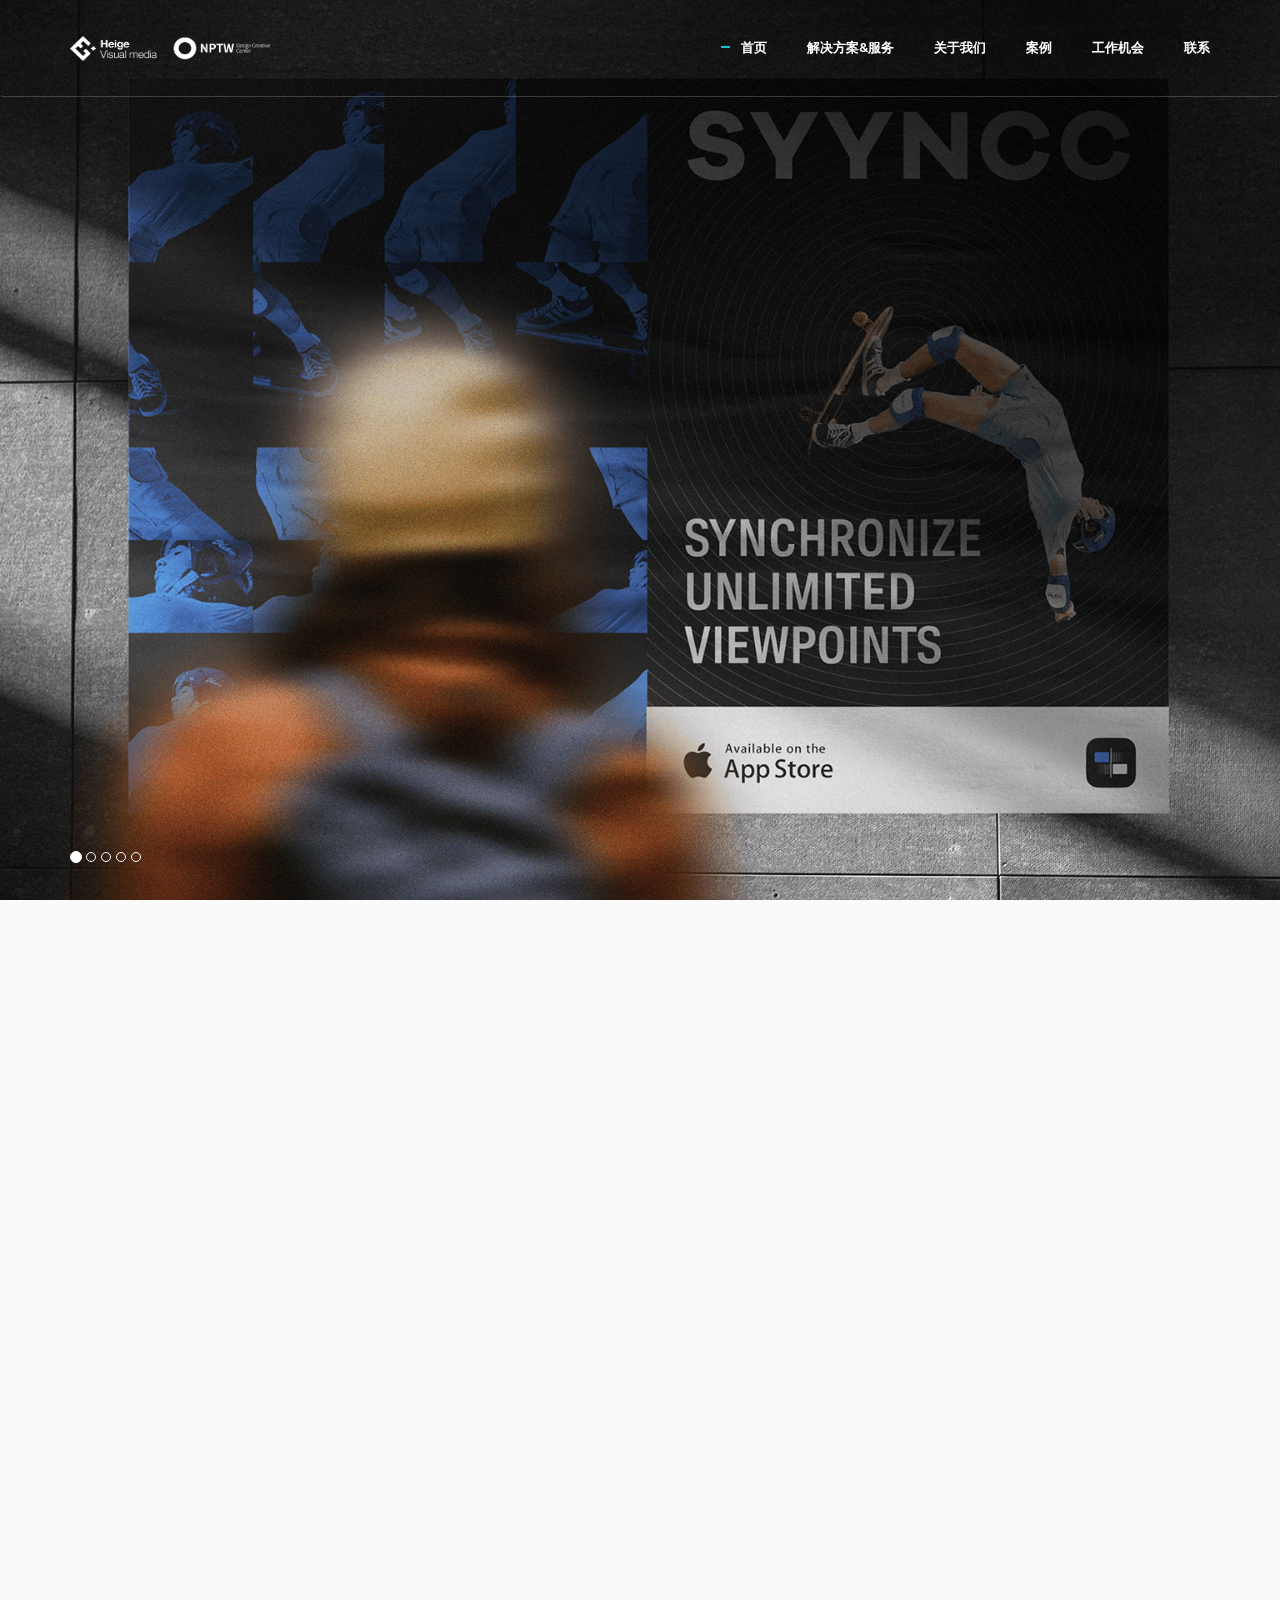
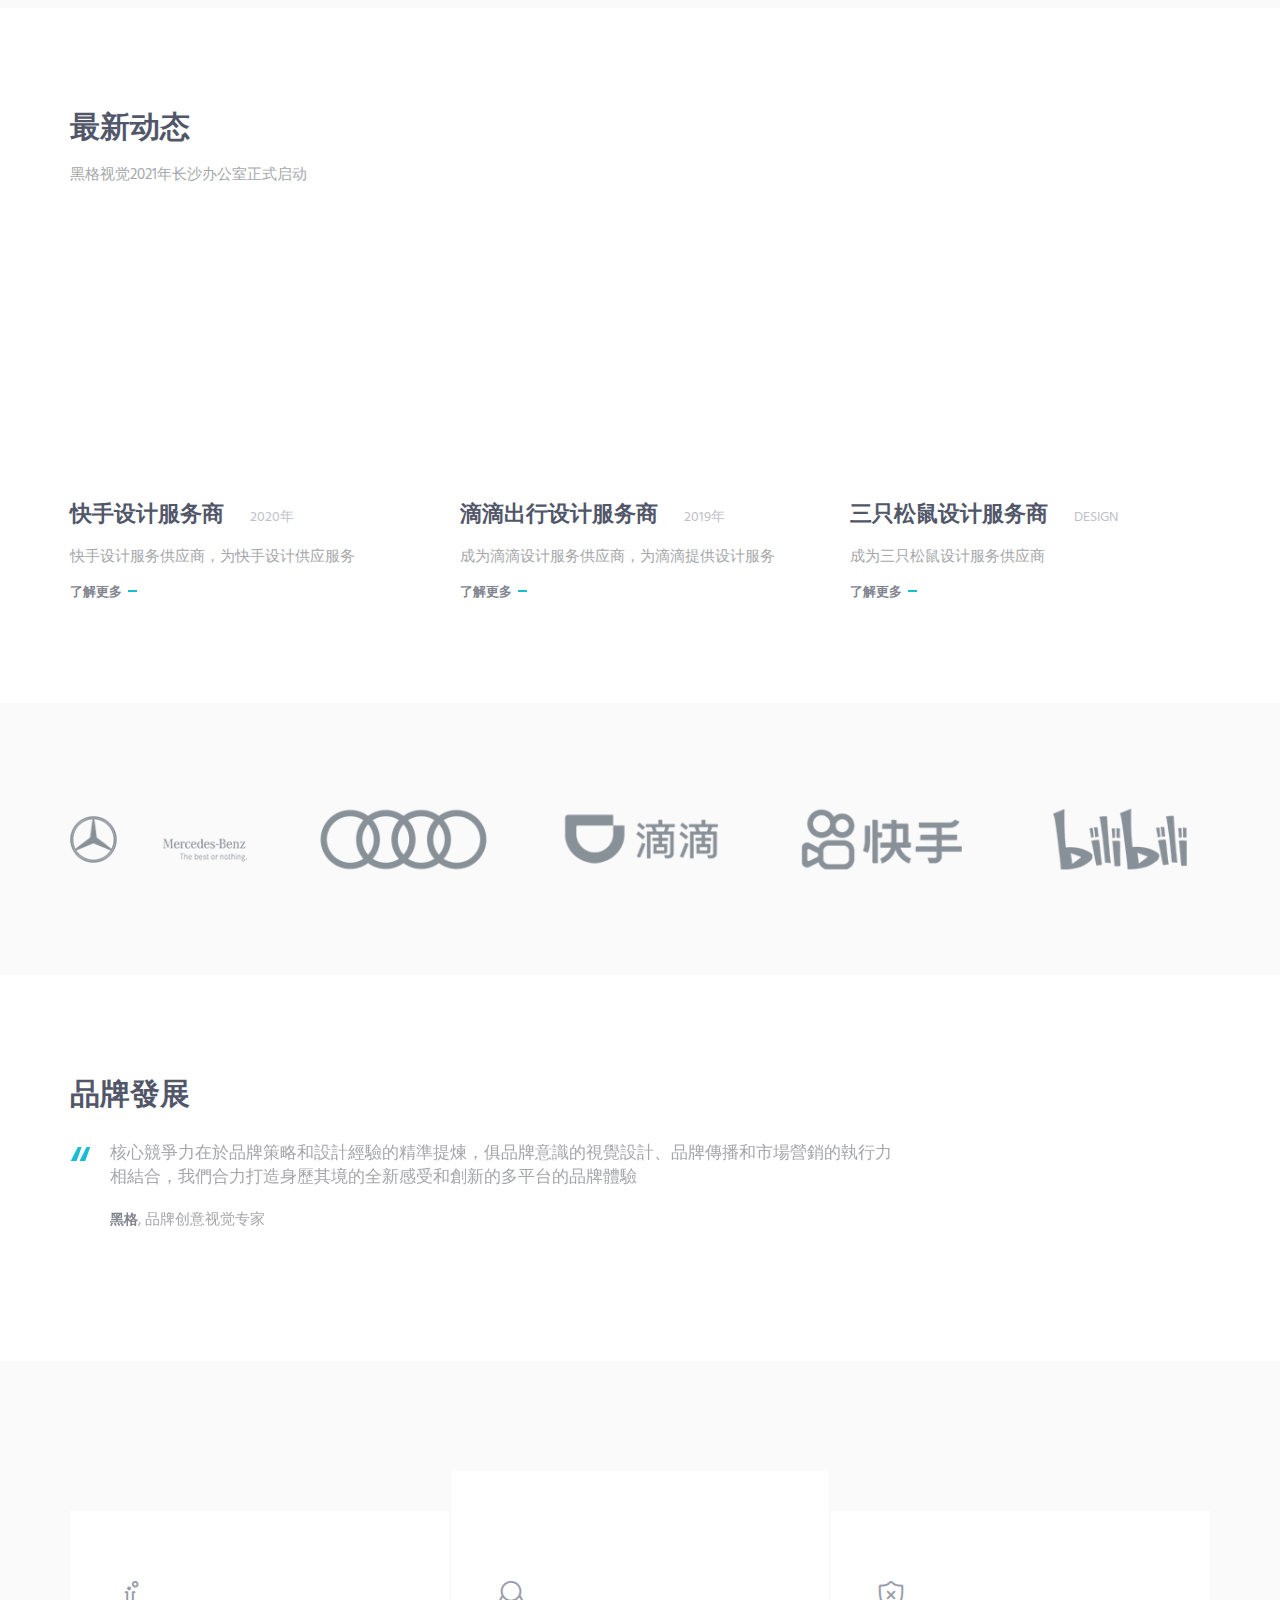
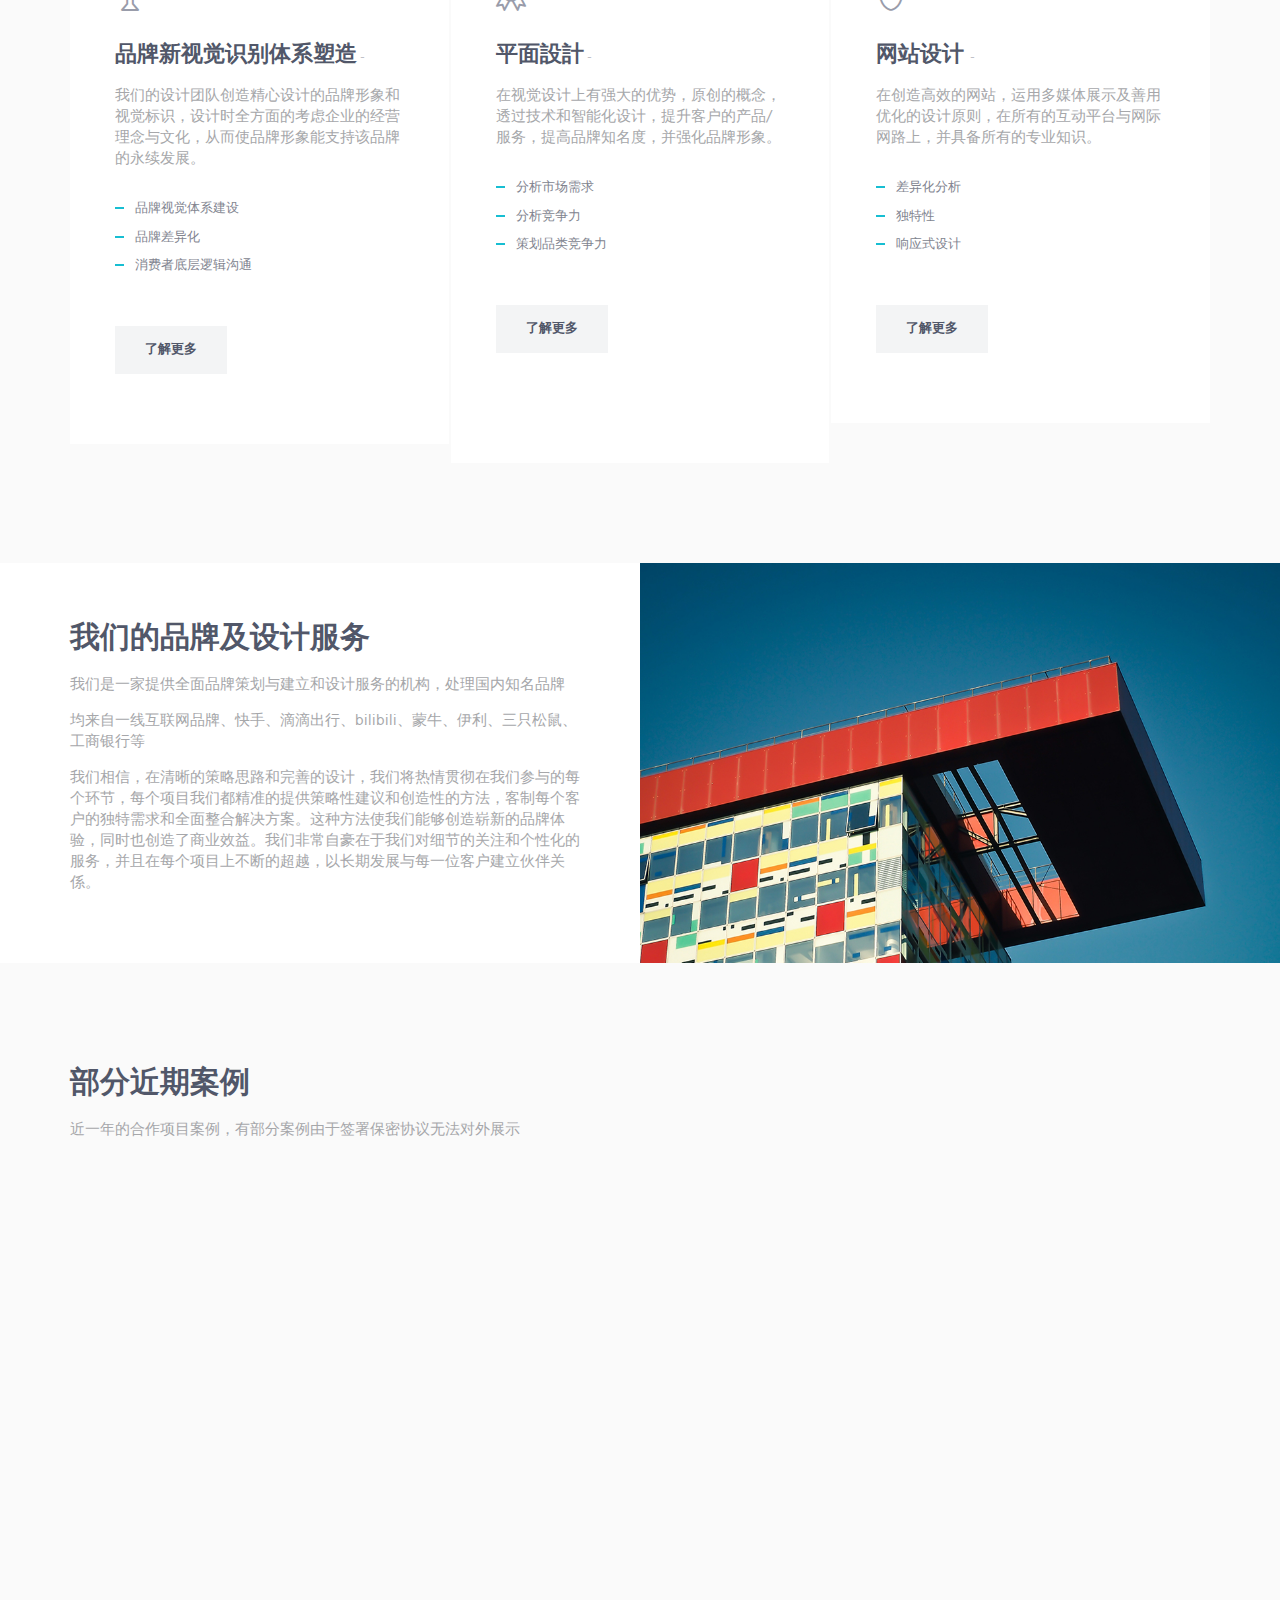
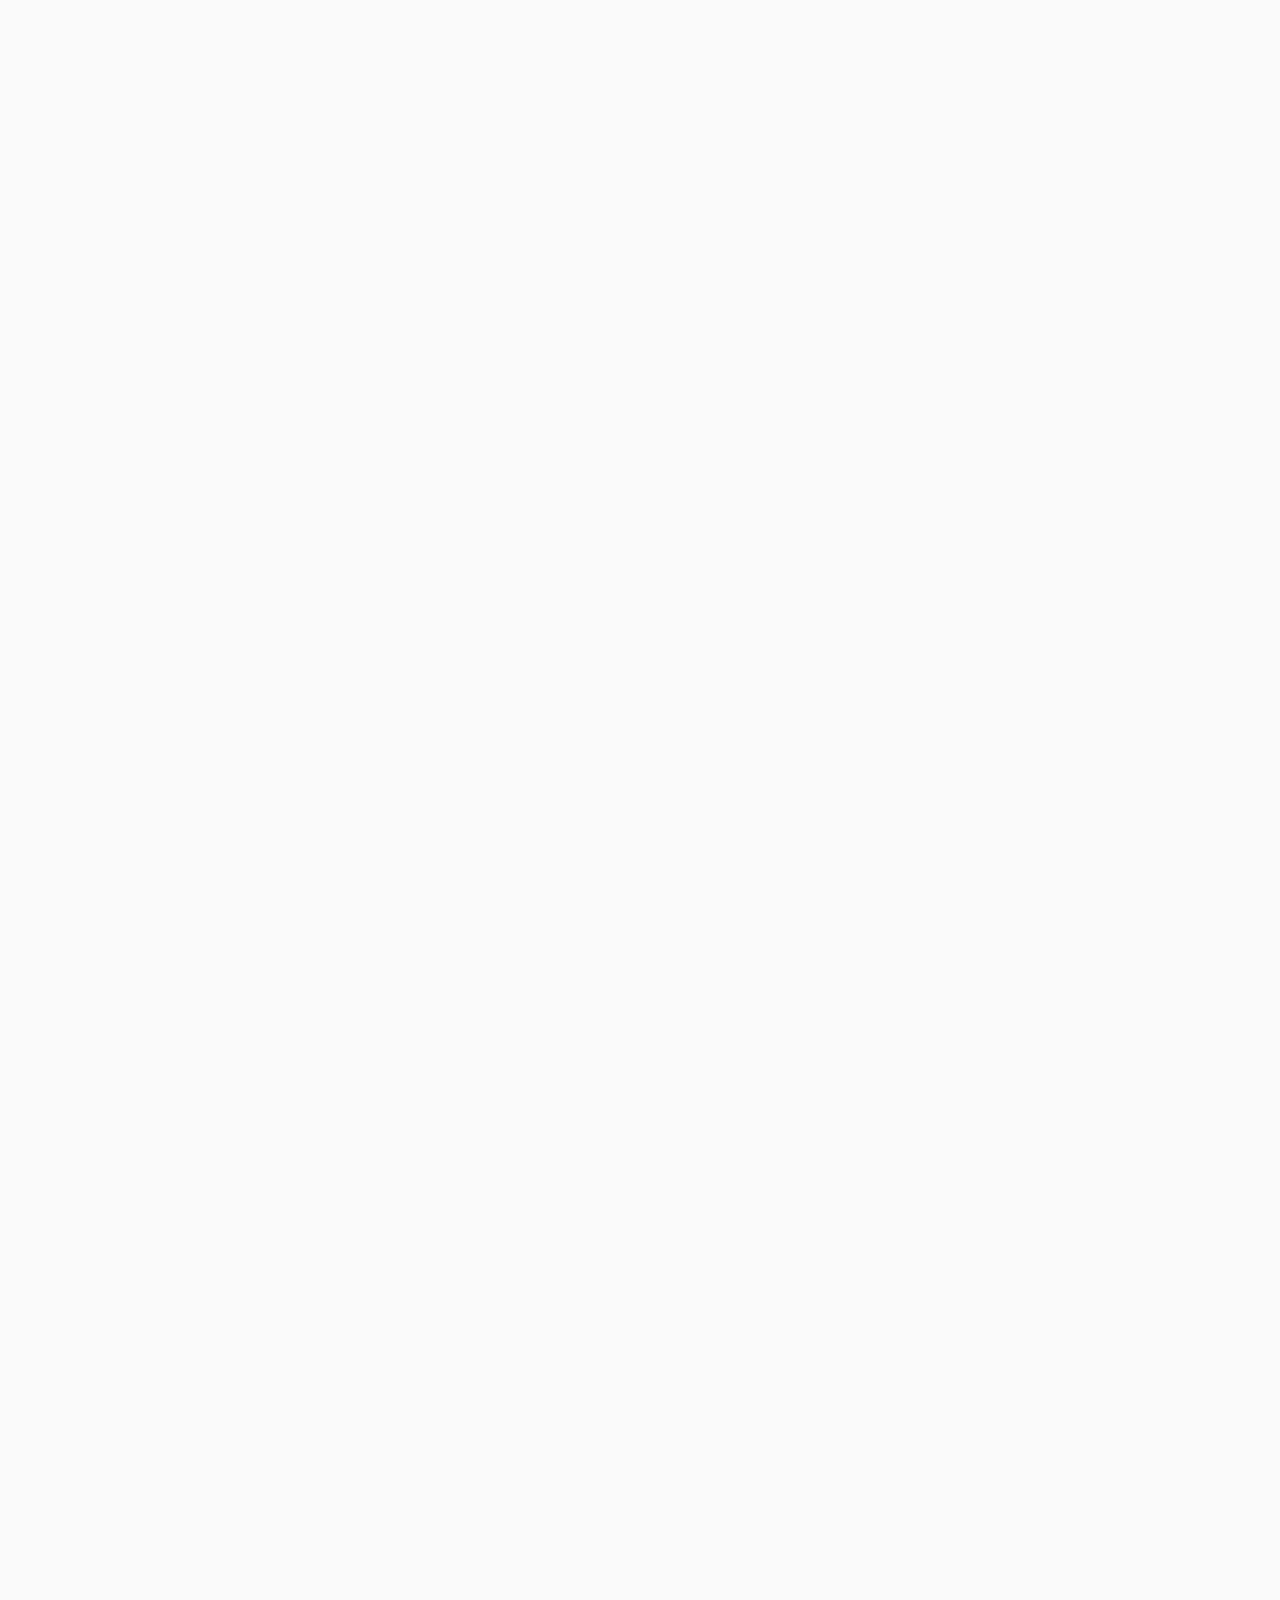
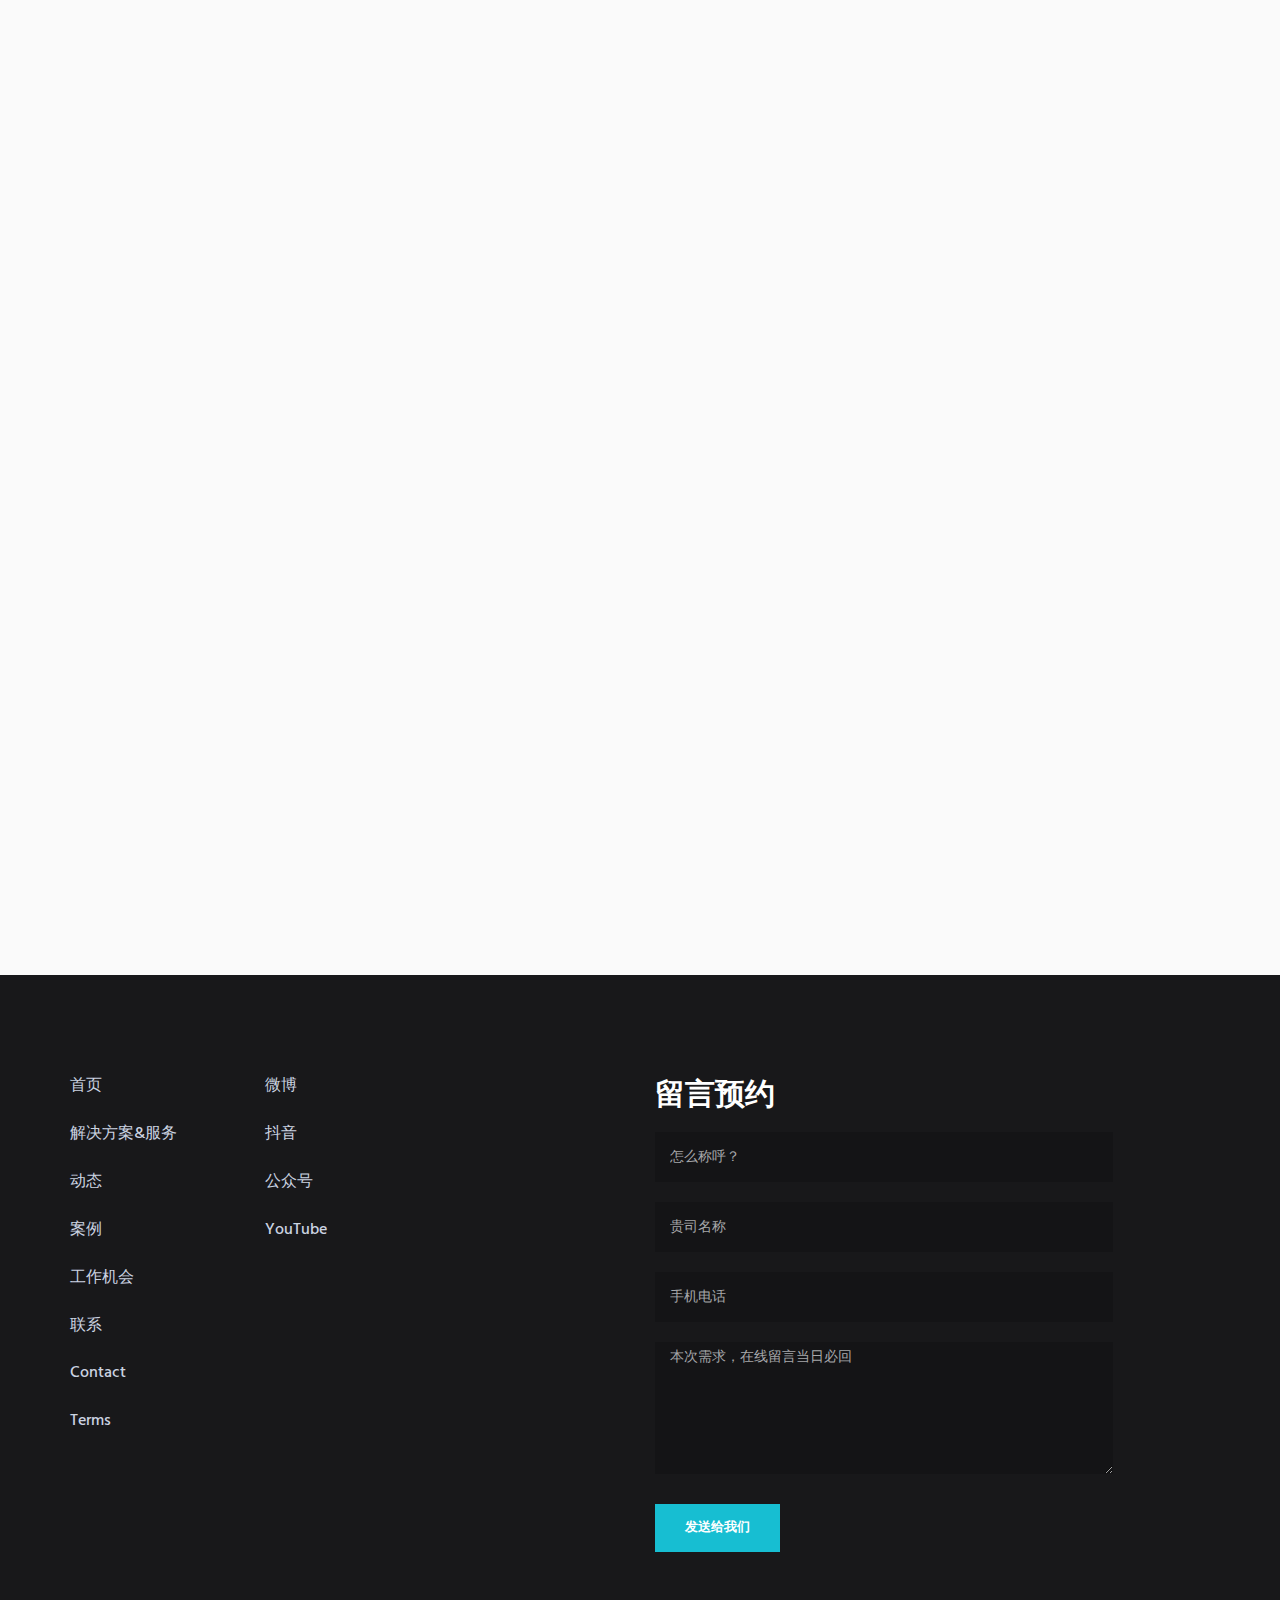
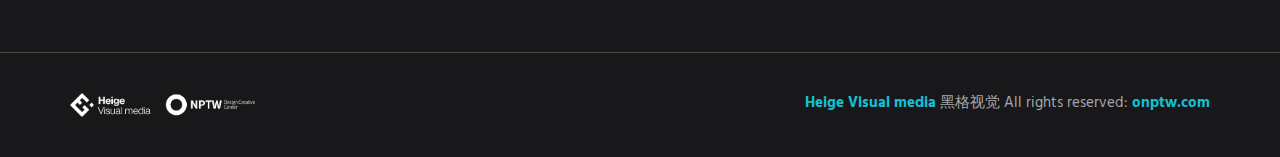
==== index.html @ 127cb897 "增加了首页，增加banner数量" ====
<!DOCTYPE html>
<!-- ==============================
    Project:        Metronic "Asentus" Frontend Freebie - Responsive HTML Template Based On Twitter Bootstrap 3.3.4
    Version:        1.0
    Author:         KeenThemes
    Primary use:    Corporate, Business Themes.
    Email:          support@keenthemes.com
    Follow:         http://www.twitter.com/keenthemes
    Like:           http://www.facebook.com/keenthemes
    Website:        http://www.keenthemes.com
    Premium:        Premium Metronic Admin Theme: http://themeforest.net/item/metronic-responsive-admin-dashboard-template/4021469?ref=keenthemes
================================== -->
<html lang="en" class="no-js">
    <!-- BEGIN HEAD -->
    <head>
        <meta charset="utf-8"/>
        <title>Heige 黑格品牌设计公司-专注品牌咨询-vi设计-电商设计-电商品牌设计-包装设计的品牌策划公司</title>
        <meta name="keywords" content="品牌设计,品牌战略咨询,品牌策划,营销策划,vi设计,设计公司,包装设计,ip吉祥物设计, logo设计,电商设计,空间设计">
        <meta name="description" content="长沙黑格品牌设计公司由业内知名总监合力智建,15年专注品牌策划、品牌设计、vi设计、logo设计、包装设计及品牌空间设计等品牌战略咨询的全案策划公司">
        <meta name="location" content="province=湖南;city=长沙">
        <meta name="location" content="province=北京;city=北京">
        <meta name="location" content="province=广州;city=广州">
        <meta http-equiv="X-UA-Compatible" content="IE=edge">
        <meta content="width=device-width, initial-scale=1" name="viewport"/>
        <meta content="" name="description"/>
        <meta content="" name="author"/>

        <!-- GLOBAL MANDATORY STYLES -->
        <link href="http://fonts.googleapis.com/css?family=Hind:300,400,500,600,700" rel="stylesheet" type="text/css">
        <link href="vendor/simple-line-icons/simple-line-icons.min.css" rel="stylesheet" type="text/css"/>
        <link href="vendor/bootstrap/css/bootstrap.min.css" rel="stylesheet" type="text/css"/>

        <!-- PAGE LEVEL PLUGIN STYLES -->
        <link href="css/animate.css" rel="stylesheet">
        <link href="vendor/swiper/css/swiper.min.css" rel="stylesheet" type="text/css"/>

        <!-- THEME STYLES -->
        <link href="css/layout.min.css" rel="stylesheet" type="text/css"/>

        <!-- Favicon -->
        <link rel="shortcut icon" href="favicon.ico"/>
    </head>
    <!-- END HEAD -->

    <!-- BODY -->
    <body>

        <!--========== HEADER ==========-->
        <header class="header navbar-fixed-top">
            <!-- Navbar -->
            <nav class="navbar" role="navigation">
                <div class="container">
                    <!-- Brand and toggle get grouped for better mobile display -->
                    <div class="menu-container">
                        <button type="button" class="navbar-toggle" data-toggle="collapse" data-target=".nav-collapse">
                            <span class="sr-only">Toggle navigation</span>
                            <span class="toggle-icon"></span>
                        </button>

                        <!-- Logo -->
                        <div class="logo">
                            <a class="logo-wrap" href="index.html">
                                <img class="logo-img logo-img-main" src="img/logo.png" alt="Asentus Logo">
                                <img class="logo-img logo-img-active" src="img/logo-dark.png" alt="Asentus Logo">
                            </a>
                        </div>
                        <!-- End Logo -->
                    </div>

                    <!-- Collect the nav links, forms, and other content for toggling -->
                    <div class="collapse navbar-collapse nav-collapse">
                        <div class="menu-container">
                            <ul class="navbar-nav navbar-nav-right">
                                <li class="nav-item"><a class="nav-item-child nav-item-hover active" href="index.html">首页</a></li>
                                <li class="nav-item"><a class="nav-item-child nav-item-hover" href="pricing.html">解决方案&服务</a></li>
                                <li class="nav-item"><a class="nav-item-child nav-item-hover" href="about.html">关于我们</a></li>
                                <li class="nav-item"><a class="nav-item-child nav-item-hover" href="products.html">案例</a></li>
                                <li class="nav-item"><a class="nav-item-child nav-item-hover" href="faq.html">工作机会</a></li>
                                <li class="nav-item"><a class="nav-item-child nav-item-hover" href="contact.html">联系</a></li>
                            </ul>
                        </div>
                    </div>
                    <!-- End Navbar Collapse -->
                </div>
            </nav>
            <!-- Navbar -->
        </header>
        <!--========== END HEADER ==========-->

        <!--========== SLIDER ==========-->
        <div id="carousel-example-generic" class="carousel slide" data-ride="carousel">
            <div class="container">
                <!-- Indicators -->
                <ol class="carousel-indicators">
                    <li data-target="#carousel-example-generic" data-slide-to="0" class="active"></li>
                    <li data-target="#carousel-example-generic" data-slide-to="1"></li>
                    <li data-target="#carousel-example-generic" data-slide-to="2"></li>
                    <li data-target="#carousel-example-generic" data-slide-to="3"></li>
                    <li data-target="#carousel-example-generic" data-slide-to="4"></li>
                </ol>
            </div>

            <!-- Wrapper for slides -->
            <div class="carousel-inner" role="listbox">
                <div class="item active">
                    <!-- <video src="vd/02.m4v" controls="controls" max-width="100%" height="1080px"></video>-->
                     <img class="img-responsive" src="img/1920x1080/00.jpg" alt="Slider Image">
                     <div class="container">
                         <!-- <div class="carousel-centered">
                              <div class="margin-b-40">
                                  <h1 class="carousel-title">14年只专注</h1>
                                  <h1 class="carousel-title">品牌视觉策划设计</h1>
                                  <p>保持高度专业，与时俱进企业品牌策划设计
                                      <br/>为注重品牌策略和品牌形象高要求客户提供品牌营销咨询，包装策划设计，品牌策划设计
                                      <br/>
                                      <br/>· 滴滴出行设计服务供应商
                                      <br/> · 快手设计服务供应商
                                      <br/> · 三只松鼠设计服务供应商 </p>
                              </div>
                              <a href="#message" class="btn-theme btn-theme-sm btn-white-brd text-uppercase">品牌专家免费咨询</a>
                          </div>-->
                      </div>
                  </div>
                <div class="item">
                     <!-- <video src="vd/00.m4v" controls="controls" max-width="100%" height="1080px"></video>-->
                    <img class="img-responsive" src="img/1920x1080/02.jpg" alt="Slider Image">
                    <div class="container">
                        <!--<div class="carousel-centered">
                         <div class="margin-b-40">
                              <h2 class="carousel-title">相信</h2>
                              <h2 class="carousel-title">品牌的力量</h2>
                              <p>国内一线互联品牌/电商品牌选择了我们
                                  <br/>
                                  <br/>· 滴滴出行设计服务供应商
                                  <br/> · 快手设计服务供应商
                                  <br/> · 三只松鼠设计服务供应商 </p>
                              </p>
                          </div>
                            <a href="#message" class="btn-theme btn-theme-sm btn-white-brd text-uppercase">品牌专家免费咨询</a>
                        </div>-->
                    </div>
                </div>
                <div class="item">
                    <!-- <video src="vd/00.m4v" controls="controls" max-width="100%" height="1080px"></video>-->
                    <img class="img-responsive" src="img/1920x1080/04.jpg" alt="Slider Image">
                    <div class="container">
                        <!--<div class="carousel-centered">
                         <div class="margin-b-40">
                              <h2 class="carousel-title">相信</h2>
                              <h2 class="carousel-title">品牌的力量</h2>
                              <p>国内一线互联品牌/电商品牌选择了我们
                                  <br/>
                                  <br/>· 滴滴出行设计服务供应商
                                  <br/> · 快手设计服务供应商
                                  <br/> · 三只松鼠设计服务供应商 </p>
                              </p>
                          </div>
                            <a href="#message" class="btn-theme btn-theme-sm btn-white-brd text-uppercase">品牌专家免费咨询</a>
                        </div>-->
                    </div>
                </div>
                <div class="item">
                    <!-- <video src="vd/00.m4v" controls="controls" max-width="100%" height="1080px"></video>-->
                    <img class="img-responsive" src="img/1920x1080/05.jpg" alt="Slider Image">
                    <div class="container">
                        <!--<div class="carousel-centered">
                         <div class="margin-b-40">
                              <h2 class="carousel-title">相信</h2>
                              <h2 class="carousel-title">品牌的力量</h2>
                              <p>国内一线互联品牌/电商品牌选择了我们
                                  <br/>
                                  <br/>· 滴滴出行设计服务供应商
                                  <br/> · 快手设计服务供应商
                                  <br/> · 三只松鼠设计服务供应商 </p>
                              </p>
                          </div>
                            <a href="#message" class="btn-theme btn-theme-sm btn-white-brd text-uppercase">品牌专家免费咨询</a>
                        </div>-->
                    </div>
                </div>
            </div>
        </div>
        <!--========== SLIDER ==========-->

        <!--========== PAGE LAYOUT ==========-->
        <!-- Service -->
        <div class="bg-color-sky-light" data-auto-height="true">
            <div class="content-lg container">
                <div class="row row-space-1 margin-b-2">
                    <div class="col-sm-4 sm-margin-b-2">
                        <div class="wow fadeInLeft" data-wow-duration=".3" data-wow-delay=".3s">
                            <div class="service" data-height="height">
                                <div class="service-element">
                                    <i class="service-icon icon-chemistry"></i>
                                </div>
                                <div class="service-info">
                                    <h3>品牌标识设计</h3>
                                    <p class="margin-b-5">常年服务国内一线互联网品牌，一线品牌帮验证价值</p>
                                </div>
                                <a href="#" class="content-wrapper-link"></a>    
                            </div>
                        </div>
                    </div>
                    <div class="col-sm-4 sm-margin-b-2">
                        <div class="wow fadeInLeft" data-wow-duration=".3" data-wow-delay=".2s">
                            <div class="service" data-height="height">
                                <div class="service-element">
                                    <i class="service-icon icon-screen-tablet"></i>
                                </div>
                                <div class="service-info">
                                    <h3>品牌新视觉体系塑造</h3>
                                    <p class="margin-b-5">顶层设计思维设计专家，为企业从0到100品牌体系塑造。</p>
                                </div>
                                <a href="#" class="content-wrapper-link"></a>    
                            </div>
                        </div>
                    </div>
                    <div class="col-sm-4">
                        <div class="wow fadeInLeft" data-wow-duration=".3" data-wow-delay=".1s">
                            <div class="service" data-height="height">
                                <div class="service-element">
                                    <i class="service-icon icon-badge"></i>
                                </div>
                                <div class="service-info">
                                    <h3>品牌视觉包装塑造</h3>
                                    <p class="margin-b-5">包装重新定位，差异化提升产品竞争力</p>
                                </div>
                                <a href="#" class="content-wrapper-link"></a>    
                            </div>
                        </div>
                    </div>
                </div>
                <!--// end row -->

                <div class="row row-space-1">
                    <div class="col-sm-4 sm-margin-b-2">
                        <div class="wow fadeInLeft" data-wow-duration=".3" data-wow-delay=".4s">
                            <div class="service" data-height="height">
                                <div class="service-element">
                                    <i class="service-icon icon-notebook"></i>
                                </div>
                                <div class="service-info">
                                    <h3>全新媒体动态视觉设计</h3>
                                    <p class="margin-b-5">5G时代来临，新媒体动态品牌视觉设计，专家为你提供解决方案</p>
                                </div>
                                <a href="#" class="content-wrapper-link"></a>    
                            </div>
                        </div>
                    </div>
                    <div class="col-sm-4 sm-margin-b-2">
                        <div class="wow fadeInLeft" data-wow-duration=".3" data-wow-delay=".5s">
                            <div class="service" data-height="height">
                                <div class="service-element">
                                    <i class="service-icon icon-speedometer"></i>
                                </div>
                                <div class="service-info">
                                    <h3>新零售视觉策划及设计</h3>
                                    <p class="margin-b-5">全新设计理念，契合产品顶层思维，塑造视觉锤新零售</p>
                                </div>
                                <a href="#" class="content-wrapper-link"></a>    
                            </div>
                        </div>
                    </div>
                    <div class="col-sm-4">
                        <div class="wow fadeInLeft" data-wow-duration=".3" data-wow-delay=".6s">
                            <div class="service" data-height="height">
                                <div class="service-element">
                                    <i class="service-icon icon-badge"></i>
                                </div>
                                <div class="service-info">
                                    <h3>3D IP形象设计</h3>
                                    <p class="margin-b-5">提高品牌亲和力，增强品牌视觉锤</p>
                                </div>
                                <a href="#" class="content-wrapper-link"></a>    
                            </div>
                        </div>
                    </div>
                </div>
                <!--// end row -->
            </div>
        </div>
        <!-- End Service -->

        <!-- Latest Products -->
        <div class="content-lg container">
            <div class="row margin-b-40">
                <div class="col-sm-6">
                    <h2>最新动态</h2>
                    <p>黑格视觉2021年长沙办公室正式启动</p>
                </div>
            </div>
            <!--// end row -->

            <div class="row">
                <!-- Latest Products -->
                <div class="col-sm-4 sm-margin-b-50">
                    <div class="margin-b-20">
                        <div class="wow zoomIn" data-wow-duration=".3" data-wow-delay=".1s">
                            <img class="img-responsive" src="img/970x647/01.jpg" alt="Latest Products Image">
                        </div>
                    </div>
                    <h4><a href="#">快手设计服务商</a> <span class="text-uppercase margin-l-20">2020年</span></h4>
                    <p>快手设计服务供应商，为快手设计供应服务</p>
                    <a class="link" href="#">了解更多</a>
                </div>
                <!-- End Latest Products -->

                <!-- Latest Products -->
                <div class="col-sm-4 sm-margin-b-50">
                    <div class="margin-b-20">
                        <div class="wow zoomIn" data-wow-duration=".3" data-wow-delay=".1s">
                            <img class="img-responsive" src="img/970x647/02.jpg" alt="Latest Products Image">
                        </div>
                    </div>
                    <h4><a href="#">滴滴出行设计服务商</a> <span class="text-uppercase margin-l-20">2019年</span></h4>
                    <p>成为滴滴设计服务供应商，为滴滴提供设计服务</p>
                    <a class="link" href="#">了解更多</a>
                </div>
                <!-- End Latest Products -->

                <!-- Latest Products -->
                <div class="col-sm-4 sm-margin-b-50">
                    <div class="margin-b-20">
                        <div class="wow zoomIn" data-wow-duration=".3" data-wow-delay=".1s">
                            <img class="img-responsive" src="img/970x647/03.jpg" alt="Latest Products Image">
                        </div>
                    </div>
                    <h4><a href="#">三只松鼠设计服务商</a> <span class="text-uppercase margin-l-20">Design</span></h4>
                    <p>成为三只松鼠设计服务供应商</p>
                    <a class="link" href="#">了解更多</a>
                </div>
                <!-- End Latest Products -->




            </div>
            <!--// end row -->
        </div>
        <!-- End Latest Products -->

        <!-- Clients -->
        <div class="bg-color-sky-light">
            <div class="content-lg container">
                <!-- Swiper Clients -->
                <div class="swiper-slider swiper-clients">
                    <!-- Swiper Wrapper -->
                    <div class="swiper-wrapper">
                        <div class="swiper-slide">
                            <img class="swiper-clients-img" src="img/clients/01.png" alt="Clients Logo">
                        </div>
                        <div class="swiper-slide">
                            <img class="swiper-clients-img" src="img/clients/02.png" alt="Clients Logo">
                        </div>
                        <div class="swiper-slide">
                            <img class="swiper-clients-img" src="img/clients/03.png" alt="Clients Logo">
                        </div>
                        <div class="swiper-slide">
                            <img class="swiper-clients-img" src="img/clients/04.png" alt="Clients Logo">
                        </div>
                        <div class="swiper-slide">
                            <img class="swiper-clients-img" src="img/clients/05.png" alt="Clients Logo">
                        </div>
                        <div class="swiper-slide">
                            <img class="swiper-clients-img" src="img/clients/06.png" alt="Clients Logo">
                        </div>
                        <div class="swiper-slide">
                            <img class="swiper-clients-img" src="img/clients/07.png" alt="Clients Logo">
                        </div>
                    </div>
                    <!-- End Swiper Wrapper -->
                </div>
                <!-- End Swiper Clients -->
            </div>
        </div>
        <!-- End Clients -->

        <!-- Testimonials -->
        <div class="content-lg container">
            <div class="row">
                <div class="col-sm-9">
                    <h2>品牌發展</h2>

                    <!-- Swiper Testimonials -->
                    <div class="swiper-slider swiper-testimonials">
                        <!-- Swiper Wrapper -->
                        <div class="swiper-wrapper">
                            <div class="swiper-slide">
                                <blockquote class="blockquote">
                                    <div class="margin-b-20">
                                        核心競爭力在於品牌策略和設計經驗的精準提煉，俱品牌意識的視覺設計、品牌傳播和市場營銷的執行力相結合，我們合力打造身歷其境的全新感受和創新的多平台的品牌體驗
                                    </div>
                                    <div class="margin-b-20">

                                    </div>
                                    <p><span class="fweight-700 color-link">黑格</span>, 品牌创意视觉专家</p>
                                </blockquote>
                            </div>
                            <div class="swiper-slide">
                                <blockquote class="blockquote">
                                    <div class="margin-b-20">
                                        我们的团队创造了鼓舞人心的设计和策略
                                        打造独特而有吸引力的品牌
                                        与受众沟通，紧密联繫。
                                    </div>
                                    <div class="margin-b-20">

                                    </div>
                                    <p><span class="fweight-700 color-link">黑格</span>, 品牌创意视觉专家</p>
                                </blockquote>
                            </div>
                        </div>
                        <!-- End Swiper Wrapper -->

                        <!-- Pagination -->
                        <div class="swiper-testimonials-pagination"></div>
                    </div>
                    <!-- End Swiper Testimonials -->
                </div>
            </div>
            <!--// end row -->
        </div>
        <!-- End Testimonials -->

        <!-- Pricing -->
        <div class="bg-color-sky-light">
            <div class="content-lg container">
                <div class="row row-space-1">
                    <div class="col-sm-4 sm-margin-b-2">
                        <!-- Pricing -->
                        <div class="pricing">
                            <div class="margin-b-30">
                                <i class="pricing-icon icon-chemistry"></i>
                                <h3>品牌新视觉识别体系塑造<span> - </span> </h3>
                                <p>我们的设计团队创造精心设计的品牌形象和视觉标识，设计时全方面的考虑企业的经营理念与文化，从而使品牌形象能支持该品牌的永续发展。</p>
                            </div>
                            <ul class="list-unstyled pricing-list margin-b-50">
                                <li class="pricing-list-item">品牌视觉体系建设</li>
                                <li class="pricing-list-item">品牌差异化</li>
                                <li class="pricing-list-item">消费者底层逻辑沟通</li>
                            </ul>
                            <a href="pricing.html" class="btn-theme btn-theme-sm btn-default-bg text-uppercase">了解更多</a>
                        </div>
                        <!-- End Pricing -->
                    </div>
                    <div class="col-sm-4 sm-margin-b-2">
                        <!-- Pricing -->
                        <div class="pricing pricing-active">
                            <div class="margin-b-30">
                                <i class="pricing-icon icon-badge"></i>
                                <h3>平面設計<span> - </span></h3>
                                <p>在视觉设计上有强大的优势，原创的概念，透过技术和智能化设计，提升客户的产品/服务，提高品牌知名度，并强化品牌形象。</p>
                            </div>
                            <ul class="list-unstyled pricing-list margin-b-50">
                                <li class="pricing-list-item">分析市场需求</li>
                                <li class="pricing-list-item">分析竞争力</li>
                                <li class="pricing-list-item">策划品类竞争力</li>
                            </ul>
                            <a href="pricing.html" class="btn-theme btn-theme-sm btn-default-bg text-uppercase">了解更多</a>
                        </div>
                        <!-- End Pricing -->
                    </div>
                    <div class="col-sm-4">
                        <!-- Pricing -->
                        <div class="pricing">
                            <div class="margin-b-30">
                                <i class="pricing-icon icon-shield"></i>
                                <h3>网站设计 <span> - </span> </h3>
                                <p>在创造高效的网站，运用多媒体展示及善用优化的设计原则，在所有的互动平台与网际网路上，并具备所有的专业知识。</p>
                            </div>
                            <ul class="list-unstyled pricing-list margin-b-50">
                                <li class="pricing-list-item">差异化分析</li>
                                <li class="pricing-list-item">独特性</li>
                                <li class="pricing-list-item">响应式设计</li>
                            </ul>
                            <a href="pricing.html" class="btn-theme btn-theme-sm btn-default-bg text-uppercase">了解更多</a>
                        </div>
                        <!-- End Pricing -->
                    </div>
                </div>
                <!--// end row -->
            </div>
        </div>
        <!-- End Pricing -->

        <!-- Promo Section -->
        <div class="promo-section overflow-h">
            <div class="container">
                <div class="clearfix">
                    <div class="ver-center">
                        <div class="ver-center-aligned">
                            <div class="promo-section-col">
                                <h2>我们的品牌及设计服务</h2>
                                <p>我们是一家提供全面品牌策划与建立和设计服务的机构，处理国内知名品牌</p>
                                <p>均来自一线互联网品牌、快手、滴滴出行、bilibili、蒙牛、伊利、三只松鼠、工商银行等</p>
                                <p>我们相信，在清晰的策略思路和完善的设计，我们将热情贯彻在我们参与的每个环节，每个项目我们都精准的提供策略性建议和创造性的方法，客制每个客户的独特需求和全面整合解决方案。这种方法使我们能够创造崭新的品牌体验，同时也创造了商业效益。我们非常自豪在于我们对细节的关注和个性化的服务，并且在每个项目上不断的超越，以长期发展与每一位客户建立伙伴关係。</p>
                            </div>
                        </div>
                    </div>
                </div>
            </div>
            <div class="promo-section-img-right">
                <img class="img-responsive" src="img/970x970/01.jpg" alt="Content Image">
            </div>
        </div>
        <!-- End Promo Section -->

        <!-- Work -->
        <div class="bg-color-sky-light overflow-h">
            <div class="content-lg container">
                <div class="row margin-b-40">
                    <div class="col-sm-6">
                        <h2>部分近期案例 </h2>
                        <p>近一年的合作项目案例，有部分案例由于签署保密协议无法对外展示</p>
                    </div>
                </div>
                <!--// end row -->

                <!-- Masonry Grid -->
                <div class="masonry-grid">
                    <div class="masonry-grid-sizer col-xs-6 col-sm-6 col-md-1"></div>
                    <div class="masonry-grid-item col-xs-12 col-sm-6 col-md-8">
                        <!-- Work -->
                        <div class="work wow fadeInUp" data-wow-duration=".3" data-wow-delay=".1s">
                            <div class="work-overlay">
                                <img class="full-width img-responsive" src="img/work/A01.jpg" alt="Portfolio Image">
                            </div>
                            <div class="work-content">
                                <h3 class="color-white margin-b-5">狮子王啤酒标志设计</h3>
                                <p class="color-white margin-b-0">狮子王与啤酒花结合视觉元素</p>
                            </div>
                            <a class="content-wrapper-link" href="#"></a>
                        </div>
                        <!-- End Work -->
                    </div>
                    <div class="masonry-grid-item col-xs-6 col-sm-6 col-md-4">
                        <!-- Work -->
                        <div class="work wow fadeInUp" data-wow-duration=".3" data-wow-delay=".2s">
                            <div class="work-overlay">
                                <img class="full-width img-responsive" src="img/work/A02-1.jpg" alt="Portfolio Image">
                            </div>
                            <div class="work-content">
                                <h3 class="color-white margin-b-5">狮子王啤酒标志设计</h3>
                                <p class="color-white margin-b-0">Lorem ipsum dolor sit amet consectetur adipiscing</p>
                            </div>
                            <a class="content-wrapper-link" href="#"></a>
                        </div>
                        <!-- End Work -->
                    </div>
                    <div class="masonry-grid-item col-xs-6 col-sm-6 col-md-4">
                        <!-- Work -->
                        <div class="work wow fadeInUp" data-wow-duration=".3" data-wow-delay=".3s">
                            <div class="work-overlay">
                                <img class="full-width img-responsive" src="img/work/01.jpg" alt="Portfolio Image">
                            </div>
                            <div class="work-content">
                                <h3 class="color-white margin-b-5">设计案例2</h3>
                                <p class="color-white margin-b-0">Lorem ipsum dolor sit amet consectetur adipiscing</p>
                            </div>
                            <a class="content-wrapper-link" href="#"></a>
                        </div>
                        <!-- End Work -->
                    </div>
                    <div class="masonry-grid-item col-xs-6 col-sm-6 col-md-4">
                        <!-- Work -->
                        <div class="work wow fadeInUp" data-wow-duration=".3" data-wow-delay=".4s">
                            <div class="work-overlay">
                                <img class="full-width img-responsive" src="img/work/02.jpg" alt="Portfolio Image">
                            </div>
                            <div class="work-content">
                                <h3 class="color-white margin-b-5">设计案例3</h3>
                                <p class="color-white margin-b-0">Lorem ipsum dolor sit amet consectetur adipiscing</p>
                            </div>
                            <a class="content-wrapper-link" href="#"></a>
                        </div>
                        <!-- End Work -->
                    </div>
                    <div class="masonry-grid-item col-xs-6 col-sm-6 col-md-4">
                        <!-- Work -->
                        <div class="work wow fadeInUp" data-wow-duration=".3" data-wow-delay=".5s">
                            <div class="work-overlay">
                                <img class="full-width img-responsive" src="img/work/03.jpg" alt="Portfolio Image">
                            </div>
                            <div class="work-content">
                                <h3 class="color-white margin-b-5">设计案例4</h3>
                                <p class="color-white margin-b-0">Lorem ipsum dolor sit amet consectetur adipiscing</p>
                            </div>
                            <a class="content-wrapper-link" href="#"></a>
                        </div>
                        <!-- End Work -->
                    </div>
                    <div class="masonry-grid-item col-xs-6 col-sm-6 col-md-4">
                        <!-- Work -->
                        <div class="work wow fadeInUp" data-wow-duration=".3" data-wow-delay=".2s">
                            <div class="work-overlay">
                                <img class="full-width img-responsive" src="img/work/A02-2.jpg" alt="Portfolio Image">
                            </div>
                            <div class="work-content">
                                <h3 class="color-white margin-b-5">狮子王啤酒标志设计</h3>
                                <p class="color-white margin-b-0">Lorem ipsum dolor sit amet consectetur adipiscing</p>
                            </div>
                            <a class="content-wrapper-link" href="#"></a>
                        </div>
                        <!-- End Work -->
                    </div>
                    <div class="masonry-grid-item col-xs-12 col-sm-6 col-md-8">
                        <!-- Work -->
                        <div class="work wow fadeInUp" data-wow-duration=".3" data-wow-delay=".1s">
                            <div class="work-overlay">
                                <img class="full-width img-responsive" src="img/work/A02.jpg" alt="Portfolio Image">
                            </div>
                            <div class="work-content">
                                <h3 class="color-white margin-b-5">狮子王啤酒标志设计</h3>
                                <p class="color-white margin-b-0">狮子王与啤酒花结合视觉元素</p>
                            </div>
                            <a class="content-wrapper-link" href="#"></a>
                        </div>
                        <!-- End Work -->
                    </div>
                    <div class="masonry-grid-item col-xs-6 col-sm-6 col-md-4">
                        <!-- Work -->
                        <div class="work wow fadeInUp" data-wow-duration=".3" data-wow-delay=".3s">
                            <div class="work-overlay">
                                <img class="full-width img-responsive" src="img/work/04.jpg" alt="Portfolio Image">
                            </div>
                            <div class="work-content">
                                <h3 class="color-white margin-b-5">设计案例2</h3>
                                <p class="color-white margin-b-0">Lorem ipsum dolor sit amet consectetur adipiscing</p>
                            </div>
                            <a class="content-wrapper-link" href="#"></a>
                        </div>
                        <!-- End Work -->
                    </div>
                    <div class="masonry-grid-item col-xs-6 col-sm-6 col-md-4">
                        <!-- Work -->
                        <div class="work wow fadeInUp" data-wow-duration=".3" data-wow-delay=".4s">
                            <div class="work-overlay">
                                <img class="full-width img-responsive" src="img/work/05.jpg" alt="Portfolio Image">
                            </div>
                            <div class="work-content">
                                <h3 class="color-white margin-b-5">设计案例3</h3>
                                <p class="color-white margin-b-0">Lorem ipsum dolor sit amet consectetur adipiscing</p>
                            </div>
                            <a class="content-wrapper-link" href="#"></a>
                        </div>
                        <!-- End Work -->
                    </div>
                    <div class="masonry-grid-item col-xs-6 col-sm-6 col-md-4">
                        <!-- Work -->
                        <div class="work wow fadeInUp" data-wow-duration=".3" data-wow-delay=".5s">
                            <div class="work-overlay">
                                <img class="full-width img-responsive" src="img/work/06.jpg" alt="Portfolio Image">
                            </div>
                            <div class="work-content">
                                <h3 class="color-white margin-b-5">设计案例4</h3>
                                <p class="color-white margin-b-0">Lorem ipsum dolor sit amet consectetur adipiscing</p>
                            </div>
                            <a class="content-wrapper-link" href="#"></a>
                        </div>
                        <!-- End Work -->
                    </div>
                    <div class="masonry-grid-item col-xs-12 col-sm-6 col-md-8">
                        <!-- Work -->
                        <div class="work wow fadeInUp" data-wow-duration=".3" data-wow-delay=".1s">
                            <div class="work-overlay">
                                <img class="full-width img-responsive" src="img/work/A04.jpg" alt="Portfolio Image">
                            </div>
                            <div class="work-content">
                                <h3 class="color-white margin-b-5">狮子王啤酒标志设计</h3>
                                <p class="color-white margin-b-0">狮子王与啤酒花结合视觉元素</p>
                            </div>
                            <a class="content-wrapper-link" href="#"></a>
                        </div>
                        <!-- End Work -->
                    </div>
                    <div class="masonry-grid-item col-xs-6 col-sm-6 col-md-4">
                        <!-- Work -->
                        <div class="work wow fadeInUp" data-wow-duration=".3" data-wow-delay=".2s">
                            <div class="work-overlay">
                                <img class="full-width img-responsive" src="img/work/A02-1.jpg" alt="Portfolio Image">
                            </div>
                            <div class="work-content">
                                <h3 class="color-white margin-b-5">狮子王啤酒标志设计</h3>
                                <p class="color-white margin-b-0">Lorem ipsum dolor sit amet consectetur adipiscing</p>
                            </div>
                            <a class="content-wrapper-link" href="#"></a>
                        </div>
                        <!-- End Work -->
                    </div>
                    <div class="masonry-grid-item col-xs-12 col-sm-6 col-md-8">
                        <!-- Work -->
                        <div class="work wow fadeInUp" data-wow-duration=".3" data-wow-delay=".1s">
                            <div class="work-overlay">
                                <img class="full-width img-responsive" src="img/work/A07.jpg" alt="Portfolio Image">
                            </div>
                            <div class="work-content">
                                <h3 class="color-white margin-b-5">狮子王啤酒标志设计</h3>
                                <p class="color-white margin-b-0">狮子王与啤酒花结合视觉元素</p>
                            </div>
                            <a class="content-wrapper-link" href="#"></a>
                        </div>
                        <!-- End Work -->
                    </div>
                    <div class="masonry-grid-item col-xs-12 col-sm-6 col-md-8">
                        <!-- Work -->
                        <div class="work wow fadeInUp" data-wow-duration=".3" data-wow-delay=".1s">
                            <div class="work-overlay">
                                <img class="full-width img-responsive" src="img/work/A09.jpg" alt="Portfolio Image">
                            </div>
                            <div class="work-content">
                                <h3 class="color-white margin-b-5">狮子王啤酒标志设计</h3>
                                <p class="color-white margin-b-0">狮子王与啤酒花结合视觉元素</p>
                            </div>
                            <a class="content-wrapper-link" href="#"></a>
                        </div>
                        <!-- End Work -->
                    </div>
                    <div class="masonry-grid-item col-xs-12 col-sm-6 col-md-8">
                        <!-- Work -->
                        <div class="work wow fadeInUp" data-wow-duration=".3" data-wow-delay=".1s">
                            <div class="work-overlay">
                                <img class="full-width img-responsive" src="img/work/A08.jpg" alt="Portfolio Image">
                            </div>
                            <div class="work-content">
                                <h3 class="color-white margin-b-5">狮子王啤酒标志设计</h3>
                                <p class="color-white margin-b-0">狮子王与啤酒花结合视觉元素</p>
                            </div>
                            <a class="content-wrapper-link" href="#"></a>
                        </div>
                        <!-- End Work -->
                    </div>




                </div>
                <!-- End Masonry Grid -->
            </div>
        </div>
        <!-- End Work -->
        <!--========== END PAGE LAYOUT ==========-->

        <!--========== FOOTER ==========-->
        <footer class="footer">
            <!-- Links -->
            <div class="footer-seperator">
                <div id="message" class="content-lg container">
                    <div class="row">
                        <div class="col-sm-2 sm-margin-b-50">
                            <!-- List -->
                            <ul class="list-unstyled footer-list">
                                <li class="footer-list-item"><a class="footer-list-link" href="#">首页</a></li>
                                <li class="footer-list-item"><a class="footer-list-link" href="#">解决方案&服务</a></li>
                                <li class="footer-list-item"><a class="footer-list-link" href="#">动态</a></li>
                                <li class="footer-list-item"><a class="footer-list-link" href="#">案例</a></li>
                                <li class="footer-list-item"><a class="footer-list-link" href="#">工作机会</a></li>
                                <li class="footer-list-item"><a class="footer-list-link" href="#">联系</a></li>
                                <li class="footer-list-item"><a class="footer-list-link" href="#">Contact</a></li>
                                <li class="footer-list-item"><a class="footer-list-link" href="#">Terms</a></li>
                            </ul>
                            <!-- End List -->
                        </div>
                        <div class="col-sm-4 sm-margin-b-30">
                            <!-- List -->
                            <ul class="list-unstyled footer-list">
                                <li class="footer-list-item"><a class="footer-list-link" href="#">微博</a></li>
                                <li class="footer-list-item"><a class="footer-list-link" href="#">抖音</a></li>
                                <li class="footer-list-item"><a class="footer-list-link" href="#">公众号</a></li>
                                <li class="footer-list-item"><a class="footer-list-link" href="#">YouTube</a></li>
                            </ul>
                            <!-- End List -->
                        </div>
                        <div class="col-sm-5 sm-margin-b-30">
                            <h2 class="color-white">留言预约</h2>
                            <input type="text" class="form-control footer-input margin-b-20" placeholder="怎么称呼？" required>
                            <input type="email" class="form-control footer-input margin-b-20" placeholder="贵司名称" required>
                            <input type="text" class="form-control footer-input margin-b-20" placeholder="手机电话" required>
                            <textarea class="form-control footer-input margin-b-30" rows="6" placeholder="本次需求，在线留言当日必回" required></textarea>
                            <button type="submit" class="btn-theme btn-theme-sm btn-base-bg text-uppercase">发送给我们</button>
                        </div>
                    </div>
                    <!--// end row -->
                </div>
            </div>
            <!-- End Links -->

            <!-- Copyright -->
            <div class="content container">
                <div class="row">
                    <div class="col-xs-6">
                        <img class="footer-logo" src="img/logo.png" alt="Asentus Logo">
                    </div>
                    <div class="col-xs-6 text-right">
                        <p class="margin-b-0"><a class="color-base fweight-700" href="http://www.onptw.com">Heige Visual media</a> 黑格视觉 All rights reserved: <a class="color-base fweight-700" href="http://www.onptw.com/"><onptw></onptw>onptw.com</a></p>
                    </div>
                </div>
                <!--// end row -->
            </div>
            <!-- End Copyright -->
        </footer>
        <!--========== END FOOTER ==========-->

        <!-- Back To Top -->
        <a href="javascript:void(0);" class="js-back-to-top back-to-top">Top</a>

        <!-- JAVASCRIPTS(Load javascripts at bottom, this will reduce page load time) -->
        <!-- CORE PLUGINS -->
        <script src="vendor/jquery.min.js" type="text/javascript"></script>
        <script src="vendor/jquery-migrate.min.js" type="text/javascript"></script>
        <script src="vendor/bootstrap/js/bootstrap.min.js" type="text/javascript"></script>

        <!-- PAGE LEVEL PLUGINS -->
        <script src="vendor/jquery.easing.js" type="text/javascript"></script>
        <script src="vendor/jquery.back-to-top.js" type="text/javascript"></script>
        <script src="vendor/jquery.smooth-scroll.js" type="text/javascript"></script>
        <script src="vendor/jquery.wow.min.js" type="text/javascript"></script>
        <script src="vendor/swiper/js/swiper.jquery.min.js" type="text/javascript"></script>
        <script src="vendor/masonry/jquery.masonry.pkgd.min.js" type="text/javascript"></script>
        <script src="vendor/masonry/imagesloaded.pkgd.min.js" type="text/javascript"></script>

        <!-- PAGE LEVEL SCRIPTS -->
        <script src="js/layout.min.js" type="text/javascript"></script>
        <script src="js/components/wow.min.js" type="text/javascript"></script>
        <script src="js/components/swiper.min.js" type="text/javascript"></script>
        <script src="js/components/masonry.min.js" type="text/javascript"></script>

    </body>
    <!-- END BODY -->
</html>
---- css/layout.min.css ----
@charset "UTF-8";
.blockquote,
.btn-theme,
p {
  line-height: 1.4;
}
.btn-theme.active.focus,
.btn-theme.active:focus,
.btn-theme.focus,
.btn-theme:active.focus,
.btn-theme:active:focus,
.btn-theme:focus,
:active,
:focus,
a,
a:active,
a:focus,
a:hover {
  outline: 0;
}
.btn-theme:hover,
.service .service-element,
.service .service-info,
.service:hover .service-element,
.service:hover .service-info {
  transition-duration: 0.3s;
  transition-property: all;
  transition-timing-function: cubic-bezier(0.7, 1, 0.7, 1);
}
.blockquote,
.header .nav-item-child,
.link,
a,
body,
em,
h1,
h2,
h3,
h4,
h5,
h6,
li,
li a,
p,
span {
  font-family: Hind, sans-serif;
}
.back-to-top:focus,
.back-to-top:hover,
.btn-theme.focus,
.btn-theme:focus,
.btn-theme:hover,
.content-wrapper-link,
.header .logo-wrap:focus,
.header .logo-wrap:hover,
a:active,
a:focus,
a:hover,
h1 > a:focus,
h2 > a:focus,
h3 > a:focus,
h4 > a:focus,
h5 > a:focus,
h6 > a:focus {
  text-decoration: none;
}
.back-to-top,
.carousel-title,
.header .nav-item-child,
.link {
  text-transform: uppercase;
}
.container-full-width:after,
.masonry-grid:after {
  clear: both;
}
html {
  overflow-x: hidden;
}
body,
html,
html a {
  -webkit-font-smoothing: antialiased;
}
p {
  font-size: 15px;
  font-weight: 400;
  color: #a6a7aa;
  margin-bottom: 15px;
}
em,
li,
li a {
  font-size: 16px;
  font-weight: 500;
  color: #515769;
}
a {
  color: #81848f;
}
a:active,
a:focus,
a:hover {
  color: #999caa;
}
.link {
  position: relative;
  font-size: 13px;
  font-weight: 600;
}
.link:after {
  position: absolute;
  top: 8px;
  right: -15px;
  width: 9px;
  height: 2px;
  background: #17bed2;
  content: " ";
}
span {
  font-size: 14px;
  font-weight: 400;
  color: #bfc1c7;
}
h1,
h2,
h3,
h4,
h5,
h6 {
  font-weight: 700;
  color: #515769;
  line-height: 1.4;
  margin: 0 0 15px;
}
h1 > a,
h2 > a,
h3 > a,
h4 > a,
h5 > a,
h6 > a {
  color: #515769;
}
h1 > a:hover,
h2 > a:hover,
h3 > a:hover,
h4 > a:hover,
h5 > a:hover,
h6 > a:hover {
  color: #999caa;
  text-decoration: none;
}
h1 {
  font-size: 40px;
}
h2 {
  font-size: 30px;
}
h3,
h4 {
  font-size: 22px;
}
::selection {
  color: #fff;
  background: #17bed2;
  text-shadow: none;
}
::-webkit-selection {
  color: #fff;
  background: #17bed2;
  text-shadow: none;
}
::-moz-selection {
  color: #fff;
  background: #17bed2;
  text-shadow: none;
}
.section-seperator {
  border-bottom: 1px solid #edf0f2;
}
.content-wrapper-link {
  position: absolute;
  top: 0;
  left: 0;
  right: 0;
  bottom: 0;
  display: block;
  z-index: 3;
}
.blockquote {
  position: relative;
  font-size: 17px;
  font-weight: 400;
  color: #a6a7aa;
  border-left: none;
  margin-left: 20px;
}
.blockquote:before {
  position: absolute;
  top: 0;
  left: -20px;
  font-size: 60px;
  display: inline-block;
  color: #17bed2;
  content: "“";
}
.btn-theme {
  position: relative;
  display: inline-block;
  text-align: center;
  background-image: none;
  border-style: solid;
  white-space: nowrap;
  vertical-align: middle;
  -ms-touch-action: manipulation;
  touch-action: manipulation;
  cursor: pointer;
  -webkit-user-select: none;
  -moz-user-select: none;
  -ms-user-select: none;
  user-select: none;
}
.btn-theme.active,
.btn-theme:active {
  background-image: none;
  outline: 0;
}
.btn-theme.disabled,
.btn-theme[disabled],
fieldset[disabled] .btn-theme {
  cursor: not-allowed;
  box-shadow: none;
  opacity: 0.65;
  pointer-events: none;
}
.btn-white-brd {
  color: #fff;
  background: 0 0;
  border-color: rgba(255, 255, 255, 0.3);
  border-width: 1px;
}
.btn-white-brd.focus,
.btn-white-brd:focus,
.btn-white-brd:hover {
  color: #515769;
  background: #fff;
  border-color: transparent;
}
.btn-default-bg {
  color: #515769;
  background: #f3f4f5;
  border-color: transparent;
  border-width: 0;
}
.btn-base-bg,
.btn-default-bg.focus,
.btn-default-bg:focus,
.btn-default-bg:hover {
  background: #17bed2;
  color: #fff;
  border-color: transparent;
}
.btn-base-bg {
  border-width: 0;
}
.btn-base-bg.focus,
.btn-base-bg:focus,
.btn-base-bg:hover {
  color: #fff;
  background: #63cbd7;
  border-color: transparent;
}
.footer .footer-seperator,
.header .navbar {
  border-bottom: 1px solid rgba(255, 255, 255, 0.2);
}
.btn-theme-sm {
  font-size: 13px;
  font-weight: 600;
  padding: 15px 30px;
}
.pricing {
  padding: 70px 45px;
  background: #fff;
  margin-top: 50px;
}
@media (max-width: 768px) {
  .pricing {
    margin-top: 0;
  }
}
.pricing.pricing-active {
  padding-top: 110px;
  padding-bottom: 110px;
  margin-top: 10px;
}
@media (max-width: 768px) {
  .pricing.pricing-active {
    margin-top: 0;
  }
}
.pricing .pricing-icon {
  display: block;
  font-size: 30px;
  color: #999caa;
  margin-bottom: 30px;
}
.pricing .pricing-list-item {
  position: relative;
  font-size: 13px;
  color: #81848f;
  padding-left: 20px;
  margin-bottom: 10px;
}
.pricing .pricing-list-item:before {
  position: absolute;
  top: 7px;
  left: 0;
  width: 9px;
  height: 2px;
  background: #17bed2;
  content: " ";
  margin-right: 10px;
}
@media (max-width: 991px) {
  .promo-section .promo-section-col {
    padding-top: 100px;
    padding-bottom: 100px;
  }
}
@media (min-width: 992px) {
  .promo-section {
    position: relative;
    height: 400px;
  }
  .promo-section .promo-section-col {
    width: 45%;
  }
  .promo-section .promo-section-img-left {
    position: absolute;
    top: 0;
    right: 50%;
  }
  .promo-section .promo-section-img-right {
    position: absolute;
    top: 0;
    left: 50%;
  }
  .promo-section .ver-center {
    display: table;
    height: 400px;
  }
  .promo-section .ver-center-aligned {
    display: table-cell;
    vertical-align: middle;
  }
}
.service {
  background: #fff;
  padding: 50px;
}
.service .service-element,
.service .service-info {
  -webkit-transform: translate3d(0, 0, 0);
  -moz-transform: translate3d(0, 0, 0);
  transform: translate3d(0, 0, 0);
}
.service .service-icon {
  display: block;
  font-size: 30px;
  color: #999caa;
  margin-bottom: 30px;
}
.header .logo-img,
.header .logo-img-main,
.header .logo-wrap {
  display: inline-block;
}
.service:hover .service-element {
  opacity: 0;
  -webkit-transform: translate3d(0, -100%, 0);
  -moz-transform: translate3d(0, -100%, 0);
  transform: translate3d(0, -100%, 0);
}
.service:hover .service-info {
  -webkit-transform: translate3d(0, -30%, 0);
  -moz-transform: translate3d(0, -30%, 0);
  transform: translate3d(0, -30%, 0);
}
.work,
.work .work-overlay {
  position: relative;
}
.work .work-content,
.work .work-overlay:before {
  position: absolute;
  transition-property: all;
  transition-timing-function: cubic-bezier(0.7, 1, 0.7, 1);
  transition-duration: 0.3s;
  left: 0;
}
.work .work-overlay:before {
  top: 0;
  width: 100%;
  height: 100%;
  background: 0 0;
  content: " ";
}
.work .work-content {
  bottom: 0;
  opacity: 0;
  padding: 25px;
  -webkit-transform: translate3d(0, 20px, 0);
  -moz-transform: translate3d(0, 20px, 0);
  transform: translate3d(0, 20px, 0);
}
.work:hover .work-overlay:before {
  background: rgba(0, 0, 0, 0.5);
  transition-duration: 0.3s;
  transition-property: all;
  transition-timing-function: cubic-bezier(0.7, 1, 0.7, 1);
}
.work:hover .work-content {
  opacity: 1;
  -webkit-transform: translate3d(0, 0, 0);
  -moz-transform: translate3d(0, 0, 0);
  transform: translate3d(0, 0, 0);
  transition-duration: 0.3s;
  transition-property: all;
  transition-timing-function: cubic-bezier(0.7, 1, 0.7, 1);
}
.footer {
  background: url(../img/1920x1080/03.jpg) center center no-repeat;
  background-size: cover;
}
.footer .footer-list {
  margin-bottom: 0;
}
.footer .footer-list-item {
  color: #cbd3e1;
  margin-bottom: 25px;
}
.footer .footer-list-link {
  color: #cbd3e1;
}
.footer .footer-list-link:hover {
  color: #fff;
}
.footer .footer-input {
  background: rgba(0, 0, 0, 0.15);
}
.footer .footer-logo {
  width: 185px;
  height: auto;
}
.navbar-fixed-top .navbar-collapse {
  max-height: 100%;
}
.header .navbar {
  margin-bottom: 0;
  transition-duration: 0.3s;
  transition-property: all;
  transition-timing-function: cubic-bezier(0.7, 1, 0.7, 1);
}
.header .navbar-toggle {
  width: 25px;
  height: 25px;
  border: none;
  padding: 0;
  margin: 35px 0;
}
.header .navbar-toggle .toggle-icon {
  position: relative;
  width: 21px;
  height: 1px;
  display: inline-block;
  background: #515769;
  transition-duration: 0.3s;
  transition-property: all;
  transition-timing-function: cubic-bezier(0.7, 1, 0.7, 1);
}
.header .navbar-toggle .toggle-icon:after,
.header .navbar-toggle .toggle-icon:before {
  position: absolute;
  left: 0;
  background: #515769;
  content: " ";
}
.header .navbar-toggle .toggle-icon:before {
  width: 10px;
  height: 1px;
  bottom: 10px;
  -webkit-transform: rotate(0);
  -moz-transform: rotate(0);
  transform: rotate(0);
  transition-duration: 0.3s;
  transition-property: all;
  transition-timing-function: cubic-bezier(0.7, 1, 0.7, 1);
}
.header .navbar-toggle .toggle-icon:after {
  width: 16px;
  height: 1px;
  top: -5px;
  -webkit-transform: rotate(0);
  -moz-transform: rotate(0);
  transform: rotate(0);
  transition-duration: 0.3s;
  transition-property: all;
  transition-timing-function: cubic-bezier(0.7, 1, 0.7, 1);
}
.header .navbar-toggle:hover .toggle-icon {
  background: #17bed2;
  transition-duration: 0.3s;
  transition-property: all;
  transition-timing-function: cubic-bezier(0.7, 1, 0.7, 1);
}
.header .navbar-toggle:hover .toggle-icon:after,
.header .navbar-toggle:hover .toggle-icon:before {
  width: 21px;
  height: 1px;
  background: #17bed2;
  transition-duration: 0.3s;
  transition-property: all;
  transition-timing-function: cubic-bezier(0.7, 1, 0.7, 1);
}
.header .logo-img-active,
.header .logo-img-main,
.header .nav-item .nav-item-hover.active:after,
.header .nav-item:hover .nav-item-hover:after {
  transition-duration: 0.4s;
  transition-property: all;
  transition-timing-function: cubic-bezier(0.7, 1, 0.7, 1);
}
.header .navbar-toggle:hover .toggle-icon.is-clicked {
  background: rgba(81, 87, 105, 0);
}
.header .logo {
  width: 100px;
  height: 100px;
  float: left;
  max-height: 95px;
  line-height: 65px;
}
.header .logo-wrap {
  padding: 15px 0;
}
.header .logo-img {
  width: 200px;
  height: auto;
  max-height: 100%;
  vertical-align: middle;
}
.header .logo-img-active {
  display: none;
}
.header .nav-item,
.header .nav-item-child {
  display: block;
  position: relative;
}
.header .navbar-nav {
  padding-left: 0;
  margin-bottom: 0;
  list-style: none;
}
.header .nav-item:last-child .nav-item-child {
  padding-right: 0;
}
.header .nav-item .nav-item-hover.active:after,
.header .nav-item:hover .nav-item-hover:after {
  opacity: 1;
}
.header .nav-item-child {
  font-size: 13px;
  font-weight: 600;
  color: #fff;
  line-height: 55px;
  padding: 20px;
  transition-duration: 0.3s;
  transition-property: all;
  transition-timing-function: cubic-bezier(0.7, 1, 0.7, 1);
}
.header .nav-item-hover {
  position: relative;
}
.header .nav-item-hover:after {
  position: absolute;
  top: 45px;
  left: 0;
  width: 9px;
  height: 2px;
  background: #17bed2;
  opacity: 0;
  content: " ";
  transition-duration: 0.4s;
  transition-property: all;
  transition-timing-function: cubic-bezier(0.7, 1, 0.7, 1);
}
@media (max-width: 991px) {
  .header {
    background: #fff;
  }
  .header .navbar-toggle {
    display: block;
  }
  .header .navbar-collapse.collapse {
    display: none !important;
  }
  .header .navbar-collapse.collapse.in {
    display: block !important;
  }
  .header .nav-collapse {
    padding-left: 0;
    padding-right: 0;
  }
  .header .navbar-nav {
    margin: 0;
    float: none;
  }
  .header .navbar-nav .nav-item {
    float: none;
  }
  .header .menu-container:after,
  .header .menu-container:before {
    content: " ";
    display: table;
  }
  .header .menu-container:after {
    clear: both;
  }
  .header .logo .logo-img-main {
    display: none;
  }
  .header .logo .logo-img-active {
    display: inline-block;
  }
  .header .nav-item-child {
    color: #515769;
    line-height: 1.4;
    padding: 12px 12px 12px 15px;
  }
  .header .nav-item-hover:after {
    position: absolute;
    top: 19px;
  }
}
@media (max-width: 767px) {
  .header .menu-container {
    padding-left: 15px;
    padding-right: 15px;
    margin-left: 0;
    margin-right: 0;
  }
  .header .navbar > .container,
  .header .navbar > .container > .nav-collapse {
    padding-left: 0;
    padding-right: 0;
    margin-left: 0;
    margin-right: 0;
  }
  .header .navbar > .container {
    width: auto;
  }
}
@media (min-width: 992px) {
  .header .navbar-nav-right {
    float: right;
  }
  .page-on-scroll .header .navbar {
    background: #fff;
    border-bottom-color: #f0f0f0;
    transition-duration: 0.3s;
    transition-property: all;
    transition-timing-function: cubic-bezier(0.7, 1, 0.7, 1);
  }
  .page-on-scroll .header .logo-img-active,
  .page-on-scroll .header .logo-img-main {
    transition-duration: 0.4s;
    transition-property: all;
    transition-timing-function: cubic-bezier(0.7, 1, 0.7, 1);
  }
  .page-on-scroll .header .logo-img-main {
    display: none;
  }
  .page-on-scroll .header .logo-img-active {
    display: inline-block;
  }
  .page-on-scroll .header .nav-item-child {
    color: #515769;
    transition-duration: 0.3s;
    transition-property: all;
    transition-timing-function: cubic-bezier(0.7, 1, 0.7, 1);
  }
}
.contact-list > li {
  font-size: 13px;
  color: #81848f;
  margin-bottom: 10px;
}
.back-to-top,
.back-to-top:hover {
  color: #fff;
  transition-property: all;
  transition-timing-function: cubic-bezier(0.7, 1, 0.7, 1);
  transition-duration: 0.3s;
}
.back-to-top {
  position: fixed;
  right: 10px;
  bottom: 10px;
  display: inline-block;
  z-index: 9;
  width: 40px;
  height: 40px;
  font-size: 11px;
  font-weight: 400;
  text-align: center;
  line-height: 3;
  letter-spacing: 1px;
  background: #515769;
  border-radius: 3px;
  visibility: hidden;
  opacity: 0;
  padding: 5px;
  -webkit-transform: translate3d(0, 50px, 0);
  -moz-transform: translate3d(0, 50px, 0);
  transform: translate3d(0, 50px, 0);
}
.back-to-top.back-to-top-is-visible {
  visibility: visible;
  opacity: 0.6;
  -webkit-transform: translate3d(0, 0, 0);
  -moz-transform: translate3d(0, 0, 0);
  transform: translate3d(0, 0, 0);
  transition-duration: 0.3s;
  transition-property: all;
  transition-timing-function: cubic-bezier(0.7, 1, 0.7, 1);
}
.back-to-top.back-to-top-is-visible:hover {
  opacity: 1;
  transition-duration: 0.3s;
  transition-property: all;
  transition-timing-function: cubic-bezier(0.7, 1, 0.7, 1);
}
.back-to-top.back-to-top-fade-out {
  opacity: 0.4;
}
.back-to-top.back-to-top-fade-out:hover {
  opacity: 1;
  transition-duration: 0.3s;
  transition-property: all;
  transition-timing-function: cubic-bezier(0.7, 1, 0.7, 1);
}
.swiper-clients-img,
.swiper-clients-img:hover {
  transition-duration: 0.2s;
  transition-property: all;
  transition-timing-function: cubic-bezier(0.7, 1, 0.7, 1);
}
.form-control {
  height: 50px;
  font-size: 14px;
  font-weight: 400;
  color: #a6a7aa;
  background: #fafafa;
  border: none;
  box-shadow: none;
  border-radius: 0;
  padding-left: 15px;
}
.form-control::-moz-placeholder {
  color: #a6a7aa;
}
.form-control:-ms-input-placeholder {
  color: #a6a7aa;
}
.form-control::-webkit-input-placeholder {
  color: #a6a7aa;
}
.form-control:focus {
  color: #515769;
  box-shadow: none;
}
.form-control:focus::-moz-placeholder {
  color: #515769;
}
.form-control:focus:-ms-input-placeholder {
  color: #515769;
}
.form-control:focus::-webkit-input-placeholder {
  color: #515769;
}
.full-screen {
  background-size: cover;
  background-position: center;
  background-repeat: no-repeat;
}
.carousel-indicators {
  left: auto;
  width: auto;
  padding-left: 0;
  margin-left: 0;
}
.carousel-centered {
  position: absolute;
  top: 50%;
  -webkit-transform: translate3d(0, -50%, 0);
  -moz-transform: translate3d(0, -50%, 0);
  transform: translate3d(0, -50%, 0);
}
.carousel-title {
  font-size: 80px;
  font-weight: 700;
  color: #fff;
  line-height: 1.1;
}
@media (max-width: 768px) {
  .carousel-title {
    font-size: 60px;
  }
}
.gm-style > div:first-child > div + div > div:last-child > div > div:first-child > div,
.gm-style > div:first-child > div + div > div:last-child > div > div:first-child > div > div > div {
  background-color: #fff !important;
  box-shadow: none !important;
}
.gm-style > div:first-child > div + div > div:last-child > div > div:first-child > div:first-child,
.gm-style > div:first-child > div + div > div:last-child > div > div:last-child > img {
  display: none;
}
.gm-style > div:first-child > div + div > div:last-child > div > div:last-child {
  overflow: inherit !important;
}
.overflow-h,
.swiper-slider {
  overflow: hidden;
}
.gm-style > div:first-child > div + div > div:last-child > div > div:last-child:after {
  position: absolute;
  top: 0;
  right: 0;
  font-size: 15px;
  font-family: Simple-Line-Icons;
  color: #515769;
  content: "\e082";
}
.gm-style-iw {
  top: 22px !important;
  left: 22px !important;
}
.masonry-grid {
  position: relative;
  margin: 0 -2px;
}
.masonry-grid:after,
.masonry-grid:before {
  content: " ";
  display: table;
}
.masonry-grid .masonry-grid-item {
  display: block;
  float: left;
  vertical-align: top;
  padding: 0 2px;
  margin-bottom: 4px;
}
.masonry-grid .masonry-grid-item.col-12 {
  width: 100%;
}
.masonry-grid .masonry-grid-item.col-11 {
  width: 91.66666667%;
}
.masonry-grid .masonry-grid-item.col-10 {
  width: 83.33333333%;
}
.masonry-grid .masonry-grid-item.col-9 {
  width: 75%;
}
.masonry-grid .masonry-grid-item.col-8 {
  width: 66.66666667%;
}
.masonry-grid .masonry-grid-item.col-7 {
  width: 58.33333333%;
}
.masonry-grid .masonry-grid-item.col-6 {
  width: 50%;
}
.masonry-grid .masonry-grid-item.col-5 {
  width: 41.66666667%;
}
.masonry-grid .masonry-grid-item.col-4 {
  width: 33.33333333%;
}
.masonry-grid .masonry-grid-item.col-3 {
  width: 25%;
}
.masonry-grid .masonry-grid-item.col-2 {
  width: 16.66666667%;
}
.masonry-grid .masonry-grid-item.col-1 {
  width: 8.33333333%;
}
@media (max-width: 768px) {
  .masonry-grid .masonry-grid-item,
  .masonry-grid .masonry-grid-item.col-1,
  .masonry-grid .masonry-grid-item.col-10,
  .masonry-grid .masonry-grid-item.col-11,
  .masonry-grid .masonry-grid-item.col-12,
  .masonry-grid .masonry-grid-item.col-2,
  .masonry-grid .masonry-grid-item.col-3,
  .masonry-grid .masonry-grid-item.col-4,
  .masonry-grid .masonry-grid-item.col-5,
  .masonry-grid .masonry-grid-item.col-6,
  .masonry-grid .masonry-grid-item.col-7,
  .masonry-grid .masonry-grid-item.col-8,
  .masonry-grid .masonry-grid-item.col-9 {
    width: 50%;
  }
}
@media (max-width: 600px) {
  .masonry-grid .masonry-grid-item,
  .masonry-grid .masonry-grid-item.col-1,
  .masonry-grid .masonry-grid-item.col-10,
  .masonry-grid .masonry-grid-item.col-11,
  .masonry-grid .masonry-grid-item.col-12,
  .masonry-grid .masonry-grid-item.col-2,
  .masonry-grid .masonry-grid-item.col-3,
  .masonry-grid .masonry-grid-item.col-4,
  .masonry-grid .masonry-grid-item.col-5,
  .masonry-grid .masonry-grid-item.col-6,
  .masonry-grid .masonry-grid-item.col-7,
  .masonry-grid .masonry-grid-item.col-8,
  .masonry-grid .masonry-grid-item.col-9 {
    width: 100%;
  }
}
.swiper-slider {
  position: relative;
  width: 100%;
  height: 100%;
}
.swiper-clients-img {
  display: block;
  width: 190px;
  height: auto;
  margin: 0 auto;
  opacity: 1;
  cursor: pointer;
}
.swiper-clients-img:hover {
  opacity: 0.8;
}
.color-base {
  color: #17bed2;
}
.color-white {
  color: #fff;
}
.color-heading {
  color: #515769;
}
.color-subtitle {
  color: #a6a7aa;
}
.color-link {
  color: #81848f;
}
.color-link-hover {
  color: #999caa;
}
.color-sky-light {
  color: #fafafa;
}
.bg-color-base {
  background: #17bed2;
}
.bg-color-white {
  background: #fff;
}
.bg-color-heading {
  background: #515769;
}
.bg-color-subtitle {
  background: #a6a7aa;
}
.bg-color-link {
  background: #81848f;
}
.bg-color-link-hover {
  background: #999caa;
}
.bg-color-sky-light {
  background: #fafafa;
}
.row-space-1 {
  margin-right: -1px;
  margin-left: -1px;
}
.row-space-1 > [class*="col-"] {
  padding-left: 1px;
  padding-right: 1px;
}
.content {
  padding-top: 40px;
  padding-bottom: 40px;
}
.content-sm {
  padding-top: 60px;
  padding-bottom: 60px;
}
.content-md {
  padding-top: 80px;
  padding-bottom: 80px;
}
.content-lg {
  padding-top: 100px;
  padding-bottom: 100px;
}
.parallax-content {
  padding-top: 220px;
  padding-bottom: 120px;
}
.full-width {
  width: 100%;
  height: auto;
}
.container-full-width {
  width: 100%;
}
.container-full-width:after,
.container-full-width:before {
  content: " ";
  display: table;
}
.fweight-300 {
  font-weight: 300 !important;
}
.fweight-400 {
  font-weight: 400 !important;
}
.fweight-500 {
  font-weight: 500 !important;
}
.fweight-600 {
  font-weight: 600 !important;
}
.fweight-700 {
  font-weight: 700 !important;
}
.margin-l-0 {
  margin-left: 0 !important;
}
.margin-l-5 {
  margin-left: 5px !important;
}
.margin-l-10 {
  margin-left: 10px !important;
}
.margin-l-20 {
  margin-left: 20px !important;
}
.margin-r-0 {
  margin-right: 0 !important;
}
.margin-r-5 {
  margin-right: 5px !important;
}
.margin-r-10 {
  margin-right: 10px !important;
}
.margin-r-20 {
  margin-right: 20px !important;
}
.margin-b-0 {
  margin-bottom: 0 !important;
}
.margin-b-2 {
  margin-bottom: 2px !important;
}
.margin-b-5 {
  margin-bottom: 5px !important;
}
.margin-b-10 {
  margin-bottom: 10px !important;
}
.margin-b-20 {
  margin-bottom: 20px !important;
}
.margin-b-30 {
  margin-bottom: 30px !important;
}
.margin-b-40 {
  margin-bottom: 40px !important;
}
.margin-b-50 {
  margin-bottom: 50px !important;
}
.margin-b-60 {
  margin-bottom: 60px !important;
}
.margin-b-70 {
  margin-bottom: 70px !important;
}
.margin-b-80 {
  margin-bottom: 80px !important;
}
.margin-b-90 {
  margin-bottom: 90px !important;
}
.margin-b-100 {
  margin-bottom: 100px !important;
}
@media (max-width: 992px) {
  .md-margin-b-0 {
    margin-bottom: 0 !important;
  }
  .md-margin-b-2 {
    margin-bottom: 2px !important;
  }
  .md-margin-b-5 {
    margin-bottom: 5px !important;
  }
  .md-margin-b-10 {
    margin-bottom: 10px !important;
  }
  .md-margin-b-20 {
    margin-bottom: 20px !important;
  }
  .md-margin-b-30 {
    margin-bottom: 30px !important;
  }
  .md-margin-b-40 {
    margin-bottom: 40px !important;
  }
  .md-margin-b-50 {
    margin-bottom: 50px !important;
  }
  .md-margin-b-60 {
    margin-bottom: 60px !important;
  }
  .md-margin-b-70 {
    margin-bottom: 70px !important;
  }
  .md-margin-b-80 {
    margin-bottom: 80px !important;
  }
  .md-margin-b-90 {
    margin-bottom: 90px !important;
  }
  .md-margin-b-100 {
    margin-bottom: 100px !important;
  }
}
@media (max-width: 768px) {
  .sm-margin-b-0 {
    margin-bottom: 0 !important;
  }
  .sm-margin-b-2 {
    margin-bottom: 2px !important;
  }
  .sm-margin-b-5 {
    margin-bottom: 5px !important;
  }
  .sm-margin-b-10 {
    margin-bottom: 10px !important;
  }
  .sm-margin-b-20 {
    margin-bottom: 20px !important;
  }
  .sm-margin-b-30 {
    margin-bottom: 30px !important;
  }
  .sm-margin-b-40 {
    margin-bottom: 40px !important;
  }
  .sm-margin-b-50 {
    margin-bottom: 50px !important;
  }
  .sm-margin-b-60 {
    margin-bottom: 60px !important;
  }
  .sm-margin-b-70 {
    margin-bottom: 70px !important;
  }
  .sm-margin-b-80 {
    margin-bottom: 80px !important;
  }
  .sm-margin-b-90 {
    margin-bottom: 90px !important;
  }
  .sm-margin-b-100 {
    margin-bottom: 100px !important;
  }
}
@media (max-width: 480px) {
  .xs-margin-b-0 {
    margin-bottom: 0 !important;
  }
  .xs-margin-b-2 {
    margin-bottom: 2px !important;
  }
  .xs-margin-b-5 {
    margin-bottom: 5px !important;
  }
  .xs-margin-b-10 {
    margin-bottom: 10px !important;
  }
  .xs-margin-b-20 {
    margin-bottom: 20px !important;
  }
  .xs-margin-b-30 {
    margin-bottom: 30px !important;
  }
  .xs-margin-b-40 {
    margin-bottom: 40px !important;
  }
  .xs-margin-b-50 {
    margin-bottom: 50px !important;
  }
  .xs-margin-b-60 {
    margin-bottom: 60px !important;
  }
  .xs-margin-b-70 {
    margin-bottom: 70px !important;
  }
  .xs-margin-b-80 {
    margin-bottom: 80px !important;
  }
  .xs-margin-b-90 {
    margin-bottom: 90px !important;
  }
  .xs-margin-b-100 {
    margin-bottom: 100px !important;
  }
}
.height-100 {
  height: 100px !important;
}
.height-200 {
  height: 200px !important;
}
.height-300 {
  height: 300px !important;
}
.height-400 {
  height: 400px !important;
}
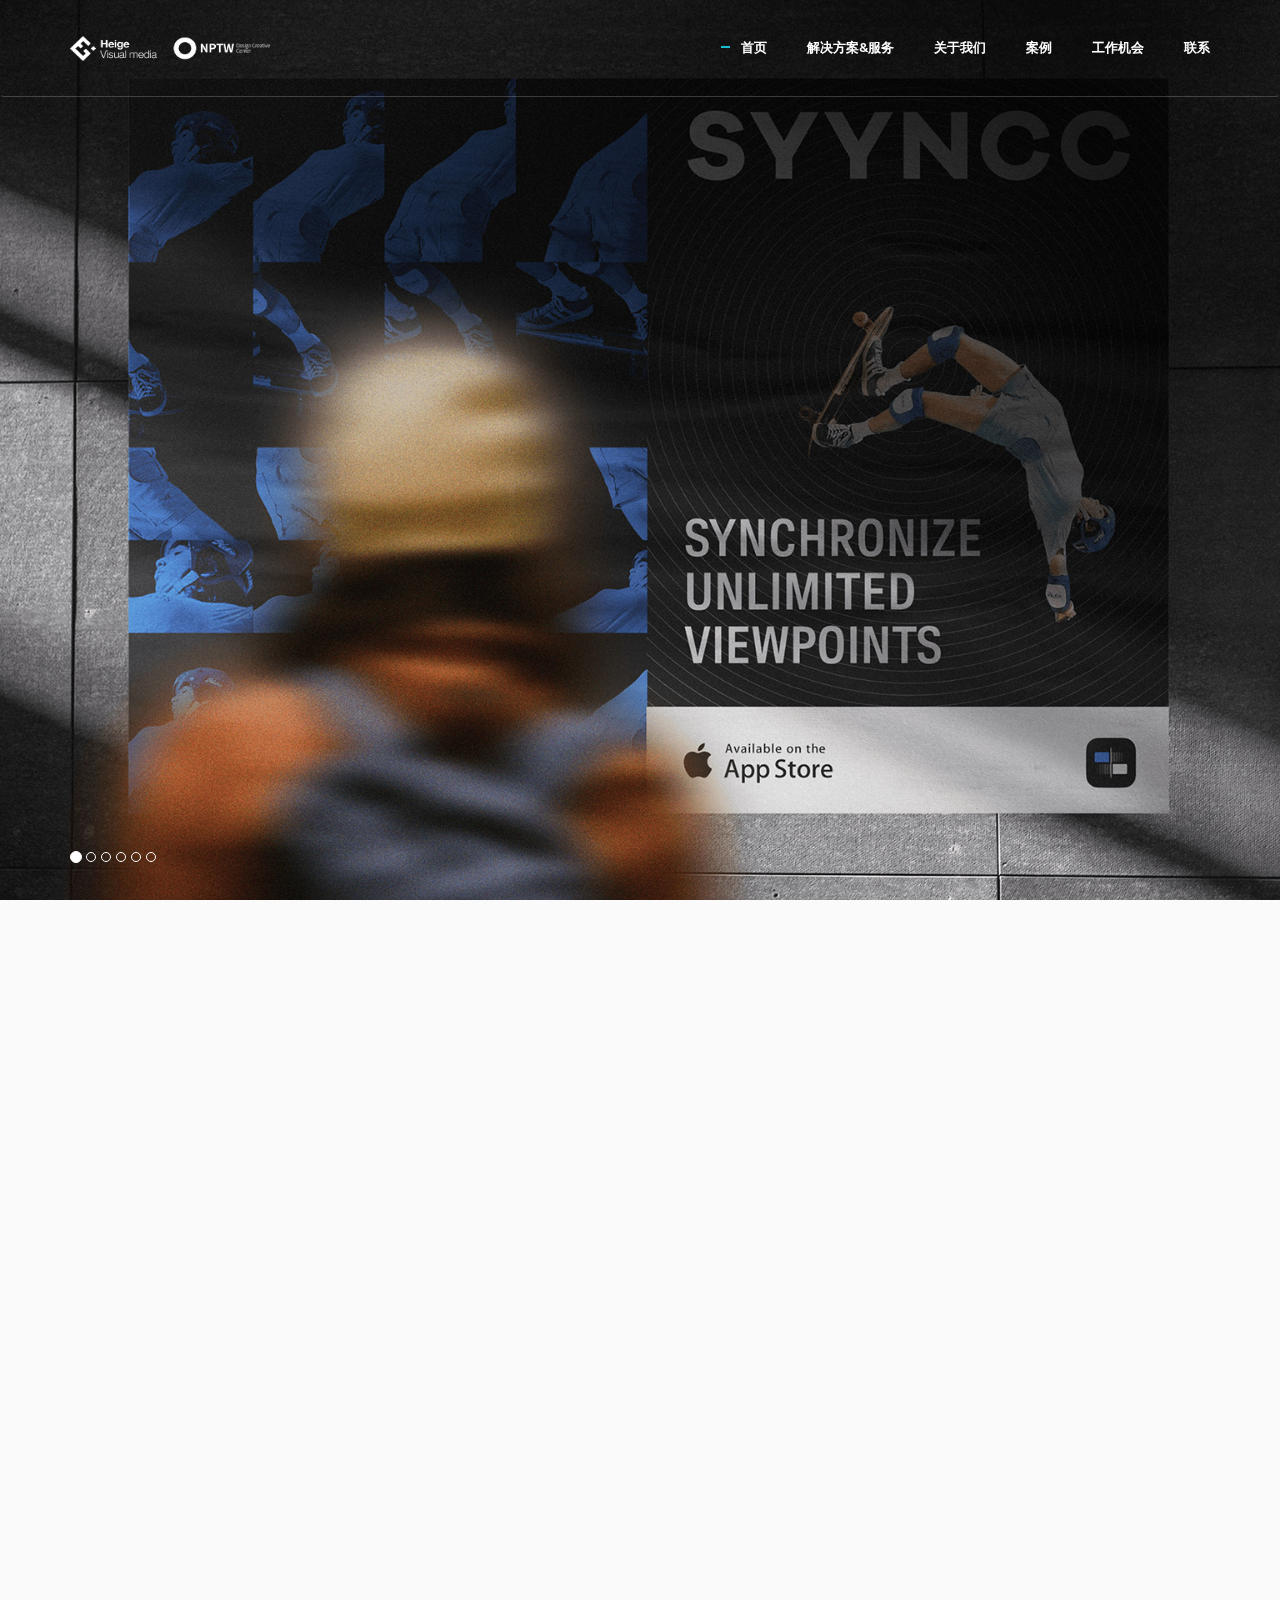
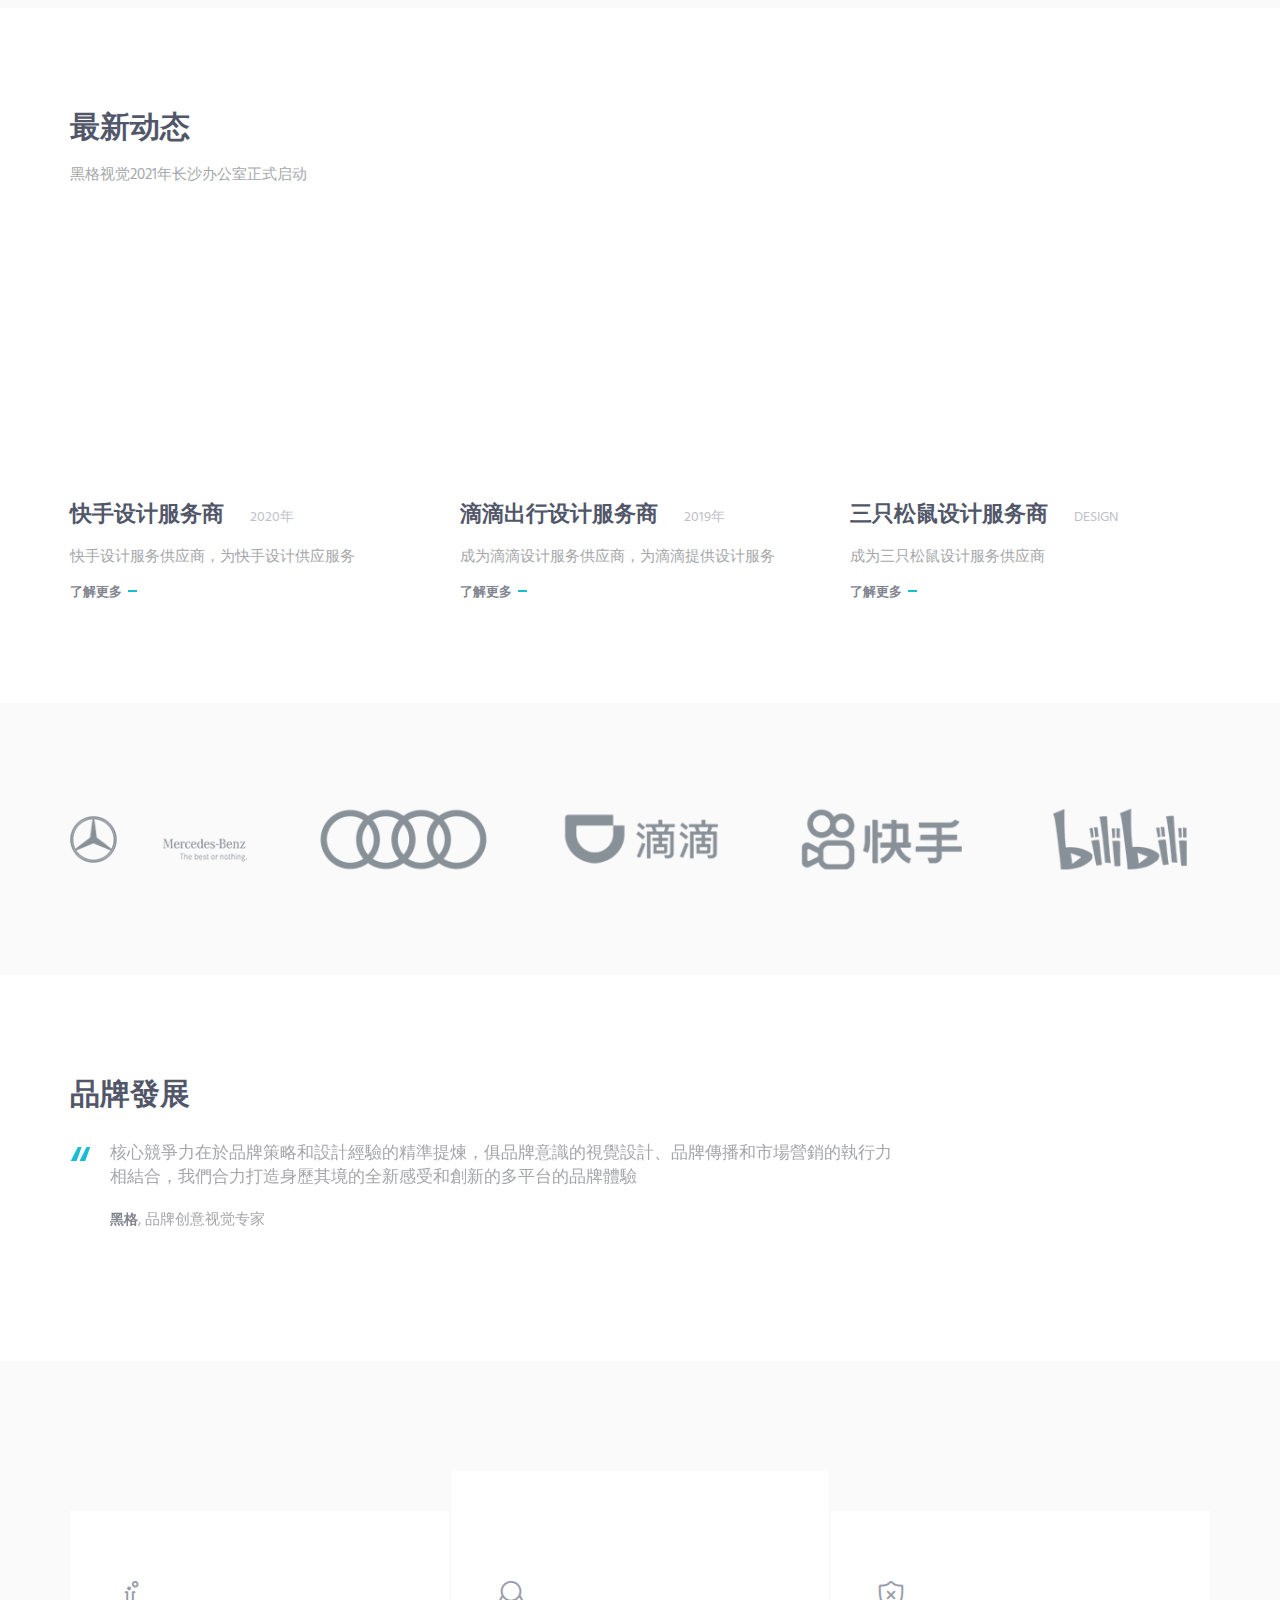
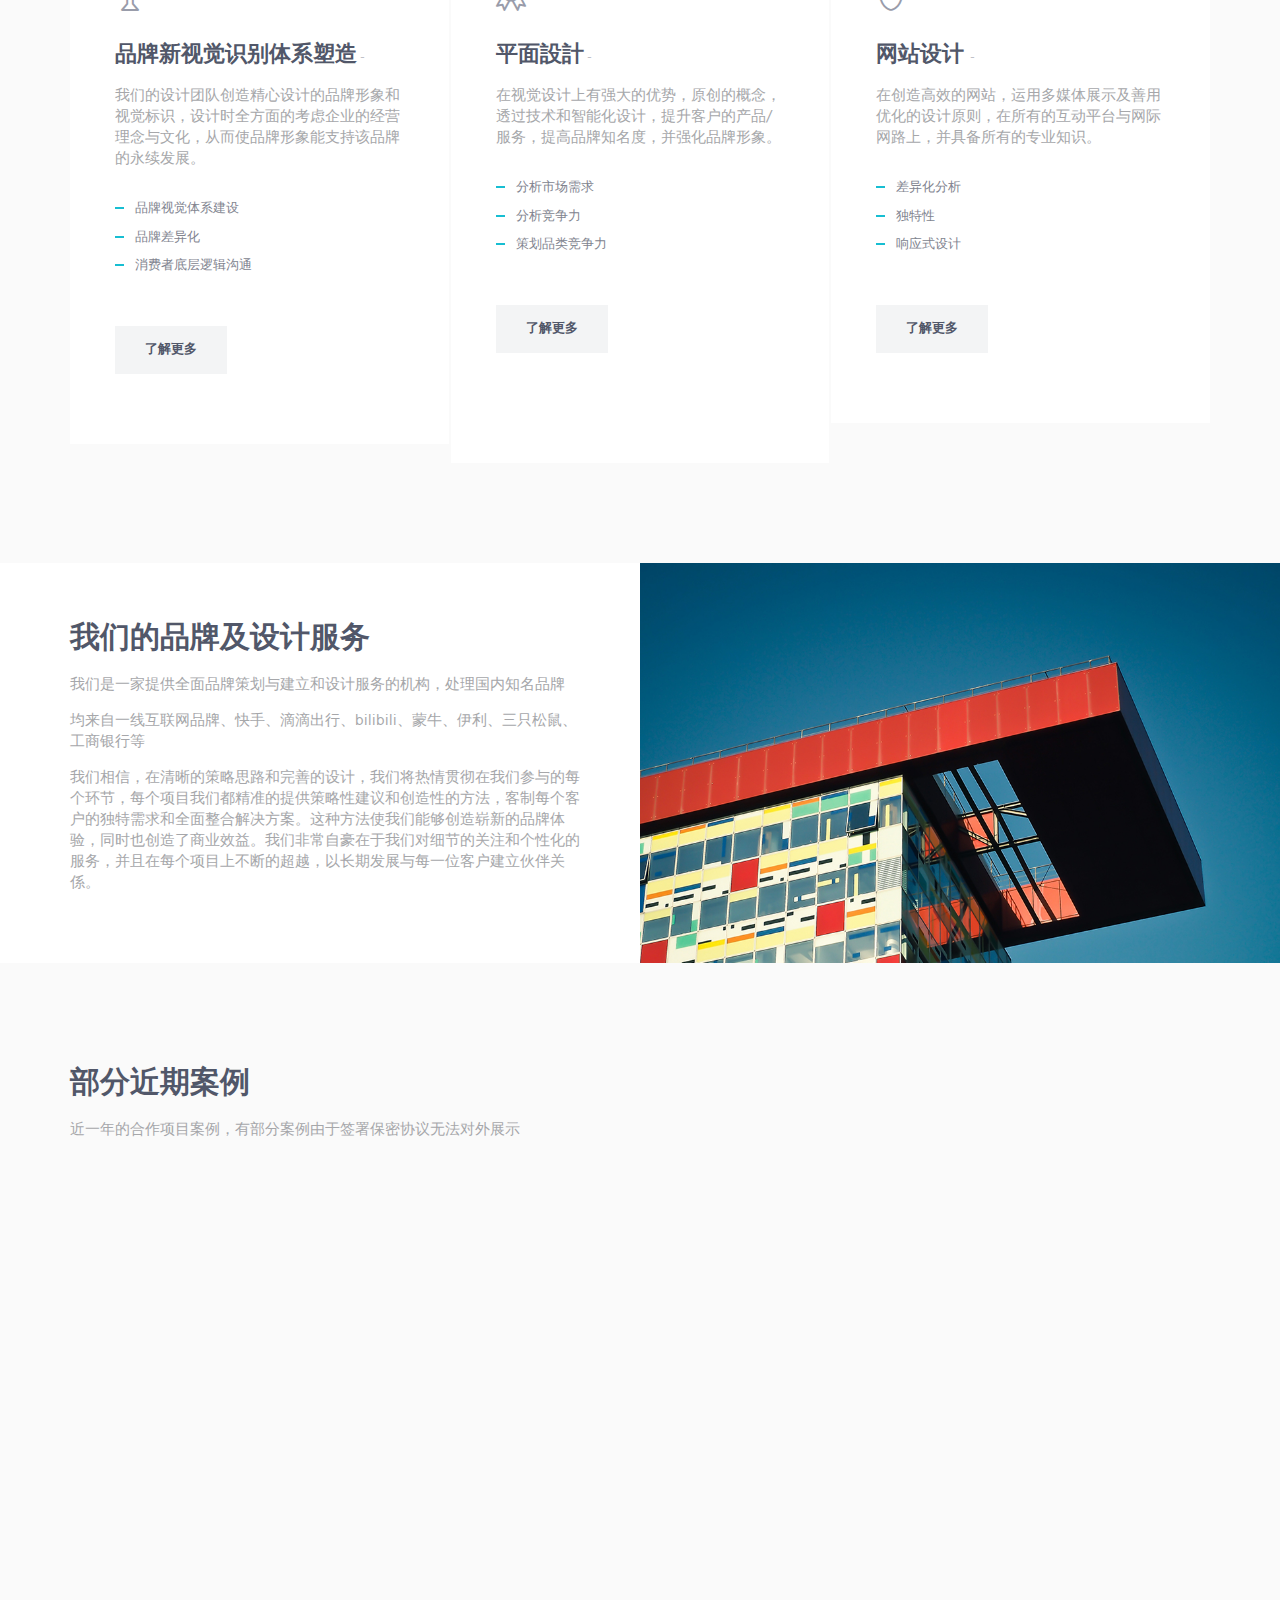
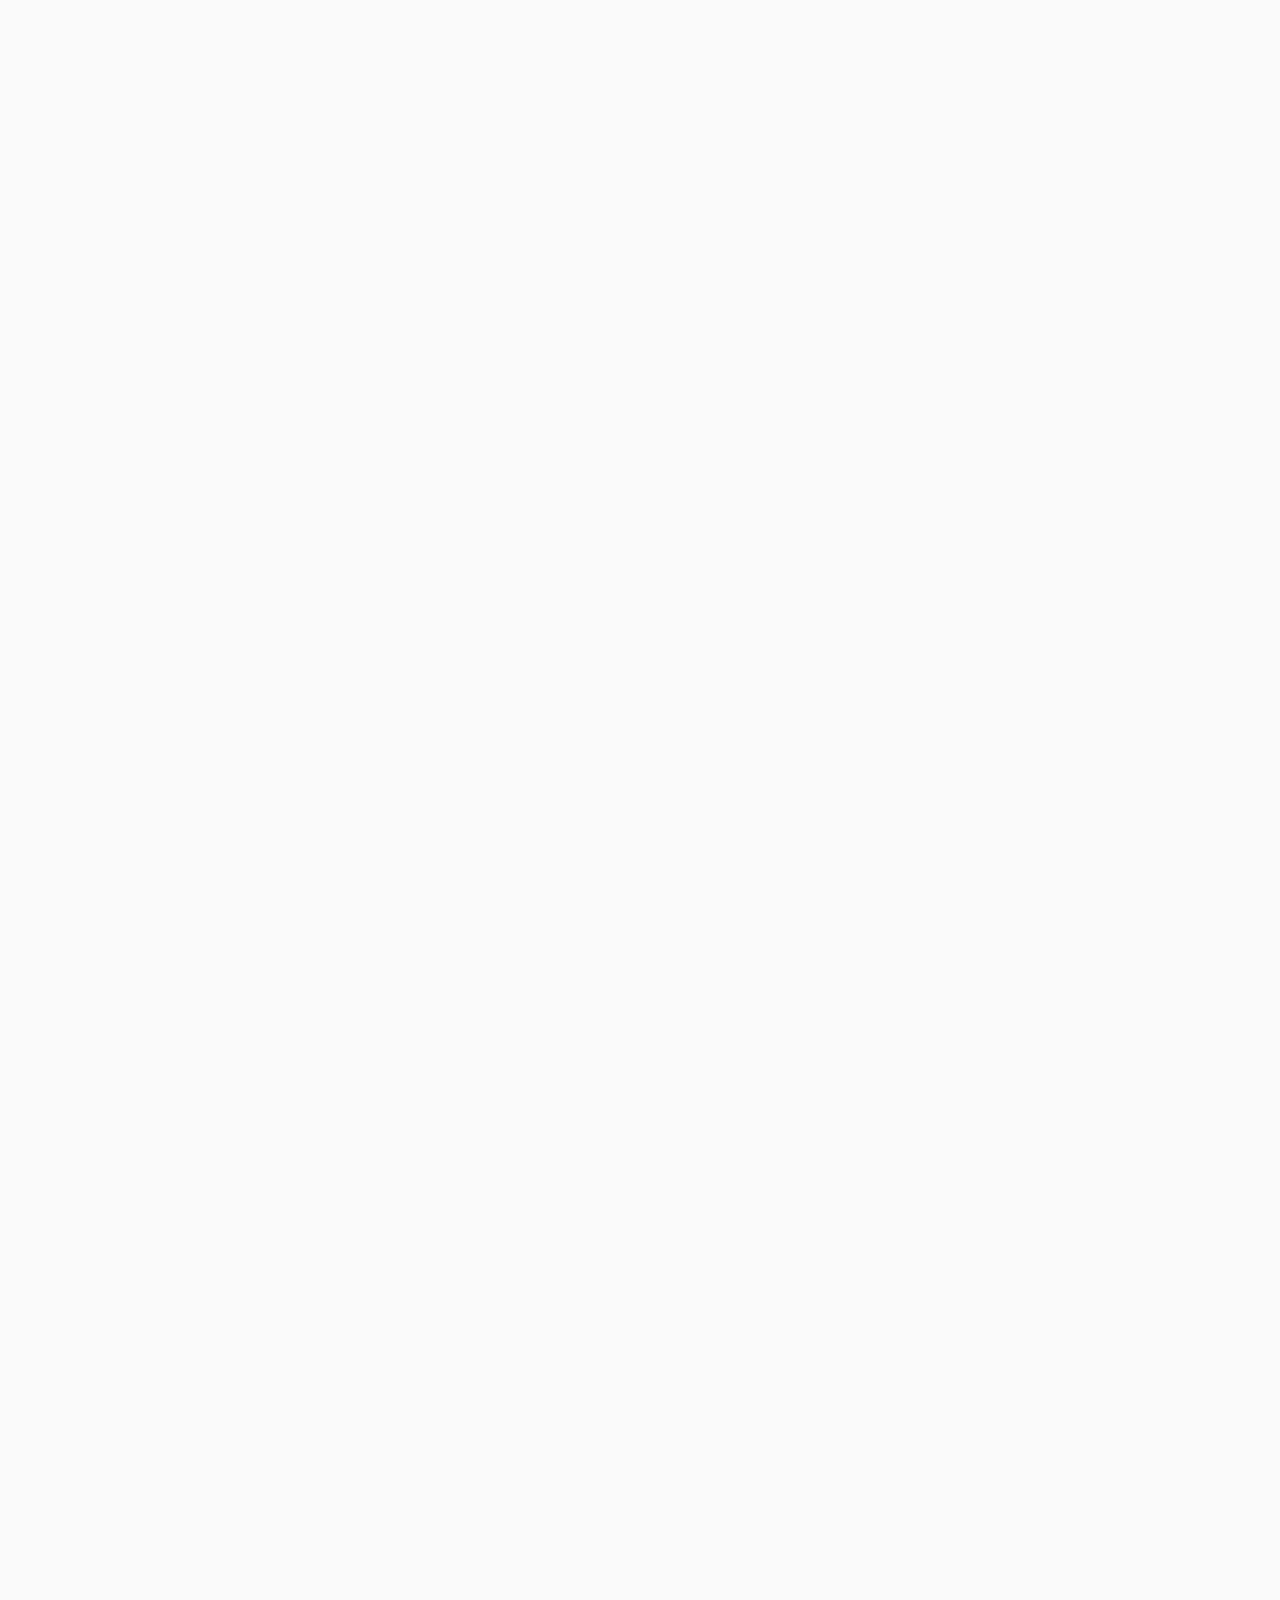
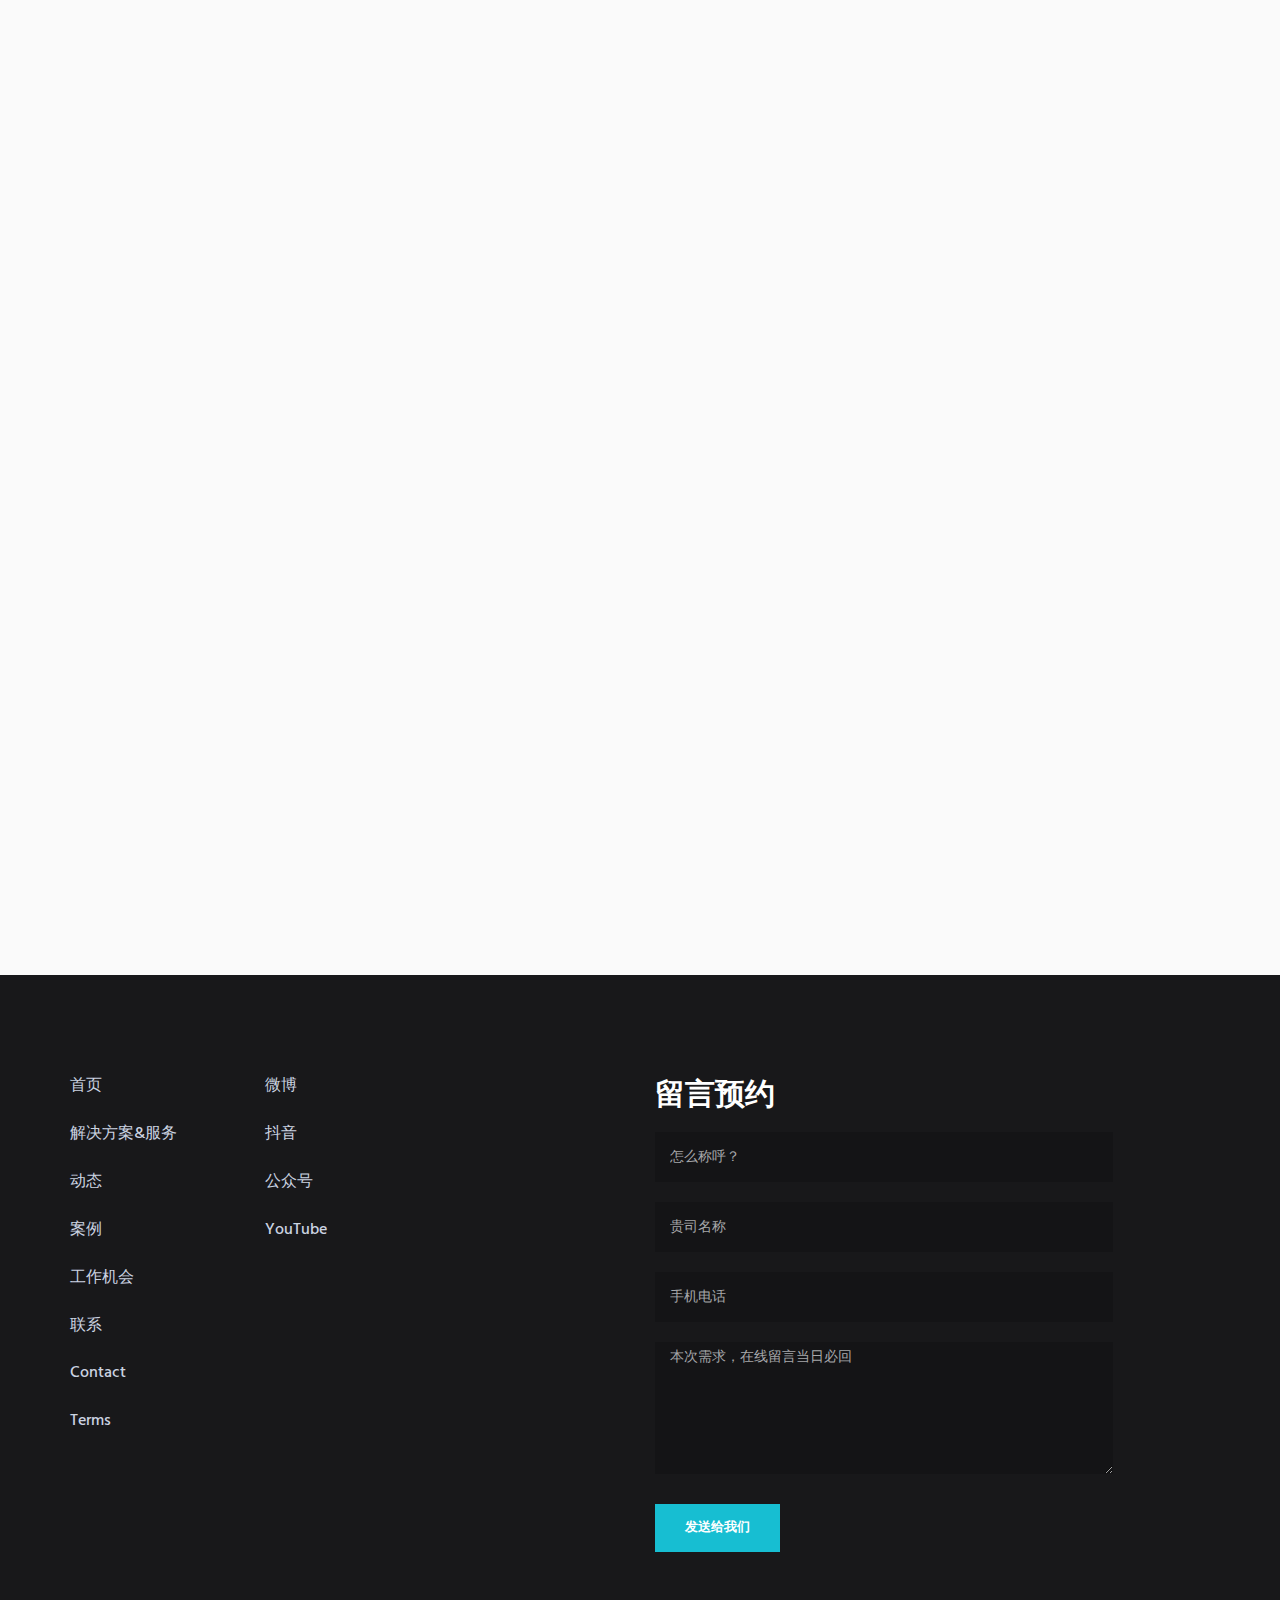
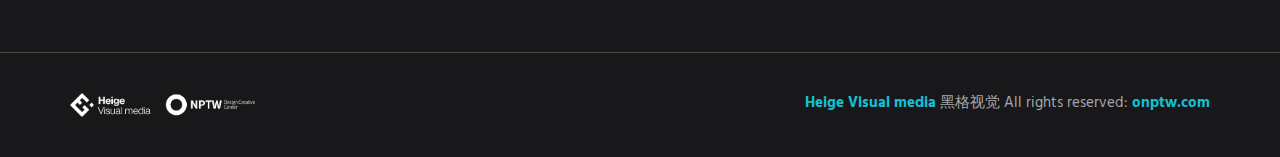
==== commit 714bd7d0: "增加了首页，增加banner数量" ====
--- a/index.html
+++ b/index.html
@@ -97,6 +97,7 @@
                     <li data-target="#carousel-example-generic" data-slide-to="2"></li>
                     <li data-target="#carousel-example-generic" data-slide-to="3"></li>
                     <li data-target="#carousel-example-generic" data-slide-to="4"></li>
+                    <li data-target="#carousel-example-generic" data-slide-to="5"></li>
                 </ol>
             </div>
 
@@ -178,6 +179,44 @@
                         </div>-->
                     </div>
                 </div>
+                <div class="item">
+                    <video src="vd/00.m4v" controls="controls" max-width="100%" height="1080px"></video>
+                    <!-- <img class="img-responsive" src="img/1920x1080/05.jpg" alt="Slider Image">-->
+                    <div class="container">
+                        <!--<div class="carousel-centered">
+                         <div class="margin-b-40">
+                              <h2 class="carousel-title">相信</h2>
+                              <h2 class="carousel-title">品牌的力量</h2>
+                              <p>国内一线互联品牌/电商品牌选择了我们
+                                  <br/>
+                                  <br/>· 滴滴出行设计服务供应商
+                                  <br/> · 快手设计服务供应商
+                                  <br/> · 三只松鼠设计服务供应商 </p>
+                              </p>
+                          </div>
+                            <a href="#message" class="btn-theme btn-theme-sm btn-white-brd text-uppercase">品牌专家免费咨询</a>
+                        </div>-->
+                    </div>
+                </div>
+                <div class="item">
+                    <video src="vd/02.m4v" controls="controls" max-width="100%" height="1080px"></video>
+                    <!-- <img class="img-responsive" src="img/1920x1080/05.jpg" alt="Slider Image">-->
+                    <div class="container">
+                        <!--<div class="carousel-centered">
+                         <div class="margin-b-40">
+                              <h2 class="carousel-title">相信</h2>
+                              <h2 class="carousel-title">品牌的力量</h2>
+                              <p>国内一线互联品牌/电商品牌选择了我们
+                                  <br/>
+                                  <br/>· 滴滴出行设计服务供应商
+                                  <br/> · 快手设计服务供应商
+                                  <br/> · 三只松鼠设计服务供应商 </p>
+                              </p>
+                          </div>
+                            <a href="#message" class="btn-theme btn-theme-sm btn-white-brd text-uppercase">品牌专家免费咨询</a>
+                        </div>-->
+                    </div>
+                </div>
             </div>
         </div>
         <!--========== SLIDER ==========-->
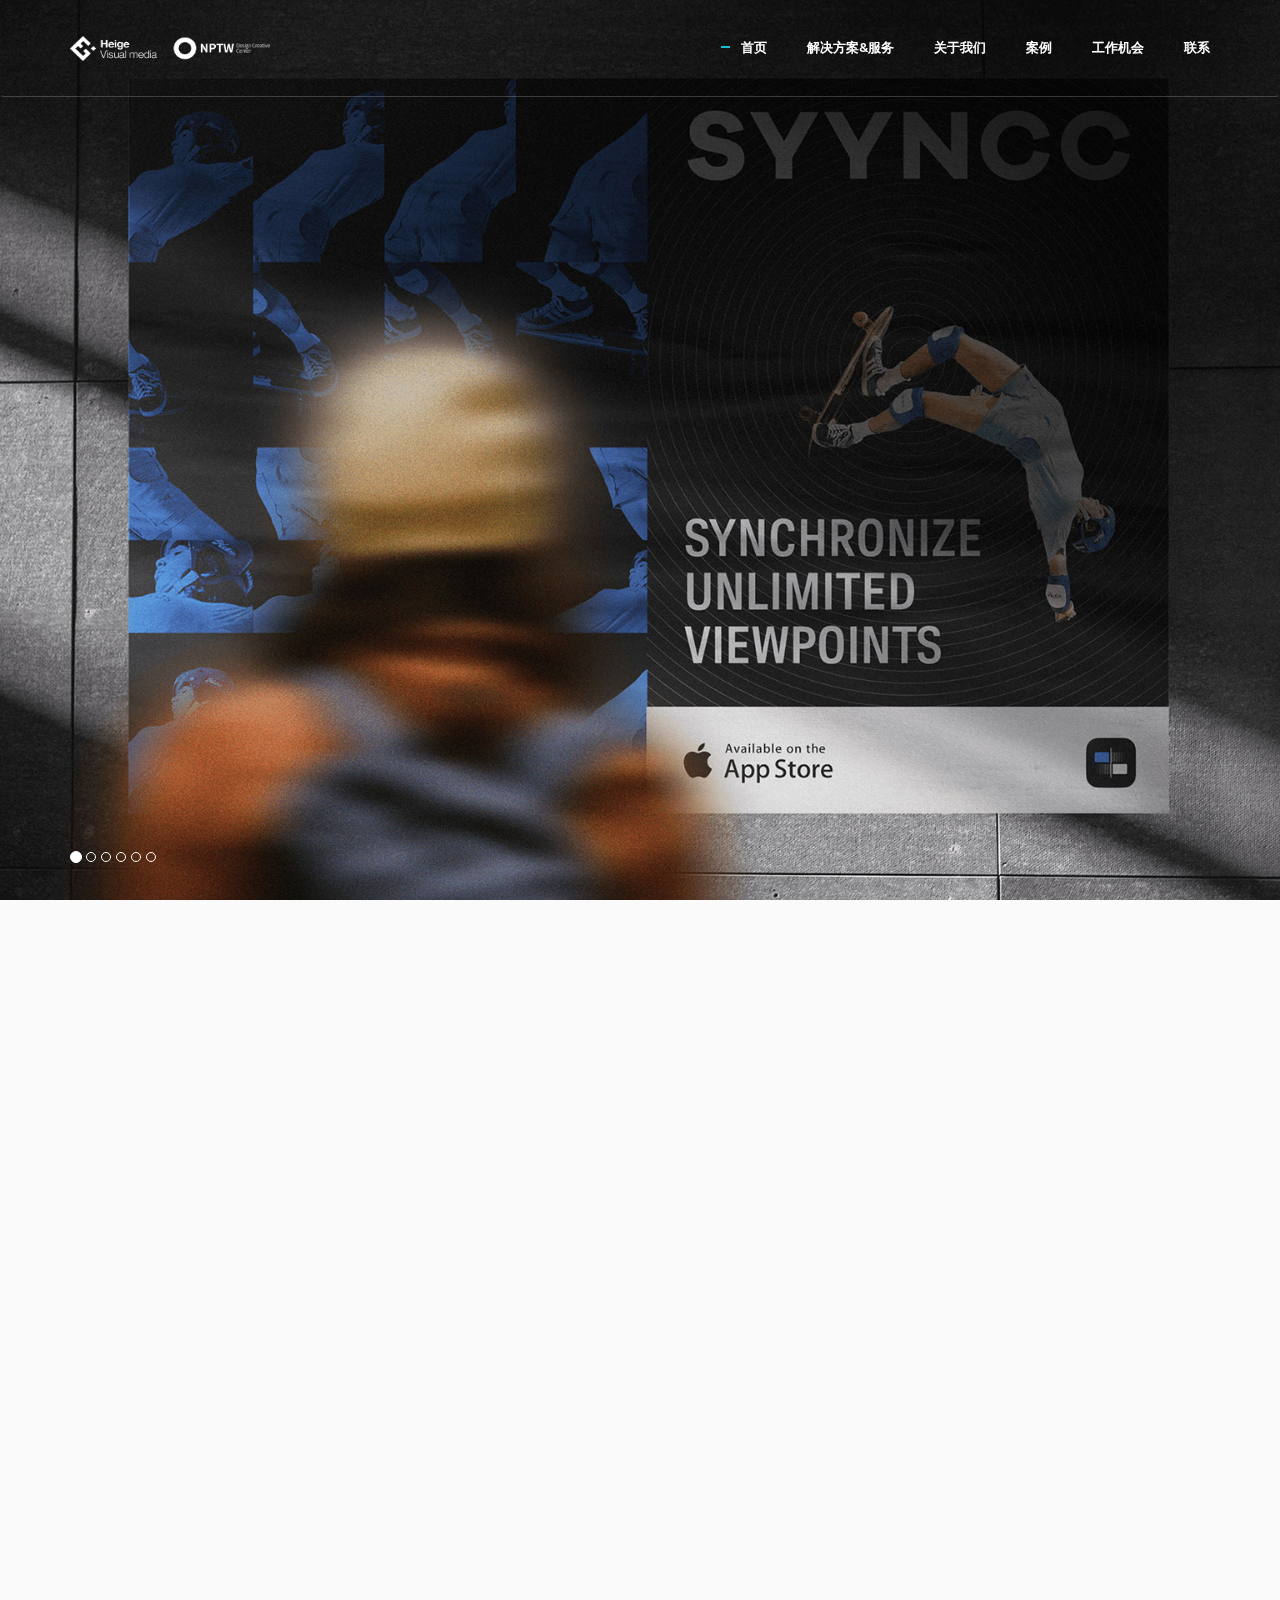
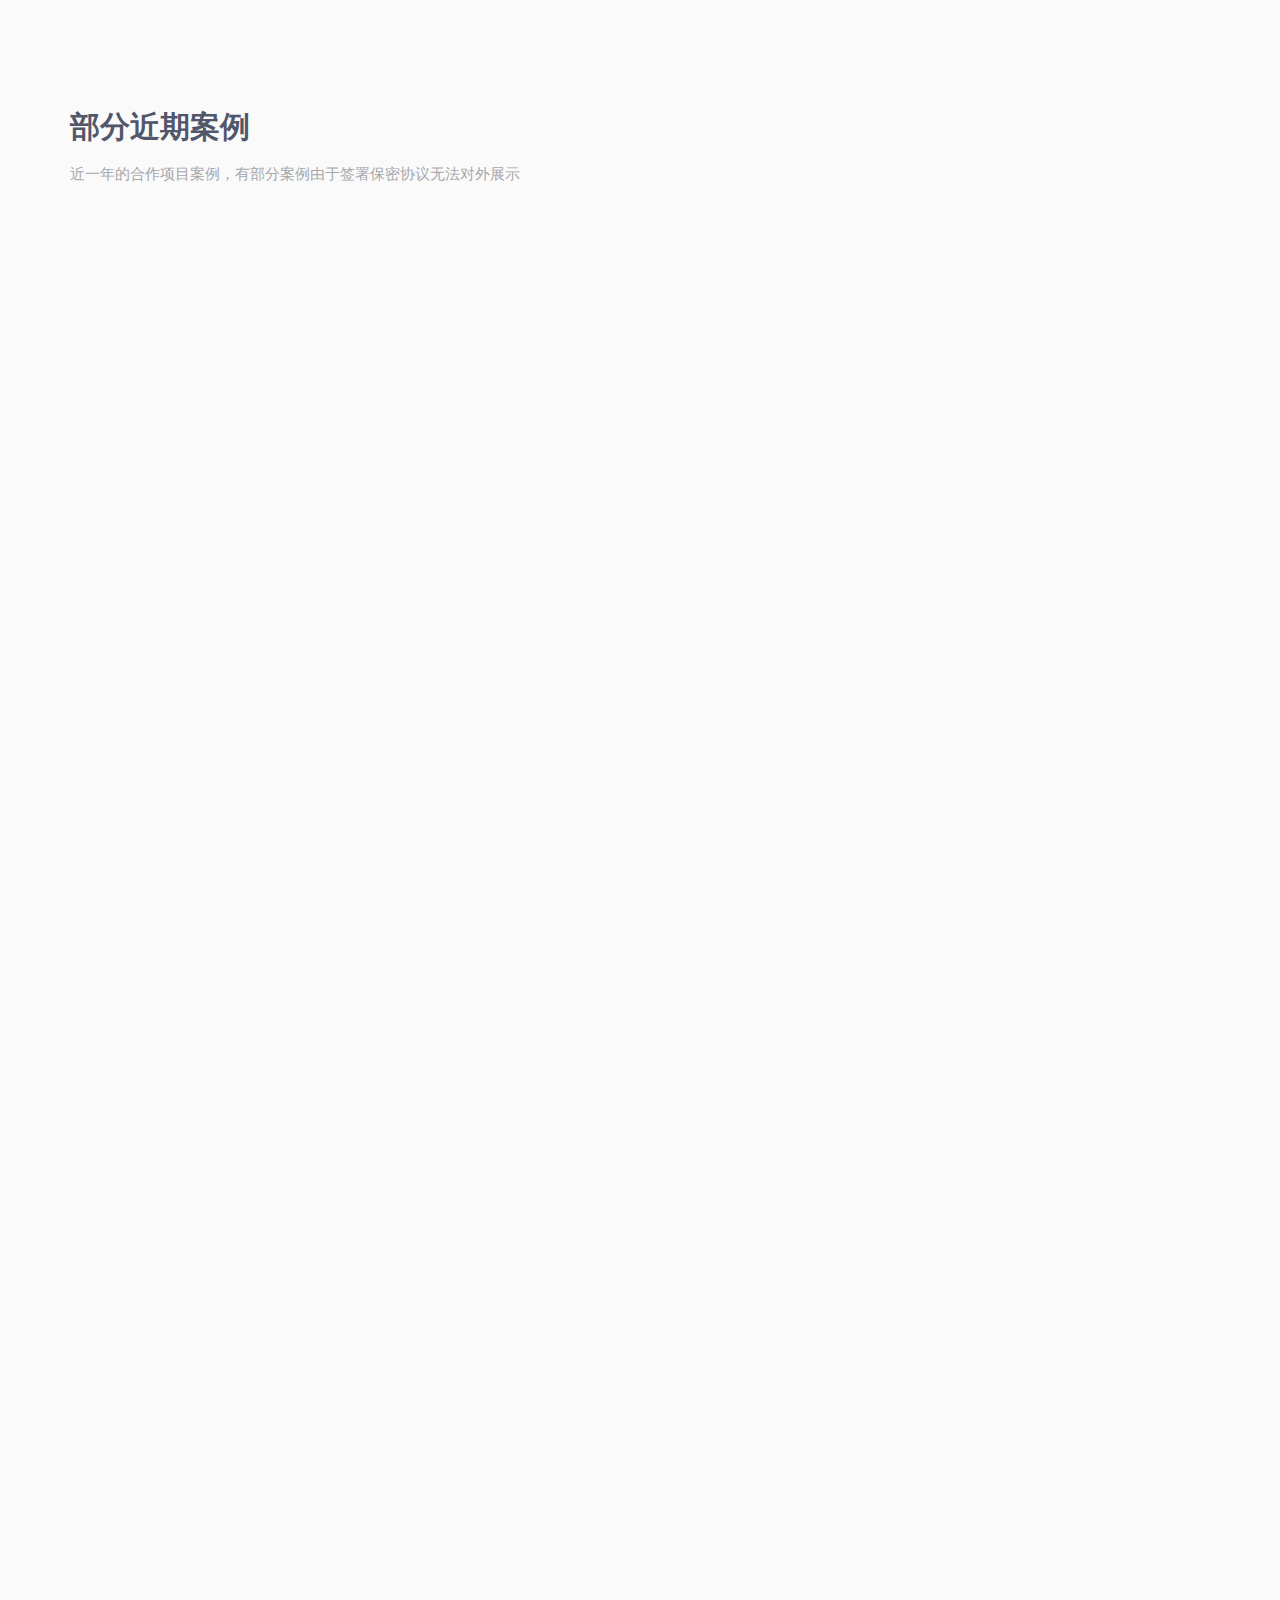
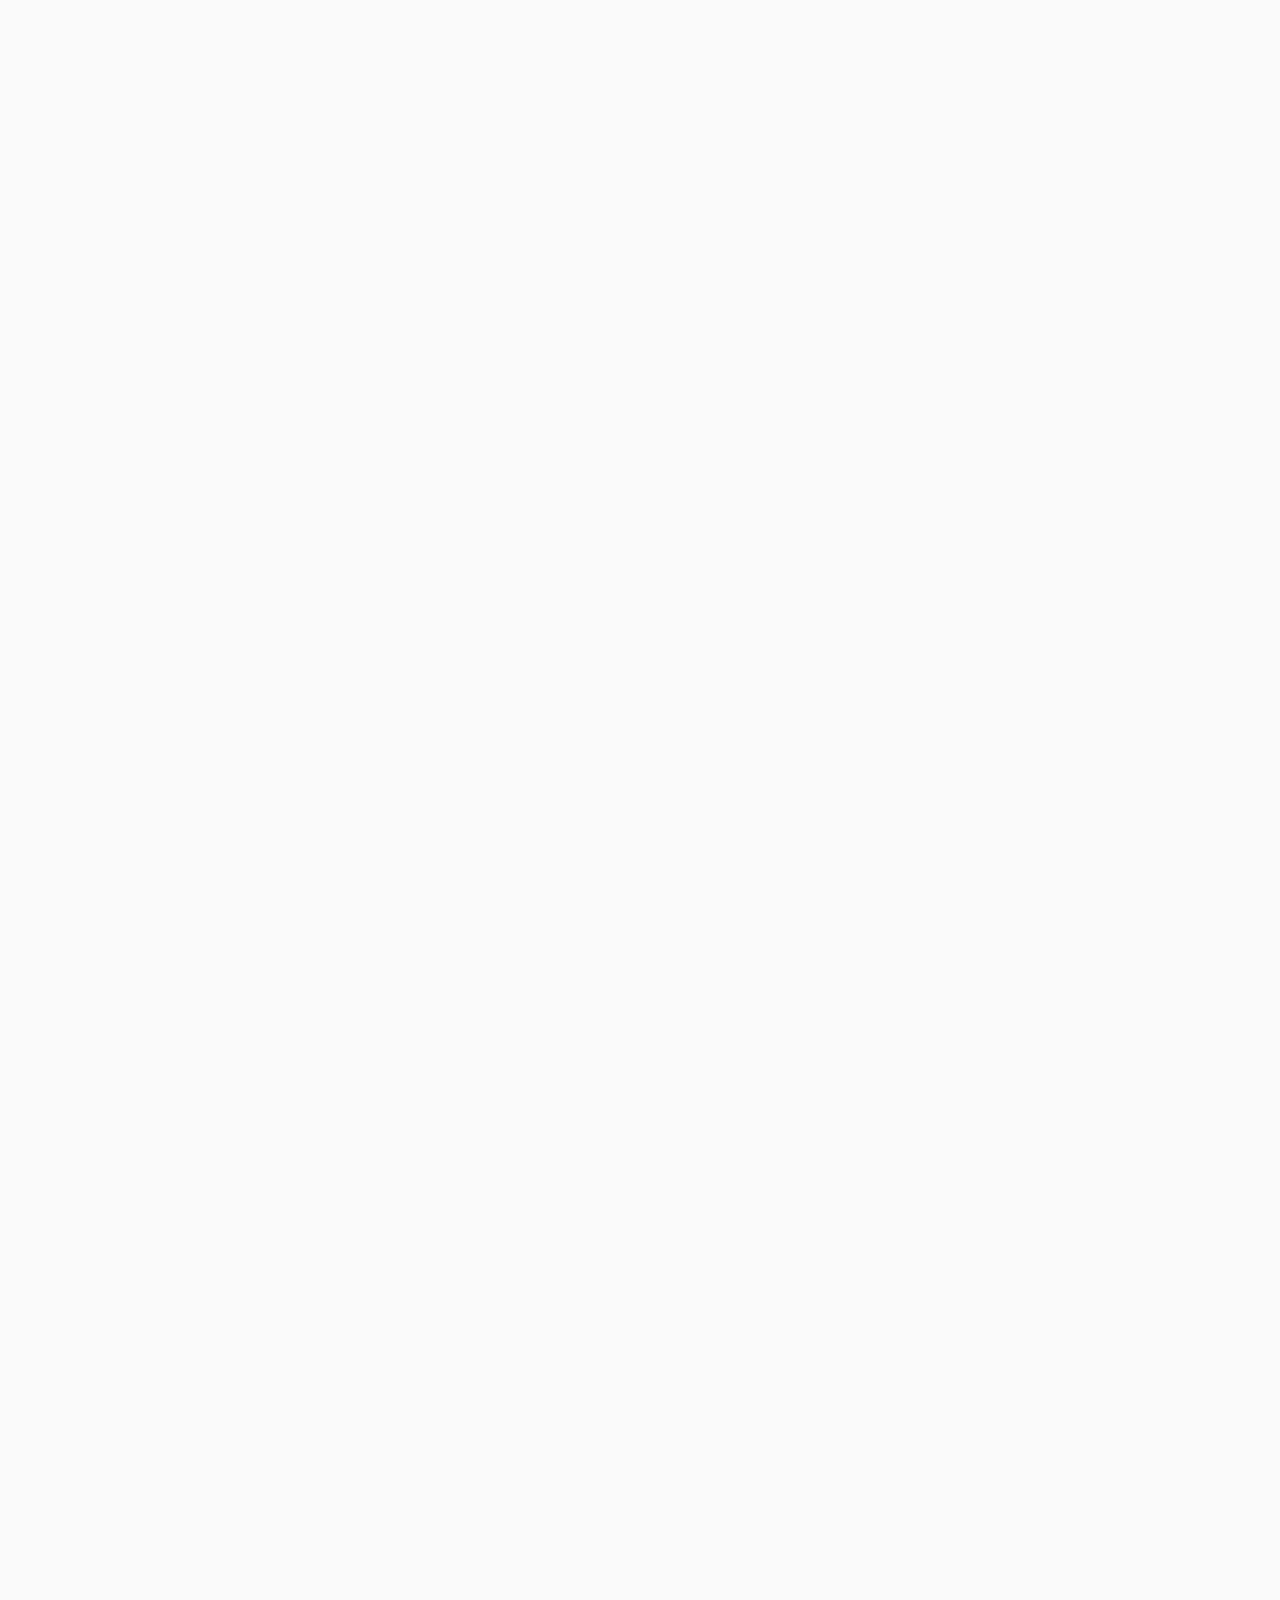
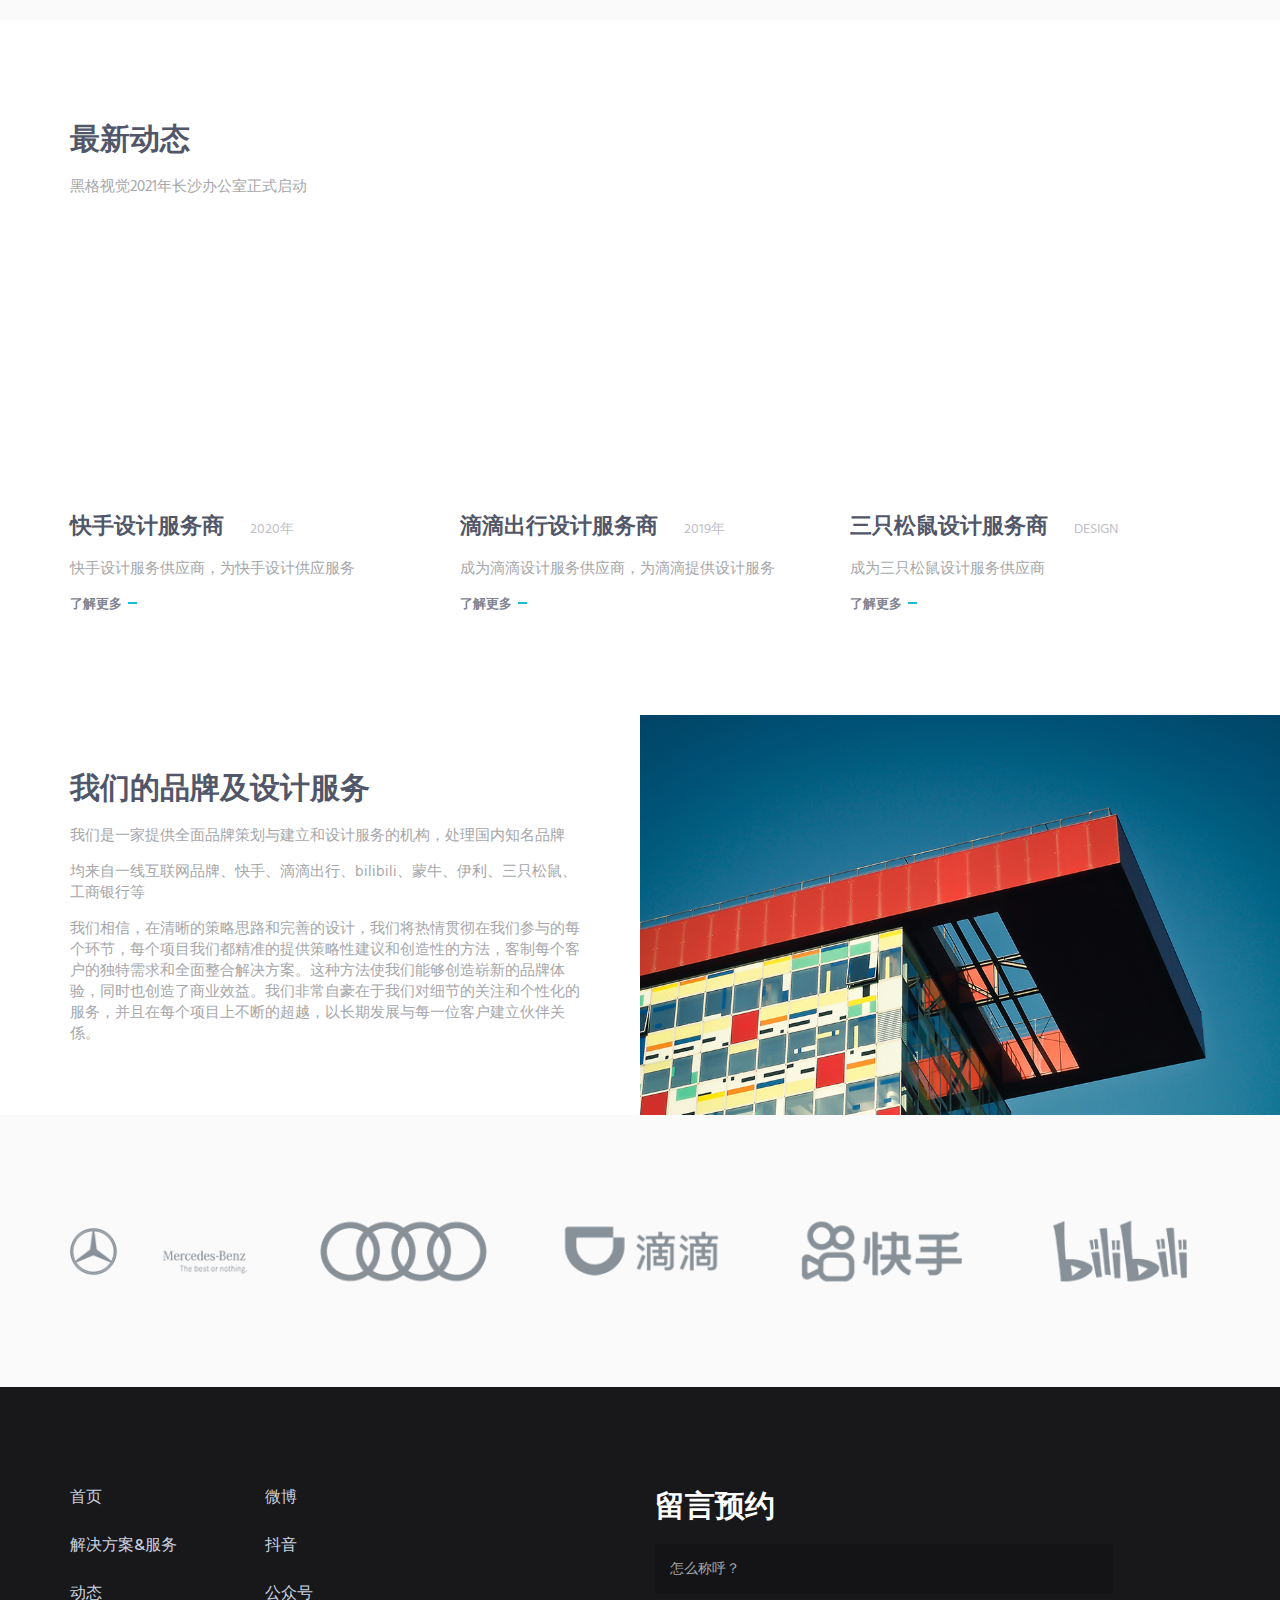
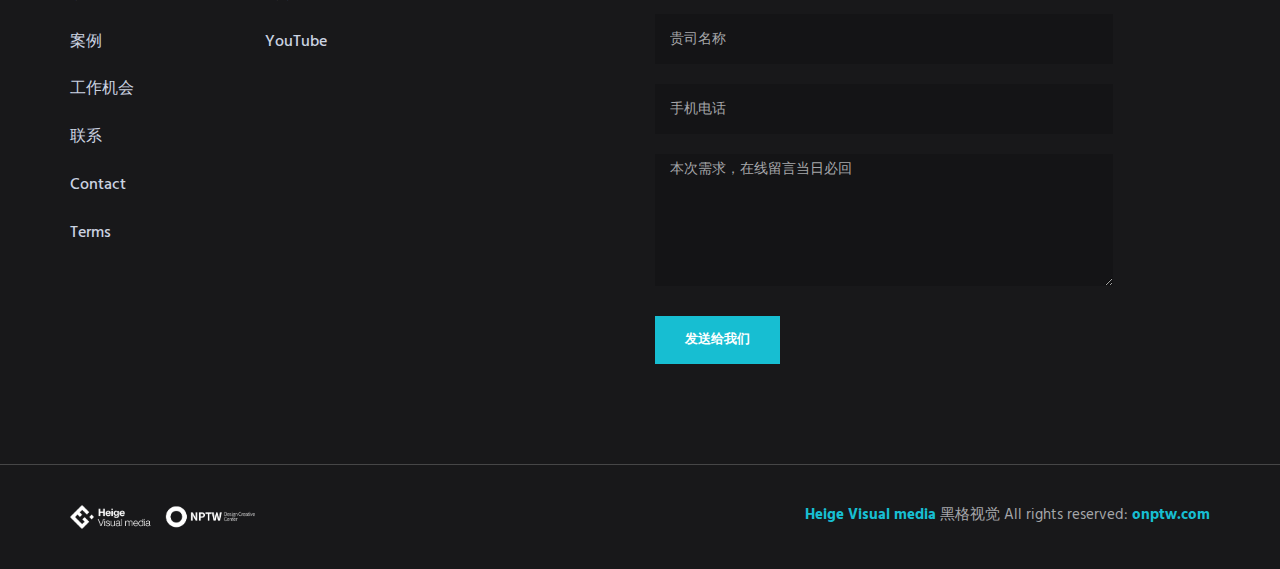
==== commit 6300afa3: "首页、关于我们修改修改" ====
--- a/index.html
+++ b/index.html
@@ -319,6 +319,239 @@
             </div>
         </div>
         <!-- End Service -->
+        <!-- Work -->
+        <div class="bg-color-sky-light overflow-h">
+            <div class="content-lg container">
+                <div class="row margin-b-40">
+                    <div class="col-sm-6">
+                        <h2>部分近期案例 </h2>
+                        <p>近一年的合作项目案例，有部分案例由于签署保密协议无法对外展示</p>
+                    </div>
+                </div>
+                <!--// end row -->
+
+                <!-- Masonry Grid -->
+                <div class="masonry-grid">
+                    <div class="masonry-grid-sizer col-xs-6 col-sm-6 col-md-1"></div>
+                    <div class="masonry-grid-item col-xs-12 col-sm-6 col-md-8">
+                        <!-- Work -->
+                        <div class="work wow fadeInUp" data-wow-duration=".3" data-wow-delay=".1s">
+                            <div class="work-overlay">
+                                <img class="full-width img-responsive" src="img/work/A01.jpg" alt="Portfolio Image">
+                            </div>
+                            <div class="work-content">
+                                <h3 class="color-white margin-b-5">狮子王啤酒标志设计</h3>
+                                <p class="color-white margin-b-0">狮子王与啤酒花结合视觉元素</p>
+                            </div>
+                            <a class="content-wrapper-link" href="#"></a>
+                        </div>
+                        <!-- End Work -->
+                    </div>
+                    <div class="masonry-grid-item col-xs-6 col-sm-6 col-md-4">
+                        <!-- Work -->
+                        <div class="work wow fadeInUp" data-wow-duration=".3" data-wow-delay=".2s">
+                            <div class="work-overlay">
+                                <img class="full-width img-responsive" src="img/work/A02-1.jpg" alt="Portfolio Image">
+                            </div>
+                            <div class="work-content">
+                                <h3 class="color-white margin-b-5">机械键盘详情页策划设计</h3>
+                                <p class="color-white margin-b-0">详情页策划</p>
+                            </div>
+                            <a class="content-wrapper-link" href="#"></a>
+                        </div>
+                        <!-- End Work -->
+                    </div>
+                    <div class="masonry-grid-item col-xs-6 col-sm-6 col-md-4">
+                        <!-- Work -->
+                        <div class="work wow fadeInUp" data-wow-duration=".3" data-wow-delay=".3s">
+                            <div class="work-overlay">
+                                <img class="full-width img-responsive" src="img/work/01.jpg" alt="Portfolio Image">
+                            </div>
+                            <div class="work-content">
+                                <h3 class="color-white margin-b-5">饿了么创意广告</h3>
+                                <p class="color-white margin-b-0">一站式服务广告创意设计</p>
+                            </div>
+                            <a class="content-wrapper-link" href="#"></a>
+                        </div>
+                        <!-- End Work -->
+                    </div>
+                    <div class="masonry-grid-item col-xs-6 col-sm-6 col-md-4">
+                        <!-- Work -->
+                        <div class="work wow fadeInUp" data-wow-duration=".3" data-wow-delay=".4s">
+                            <div class="work-overlay">
+                                <img class="full-width img-responsive" src="img/work/02.jpg" alt="Portfolio Image">
+                            </div>
+                            <div class="work-content">
+                                <h3 class="color-white margin-b-5">618专题设计</h3>
+                                <p class="color-white margin-b-0">618专题视觉设计</p>
+                            </div>
+                            <a class="content-wrapper-link" href="#"></a>
+                        </div>
+                        <!-- End Work -->
+                    </div>
+                    <div class="masonry-grid-item col-xs-6 col-sm-6 col-md-4">
+                        <!-- Work -->
+                        <div class="work wow fadeInUp" data-wow-duration=".3" data-wow-delay=".5s">
+                            <div class="work-overlay">
+                                <img class="full-width img-responsive" src="img/work/03.jpg" alt="Portfolio Image">
+                            </div>
+                            <div class="work-content">
+                                <h3 class="color-white margin-b-5">设计案例4</h3>
+                                <p class="color-white margin-b-0">Lorem ipsum dolor sit amet consectetur adipiscing</p>
+                            </div>
+                            <a class="content-wrapper-link" href="#"></a>
+                        </div>
+                        <!-- End Work -->
+                    </div>
+                    <div class="masonry-grid-item col-xs-6 col-sm-6 col-md-4">
+                        <!-- Work -->
+                        <div class="work wow fadeInUp" data-wow-duration=".3" data-wow-delay=".2s">
+                            <div class="work-overlay">
+                                <img class="full-width img-responsive" src="img/work/A02-2.jpg" alt="Portfolio Image">
+                            </div>
+                            <div class="work-content">
+                                <h3 class="color-white margin-b-5">滴滴双十一送抢红包</h3>
+                                <p class="color-white margin-b-0">抢红包线上线下活动</p>
+                            </div>
+                            <a class="content-wrapper-link" href="#"></a>
+                        </div>
+                        <!-- End Work -->
+                    </div>
+                    <div class="masonry-grid-item col-xs-12 col-sm-6 col-md-8">
+                        <!-- Work -->
+                        <div class="work wow fadeInUp" data-wow-duration=".3" data-wow-delay=".1s">
+                            <div class="work-overlay">
+                                <img class="full-width img-responsive" src="img/work/A02.jpg" alt="Portfolio Image">
+                            </div>
+                            <div class="work-content">
+                                <h3 class="color-white margin-b-5">产品渲染建模</h3>
+                                <p class="color-white margin-b-0">护肤品化妆建模渲染</p>
+                            </div>
+                            <a class="content-wrapper-link" href="#"></a>
+                        </div>
+                        <!-- End Work -->
+                    </div>
+                    <div class="masonry-grid-item col-xs-6 col-sm-6 col-md-4">
+                        <!-- Work -->
+                        <div class="work wow fadeInUp" data-wow-duration=".3" data-wow-delay=".3s">
+                            <div class="work-overlay">
+                                <img class="full-width img-responsive" src="img/work/04.jpg" alt="Portfolio Image">
+                            </div>
+                            <div class="work-content">
+                                <h3 class="color-white margin-b-5">九阳豆浆活动专题设计</h3>
+                                <p class="color-white margin-b-0">7月29日活动专题设计</p>
+                            </div>
+                            <a class="content-wrapper-link" href="#"></a>
+                        </div>
+                        <!-- End Work -->
+                    </div>
+                    <div class="masonry-grid-item col-xs-6 col-sm-6 col-md-4">
+                        <!-- Work -->
+                        <div class="work wow fadeInUp" data-wow-duration=".3" data-wow-delay=".4s">
+                            <div class="work-overlay">
+                                <img class="full-width img-responsive" src="img/work/05.jpg" alt="Portfolio Image">
+                            </div>
+                            <div class="work-content">
+                                <h3 class="color-white margin-b-5">珍珠面膜详情页设计</h3>
+                                <p class="color-white margin-b-0">Lorem ipsum dolor sit amet consectetur adipiscing</p>
+                            </div>
+                            <a class="content-wrapper-link" href="#"></a>
+                        </div>
+                        <!-- End Work -->
+                    </div>
+                    <div class="masonry-grid-item col-xs-6 col-sm-6 col-md-4">
+                        <!-- Work -->
+                        <div class="work wow fadeInUp" data-wow-duration=".3" data-wow-delay=".5s">
+                            <div class="work-overlay">
+                                <img class="full-width img-responsive" src="img/work/06.jpg" alt="Portfolio Image">
+                            </div>
+                            <div class="work-content">
+                                <h3 class="color-white margin-b-5">惠普行车记录仪</h3>
+                                <p class="color-white margin-b-0">惠普行车记录仪详情页策划设计</p>
+                            </div>
+                            <a class="content-wrapper-link" href="#"></a>
+                        </div>
+                        <!-- End Work -->
+                    </div>
+                    <div class="masonry-grid-item col-xs-12 col-sm-6 col-md-8">
+                        <!-- Work -->
+                        <div class="work wow fadeInUp" data-wow-duration=".3" data-wow-delay=".1s">
+                            <div class="work-overlay">
+                                <img class="full-width img-responsive" src="img/work/A04.jpg" alt="Portfolio Image">
+                            </div>
+                            <div class="work-content">
+                                <h3 class="color-white margin-b-5">数据化展示设计</h3>
+                                <p class="color-white margin-b-0">出行数据可视化设计</p>
+                            </div>
+                            <a class="content-wrapper-link" href="#"></a>
+                        </div>
+                        <!-- End Work -->
+                    </div>
+                    <div class="masonry-grid-item col-xs-6 col-sm-6 col-md-4">
+                        <!-- Work -->
+                        <div class="work wow fadeInUp" data-wow-duration=".3" data-wow-delay=".2s">
+                            <div class="work-overlay">
+                                <img class="full-width img-responsive" src="img/work/A02-3.jpg" alt="Portfolio Image">
+                            </div>
+                            <div class="work-content">
+                                <h3 class="color-white margin-b-5">免费品牌专家咨询</h3>
+                                <p class="color-white margin-b-0">扫描咨询</p>
+                            </div>
+                            <a class="content-wrapper-link" href="#"></a>
+                        </div>
+                        <!-- End Work -->
+                    </div>
+                    <div class="masonry-grid-item col-xs-12 col-sm-6 col-md-8">
+                        <!-- Work -->
+                        <div class="work wow fadeInUp" data-wow-duration=".3" data-wow-delay=".1s">
+                            <div class="work-overlay">
+                                <img class="full-width img-responsive" src="img/work/A07.jpg" alt="Portfolio Image">
+                            </div>
+                            <div class="work-content">
+                                <h3 class="color-white margin-b-5">W女性联盟品牌设计</h3>
+                                <p class="color-white margin-b-0">品牌设计</p>
+                            </div>
+                            <a class="content-wrapper-link" href="#"></a>
+                        </div>
+                        <!-- End Work -->
+                    </div>
+                    <div class="masonry-grid-item col-xs-12 col-sm-6 col-md-8">
+                        <!-- Work -->
+                        <div class="work wow fadeInUp" data-wow-duration=".3" data-wow-delay=".1s">
+                            <div class="work-overlay">
+                                <img class="full-width img-responsive" src="img/work/A09.jpg" alt="Portfolio Image">
+                            </div>
+                            <div class="work-content">
+                                <h3 class="color-white margin-b-5">自行车渲染设计</h3>
+                                <p class="color-white margin-b-0">自行车渲染设计</p>
+                            </div>
+                            <a class="content-wrapper-link" href="#"></a>
+                        </div>
+                        <!-- End Work -->
+                    </div>
+                    <div class="masonry-grid-item col-xs-12 col-sm-6 col-md-8">
+                        <!-- Work -->
+                        <div class="work wow fadeInUp" data-wow-duration=".3" data-wow-delay=".1s">
+                            <div class="work-overlay">
+                                <img class="full-width img-responsive" src="img/work/A08.jpg" alt="Portfolio Image">
+                            </div>
+                            <div class="work-content">
+                                <h3 class="color-white margin-b-5">IBT品牌视觉系统设计</h3>
+                                <p class="color-white margin-b-0">品牌视觉系统设计</p>
+                            </div>
+                            <a class="content-wrapper-link" href="#"></a>
+                        </div>
+                        <!-- End Work -->
+                    </div>
+
+
+
+
+                </div>
+                <!-- End Masonry Grid -->
+            </div>
+        </div>
+        <!-- End Work -->
 
         <!-- Latest Products -->
         <div class="content-lg container">
@@ -377,151 +610,6 @@
             <!--// end row -->
         </div>
         <!-- End Latest Products -->
-
-        <!-- Clients -->
-        <div class="bg-color-sky-light">
-            <div class="content-lg container">
-                <!-- Swiper Clients -->
-                <div class="swiper-slider swiper-clients">
-                    <!-- Swiper Wrapper -->
-                    <div class="swiper-wrapper">
-                        <div class="swiper-slide">
-                            <img class="swiper-clients-img" src="img/clients/01.png" alt="Clients Logo">
-                        </div>
-                        <div class="swiper-slide">
-                            <img class="swiper-clients-img" src="img/clients/02.png" alt="Clients Logo">
-                        </div>
-                        <div class="swiper-slide">
-                            <img class="swiper-clients-img" src="img/clients/03.png" alt="Clients Logo">
-                        </div>
-                        <div class="swiper-slide">
-                            <img class="swiper-clients-img" src="img/clients/04.png" alt="Clients Logo">
-                        </div>
-                        <div class="swiper-slide">
-                            <img class="swiper-clients-img" src="img/clients/05.png" alt="Clients Logo">
-                        </div>
-                        <div class="swiper-slide">
-                            <img class="swiper-clients-img" src="img/clients/06.png" alt="Clients Logo">
-                        </div>
-                        <div class="swiper-slide">
-                            <img class="swiper-clients-img" src="img/clients/07.png" alt="Clients Logo">
-                        </div>
-                    </div>
-                    <!-- End Swiper Wrapper -->
-                </div>
-                <!-- End Swiper Clients -->
-            </div>
-        </div>
-        <!-- End Clients -->
-
-        <!-- Testimonials -->
-        <div class="content-lg container">
-            <div class="row">
-                <div class="col-sm-9">
-                    <h2>品牌發展</h2>
-
-                    <!-- Swiper Testimonials -->
-                    <div class="swiper-slider swiper-testimonials">
-                        <!-- Swiper Wrapper -->
-                        <div class="swiper-wrapper">
-                            <div class="swiper-slide">
-                                <blockquote class="blockquote">
-                                    <div class="margin-b-20">
-                                        核心競爭力在於品牌策略和設計經驗的精準提煉，俱品牌意識的視覺設計、品牌傳播和市場營銷的執行力相結合，我們合力打造身歷其境的全新感受和創新的多平台的品牌體驗
-                                    </div>
-                                    <div class="margin-b-20">
-
-                                    </div>
-                                    <p><span class="fweight-700 color-link">黑格</span>, 品牌创意视觉专家</p>
-                                </blockquote>
-                            </div>
-                            <div class="swiper-slide">
-                                <blockquote class="blockquote">
-                                    <div class="margin-b-20">
-                                        我们的团队创造了鼓舞人心的设计和策略
-                                        打造独特而有吸引力的品牌
-                                        与受众沟通，紧密联繫。
-                                    </div>
-                                    <div class="margin-b-20">
-
-                                    </div>
-                                    <p><span class="fweight-700 color-link">黑格</span>, 品牌创意视觉专家</p>
-                                </blockquote>
-                            </div>
-                        </div>
-                        <!-- End Swiper Wrapper -->
-
-                        <!-- Pagination -->
-                        <div class="swiper-testimonials-pagination"></div>
-                    </div>
-                    <!-- End Swiper Testimonials -->
-                </div>
-            </div>
-            <!--// end row -->
-        </div>
-        <!-- End Testimonials -->
-
-        <!-- Pricing -->
-        <div class="bg-color-sky-light">
-            <div class="content-lg container">
-                <div class="row row-space-1">
-                    <div class="col-sm-4 sm-margin-b-2">
-                        <!-- Pricing -->
-                        <div class="pricing">
-                            <div class="margin-b-30">
-                                <i class="pricing-icon icon-chemistry"></i>
-                                <h3>品牌新视觉识别体系塑造<span> - </span> </h3>
-                                <p>我们的设计团队创造精心设计的品牌形象和视觉标识，设计时全方面的考虑企业的经营理念与文化，从而使品牌形象能支持该品牌的永续发展。</p>
-                            </div>
-                            <ul class="list-unstyled pricing-list margin-b-50">
-                                <li class="pricing-list-item">品牌视觉体系建设</li>
-                                <li class="pricing-list-item">品牌差异化</li>
-                                <li class="pricing-list-item">消费者底层逻辑沟通</li>
-                            </ul>
-                            <a href="pricing.html" class="btn-theme btn-theme-sm btn-default-bg text-uppercase">了解更多</a>
-                        </div>
-                        <!-- End Pricing -->
-                    </div>
-                    <div class="col-sm-4 sm-margin-b-2">
-                        <!-- Pricing -->
-                        <div class="pricing pricing-active">
-                            <div class="margin-b-30">
-                                <i class="pricing-icon icon-badge"></i>
-                                <h3>平面設計<span> - </span></h3>
-                                <p>在视觉设计上有强大的优势，原创的概念，透过技术和智能化设计，提升客户的产品/服务，提高品牌知名度，并强化品牌形象。</p>
-                            </div>
-                            <ul class="list-unstyled pricing-list margin-b-50">
-                                <li class="pricing-list-item">分析市场需求</li>
-                                <li class="pricing-list-item">分析竞争力</li>
-                                <li class="pricing-list-item">策划品类竞争力</li>
-                            </ul>
-                            <a href="pricing.html" class="btn-theme btn-theme-sm btn-default-bg text-uppercase">了解更多</a>
-                        </div>
-                        <!-- End Pricing -->
-                    </div>
-                    <div class="col-sm-4">
-                        <!-- Pricing -->
-                        <div class="pricing">
-                            <div class="margin-b-30">
-                                <i class="pricing-icon icon-shield"></i>
-                                <h3>网站设计 <span> - </span> </h3>
-                                <p>在创造高效的网站，运用多媒体展示及善用优化的设计原则，在所有的互动平台与网际网路上，并具备所有的专业知识。</p>
-                            </div>
-                            <ul class="list-unstyled pricing-list margin-b-50">
-                                <li class="pricing-list-item">差异化分析</li>
-                                <li class="pricing-list-item">独特性</li>
-                                <li class="pricing-list-item">响应式设计</li>
-                            </ul>
-                            <a href="pricing.html" class="btn-theme btn-theme-sm btn-default-bg text-uppercase">了解更多</a>
-                        </div>
-                        <!-- End Pricing -->
-                    </div>
-                </div>
-                <!--// end row -->
-            </div>
-        </div>
-        <!-- End Pricing -->
-
         <!-- Promo Section -->
         <div class="promo-section overflow-h">
             <div class="container">
@@ -544,239 +632,50 @@
         </div>
         <!-- End Promo Section -->
 
-        <!-- Work -->
-        <div class="bg-color-sky-light overflow-h">
+        <!-- Clients -->
+        <div class="bg-color-sky-light">
             <div class="content-lg container">
-                <div class="row margin-b-40">
-                    <div class="col-sm-6">
-                        <h2>部分近期案例 </h2>
-                        <p>近一年的合作项目案例，有部分案例由于签署保密协议无法对外展示</p>
-                    </div>
-                </div>
-                <!--// end row -->
-
-                <!-- Masonry Grid -->
-                <div class="masonry-grid">
-                    <div class="masonry-grid-sizer col-xs-6 col-sm-6 col-md-1"></div>
-                    <div class="masonry-grid-item col-xs-12 col-sm-6 col-md-8">
-                        <!-- Work -->
-                        <div class="work wow fadeInUp" data-wow-duration=".3" data-wow-delay=".1s">
-                            <div class="work-overlay">
-                                <img class="full-width img-responsive" src="img/work/A01.jpg" alt="Portfolio Image">
-                            </div>
-                            <div class="work-content">
-                                <h3 class="color-white margin-b-5">狮子王啤酒标志设计</h3>
-                                <p class="color-white margin-b-0">狮子王与啤酒花结合视觉元素</p>
-                            </div>
-                            <a class="content-wrapper-link" href="#"></a>
-                        </div>
-                        <!-- End Work -->
-                    </div>
-                    <div class="masonry-grid-item col-xs-6 col-sm-6 col-md-4">
-                        <!-- Work -->
-                        <div class="work wow fadeInUp" data-wow-duration=".3" data-wow-delay=".2s">
-                            <div class="work-overlay">
-                                <img class="full-width img-responsive" src="img/work/A02-1.jpg" alt="Portfolio Image">
-                            </div>
-                            <div class="work-content">
-                                <h3 class="color-white margin-b-5">狮子王啤酒标志设计</h3>
-                                <p class="color-white margin-b-0">Lorem ipsum dolor sit amet consectetur adipiscing</p>
-                            </div>
-                            <a class="content-wrapper-link" href="#"></a>
-                        </div>
-                        <!-- End Work -->
-                    </div>
-                    <div class="masonry-grid-item col-xs-6 col-sm-6 col-md-4">
-                        <!-- Work -->
-                        <div class="work wow fadeInUp" data-wow-duration=".3" data-wow-delay=".3s">
-                            <div class="work-overlay">
-                                <img class="full-width img-responsive" src="img/work/01.jpg" alt="Portfolio Image">
-                            </div>
-                            <div class="work-content">
-                                <h3 class="color-white margin-b-5">设计案例2</h3>
-                                <p class="color-white margin-b-0">Lorem ipsum dolor sit amet consectetur adipiscing</p>
-                            </div>
-                            <a class="content-wrapper-link" href="#"></a>
-                        </div>
-                        <!-- End Work -->
-                    </div>
-                    <div class="masonry-grid-item col-xs-6 col-sm-6 col-md-4">
-                        <!-- Work -->
-                        <div class="work wow fadeInUp" data-wow-duration=".3" data-wow-delay=".4s">
-                            <div class="work-overlay">
-                                <img class="full-width img-responsive" src="img/work/02.jpg" alt="Portfolio Image">
-                            </div>
-                            <div class="work-content">
-                                <h3 class="color-white margin-b-5">设计案例3</h3>
-                                <p class="color-white margin-b-0">Lorem ipsum dolor sit amet consectetur adipiscing</p>
-                            </div>
-                            <a class="content-wrapper-link" href="#"></a>
-                        </div>
-                        <!-- End Work -->
-                    </div>
-                    <div class="masonry-grid-item col-xs-6 col-sm-6 col-md-4">
-                        <!-- Work -->
-                        <div class="work wow fadeInUp" data-wow-duration=".3" data-wow-delay=".5s">
-                            <div class="work-overlay">
-                                <img class="full-width img-responsive" src="img/work/03.jpg" alt="Portfolio Image">
-                            </div>
-                            <div class="work-content">
-                                <h3 class="color-white margin-b-5">设计案例4</h3>
-                                <p class="color-white margin-b-0">Lorem ipsum dolor sit amet consectetur adipiscing</p>
-                            </div>
-                            <a class="content-wrapper-link" href="#"></a>
-                        </div>
-                        <!-- End Work -->
-                    </div>
-                    <div class="masonry-grid-item col-xs-6 col-sm-6 col-md-4">
-                        <!-- Work -->
-                        <div class="work wow fadeInUp" data-wow-duration=".3" data-wow-delay=".2s">
-                            <div class="work-overlay">
-                                <img class="full-width img-responsive" src="img/work/A02-2.jpg" alt="Portfolio Image">
-                            </div>
-                            <div class="work-content">
-                                <h3 class="color-white margin-b-5">狮子王啤酒标志设计</h3>
-                                <p class="color-white margin-b-0">Lorem ipsum dolor sit amet consectetur adipiscing</p>
-                            </div>
-                            <a class="content-wrapper-link" href="#"></a>
-                        </div>
-                        <!-- End Work -->
-                    </div>
-                    <div class="masonry-grid-item col-xs-12 col-sm-6 col-md-8">
-                        <!-- Work -->
-                        <div class="work wow fadeInUp" data-wow-duration=".3" data-wow-delay=".1s">
-                            <div class="work-overlay">
-                                <img class="full-width img-responsive" src="img/work/A02.jpg" alt="Portfolio Image">
-                            </div>
-                            <div class="work-content">
-                                <h3 class="color-white margin-b-5">狮子王啤酒标志设计</h3>
-                                <p class="color-white margin-b-0">狮子王与啤酒花结合视觉元素</p>
-                            </div>
-                            <a class="content-wrapper-link" href="#"></a>
-                        </div>
-                        <!-- End Work -->
-                    </div>
-                    <div class="masonry-grid-item col-xs-6 col-sm-6 col-md-4">
-                        <!-- Work -->
-                        <div class="work wow fadeInUp" data-wow-duration=".3" data-wow-delay=".3s">
-                            <div class="work-overlay">
-                                <img class="full-width img-responsive" src="img/work/04.jpg" alt="Portfolio Image">
-                            </div>
-                            <div class="work-content">
-                                <h3 class="color-white margin-b-5">设计案例2</h3>
-                                <p class="color-white margin-b-0">Lorem ipsum dolor sit amet consectetur adipiscing</p>
-                            </div>
-                            <a class="content-wrapper-link" href="#"></a>
-                        </div>
-                        <!-- End Work -->
-                    </div>
-                    <div class="masonry-grid-item col-xs-6 col-sm-6 col-md-4">
-                        <!-- Work -->
-                        <div class="work wow fadeInUp" data-wow-duration=".3" data-wow-delay=".4s">
-                            <div class="work-overlay">
-                                <img class="full-width img-responsive" src="img/work/05.jpg" alt="Portfolio Image">
-                            </div>
-                            <div class="work-content">
-                                <h3 class="color-white margin-b-5">设计案例3</h3>
-                                <p class="color-white margin-b-0">Lorem ipsum dolor sit amet consectetur adipiscing</p>
-                            </div>
-                            <a class="content-wrapper-link" href="#"></a>
-                        </div>
-                        <!-- End Work -->
-                    </div>
-                    <div class="masonry-grid-item col-xs-6 col-sm-6 col-md-4">
-                        <!-- Work -->
-                        <div class="work wow fadeInUp" data-wow-duration=".3" data-wow-delay=".5s">
-                            <div class="work-overlay">
-                                <img class="full-width img-responsive" src="img/work/06.jpg" alt="Portfolio Image">
-                            </div>
-                            <div class="work-content">
-                                <h3 class="color-white margin-b-5">设计案例4</h3>
-                                <p class="color-white margin-b-0">Lorem ipsum dolor sit amet consectetur adipiscing</p>
-                            </div>
-                            <a class="content-wrapper-link" href="#"></a>
-                        </div>
-                        <!-- End Work -->
-                    </div>
-                    <div class="masonry-grid-item col-xs-12 col-sm-6 col-md-8">
-                        <!-- Work -->
-                        <div class="work wow fadeInUp" data-wow-duration=".3" data-wow-delay=".1s">
-                            <div class="work-overlay">
-                                <img class="full-width img-responsive" src="img/work/A04.jpg" alt="Portfolio Image">
-                            </div>
-                            <div class="work-content">
-                                <h3 class="color-white margin-b-5">狮子王啤酒标志设计</h3>
-                                <p class="color-white margin-b-0">狮子王与啤酒花结合视觉元素</p>
-                            </div>
-                            <a class="content-wrapper-link" href="#"></a>
-                        </div>
-                        <!-- End Work -->
-                    </div>
-                    <div class="masonry-grid-item col-xs-6 col-sm-6 col-md-4">
-                        <!-- Work -->
-                        <div class="work wow fadeInUp" data-wow-duration=".3" data-wow-delay=".2s">
-                            <div class="work-overlay">
-                                <img class="full-width img-responsive" src="img/work/A02-1.jpg" alt="Portfolio Image">
-                            </div>
-                            <div class="work-content">
-                                <h3 class="color-white margin-b-5">狮子王啤酒标志设计</h3>
-                                <p class="color-white margin-b-0">Lorem ipsum dolor sit amet consectetur adipiscing</p>
-                            </div>
-                            <a class="content-wrapper-link" href="#"></a>
-                        </div>
-                        <!-- End Work -->
-                    </div>
-                    <div class="masonry-grid-item col-xs-12 col-sm-6 col-md-8">
-                        <!-- Work -->
-                        <div class="work wow fadeInUp" data-wow-duration=".3" data-wow-delay=".1s">
-                            <div class="work-overlay">
-                                <img class="full-width img-responsive" src="img/work/A07.jpg" alt="Portfolio Image">
-                            </div>
-                            <div class="work-content">
-                                <h3 class="color-white margin-b-5">狮子王啤酒标志设计</h3>
-                                <p class="color-white margin-b-0">狮子王与啤酒花结合视觉元素</p>
-                            </div>
-                            <a class="content-wrapper-link" href="#"></a>
-                        </div>
-                        <!-- End Work -->
-                    </div>
-                    <div class="masonry-grid-item col-xs-12 col-sm-6 col-md-8">
-                        <!-- Work -->
-                        <div class="work wow fadeInUp" data-wow-duration=".3" data-wow-delay=".1s">
-                            <div class="work-overlay">
-                                <img class="full-width img-responsive" src="img/work/A09.jpg" alt="Portfolio Image">
-                            </div>
-                            <div class="work-content">
-                                <h3 class="color-white margin-b-5">狮子王啤酒标志设计</h3>
-                                <p class="color-white margin-b-0">狮子王与啤酒花结合视觉元素</p>
-                            </div>
-                            <a class="content-wrapper-link" href="#"></a>
-                        </div>
-                        <!-- End Work -->
-                    </div>
-                    <div class="masonry-grid-item col-xs-12 col-sm-6 col-md-8">
-                        <!-- Work -->
-                        <div class="work wow fadeInUp" data-wow-duration=".3" data-wow-delay=".1s">
-                            <div class="work-overlay">
-                                <img class="full-width img-responsive" src="img/work/A08.jpg" alt="Portfolio Image">
-                            </div>
-                            <div class="work-content">
-                                <h3 class="color-white margin-b-5">狮子王啤酒标志设计</h3>
-                                <p class="color-white margin-b-0">狮子王与啤酒花结合视觉元素</p>
-                            </div>
-                            <a class="content-wrapper-link" href="#"></a>
-                        </div>
-                        <!-- End Work -->
-                    </div>
-
-
-
-
-                </div>
-                <!-- End Masonry Grid -->
+                <!-- Swiper Clients -->
+                <div class="swiper-slider swiper-clients">
+                    <!-- Swiper Wrapper -->
+                    <div class="swiper-wrapper">
+                        <div class="swiper-slide">
+                            <img class="swiper-clients-img" src="img/clients/01.png" alt="Clients Logo">
+                        </div>
+                        <div class="swiper-slide">
+                            <img class="swiper-clients-img" src="img/clients/02.png" alt="Clients Logo">
+                        </div>
+                        <div class="swiper-slide">
+                            <img class="swiper-clients-img" src="img/clients/03.png" alt="Clients Logo">
+                        </div>
+                        <div class="swiper-slide">
+                            <img class="swiper-clients-img" src="img/clients/04.png" alt="Clients Logo">
+                        </div>
+                        <div class="swiper-slide">
+                            <img class="swiper-clients-img" src="img/clients/05.png" alt="Clients Logo">
+                        </div>
+                        <div class="swiper-slide">
+                            <img class="swiper-clients-img" src="img/clients/06.png" alt="Clients Logo">
+                        </div>
+                        <div class="swiper-slide">
+                            <img class="swiper-clients-img" src="img/clients/07.png" alt="Clients Logo">
+                        </div>
+                    </div>
+                    <!-- End Swiper Wrapper -->
+                </div>
+                <!-- End Swiper Clients -->
             </div>
         </div>
-        <!-- End Work -->
+        <!-- End Clients -->
+
+
+        <!-- Pricing -->
+
+        <!-- End Pricing -->
+
+
+
+
         <!--========== END PAGE LAYOUT ==========-->
 
         <!--========== FOOTER ==========-->
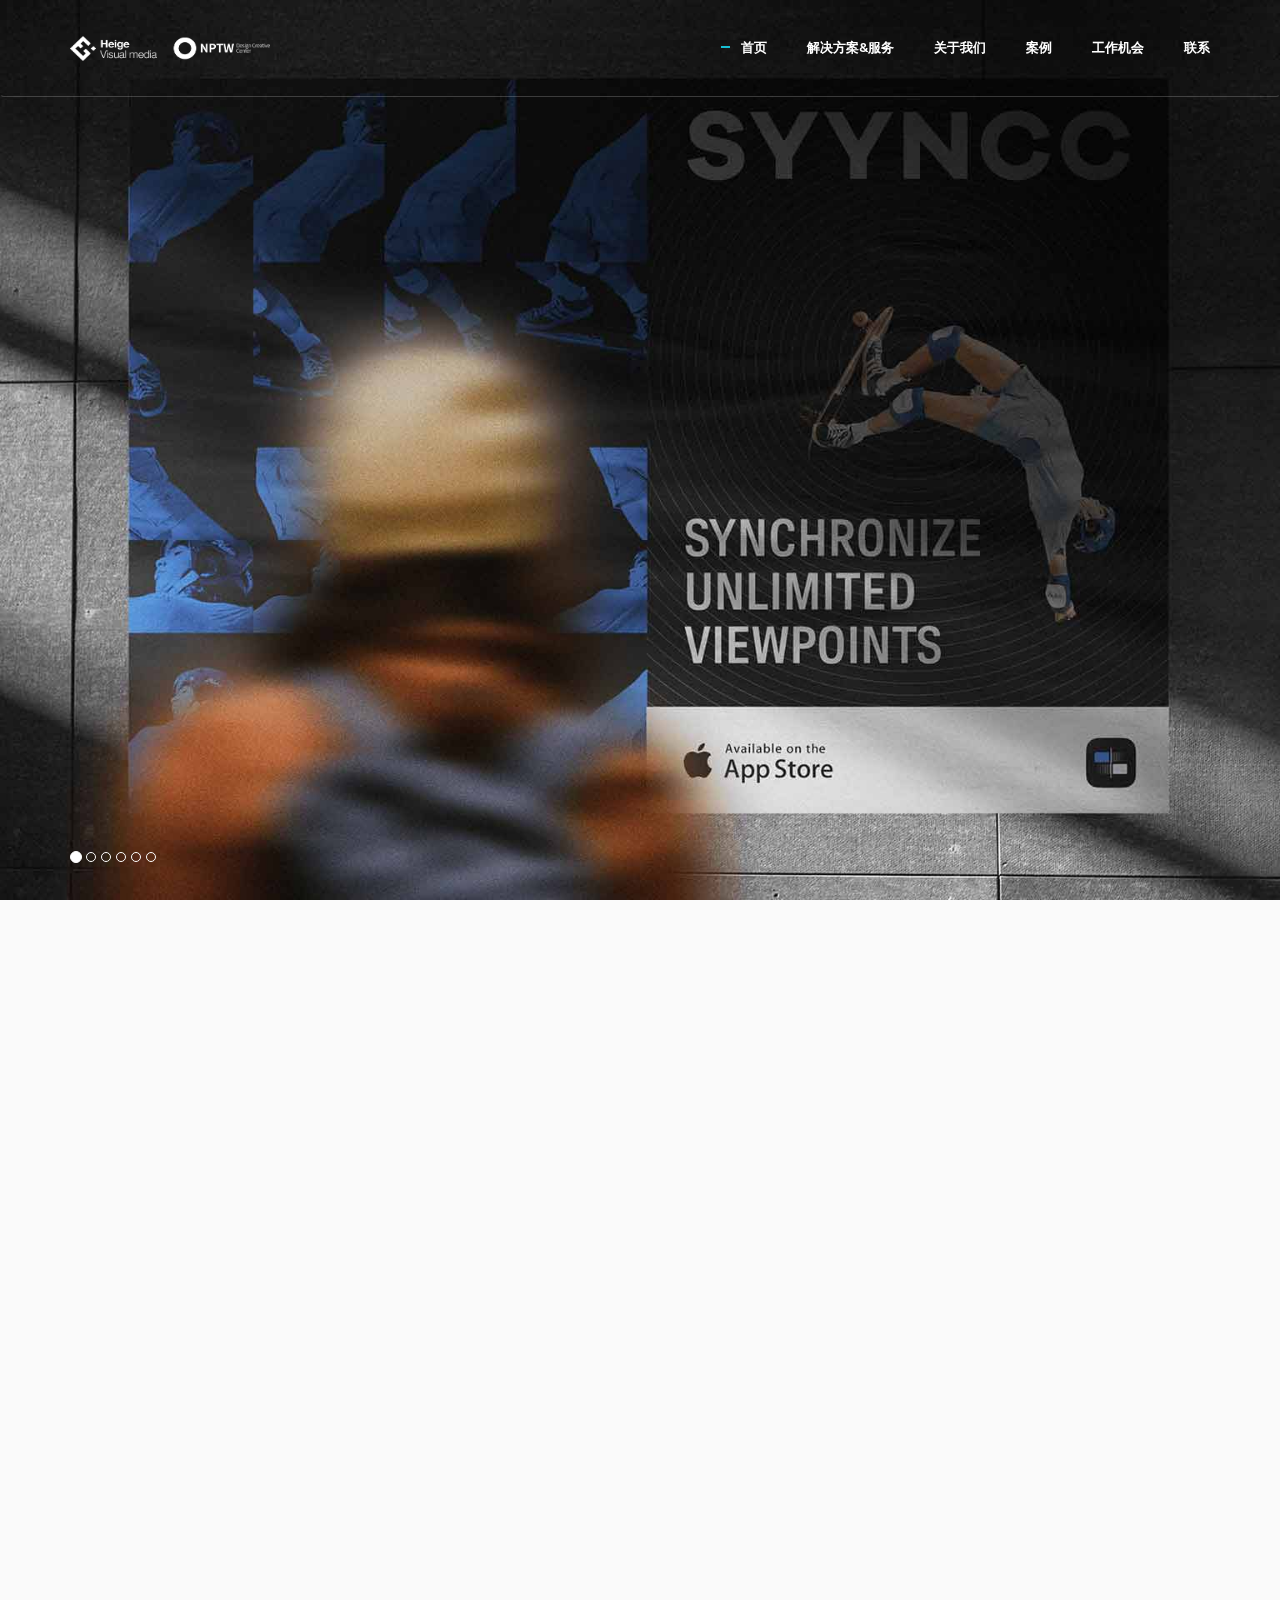
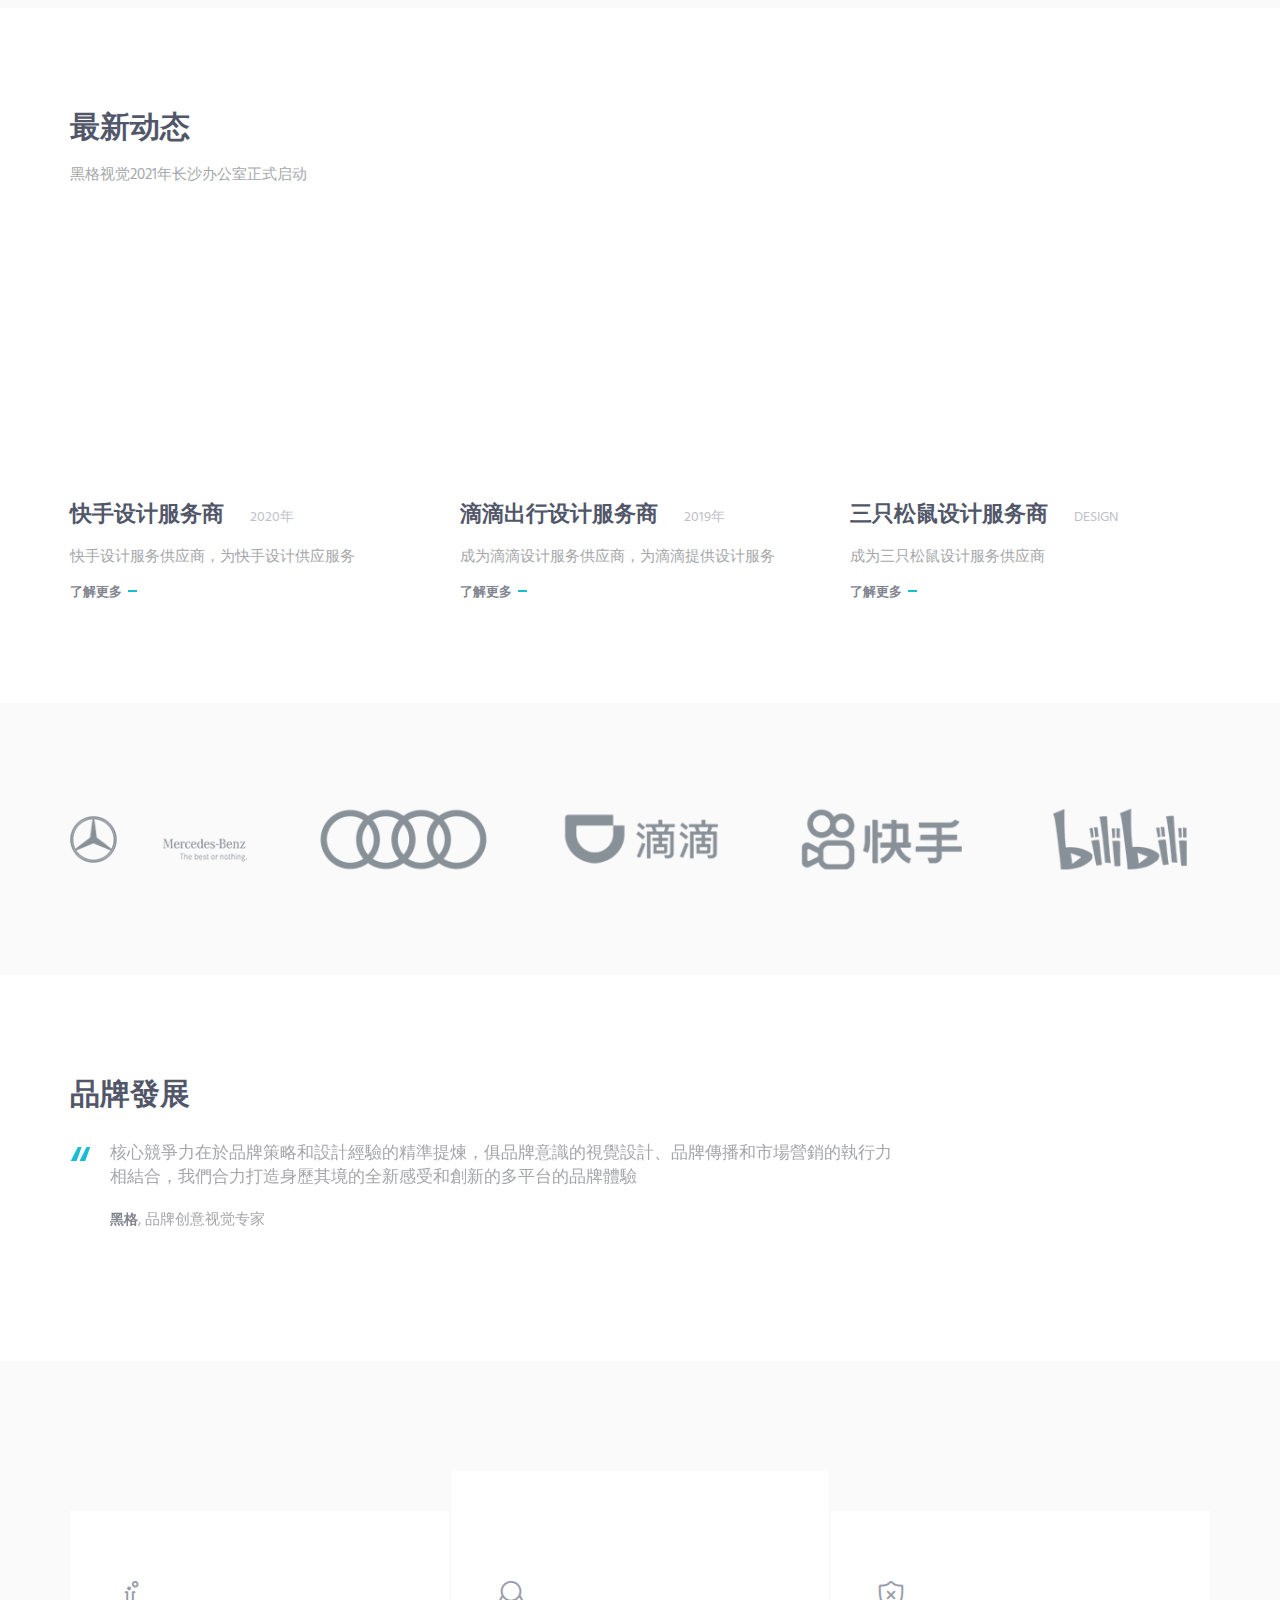
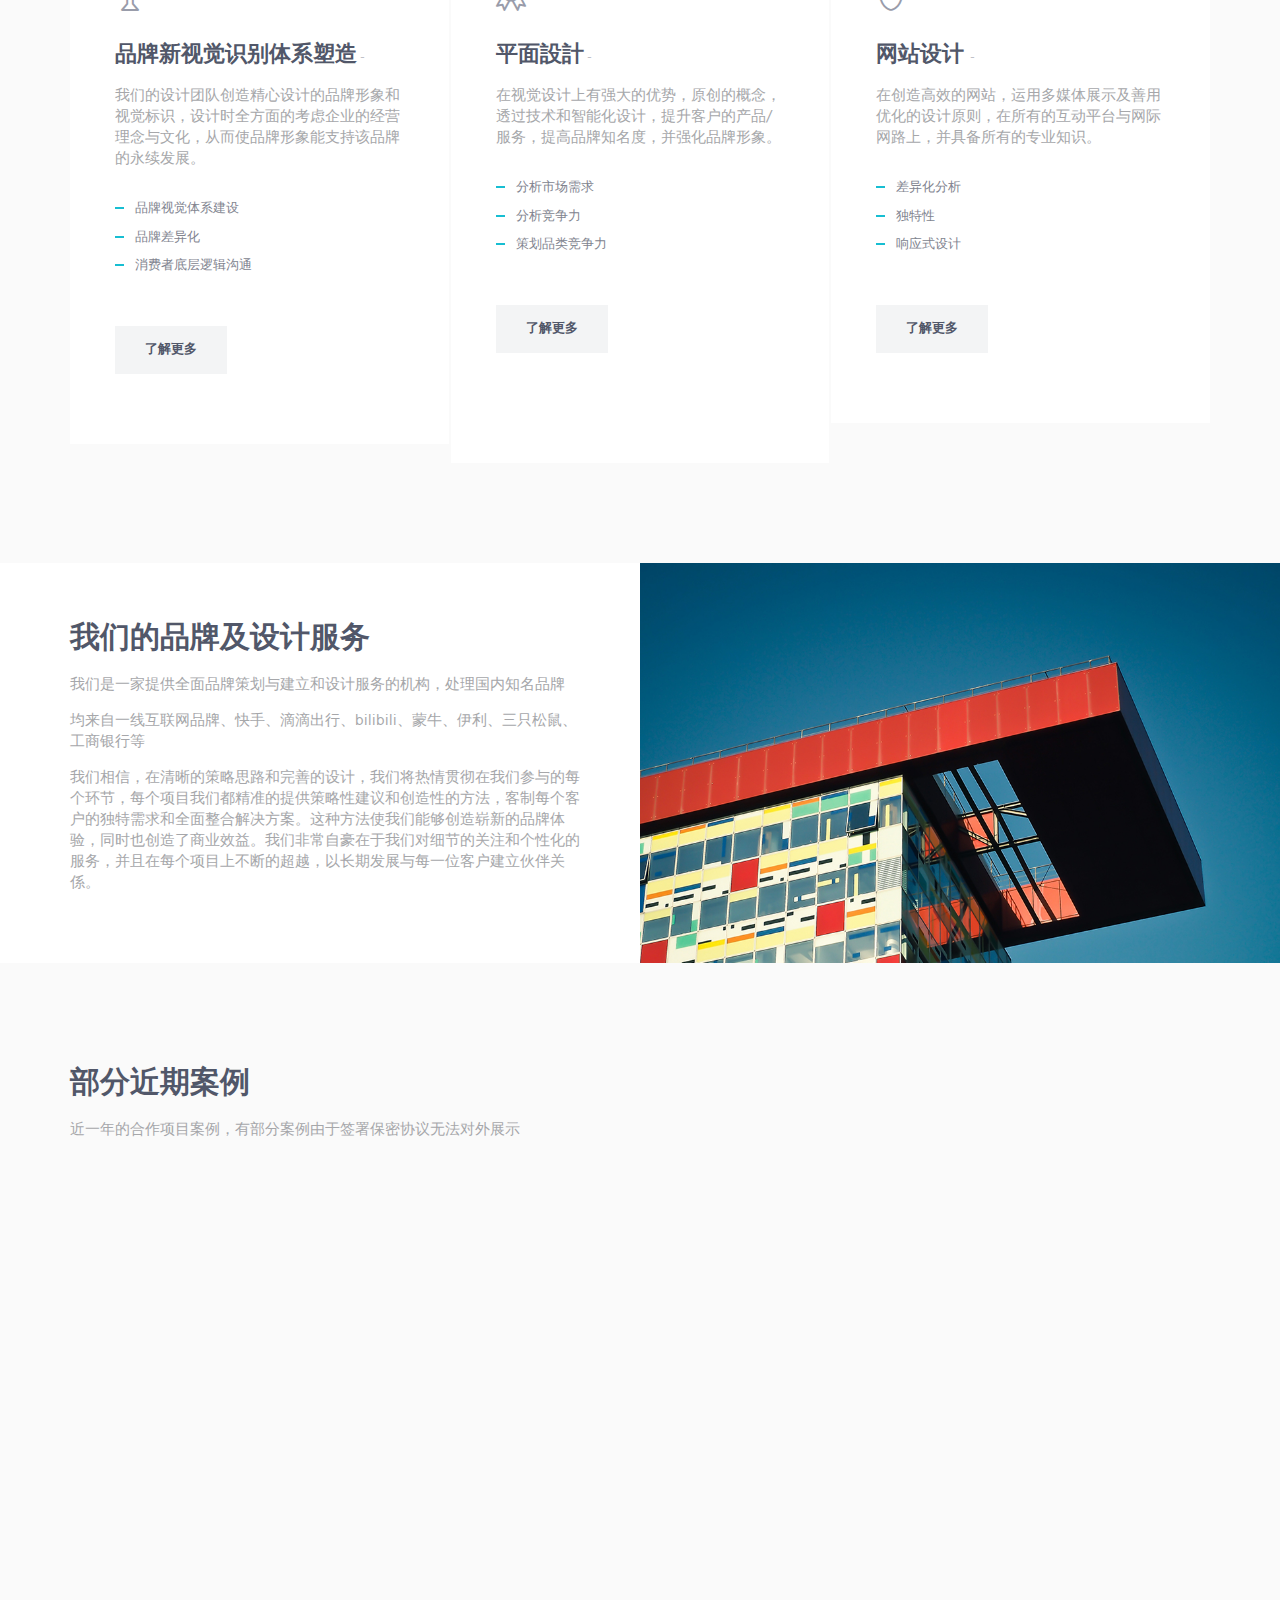
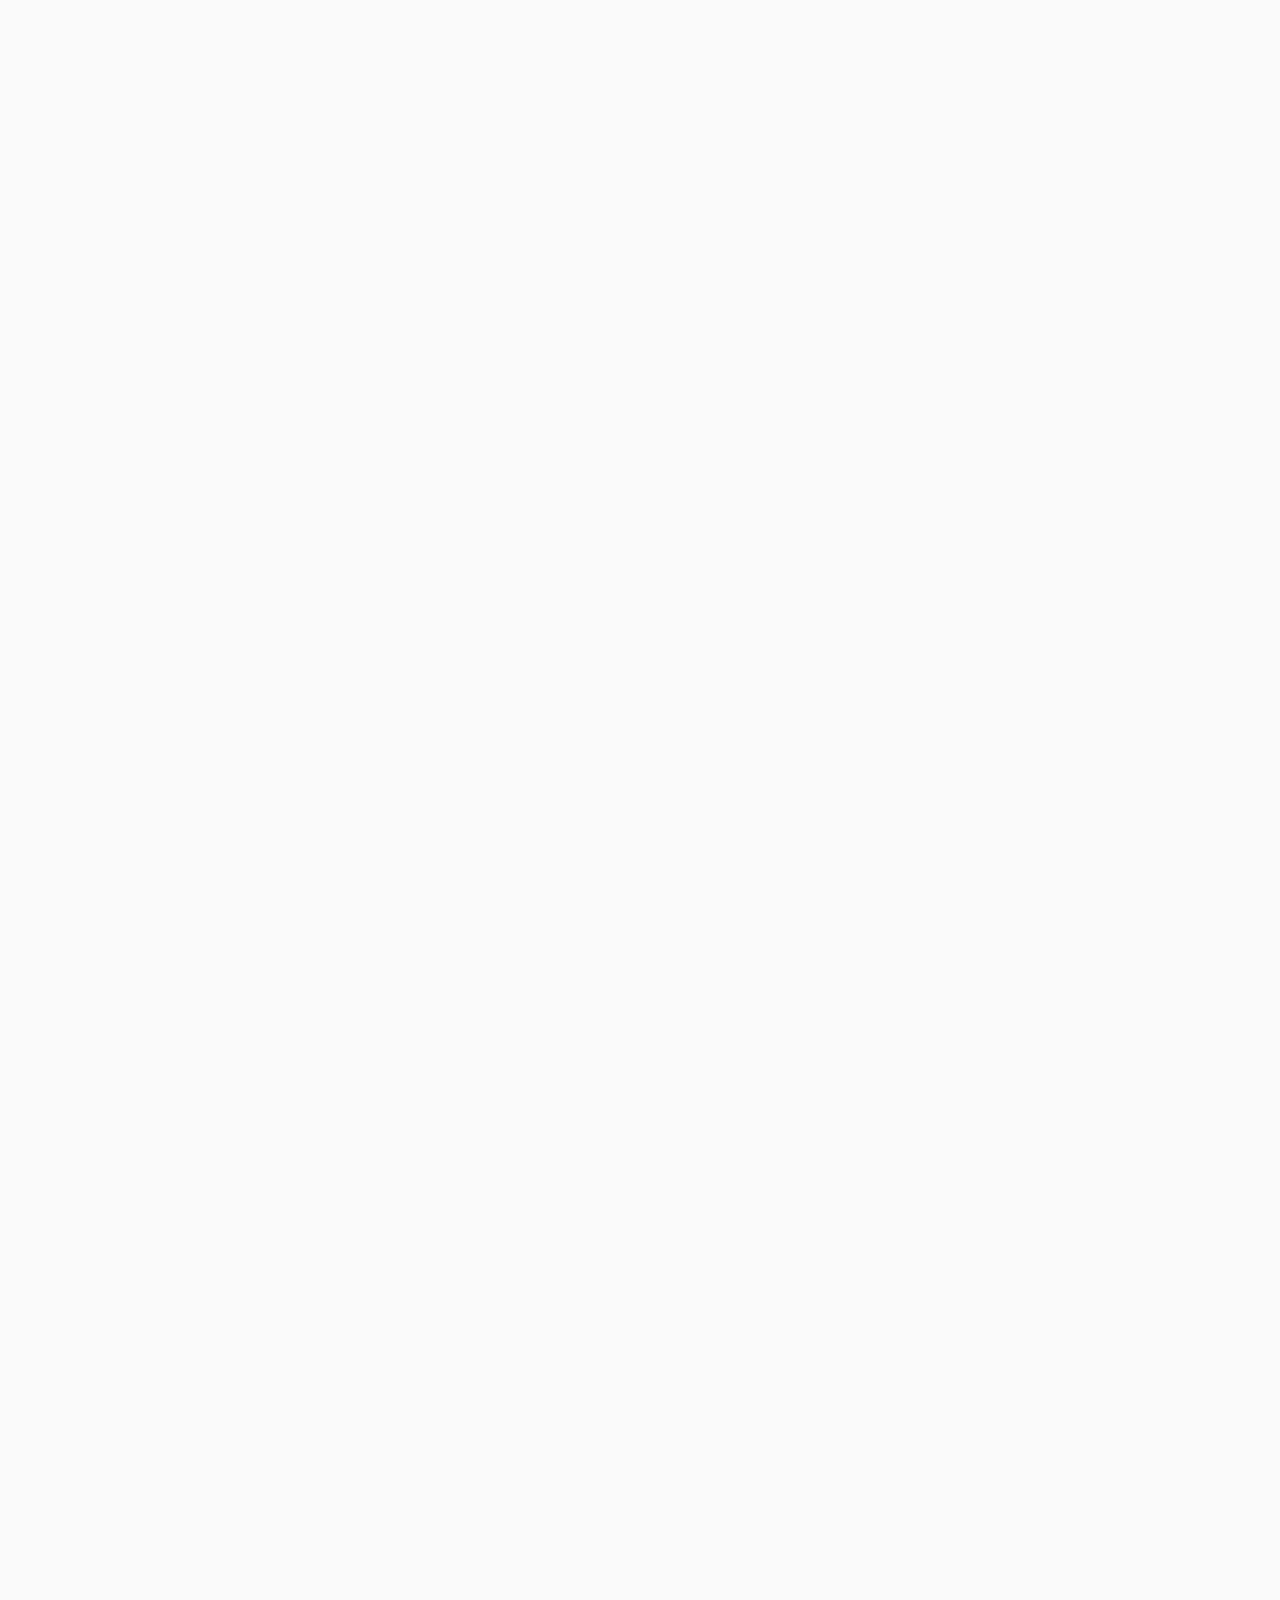
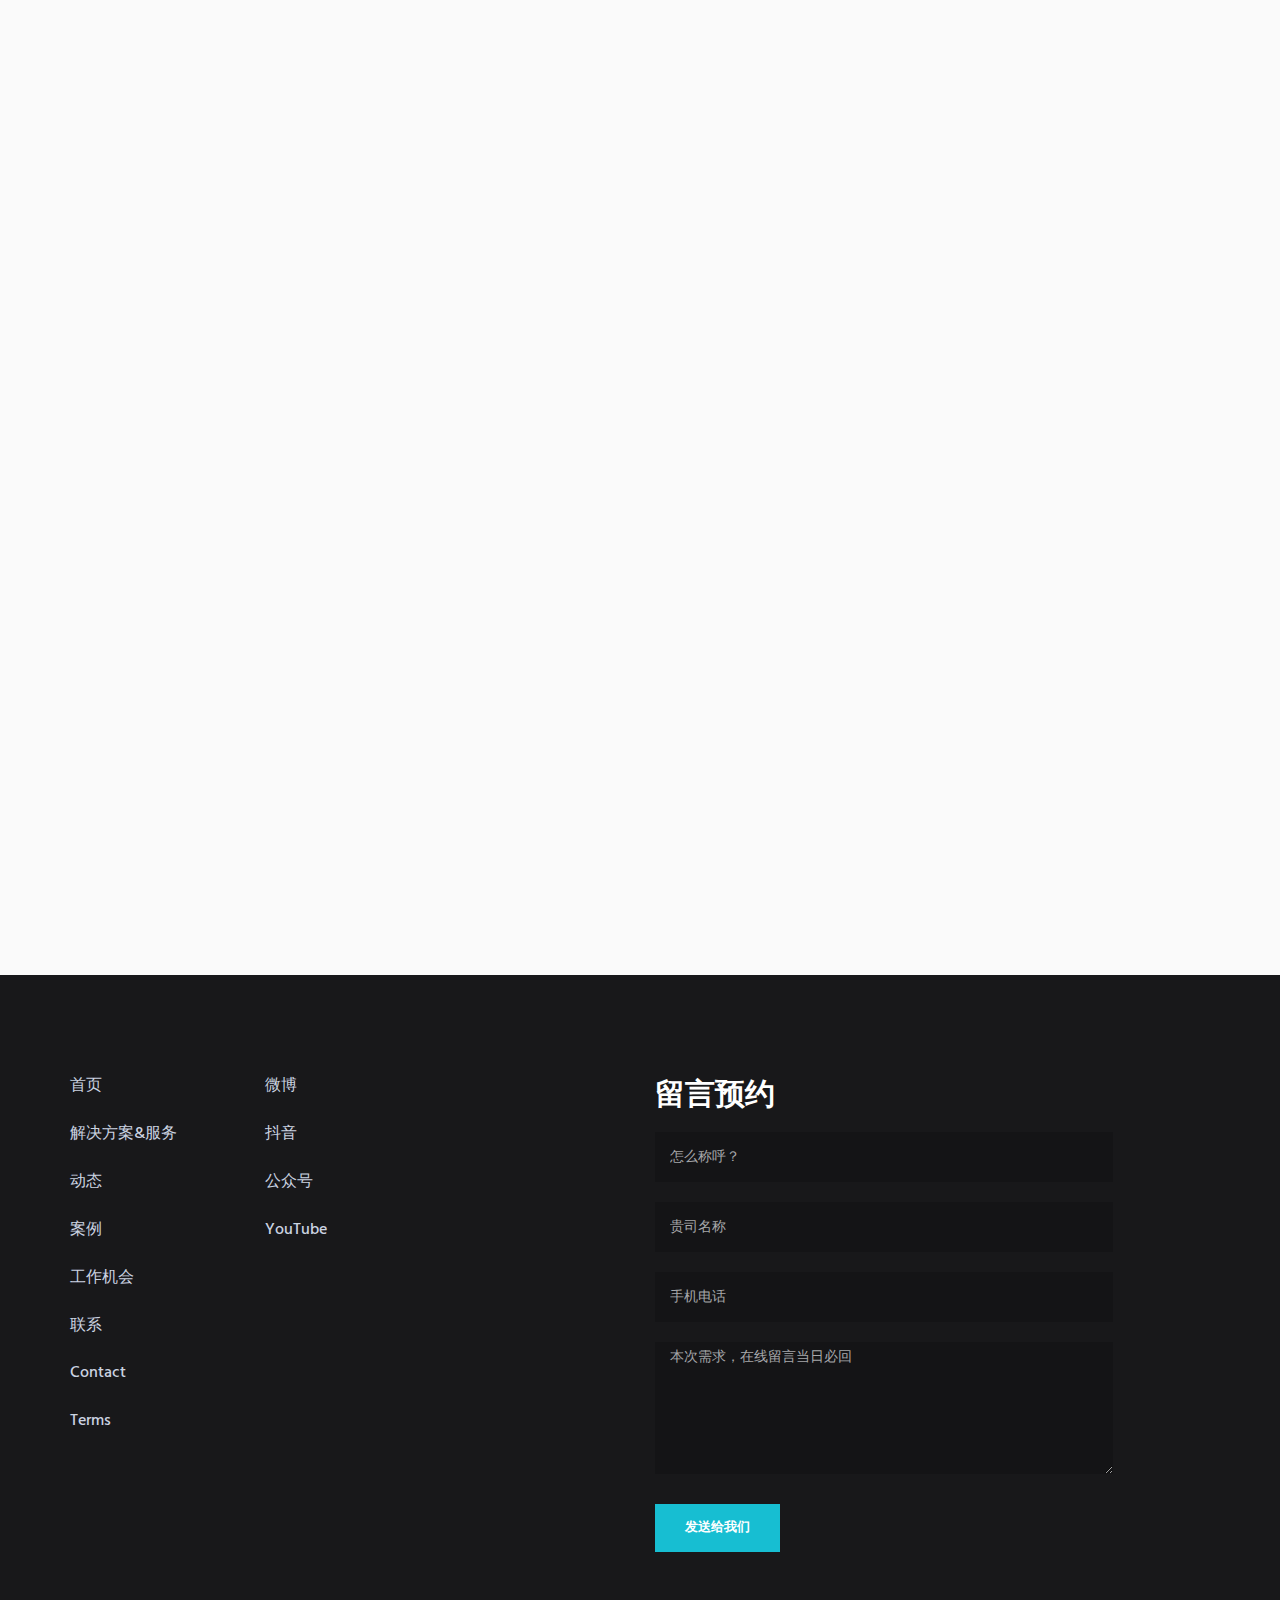
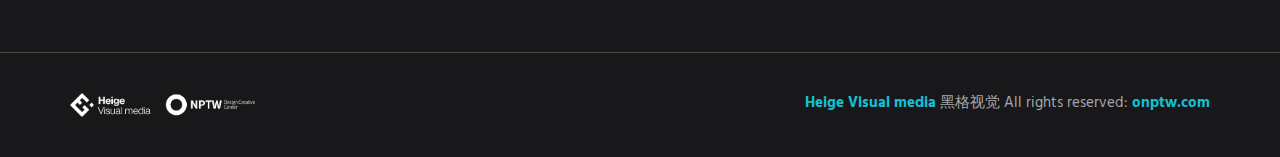
==== commit b02135ff: "Merge remote-tracking branch 'origin/main' into main" ====
--- a/index.html
+++ b/index.html
@@ -319,239 +319,6 @@
             </div>
         </div>
         <!-- End Service -->
-        <!-- Work -->
-        <div class="bg-color-sky-light overflow-h">
-            <div class="content-lg container">
-                <div class="row margin-b-40">
-                    <div class="col-sm-6">
-                        <h2>部分近期案例 </h2>
-                        <p>近一年的合作项目案例，有部分案例由于签署保密协议无法对外展示</p>
-                    </div>
-                </div>
-                <!--// end row -->
-
-                <!-- Masonry Grid -->
-                <div class="masonry-grid">
-                    <div class="masonry-grid-sizer col-xs-6 col-sm-6 col-md-1"></div>
-                    <div class="masonry-grid-item col-xs-12 col-sm-6 col-md-8">
-                        <!-- Work -->
-                        <div class="work wow fadeInUp" data-wow-duration=".3" data-wow-delay=".1s">
-                            <div class="work-overlay">
-                                <img class="full-width img-responsive" src="img/work/A01.jpg" alt="Portfolio Image">
-                            </div>
-                            <div class="work-content">
-                                <h3 class="color-white margin-b-5">狮子王啤酒标志设计</h3>
-                                <p class="color-white margin-b-0">狮子王与啤酒花结合视觉元素</p>
-                            </div>
-                            <a class="content-wrapper-link" href="#"></a>
-                        </div>
-                        <!-- End Work -->
-                    </div>
-                    <div class="masonry-grid-item col-xs-6 col-sm-6 col-md-4">
-                        <!-- Work -->
-                        <div class="work wow fadeInUp" data-wow-duration=".3" data-wow-delay=".2s">
-                            <div class="work-overlay">
-                                <img class="full-width img-responsive" src="img/work/A02-1.jpg" alt="Portfolio Image">
-                            </div>
-                            <div class="work-content">
-                                <h3 class="color-white margin-b-5">机械键盘详情页策划设计</h3>
-                                <p class="color-white margin-b-0">详情页策划</p>
-                            </div>
-                            <a class="content-wrapper-link" href="#"></a>
-                        </div>
-                        <!-- End Work -->
-                    </div>
-                    <div class="masonry-grid-item col-xs-6 col-sm-6 col-md-4">
-                        <!-- Work -->
-                        <div class="work wow fadeInUp" data-wow-duration=".3" data-wow-delay=".3s">
-                            <div class="work-overlay">
-                                <img class="full-width img-responsive" src="img/work/01.jpg" alt="Portfolio Image">
-                            </div>
-                            <div class="work-content">
-                                <h3 class="color-white margin-b-5">饿了么创意广告</h3>
-                                <p class="color-white margin-b-0">一站式服务广告创意设计</p>
-                            </div>
-                            <a class="content-wrapper-link" href="#"></a>
-                        </div>
-                        <!-- End Work -->
-                    </div>
-                    <div class="masonry-grid-item col-xs-6 col-sm-6 col-md-4">
-                        <!-- Work -->
-                        <div class="work wow fadeInUp" data-wow-duration=".3" data-wow-delay=".4s">
-                            <div class="work-overlay">
-                                <img class="full-width img-responsive" src="img/work/02.jpg" alt="Portfolio Image">
-                            </div>
-                            <div class="work-content">
-                                <h3 class="color-white margin-b-5">618专题设计</h3>
-                                <p class="color-white margin-b-0">618专题视觉设计</p>
-                            </div>
-                            <a class="content-wrapper-link" href="#"></a>
-                        </div>
-                        <!-- End Work -->
-                    </div>
-                    <div class="masonry-grid-item col-xs-6 col-sm-6 col-md-4">
-                        <!-- Work -->
-                        <div class="work wow fadeInUp" data-wow-duration=".3" data-wow-delay=".5s">
-                            <div class="work-overlay">
-                                <img class="full-width img-responsive" src="img/work/03.jpg" alt="Portfolio Image">
-                            </div>
-                            <div class="work-content">
-                                <h3 class="color-white margin-b-5">设计案例4</h3>
-                                <p class="color-white margin-b-0">Lorem ipsum dolor sit amet consectetur adipiscing</p>
-                            </div>
-                            <a class="content-wrapper-link" href="#"></a>
-                        </div>
-                        <!-- End Work -->
-                    </div>
-                    <div class="masonry-grid-item col-xs-6 col-sm-6 col-md-4">
-                        <!-- Work -->
-                        <div class="work wow fadeInUp" data-wow-duration=".3" data-wow-delay=".2s">
-                            <div class="work-overlay">
-                                <img class="full-width img-responsive" src="img/work/A02-2.jpg" alt="Portfolio Image">
-                            </div>
-                            <div class="work-content">
-                                <h3 class="color-white margin-b-5">滴滴双十一送抢红包</h3>
-                                <p class="color-white margin-b-0">抢红包线上线下活动</p>
-                            </div>
-                            <a class="content-wrapper-link" href="#"></a>
-                        </div>
-                        <!-- End Work -->
-                    </div>
-                    <div class="masonry-grid-item col-xs-12 col-sm-6 col-md-8">
-                        <!-- Work -->
-                        <div class="work wow fadeInUp" data-wow-duration=".3" data-wow-delay=".1s">
-                            <div class="work-overlay">
-                                <img class="full-width img-responsive" src="img/work/A02.jpg" alt="Portfolio Image">
-                            </div>
-                            <div class="work-content">
-                                <h3 class="color-white margin-b-5">产品渲染建模</h3>
-                                <p class="color-white margin-b-0">护肤品化妆建模渲染</p>
-                            </div>
-                            <a class="content-wrapper-link" href="#"></a>
-                        </div>
-                        <!-- End Work -->
-                    </div>
-                    <div class="masonry-grid-item col-xs-6 col-sm-6 col-md-4">
-                        <!-- Work -->
-                        <div class="work wow fadeInUp" data-wow-duration=".3" data-wow-delay=".3s">
-                            <div class="work-overlay">
-                                <img class="full-width img-responsive" src="img/work/04.jpg" alt="Portfolio Image">
-                            </div>
-                            <div class="work-content">
-                                <h3 class="color-white margin-b-5">九阳豆浆活动专题设计</h3>
-                                <p class="color-white margin-b-0">7月29日活动专题设计</p>
-                            </div>
-                            <a class="content-wrapper-link" href="#"></a>
-                        </div>
-                        <!-- End Work -->
-                    </div>
-                    <div class="masonry-grid-item col-xs-6 col-sm-6 col-md-4">
-                        <!-- Work -->
-                        <div class="work wow fadeInUp" data-wow-duration=".3" data-wow-delay=".4s">
-                            <div class="work-overlay">
-                                <img class="full-width img-responsive" src="img/work/05.jpg" alt="Portfolio Image">
-                            </div>
-                            <div class="work-content">
-                                <h3 class="color-white margin-b-5">珍珠面膜详情页设计</h3>
-                                <p class="color-white margin-b-0">Lorem ipsum dolor sit amet consectetur adipiscing</p>
-                            </div>
-                            <a class="content-wrapper-link" href="#"></a>
-                        </div>
-                        <!-- End Work -->
-                    </div>
-                    <div class="masonry-grid-item col-xs-6 col-sm-6 col-md-4">
-                        <!-- Work -->
-                        <div class="work wow fadeInUp" data-wow-duration=".3" data-wow-delay=".5s">
-                            <div class="work-overlay">
-                                <img class="full-width img-responsive" src="img/work/06.jpg" alt="Portfolio Image">
-                            </div>
-                            <div class="work-content">
-                                <h3 class="color-white margin-b-5">惠普行车记录仪</h3>
-                                <p class="color-white margin-b-0">惠普行车记录仪详情页策划设计</p>
-                            </div>
-                            <a class="content-wrapper-link" href="#"></a>
-                        </div>
-                        <!-- End Work -->
-                    </div>
-                    <div class="masonry-grid-item col-xs-12 col-sm-6 col-md-8">
-                        <!-- Work -->
-                        <div class="work wow fadeInUp" data-wow-duration=".3" data-wow-delay=".1s">
-                            <div class="work-overlay">
-                                <img class="full-width img-responsive" src="img/work/A04.jpg" alt="Portfolio Image">
-                            </div>
-                            <div class="work-content">
-                                <h3 class="color-white margin-b-5">数据化展示设计</h3>
-                                <p class="color-white margin-b-0">出行数据可视化设计</p>
-                            </div>
-                            <a class="content-wrapper-link" href="#"></a>
-                        </div>
-                        <!-- End Work -->
-                    </div>
-                    <div class="masonry-grid-item col-xs-6 col-sm-6 col-md-4">
-                        <!-- Work -->
-                        <div class="work wow fadeInUp" data-wow-duration=".3" data-wow-delay=".2s">
-                            <div class="work-overlay">
-                                <img class="full-width img-responsive" src="img/work/A02-3.jpg" alt="Portfolio Image">
-                            </div>
-                            <div class="work-content">
-                                <h3 class="color-white margin-b-5">免费品牌专家咨询</h3>
-                                <p class="color-white margin-b-0">扫描咨询</p>
-                            </div>
-                            <a class="content-wrapper-link" href="#"></a>
-                        </div>
-                        <!-- End Work -->
-                    </div>
-                    <div class="masonry-grid-item col-xs-12 col-sm-6 col-md-8">
-                        <!-- Work -->
-                        <div class="work wow fadeInUp" data-wow-duration=".3" data-wow-delay=".1s">
-                            <div class="work-overlay">
-                                <img class="full-width img-responsive" src="img/work/A07.jpg" alt="Portfolio Image">
-                            </div>
-                            <div class="work-content">
-                                <h3 class="color-white margin-b-5">W女性联盟品牌设计</h3>
-                                <p class="color-white margin-b-0">品牌设计</p>
-                            </div>
-                            <a class="content-wrapper-link" href="#"></a>
-                        </div>
-                        <!-- End Work -->
-                    </div>
-                    <div class="masonry-grid-item col-xs-12 col-sm-6 col-md-8">
-                        <!-- Work -->
-                        <div class="work wow fadeInUp" data-wow-duration=".3" data-wow-delay=".1s">
-                            <div class="work-overlay">
-                                <img class="full-width img-responsive" src="img/work/A09.jpg" alt="Portfolio Image">
-                            </div>
-                            <div class="work-content">
-                                <h3 class="color-white margin-b-5">自行车渲染设计</h3>
-                                <p class="color-white margin-b-0">自行车渲染设计</p>
-                            </div>
-                            <a class="content-wrapper-link" href="#"></a>
-                        </div>
-                        <!-- End Work -->
-                    </div>
-                    <div class="masonry-grid-item col-xs-12 col-sm-6 col-md-8">
-                        <!-- Work -->
-                        <div class="work wow fadeInUp" data-wow-duration=".3" data-wow-delay=".1s">
-                            <div class="work-overlay">
-                                <img class="full-width img-responsive" src="img/work/A08.jpg" alt="Portfolio Image">
-                            </div>
-                            <div class="work-content">
-                                <h3 class="color-white margin-b-5">IBT品牌视觉系统设计</h3>
-                                <p class="color-white margin-b-0">品牌视觉系统设计</p>
-                            </div>
-                            <a class="content-wrapper-link" href="#"></a>
-                        </div>
-                        <!-- End Work -->
-                    </div>
-
-
-
-
-                </div>
-                <!-- End Masonry Grid -->
-            </div>
-        </div>
-        <!-- End Work -->
 
         <!-- Latest Products -->
         <div class="content-lg container">
@@ -610,6 +377,151 @@
             <!--// end row -->
         </div>
         <!-- End Latest Products -->
+
+        <!-- Clients -->
+        <div class="bg-color-sky-light">
+            <div class="content-lg container">
+                <!-- Swiper Clients -->
+                <div class="swiper-slider swiper-clients">
+                    <!-- Swiper Wrapper -->
+                    <div class="swiper-wrapper">
+                        <div class="swiper-slide">
+                            <img class="swiper-clients-img" src="img/clients/01.png" alt="Clients Logo">
+                        </div>
+                        <div class="swiper-slide">
+                            <img class="swiper-clients-img" src="img/clients/02.png" alt="Clients Logo">
+                        </div>
+                        <div class="swiper-slide">
+                            <img class="swiper-clients-img" src="img/clients/03.png" alt="Clients Logo">
+                        </div>
+                        <div class="swiper-slide">
+                            <img class="swiper-clients-img" src="img/clients/04.png" alt="Clients Logo">
+                        </div>
+                        <div class="swiper-slide">
+                            <img class="swiper-clients-img" src="img/clients/05.png" alt="Clients Logo">
+                        </div>
+                        <div class="swiper-slide">
+                            <img class="swiper-clients-img" src="img/clients/06.png" alt="Clients Logo">
+                        </div>
+                        <div class="swiper-slide">
+                            <img class="swiper-clients-img" src="img/clients/07.png" alt="Clients Logo">
+                        </div>
+                    </div>
+                    <!-- End Swiper Wrapper -->
+                </div>
+                <!-- End Swiper Clients -->
+            </div>
+        </div>
+        <!-- End Clients -->
+
+        <!-- Testimonials -->
+        <div class="content-lg container">
+            <div class="row">
+                <div class="col-sm-9">
+                    <h2>品牌發展</h2>
+
+                    <!-- Swiper Testimonials -->
+                    <div class="swiper-slider swiper-testimonials">
+                        <!-- Swiper Wrapper -->
+                        <div class="swiper-wrapper">
+                            <div class="swiper-slide">
+                                <blockquote class="blockquote">
+                                    <div class="margin-b-20">
+                                        核心競爭力在於品牌策略和設計經驗的精準提煉，俱品牌意識的視覺設計、品牌傳播和市場營銷的執行力相結合，我們合力打造身歷其境的全新感受和創新的多平台的品牌體驗
+                                    </div>
+                                    <div class="margin-b-20">
+
+                                    </div>
+                                    <p><span class="fweight-700 color-link">黑格</span>, 品牌创意视觉专家</p>
+                                </blockquote>
+                            </div>
+                            <div class="swiper-slide">
+                                <blockquote class="blockquote">
+                                    <div class="margin-b-20">
+                                        我们的团队创造了鼓舞人心的设计和策略
+                                        打造独特而有吸引力的品牌
+                                        与受众沟通，紧密联繫。
+                                    </div>
+                                    <div class="margin-b-20">
+
+                                    </div>
+                                    <p><span class="fweight-700 color-link">黑格</span>, 品牌创意视觉专家</p>
+                                </blockquote>
+                            </div>
+                        </div>
+                        <!-- End Swiper Wrapper -->
+
+                        <!-- Pagination -->
+                        <div class="swiper-testimonials-pagination"></div>
+                    </div>
+                    <!-- End Swiper Testimonials -->
+                </div>
+            </div>
+            <!--// end row -->
+        </div>
+        <!-- End Testimonials -->
+
+        <!-- Pricing -->
+        <div class="bg-color-sky-light">
+            <div class="content-lg container">
+                <div class="row row-space-1">
+                    <div class="col-sm-4 sm-margin-b-2">
+                        <!-- Pricing -->
+                        <div class="pricing">
+                            <div class="margin-b-30">
+                                <i class="pricing-icon icon-chemistry"></i>
+                                <h3>品牌新视觉识别体系塑造<span> - </span> </h3>
+                                <p>我们的设计团队创造精心设计的品牌形象和视觉标识，设计时全方面的考虑企业的经营理念与文化，从而使品牌形象能支持该品牌的永续发展。</p>
+                            </div>
+                            <ul class="list-unstyled pricing-list margin-b-50">
+                                <li class="pricing-list-item">品牌视觉体系建设</li>
+                                <li class="pricing-list-item">品牌差异化</li>
+                                <li class="pricing-list-item">消费者底层逻辑沟通</li>
+                            </ul>
+                            <a href="pricing.html" class="btn-theme btn-theme-sm btn-default-bg text-uppercase">了解更多</a>
+                        </div>
+                        <!-- End Pricing -->
+                    </div>
+                    <div class="col-sm-4 sm-margin-b-2">
+                        <!-- Pricing -->
+                        <div class="pricing pricing-active">
+                            <div class="margin-b-30">
+                                <i class="pricing-icon icon-badge"></i>
+                                <h3>平面設計<span> - </span></h3>
+                                <p>在视觉设计上有强大的优势，原创的概念，透过技术和智能化设计，提升客户的产品/服务，提高品牌知名度，并强化品牌形象。</p>
+                            </div>
+                            <ul class="list-unstyled pricing-list margin-b-50">
+                                <li class="pricing-list-item">分析市场需求</li>
+                                <li class="pricing-list-item">分析竞争力</li>
+                                <li class="pricing-list-item">策划品类竞争力</li>
+                            </ul>
+                            <a href="pricing.html" class="btn-theme btn-theme-sm btn-default-bg text-uppercase">了解更多</a>
+                        </div>
+                        <!-- End Pricing -->
+                    </div>
+                    <div class="col-sm-4">
+                        <!-- Pricing -->
+                        <div class="pricing">
+                            <div class="margin-b-30">
+                                <i class="pricing-icon icon-shield"></i>
+                                <h3>网站设计 <span> - </span> </h3>
+                                <p>在创造高效的网站，运用多媒体展示及善用优化的设计原则，在所有的互动平台与网际网路上，并具备所有的专业知识。</p>
+                            </div>
+                            <ul class="list-unstyled pricing-list margin-b-50">
+                                <li class="pricing-list-item">差异化分析</li>
+                                <li class="pricing-list-item">独特性</li>
+                                <li class="pricing-list-item">响应式设计</li>
+                            </ul>
+                            <a href="pricing.html" class="btn-theme btn-theme-sm btn-default-bg text-uppercase">了解更多</a>
+                        </div>
+                        <!-- End Pricing -->
+                    </div>
+                </div>
+                <!--// end row -->
+            </div>
+        </div>
+        <!-- End Pricing -->
+
         <!-- Promo Section -->
         <div class="promo-section overflow-h">
             <div class="container">
@@ -632,50 +544,239 @@
         </div>
         <!-- End Promo Section -->
 
-        <!-- Clients -->
-        <div class="bg-color-sky-light">
+        <!-- Work -->
+        <div class="bg-color-sky-light overflow-h">
             <div class="content-lg container">
-                <!-- Swiper Clients -->
-                <div class="swiper-slider swiper-clients">
-                    <!-- Swiper Wrapper -->
-                    <div class="swiper-wrapper">
-                        <div class="swiper-slide">
-                            <img class="swiper-clients-img" src="img/clients/01.png" alt="Clients Logo">
-                        </div>
-                        <div class="swiper-slide">
-                            <img class="swiper-clients-img" src="img/clients/02.png" alt="Clients Logo">
-                        </div>
-                        <div class="swiper-slide">
-                            <img class="swiper-clients-img" src="img/clients/03.png" alt="Clients Logo">
-                        </div>
-                        <div class="swiper-slide">
-                            <img class="swiper-clients-img" src="img/clients/04.png" alt="Clients Logo">
-                        </div>
-                        <div class="swiper-slide">
-                            <img class="swiper-clients-img" src="img/clients/05.png" alt="Clients Logo">
-                        </div>
-                        <div class="swiper-slide">
-                            <img class="swiper-clients-img" src="img/clients/06.png" alt="Clients Logo">
-                        </div>
-                        <div class="swiper-slide">
-                            <img class="swiper-clients-img" src="img/clients/07.png" alt="Clients Logo">
-                        </div>
-                    </div>
-                    <!-- End Swiper Wrapper -->
-                </div>
-                <!-- End Swiper Clients -->
+                <div class="row margin-b-40">
+                    <div class="col-sm-6">
+                        <h2>部分近期案例 </h2>
+                        <p>近一年的合作项目案例，有部分案例由于签署保密协议无法对外展示</p>
+                    </div>
+                </div>
+                <!--// end row -->
+
+                <!-- Masonry Grid -->
+                <div class="masonry-grid">
+                    <div class="masonry-grid-sizer col-xs-6 col-sm-6 col-md-1"></div>
+                    <div class="masonry-grid-item col-xs-12 col-sm-6 col-md-8">
+                        <!-- Work -->
+                        <div class="work wow fadeInUp" data-wow-duration=".3" data-wow-delay=".1s">
+                            <div class="work-overlay">
+                                <img class="full-width img-responsive" src="img/work/A01.jpg" alt="Portfolio Image">
+                            </div>
+                            <div class="work-content">
+                                <h3 class="color-white margin-b-5">狮子王啤酒标志设计</h3>
+                                <p class="color-white margin-b-0">狮子王与啤酒花结合视觉元素</p>
+                            </div>
+                            <a class="content-wrapper-link" href="#"></a>
+                        </div>
+                        <!-- End Work -->
+                    </div>
+                    <div class="masonry-grid-item col-xs-6 col-sm-6 col-md-4">
+                        <!-- Work -->
+                        <div class="work wow fadeInUp" data-wow-duration=".3" data-wow-delay=".2s">
+                            <div class="work-overlay">
+                                <img class="full-width img-responsive" src="img/work/A02-1.jpg" alt="Portfolio Image">
+                            </div>
+                            <div class="work-content">
+                                <h3 class="color-white margin-b-5">狮子王啤酒标志设计</h3>
+                                <p class="color-white margin-b-0">Lorem ipsum dolor sit amet consectetur adipiscing</p>
+                            </div>
+                            <a class="content-wrapper-link" href="#"></a>
+                        </div>
+                        <!-- End Work -->
+                    </div>
+                    <div class="masonry-grid-item col-xs-6 col-sm-6 col-md-4">
+                        <!-- Work -->
+                        <div class="work wow fadeInUp" data-wow-duration=".3" data-wow-delay=".3s">
+                            <div class="work-overlay">
+                                <img class="full-width img-responsive" src="img/work/01.jpg" alt="Portfolio Image">
+                            </div>
+                            <div class="work-content">
+                                <h3 class="color-white margin-b-5">设计案例2</h3>
+                                <p class="color-white margin-b-0">Lorem ipsum dolor sit amet consectetur adipiscing</p>
+                            </div>
+                            <a class="content-wrapper-link" href="#"></a>
+                        </div>
+                        <!-- End Work -->
+                    </div>
+                    <div class="masonry-grid-item col-xs-6 col-sm-6 col-md-4">
+                        <!-- Work -->
+                        <div class="work wow fadeInUp" data-wow-duration=".3" data-wow-delay=".4s">
+                            <div class="work-overlay">
+                                <img class="full-width img-responsive" src="img/work/02.jpg" alt="Portfolio Image">
+                            </div>
+                            <div class="work-content">
+                                <h3 class="color-white margin-b-5">设计案例3</h3>
+                                <p class="color-white margin-b-0">Lorem ipsum dolor sit amet consectetur adipiscing</p>
+                            </div>
+                            <a class="content-wrapper-link" href="#"></a>
+                        </div>
+                        <!-- End Work -->
+                    </div>
+                    <div class="masonry-grid-item col-xs-6 col-sm-6 col-md-4">
+                        <!-- Work -->
+                        <div class="work wow fadeInUp" data-wow-duration=".3" data-wow-delay=".5s">
+                            <div class="work-overlay">
+                                <img class="full-width img-responsive" src="img/work/03.jpg" alt="Portfolio Image">
+                            </div>
+                            <div class="work-content">
+                                <h3 class="color-white margin-b-5">设计案例4</h3>
+                                <p class="color-white margin-b-0">Lorem ipsum dolor sit amet consectetur adipiscing</p>
+                            </div>
+                            <a class="content-wrapper-link" href="#"></a>
+                        </div>
+                        <!-- End Work -->
+                    </div>
+                    <div class="masonry-grid-item col-xs-6 col-sm-6 col-md-4">
+                        <!-- Work -->
+                        <div class="work wow fadeInUp" data-wow-duration=".3" data-wow-delay=".2s">
+                            <div class="work-overlay">
+                                <img class="full-width img-responsive" src="img/work/A02-2.jpg" alt="Portfolio Image">
+                            </div>
+                            <div class="work-content">
+                                <h3 class="color-white margin-b-5">狮子王啤酒标志设计</h3>
+                                <p class="color-white margin-b-0">Lorem ipsum dolor sit amet consectetur adipiscing</p>
+                            </div>
+                            <a class="content-wrapper-link" href="#"></a>
+                        </div>
+                        <!-- End Work -->
+                    </div>
+                    <div class="masonry-grid-item col-xs-12 col-sm-6 col-md-8">
+                        <!-- Work -->
+                        <div class="work wow fadeInUp" data-wow-duration=".3" data-wow-delay=".1s">
+                            <div class="work-overlay">
+                                <img class="full-width img-responsive" src="img/work/A02.jpg" alt="Portfolio Image">
+                            </div>
+                            <div class="work-content">
+                                <h3 class="color-white margin-b-5">狮子王啤酒标志设计</h3>
+                                <p class="color-white margin-b-0">狮子王与啤酒花结合视觉元素</p>
+                            </div>
+                            <a class="content-wrapper-link" href="#"></a>
+                        </div>
+                        <!-- End Work -->
+                    </div>
+                    <div class="masonry-grid-item col-xs-6 col-sm-6 col-md-4">
+                        <!-- Work -->
+                        <div class="work wow fadeInUp" data-wow-duration=".3" data-wow-delay=".3s">
+                            <div class="work-overlay">
+                                <img class="full-width img-responsive" src="img/work/04.jpg" alt="Portfolio Image">
+                            </div>
+                            <div class="work-content">
+                                <h3 class="color-white margin-b-5">设计案例2</h3>
+                                <p class="color-white margin-b-0">Lorem ipsum dolor sit amet consectetur adipiscing</p>
+                            </div>
+                            <a class="content-wrapper-link" href="#"></a>
+                        </div>
+                        <!-- End Work -->
+                    </div>
+                    <div class="masonry-grid-item col-xs-6 col-sm-6 col-md-4">
+                        <!-- Work -->
+                        <div class="work wow fadeInUp" data-wow-duration=".3" data-wow-delay=".4s">
+                            <div class="work-overlay">
+                                <img class="full-width img-responsive" src="img/work/05.jpg" alt="Portfolio Image">
+                            </div>
+                            <div class="work-content">
+                                <h3 class="color-white margin-b-5">设计案例3</h3>
+                                <p class="color-white margin-b-0">Lorem ipsum dolor sit amet consectetur adipiscing</p>
+                            </div>
+                            <a class="content-wrapper-link" href="#"></a>
+                        </div>
+                        <!-- End Work -->
+                    </div>
+                    <div class="masonry-grid-item col-xs-6 col-sm-6 col-md-4">
+                        <!-- Work -->
+                        <div class="work wow fadeInUp" data-wow-duration=".3" data-wow-delay=".5s">
+                            <div class="work-overlay">
+                                <img class="full-width img-responsive" src="img/work/06.jpg" alt="Portfolio Image">
+                            </div>
+                            <div class="work-content">
+                                <h3 class="color-white margin-b-5">设计案例4</h3>
+                                <p class="color-white margin-b-0">Lorem ipsum dolor sit amet consectetur adipiscing</p>
+                            </div>
+                            <a class="content-wrapper-link" href="#"></a>
+                        </div>
+                        <!-- End Work -->
+                    </div>
+                    <div class="masonry-grid-item col-xs-12 col-sm-6 col-md-8">
+                        <!-- Work -->
+                        <div class="work wow fadeInUp" data-wow-duration=".3" data-wow-delay=".1s">
+                            <div class="work-overlay">
+                                <img class="full-width img-responsive" src="img/work/A04.jpg" alt="Portfolio Image">
+                            </div>
+                            <div class="work-content">
+                                <h3 class="color-white margin-b-5">狮子王啤酒标志设计</h3>
+                                <p class="color-white margin-b-0">狮子王与啤酒花结合视觉元素</p>
+                            </div>
+                            <a class="content-wrapper-link" href="#"></a>
+                        </div>
+                        <!-- End Work -->
+                    </div>
+                    <div class="masonry-grid-item col-xs-6 col-sm-6 col-md-4">
+                        <!-- Work -->
+                        <div class="work wow fadeInUp" data-wow-duration=".3" data-wow-delay=".2s">
+                            <div class="work-overlay">
+                                <img class="full-width img-responsive" src="img/work/A02-1.jpg" alt="Portfolio Image">
+                            </div>
+                            <div class="work-content">
+                                <h3 class="color-white margin-b-5">狮子王啤酒标志设计</h3>
+                                <p class="color-white margin-b-0">Lorem ipsum dolor sit amet consectetur adipiscing</p>
+                            </div>
+                            <a class="content-wrapper-link" href="#"></a>
+                        </div>
+                        <!-- End Work -->
+                    </div>
+                    <div class="masonry-grid-item col-xs-12 col-sm-6 col-md-8">
+                        <!-- Work -->
+                        <div class="work wow fadeInUp" data-wow-duration=".3" data-wow-delay=".1s">
+                            <div class="work-overlay">
+                                <img class="full-width img-responsive" src="img/work/A07.jpg" alt="Portfolio Image">
+                            </div>
+                            <div class="work-content">
+                                <h3 class="color-white margin-b-5">狮子王啤酒标志设计</h3>
+                                <p class="color-white margin-b-0">狮子王与啤酒花结合视觉元素</p>
+                            </div>
+                            <a class="content-wrapper-link" href="#"></a>
+                        </div>
+                        <!-- End Work -->
+                    </div>
+                    <div class="masonry-grid-item col-xs-12 col-sm-6 col-md-8">
+                        <!-- Work -->
+                        <div class="work wow fadeInUp" data-wow-duration=".3" data-wow-delay=".1s">
+                            <div class="work-overlay">
+                                <img class="full-width img-responsive" src="img/work/A09.jpg" alt="Portfolio Image">
+                            </div>
+                            <div class="work-content">
+                                <h3 class="color-white margin-b-5">狮子王啤酒标志设计</h3>
+                                <p class="color-white margin-b-0">狮子王与啤酒花结合视觉元素</p>
+                            </div>
+                            <a class="content-wrapper-link" href="#"></a>
+                        </div>
+                        <!-- End Work -->
+                    </div>
+                    <div class="masonry-grid-item col-xs-12 col-sm-6 col-md-8">
+                        <!-- Work -->
+                        <div class="work wow fadeInUp" data-wow-duration=".3" data-wow-delay=".1s">
+                            <div class="work-overlay">
+                                <img class="full-width img-responsive" src="img/work/A08.jpg" alt="Portfolio Image">
+                            </div>
+                            <div class="work-content">
+                                <h3 class="color-white margin-b-5">狮子王啤酒标志设计</h3>
+                                <p class="color-white margin-b-0">狮子王与啤酒花结合视觉元素</p>
+                            </div>
+                            <a class="content-wrapper-link" href="#"></a>
+                        </div>
+                        <!-- End Work -->
+                    </div>
+
+
+
+
+                </div>
+                <!-- End Masonry Grid -->
             </div>
         </div>
-        <!-- End Clients -->
-
-
-        <!-- Pricing -->
-
-        <!-- End Pricing -->
-
-
-
-
+        <!-- End Work -->
         <!--========== END PAGE LAYOUT ==========-->
 
         <!--========== FOOTER ==========-->
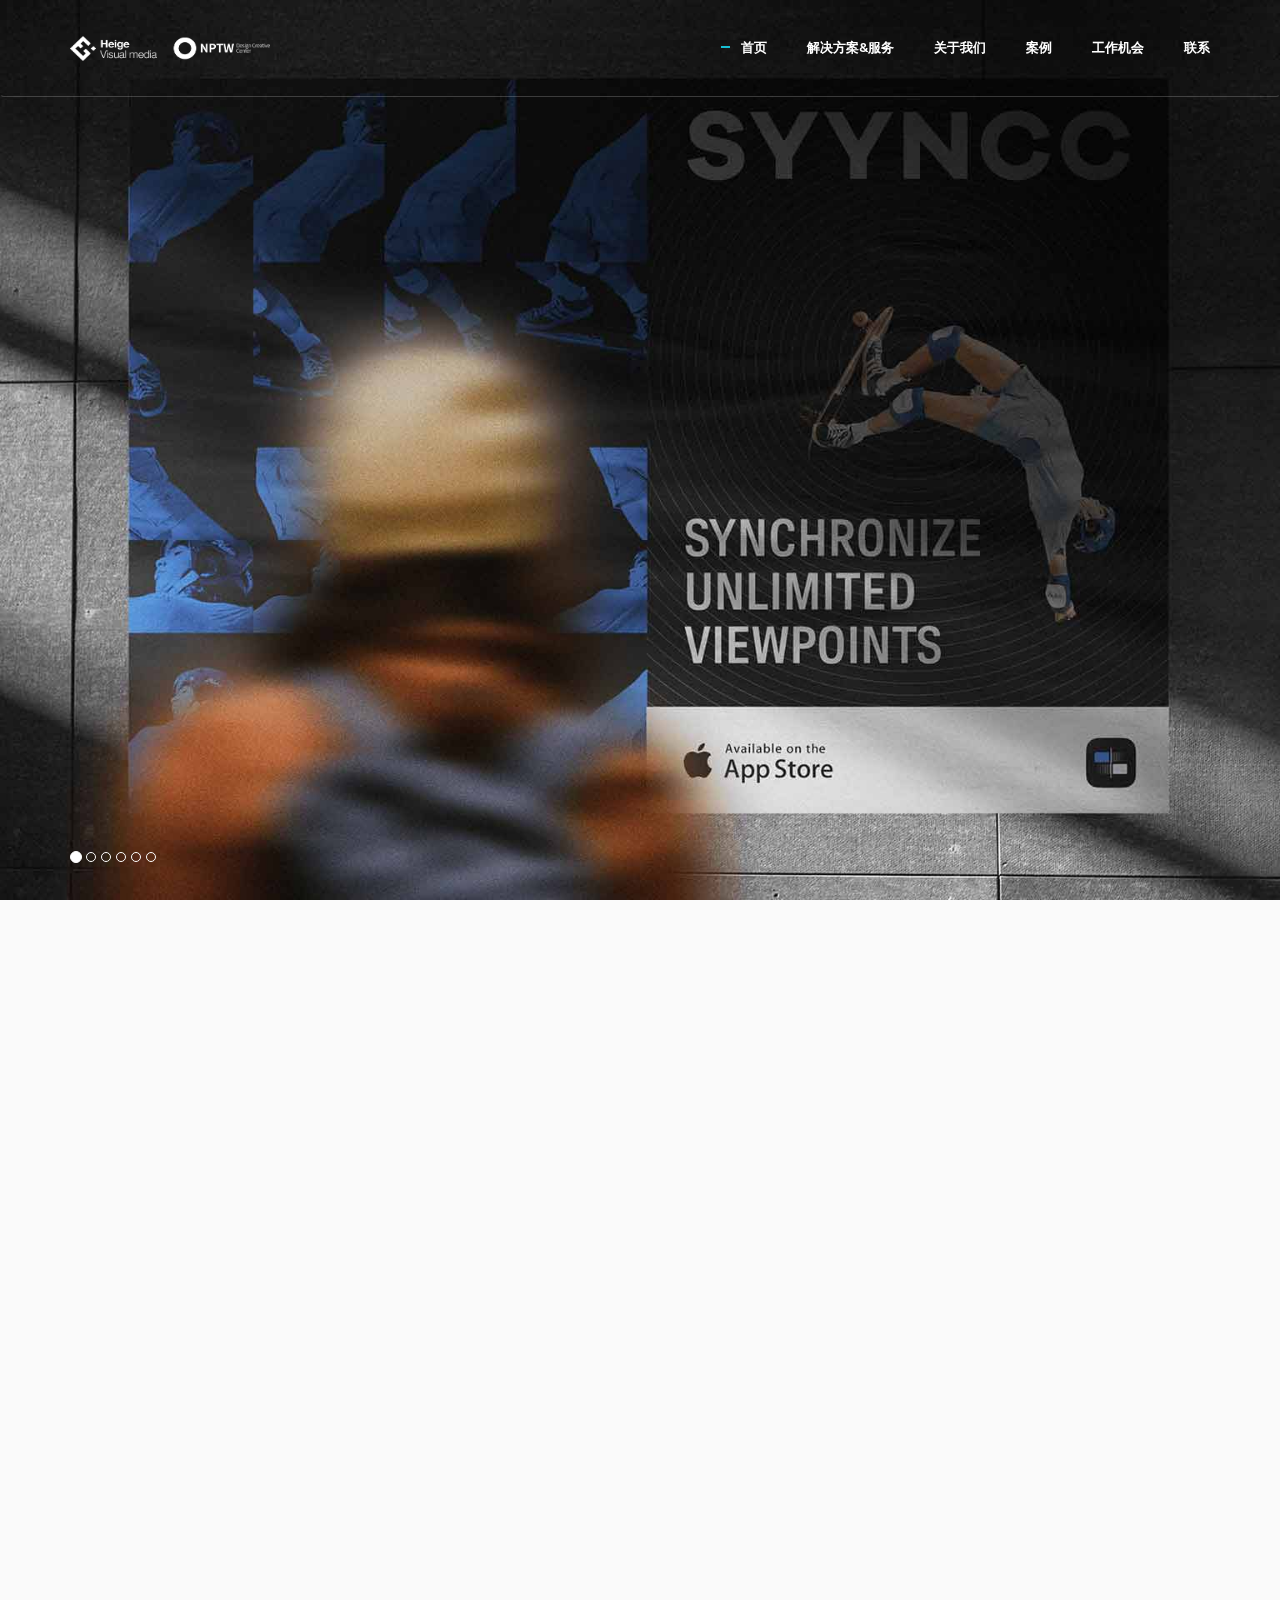
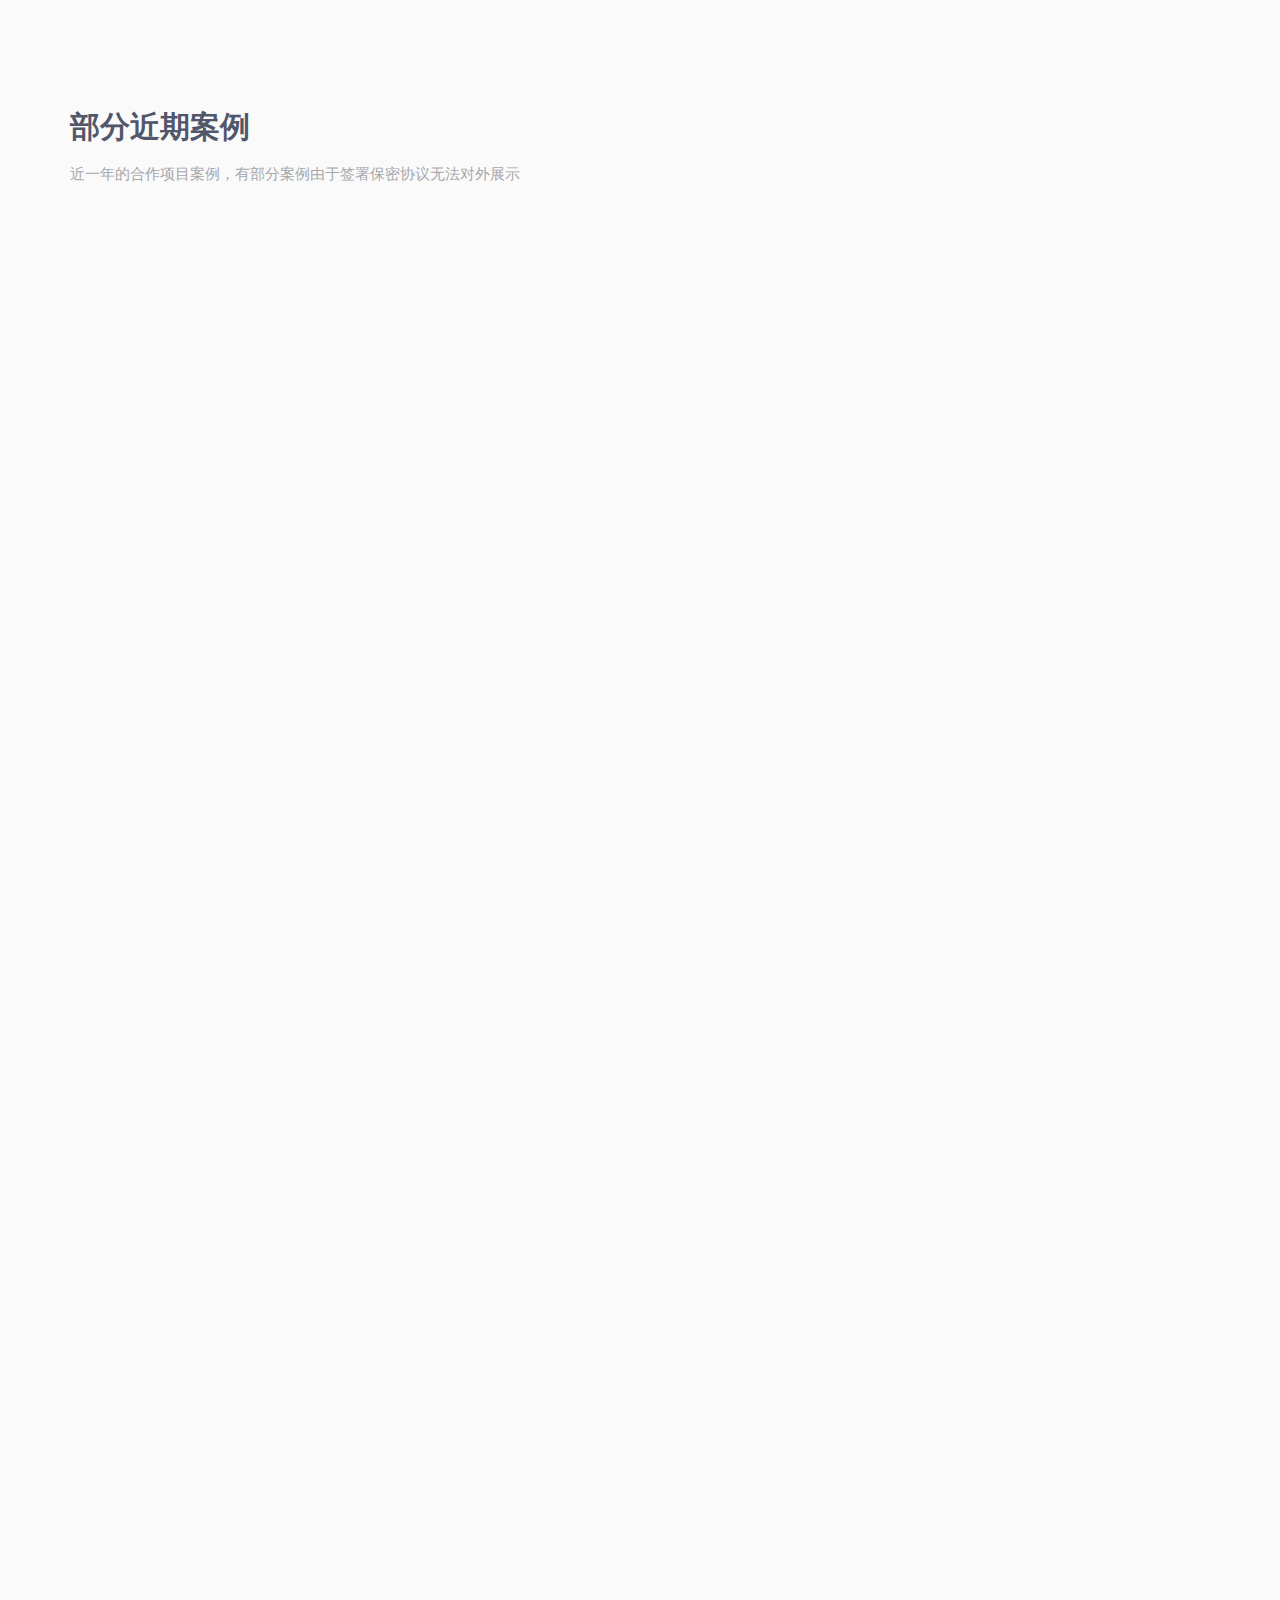
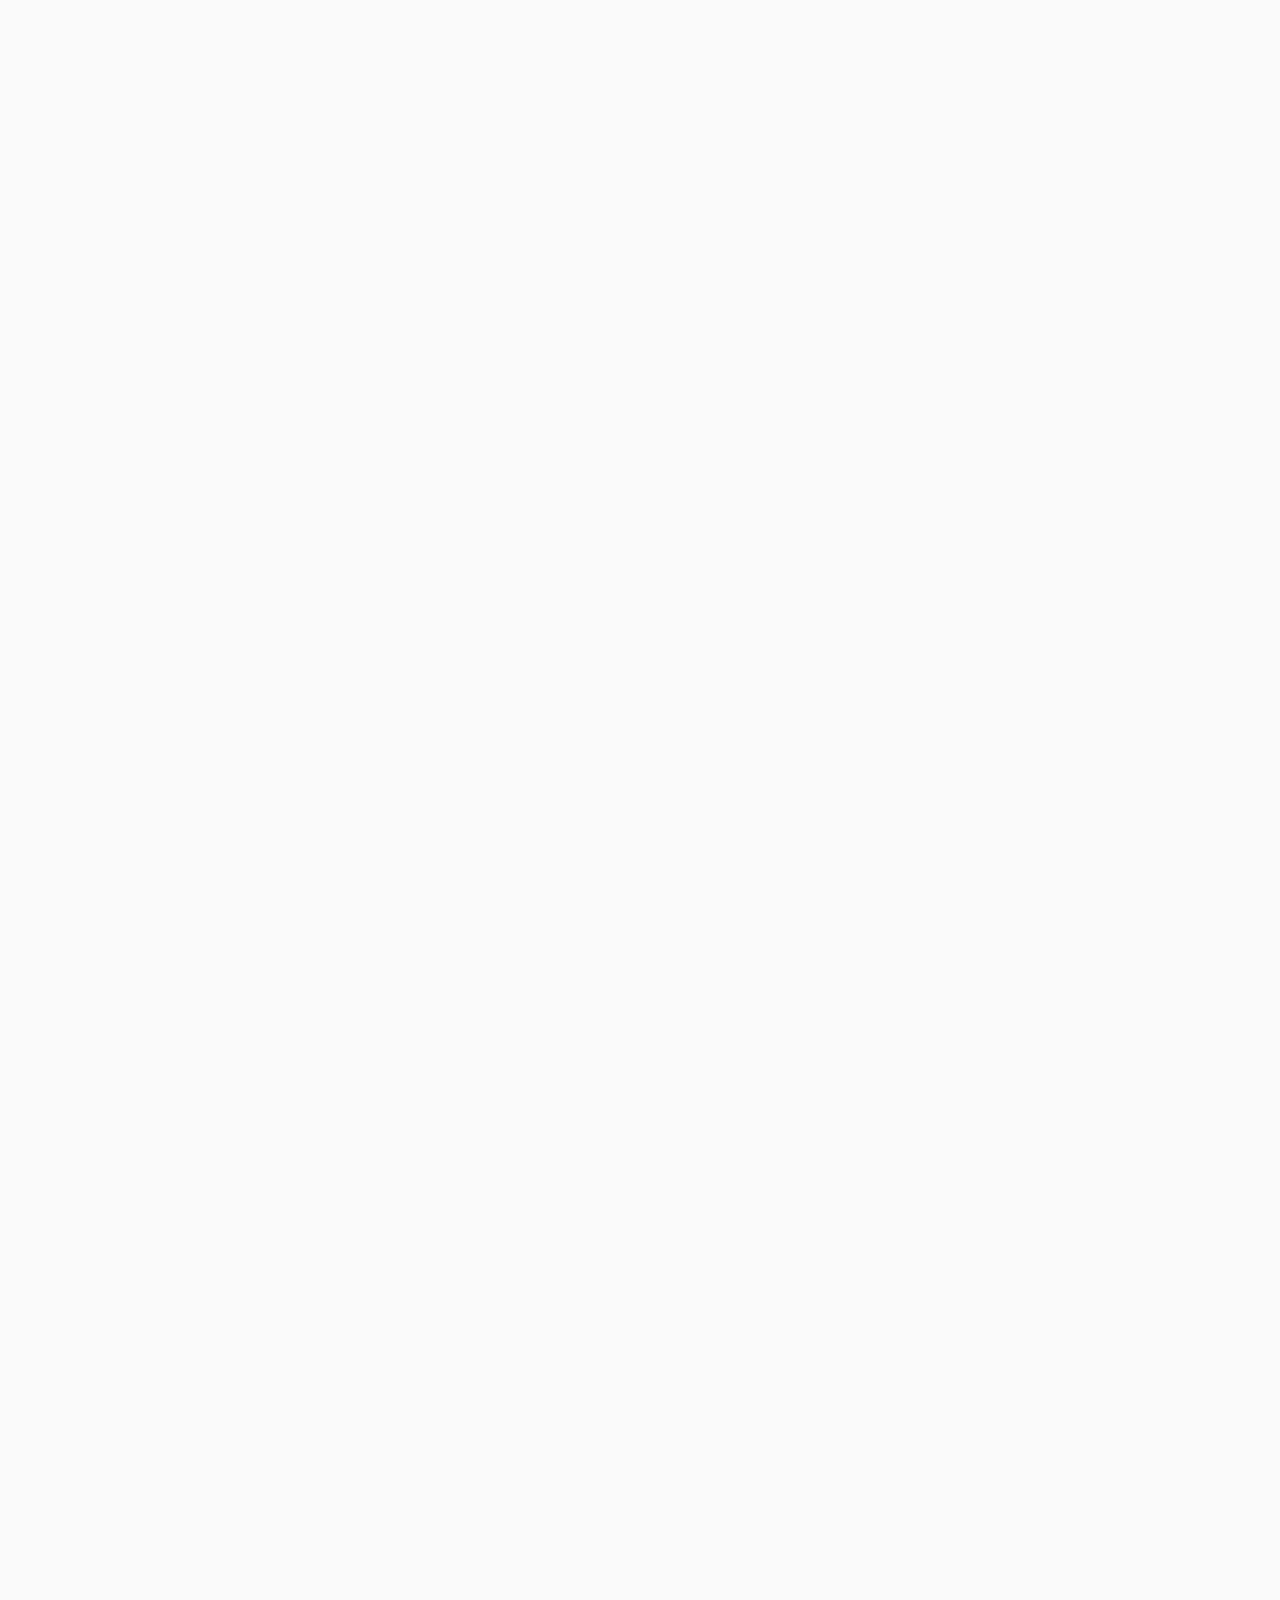
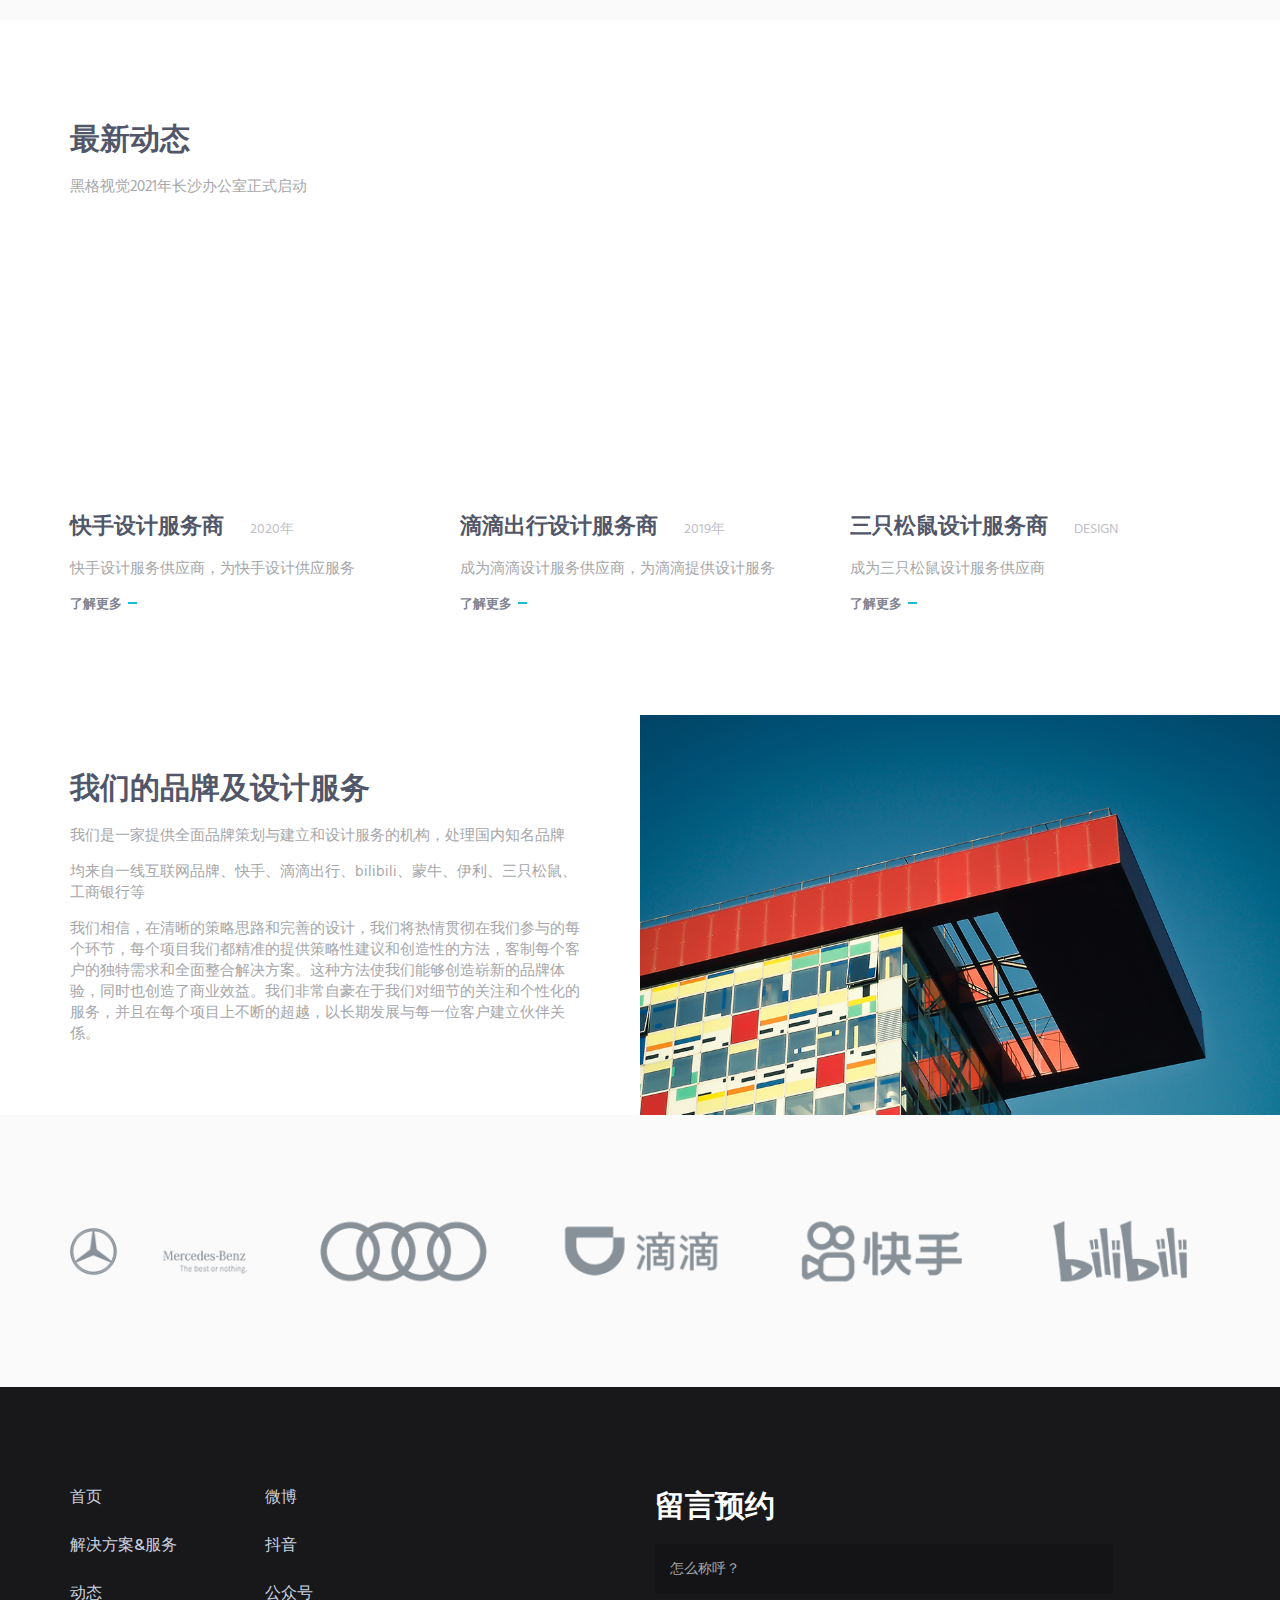
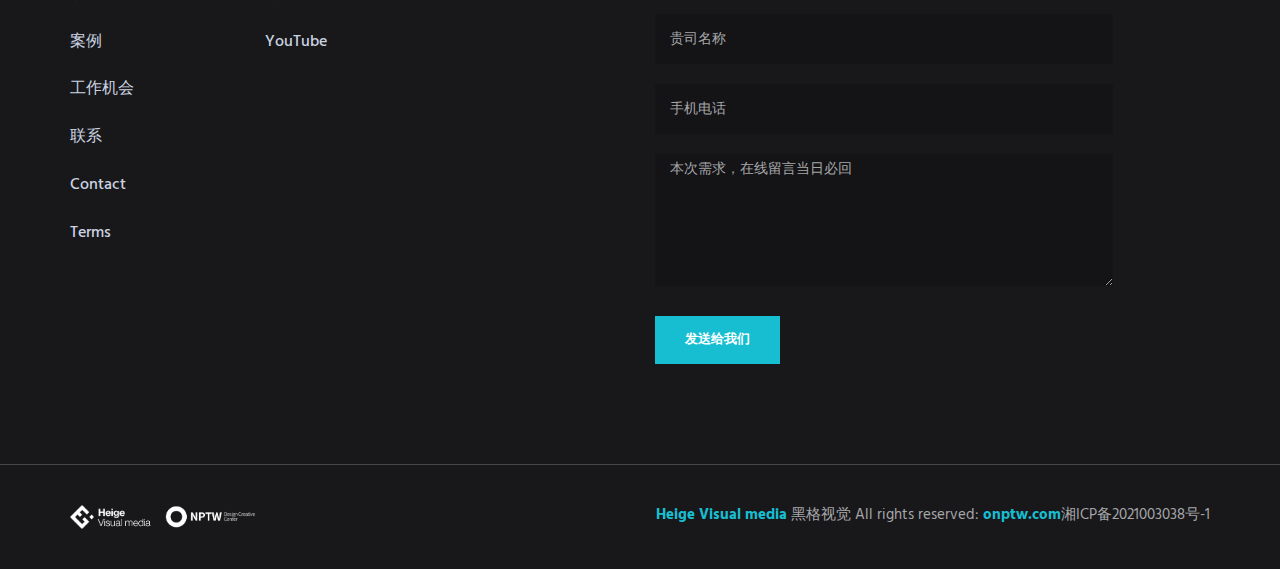
==== commit 8b1a5236: "首页修改首页图片" ====
--- a/index.html
+++ b/index.html
@@ -319,6 +319,239 @@
             </div>
         </div>
         <!-- End Service -->
+        <!-- Work -->
+        <div class="bg-color-sky-light overflow-h">
+            <div class="content-lg container">
+                <div class="row margin-b-40">
+                    <div class="col-sm-6">
+                        <h2>部分近期案例 </h2>
+                        <p>近一年的合作项目案例，有部分案例由于签署保密协议无法对外展示</p>
+                    </div>
+                </div>
+                <!--// end row -->
+
+                <!-- Masonry Grid -->
+                <div class="masonry-grid">
+                    <div class="masonry-grid-sizer col-xs-6 col-sm-6 col-md-1"></div>
+                    <div class="masonry-grid-item col-xs-12 col-sm-6 col-md-8">
+                        <!-- Work -->
+                        <div class="work wow fadeInUp" data-wow-duration=".3" data-wow-delay=".1s">
+                            <div class="work-overlay">
+                                <img class="full-width img-responsive" src="img/work/A01.jpg" alt="Portfolio Image">
+                            </div>
+                            <div class="work-content">
+                                <h3 class="color-white margin-b-5">狮子王啤酒标志设计</h3>
+                                <p class="color-white margin-b-0">狮子王与啤酒花结合视觉元素</p>
+                            </div>
+                            <a class="content-wrapper-link" href="#"></a>
+                        </div>
+                        <!-- End Work -->
+                    </div>
+                    <div class="masonry-grid-item col-xs-6 col-sm-6 col-md-4">
+                        <!-- Work -->
+                        <div class="work wow fadeInUp" data-wow-duration=".3" data-wow-delay=".2s">
+                            <div class="work-overlay">
+                                <img class="full-width img-responsive" src="img/work/A02-1.jpg" alt="Portfolio Image">
+                            </div>
+                            <div class="work-content">
+                                <h3 class="color-white margin-b-5">机械键盘详情页策划设计</h3>
+                                <p class="color-white margin-b-0">详情页策划</p>
+                            </div>
+                            <a class="content-wrapper-link" href="#"></a>
+                        </div>
+                        <!-- End Work -->
+                    </div>
+                    <div class="masonry-grid-item col-xs-6 col-sm-6 col-md-4">
+                        <!-- Work -->
+                        <div class="work wow fadeInUp" data-wow-duration=".3" data-wow-delay=".3s">
+                            <div class="work-overlay">
+                                <img class="full-width img-responsive" src="img/work/01.jpg" alt="Portfolio Image">
+                            </div>
+                            <div class="work-content">
+                                <h3 class="color-white margin-b-5">饿了么创意广告</h3>
+                                <p class="color-white margin-b-0">一站式服务广告创意设计</p>
+                            </div>
+                            <a class="content-wrapper-link" href="#"></a>
+                        </div>
+                        <!-- End Work -->
+                    </div>
+                    <div class="masonry-grid-item col-xs-6 col-sm-6 col-md-4">
+                        <!-- Work -->
+                        <div class="work wow fadeInUp" data-wow-duration=".3" data-wow-delay=".4s">
+                            <div class="work-overlay">
+                                <img class="full-width img-responsive" src="img/work/02.jpg" alt="Portfolio Image">
+                            </div>
+                            <div class="work-content">
+                                <h3 class="color-white margin-b-5">618专题设计</h3>
+                                <p class="color-white margin-b-0">618专题视觉设计</p>
+                            </div>
+                            <a class="content-wrapper-link" href="#"></a>
+                        </div>
+                        <!-- End Work -->
+                    </div>
+                    <div class="masonry-grid-item col-xs-6 col-sm-6 col-md-4">
+                        <!-- Work -->
+                        <div class="work wow fadeInUp" data-wow-duration=".3" data-wow-delay=".5s">
+                            <div class="work-overlay">
+                                <img class="full-width img-responsive" src="img/work/03.jpg" alt="Portfolio Image">
+                            </div>
+                            <div class="work-content">
+                                <h3 class="color-white margin-b-5">设计案例4</h3>
+                                <p class="color-white margin-b-0">Lorem ipsum dolor sit amet consectetur adipiscing</p>
+                            </div>
+                            <a class="content-wrapper-link" href="#"></a>
+                        </div>
+                        <!-- End Work -->
+                    </div>
+                    <div class="masonry-grid-item col-xs-6 col-sm-6 col-md-4">
+                        <!-- Work -->
+                        <div class="work wow fadeInUp" data-wow-duration=".3" data-wow-delay=".2s">
+                            <div class="work-overlay">
+                                <img class="full-width img-responsive" src="img/work/A02-2.jpg" alt="Portfolio Image">
+                            </div>
+                            <div class="work-content">
+                                <h3 class="color-white margin-b-5">滴滴双十一送抢红包</h3>
+                                <p class="color-white margin-b-0">抢红包线上线下活动</p>
+                            </div>
+                            <a class="content-wrapper-link" href="#"></a>
+                        </div>
+                        <!-- End Work -->
+                    </div>
+                    <div class="masonry-grid-item col-xs-12 col-sm-6 col-md-8">
+                        <!-- Work -->
+                        <div class="work wow fadeInUp" data-wow-duration=".3" data-wow-delay=".1s">
+                            <div class="work-overlay">
+                                <img class="full-width img-responsive" src="img/work/A02.jpg" alt="Portfolio Image">
+                            </div>
+                            <div class="work-content">
+                                <h3 class="color-white margin-b-5">产品渲染建模</h3>
+                                <p class="color-white margin-b-0">护肤品化妆建模渲染</p>
+                            </div>
+                            <a class="content-wrapper-link" href="#"></a>
+                        </div>
+                        <!-- End Work -->
+                    </div>
+                    <div class="masonry-grid-item col-xs-6 col-sm-6 col-md-4">
+                        <!-- Work -->
+                        <div class="work wow fadeInUp" data-wow-duration=".3" data-wow-delay=".3s">
+                            <div class="work-overlay">
+                                <img class="full-width img-responsive" src="img/work/04.jpg" alt="Portfolio Image">
+                            </div>
+                            <div class="work-content">
+                                <h3 class="color-white margin-b-5">九阳豆浆活动专题设计</h3>
+                                <p class="color-white margin-b-0">7月29日活动专题设计</p>
+                            </div>
+                            <a class="content-wrapper-link" href="#"></a>
+                        </div>
+                        <!-- End Work -->
+                    </div>
+                    <div class="masonry-grid-item col-xs-6 col-sm-6 col-md-4">
+                        <!-- Work -->
+                        <div class="work wow fadeInUp" data-wow-duration=".3" data-wow-delay=".4s">
+                            <div class="work-overlay">
+                                <img class="full-width img-responsive" src="img/work/05.jpg" alt="Portfolio Image">
+                            </div>
+                            <div class="work-content">
+                                <h3 class="color-white margin-b-5">珍珠面膜详情页设计</h3>
+                                <p class="color-white margin-b-0">Lorem ipsum dolor sit amet consectetur adipiscing</p>
+                            </div>
+                            <a class="content-wrapper-link" href="#"></a>
+                        </div>
+                        <!-- End Work -->
+                    </div>
+                    <div class="masonry-grid-item col-xs-6 col-sm-6 col-md-4">
+                        <!-- Work -->
+                        <div class="work wow fadeInUp" data-wow-duration=".3" data-wow-delay=".5s">
+                            <div class="work-overlay">
+                                <img class="full-width img-responsive" src="img/work/06.jpg" alt="Portfolio Image">
+                            </div>
+                            <div class="work-content">
+                                <h3 class="color-white margin-b-5">惠普行车记录仪</h3>
+                                <p class="color-white margin-b-0">惠普行车记录仪详情页策划设计</p>
+                            </div>
+                            <a class="content-wrapper-link" href="#"></a>
+                        </div>
+                        <!-- End Work -->
+                    </div>
+                    <div class="masonry-grid-item col-xs-12 col-sm-6 col-md-8">
+                        <!-- Work -->
+                        <div class="work wow fadeInUp" data-wow-duration=".3" data-wow-delay=".1s">
+                            <div class="work-overlay">
+                                <img class="full-width img-responsive" src="img/work/A04.jpg" alt="Portfolio Image">
+                            </div>
+                            <div class="work-content">
+                                <h3 class="color-white margin-b-5">数据化展示设计</h3>
+                                <p class="color-white margin-b-0">出行数据可视化设计</p>
+                            </div>
+                            <a class="content-wrapper-link" href="#"></a>
+                        </div>
+                        <!-- End Work -->
+                    </div>
+                    <div class="masonry-grid-item col-xs-6 col-sm-6 col-md-4">
+                        <!-- Work -->
+                        <div class="work wow fadeInUp" data-wow-duration=".3" data-wow-delay=".2s">
+                            <div class="work-overlay">
+                                <img class="full-width img-responsive" src="img/work/A02-3.jpg" alt="Portfolio Image">
+                            </div>
+                            <div class="work-content">
+                                <h3 class="color-white margin-b-5">免费品牌专家咨询</h3>
+                                <p class="color-white margin-b-0">扫描咨询</p>
+                            </div>
+                            <a class="content-wrapper-link" href="#"></a>
+                        </div>
+                        <!-- End Work -->
+                    </div>
+                    <div class="masonry-grid-item col-xs-12 col-sm-6 col-md-8">
+                        <!-- Work -->
+                        <div class="work wow fadeInUp" data-wow-duration=".3" data-wow-delay=".1s">
+                            <div class="work-overlay">
+                                <img class="full-width img-responsive" src="img/work/A07.jpg" alt="Portfolio Image">
+                            </div>
+                            <div class="work-content">
+                                <h3 class="color-white margin-b-5">W女性联盟品牌设计</h3>
+                                <p class="color-white margin-b-0">品牌设计</p>
+                            </div>
+                            <a class="content-wrapper-link" href="#"></a>
+                        </div>
+                        <!-- End Work -->
+                    </div>
+                    <div class="masonry-grid-item col-xs-12 col-sm-6 col-md-8">
+                        <!-- Work -->
+                        <div class="work wow fadeInUp" data-wow-duration=".3" data-wow-delay=".1s">
+                            <div class="work-overlay">
+                                <img class="full-width img-responsive" src="img/work/A09.jpg" alt="Portfolio Image">
+                            </div>
+                            <div class="work-content">
+                                <h3 class="color-white margin-b-5">自行车渲染设计</h3>
+                                <p class="color-white margin-b-0">自行车渲染设计</p>
+                            </div>
+                            <a class="content-wrapper-link" href="#"></a>
+                        </div>
+                        <!-- End Work -->
+                    </div>
+                    <div class="masonry-grid-item col-xs-12 col-sm-6 col-md-8">
+                        <!-- Work -->
+                        <div class="work wow fadeInUp" data-wow-duration=".3" data-wow-delay=".1s">
+                            <div class="work-overlay">
+                                <img class="full-width img-responsive" src="img/work/A08.jpg" alt="Portfolio Image">
+                            </div>
+                            <div class="work-content">
+                                <h3 class="color-white margin-b-5">IBT品牌视觉系统设计</h3>
+                                <p class="color-white margin-b-0">品牌视觉系统设计</p>
+                            </div>
+                            <a class="content-wrapper-link" href="#"></a>
+                        </div>
+                        <!-- End Work -->
+                    </div>
+
+
+
+
+                </div>
+                <!-- End Masonry Grid -->
+            </div>
+        </div>
+        <!-- End Work -->
 
         <!-- Latest Products -->
         <div class="content-lg container">
@@ -377,151 +610,6 @@
             <!--// end row -->
         </div>
         <!-- End Latest Products -->
-
-        <!-- Clients -->
-        <div class="bg-color-sky-light">
-            <div class="content-lg container">
-                <!-- Swiper Clients -->
-                <div class="swiper-slider swiper-clients">
-                    <!-- Swiper Wrapper -->
-                    <div class="swiper-wrapper">
-                        <div class="swiper-slide">
-                            <img class="swiper-clients-img" src="img/clients/01.png" alt="Clients Logo">
-                        </div>
-                        <div class="swiper-slide">
-                            <img class="swiper-clients-img" src="img/clients/02.png" alt="Clients Logo">
-                        </div>
-                        <div class="swiper-slide">
-                            <img class="swiper-clients-img" src="img/clients/03.png" alt="Clients Logo">
-                        </div>
-                        <div class="swiper-slide">
-                            <img class="swiper-clients-img" src="img/clients/04.png" alt="Clients Logo">
-                        </div>
-                        <div class="swiper-slide">
-                            <img class="swiper-clients-img" src="img/clients/05.png" alt="Clients Logo">
-                        </div>
-                        <div class="swiper-slide">
-                            <img class="swiper-clients-img" src="img/clients/06.png" alt="Clients Logo">
-                        </div>
-                        <div class="swiper-slide">
-                            <img class="swiper-clients-img" src="img/clients/07.png" alt="Clients Logo">
-                        </div>
-                    </div>
-                    <!-- End Swiper Wrapper -->
-                </div>
-                <!-- End Swiper Clients -->
-            </div>
-        </div>
-        <!-- End Clients -->
-
-        <!-- Testimonials -->
-        <div class="content-lg container">
-            <div class="row">
-                <div class="col-sm-9">
-                    <h2>品牌發展</h2>
-
-                    <!-- Swiper Testimonials -->
-                    <div class="swiper-slider swiper-testimonials">
-                        <!-- Swiper Wrapper -->
-                        <div class="swiper-wrapper">
-                            <div class="swiper-slide">
-                                <blockquote class="blockquote">
-                                    <div class="margin-b-20">
-                                        核心競爭力在於品牌策略和設計經驗的精準提煉，俱品牌意識的視覺設計、品牌傳播和市場營銷的執行力相結合，我們合力打造身歷其境的全新感受和創新的多平台的品牌體驗
-                                    </div>
-                                    <div class="margin-b-20">
-
-                                    </div>
-                                    <p><span class="fweight-700 color-link">黑格</span>, 品牌创意视觉专家</p>
-                                </blockquote>
-                            </div>
-                            <div class="swiper-slide">
-                                <blockquote class="blockquote">
-                                    <div class="margin-b-20">
-                                        我们的团队创造了鼓舞人心的设计和策略
-                                        打造独特而有吸引力的品牌
-                                        与受众沟通，紧密联繫。
-                                    </div>
-                                    <div class="margin-b-20">
-
-                                    </div>
-                                    <p><span class="fweight-700 color-link">黑格</span>, 品牌创意视觉专家</p>
-                                </blockquote>
-                            </div>
-                        </div>
-                        <!-- End Swiper Wrapper -->
-
-                        <!-- Pagination -->
-                        <div class="swiper-testimonials-pagination"></div>
-                    </div>
-                    <!-- End Swiper Testimonials -->
-                </div>
-            </div>
-            <!--// end row -->
-        </div>
-        <!-- End Testimonials -->
-
-        <!-- Pricing -->
-        <div class="bg-color-sky-light">
-            <div class="content-lg container">
-                <div class="row row-space-1">
-                    <div class="col-sm-4 sm-margin-b-2">
-                        <!-- Pricing -->
-                        <div class="pricing">
-                            <div class="margin-b-30">
-                                <i class="pricing-icon icon-chemistry"></i>
-                                <h3>品牌新视觉识别体系塑造<span> - </span> </h3>
-                                <p>我们的设计团队创造精心设计的品牌形象和视觉标识，设计时全方面的考虑企业的经营理念与文化，从而使品牌形象能支持该品牌的永续发展。</p>
-                            </div>
-                            <ul class="list-unstyled pricing-list margin-b-50">
-                                <li class="pricing-list-item">品牌视觉体系建设</li>
-                                <li class="pricing-list-item">品牌差异化</li>
-                                <li class="pricing-list-item">消费者底层逻辑沟通</li>
-                            </ul>
-                            <a href="pricing.html" class="btn-theme btn-theme-sm btn-default-bg text-uppercase">了解更多</a>
-                        </div>
-                        <!-- End Pricing -->
-                    </div>
-                    <div class="col-sm-4 sm-margin-b-2">
-                        <!-- Pricing -->
-                        <div class="pricing pricing-active">
-                            <div class="margin-b-30">
-                                <i class="pricing-icon icon-badge"></i>
-                                <h3>平面設計<span> - </span></h3>
-                                <p>在视觉设计上有强大的优势，原创的概念，透过技术和智能化设计，提升客户的产品/服务，提高品牌知名度，并强化品牌形象。</p>
-                            </div>
-                            <ul class="list-unstyled pricing-list margin-b-50">
-                                <li class="pricing-list-item">分析市场需求</li>
-                                <li class="pricing-list-item">分析竞争力</li>
-                                <li class="pricing-list-item">策划品类竞争力</li>
-                            </ul>
-                            <a href="pricing.html" class="btn-theme btn-theme-sm btn-default-bg text-uppercase">了解更多</a>
-                        </div>
-                        <!-- End Pricing -->
-                    </div>
-                    <div class="col-sm-4">
-                        <!-- Pricing -->
-                        <div class="pricing">
-                            <div class="margin-b-30">
-                                <i class="pricing-icon icon-shield"></i>
-                                <h3>网站设计 <span> - </span> </h3>
-                                <p>在创造高效的网站，运用多媒体展示及善用优化的设计原则，在所有的互动平台与网际网路上，并具备所有的专业知识。</p>
-                            </div>
-                            <ul class="list-unstyled pricing-list margin-b-50">
-                                <li class="pricing-list-item">差异化分析</li>
-                                <li class="pricing-list-item">独特性</li>
-                                <li class="pricing-list-item">响应式设计</li>
-                            </ul>
-                            <a href="pricing.html" class="btn-theme btn-theme-sm btn-default-bg text-uppercase">了解更多</a>
-                        </div>
-                        <!-- End Pricing -->
-                    </div>
-                </div>
-                <!--// end row -->
-            </div>
-        </div>
-        <!-- End Pricing -->
-
         <!-- Promo Section -->
         <div class="promo-section overflow-h">
             <div class="container">
@@ -544,239 +632,50 @@
         </div>
         <!-- End Promo Section -->
 
-        <!-- Work -->
-        <div class="bg-color-sky-light overflow-h">
+        <!-- Clients -->
+        <div class="bg-color-sky-light">
             <div class="content-lg container">
-                <div class="row margin-b-40">
-                    <div class="col-sm-6">
-                        <h2>部分近期案例 </h2>
-                        <p>近一年的合作项目案例，有部分案例由于签署保密协议无法对外展示</p>
-                    </div>
-                </div>
-                <!--// end row -->
-
-                <!-- Masonry Grid -->
-                <div class="masonry-grid">
-                    <div class="masonry-grid-sizer col-xs-6 col-sm-6 col-md-1"></div>
-                    <div class="masonry-grid-item col-xs-12 col-sm-6 col-md-8">
-                        <!-- Work -->
-                        <div class="work wow fadeInUp" data-wow-duration=".3" data-wow-delay=".1s">
-                            <div class="work-overlay">
-                                <img class="full-width img-responsive" src="img/work/A01.jpg" alt="Portfolio Image">
-                            </div>
-                            <div class="work-content">
-                                <h3 class="color-white margin-b-5">狮子王啤酒标志设计</h3>
-                                <p class="color-white margin-b-0">狮子王与啤酒花结合视觉元素</p>
-                            </div>
-                            <a class="content-wrapper-link" href="#"></a>
-                        </div>
-                        <!-- End Work -->
-                    </div>
-                    <div class="masonry-grid-item col-xs-6 col-sm-6 col-md-4">
-                        <!-- Work -->
-                        <div class="work wow fadeInUp" data-wow-duration=".3" data-wow-delay=".2s">
-                            <div class="work-overlay">
-                                <img class="full-width img-responsive" src="img/work/A02-1.jpg" alt="Portfolio Image">
-                            </div>
-                            <div class="work-content">
-                                <h3 class="color-white margin-b-5">狮子王啤酒标志设计</h3>
-                                <p class="color-white margin-b-0">Lorem ipsum dolor sit amet consectetur adipiscing</p>
-                            </div>
-                            <a class="content-wrapper-link" href="#"></a>
-                        </div>
-                        <!-- End Work -->
-                    </div>
-                    <div class="masonry-grid-item col-xs-6 col-sm-6 col-md-4">
-                        <!-- Work -->
-                        <div class="work wow fadeInUp" data-wow-duration=".3" data-wow-delay=".3s">
-                            <div class="work-overlay">
-                                <img class="full-width img-responsive" src="img/work/01.jpg" alt="Portfolio Image">
-                            </div>
-                            <div class="work-content">
-                                <h3 class="color-white margin-b-5">设计案例2</h3>
-                                <p class="color-white margin-b-0">Lorem ipsum dolor sit amet consectetur adipiscing</p>
-                            </div>
-                            <a class="content-wrapper-link" href="#"></a>
-                        </div>
-                        <!-- End Work -->
-                    </div>
-                    <div class="masonry-grid-item col-xs-6 col-sm-6 col-md-4">
-                        <!-- Work -->
-                        <div class="work wow fadeInUp" data-wow-duration=".3" data-wow-delay=".4s">
-                            <div class="work-overlay">
-                                <img class="full-width img-responsive" src="img/work/02.jpg" alt="Portfolio Image">
-                            </div>
-                            <div class="work-content">
-                                <h3 class="color-white margin-b-5">设计案例3</h3>
-                                <p class="color-white margin-b-0">Lorem ipsum dolor sit amet consectetur adipiscing</p>
-                            </div>
-                            <a class="content-wrapper-link" href="#"></a>
-                        </div>
-                        <!-- End Work -->
-                    </div>
-                    <div class="masonry-grid-item col-xs-6 col-sm-6 col-md-4">
-                        <!-- Work -->
-                        <div class="work wow fadeInUp" data-wow-duration=".3" data-wow-delay=".5s">
-                            <div class="work-overlay">
-                                <img class="full-width img-responsive" src="img/work/03.jpg" alt="Portfolio Image">
-                            </div>
-                            <div class="work-content">
-                                <h3 class="color-white margin-b-5">设计案例4</h3>
-                                <p class="color-white margin-b-0">Lorem ipsum dolor sit amet consectetur adipiscing</p>
-                            </div>
-                            <a class="content-wrapper-link" href="#"></a>
-                        </div>
-                        <!-- End Work -->
-                    </div>
-                    <div class="masonry-grid-item col-xs-6 col-sm-6 col-md-4">
-                        <!-- Work -->
-                        <div class="work wow fadeInUp" data-wow-duration=".3" data-wow-delay=".2s">
-                            <div class="work-overlay">
-                                <img class="full-width img-responsive" src="img/work/A02-2.jpg" alt="Portfolio Image">
-                            </div>
-                            <div class="work-content">
-                                <h3 class="color-white margin-b-5">狮子王啤酒标志设计</h3>
-                                <p class="color-white margin-b-0">Lorem ipsum dolor sit amet consectetur adipiscing</p>
-                            </div>
-                            <a class="content-wrapper-link" href="#"></a>
-                        </div>
-                        <!-- End Work -->
-                    </div>
-                    <div class="masonry-grid-item col-xs-12 col-sm-6 col-md-8">
-                        <!-- Work -->
-                        <div class="work wow fadeInUp" data-wow-duration=".3" data-wow-delay=".1s">
-                            <div class="work-overlay">
-                                <img class="full-width img-responsive" src="img/work/A02.jpg" alt="Portfolio Image">
-                            </div>
-                            <div class="work-content">
-                                <h3 class="color-white margin-b-5">狮子王啤酒标志设计</h3>
-                                <p class="color-white margin-b-0">狮子王与啤酒花结合视觉元素</p>
-                            </div>
-                            <a class="content-wrapper-link" href="#"></a>
-                        </div>
-                        <!-- End Work -->
-                    </div>
-                    <div class="masonry-grid-item col-xs-6 col-sm-6 col-md-4">
-                        <!-- Work -->
-                        <div class="work wow fadeInUp" data-wow-duration=".3" data-wow-delay=".3s">
-                            <div class="work-overlay">
-                                <img class="full-width img-responsive" src="img/work/04.jpg" alt="Portfolio Image">
-                            </div>
-                            <div class="work-content">
-                                <h3 class="color-white margin-b-5">设计案例2</h3>
-                                <p class="color-white margin-b-0">Lorem ipsum dolor sit amet consectetur adipiscing</p>
-                            </div>
-                            <a class="content-wrapper-link" href="#"></a>
-                        </div>
-                        <!-- End Work -->
-                    </div>
-                    <div class="masonry-grid-item col-xs-6 col-sm-6 col-md-4">
-                        <!-- Work -->
-                        <div class="work wow fadeInUp" data-wow-duration=".3" data-wow-delay=".4s">
-                            <div class="work-overlay">
-                                <img class="full-width img-responsive" src="img/work/05.jpg" alt="Portfolio Image">
-                            </div>
-                            <div class="work-content">
-                                <h3 class="color-white margin-b-5">设计案例3</h3>
-                                <p class="color-white margin-b-0">Lorem ipsum dolor sit amet consectetur adipiscing</p>
-                            </div>
-                            <a class="content-wrapper-link" href="#"></a>
-                        </div>
-                        <!-- End Work -->
-                    </div>
-                    <div class="masonry-grid-item col-xs-6 col-sm-6 col-md-4">
-                        <!-- Work -->
-                        <div class="work wow fadeInUp" data-wow-duration=".3" data-wow-delay=".5s">
-                            <div class="work-overlay">
-                                <img class="full-width img-responsive" src="img/work/06.jpg" alt="Portfolio Image">
-                            </div>
-                            <div class="work-content">
-                                <h3 class="color-white margin-b-5">设计案例4</h3>
-                                <p class="color-white margin-b-0">Lorem ipsum dolor sit amet consectetur adipiscing</p>
-                            </div>
-                            <a class="content-wrapper-link" href="#"></a>
-                        </div>
-                        <!-- End Work -->
-                    </div>
-                    <div class="masonry-grid-item col-xs-12 col-sm-6 col-md-8">
-                        <!-- Work -->
-                        <div class="work wow fadeInUp" data-wow-duration=".3" data-wow-delay=".1s">
-                            <div class="work-overlay">
-                                <img class="full-width img-responsive" src="img/work/A04.jpg" alt="Portfolio Image">
-                            </div>
-                            <div class="work-content">
-                                <h3 class="color-white margin-b-5">狮子王啤酒标志设计</h3>
-                                <p class="color-white margin-b-0">狮子王与啤酒花结合视觉元素</p>
-                            </div>
-                            <a class="content-wrapper-link" href="#"></a>
-                        </div>
-                        <!-- End Work -->
-                    </div>
-                    <div class="masonry-grid-item col-xs-6 col-sm-6 col-md-4">
-                        <!-- Work -->
-                        <div class="work wow fadeInUp" data-wow-duration=".3" data-wow-delay=".2s">
-                            <div class="work-overlay">
-                                <img class="full-width img-responsive" src="img/work/A02-1.jpg" alt="Portfolio Image">
-                            </div>
-                            <div class="work-content">
-                                <h3 class="color-white margin-b-5">狮子王啤酒标志设计</h3>
-                                <p class="color-white margin-b-0">Lorem ipsum dolor sit amet consectetur adipiscing</p>
-                            </div>
-                            <a class="content-wrapper-link" href="#"></a>
-                        </div>
-                        <!-- End Work -->
-                    </div>
-                    <div class="masonry-grid-item col-xs-12 col-sm-6 col-md-8">
-                        <!-- Work -->
-                        <div class="work wow fadeInUp" data-wow-duration=".3" data-wow-delay=".1s">
-                            <div class="work-overlay">
-                                <img class="full-width img-responsive" src="img/work/A07.jpg" alt="Portfolio Image">
-                            </div>
-                            <div class="work-content">
-                                <h3 class="color-white margin-b-5">狮子王啤酒标志设计</h3>
-                                <p class="color-white margin-b-0">狮子王与啤酒花结合视觉元素</p>
-                            </div>
-                            <a class="content-wrapper-link" href="#"></a>
-                        </div>
-                        <!-- End Work -->
-                    </div>
-                    <div class="masonry-grid-item col-xs-12 col-sm-6 col-md-8">
-                        <!-- Work -->
-                        <div class="work wow fadeInUp" data-wow-duration=".3" data-wow-delay=".1s">
-                            <div class="work-overlay">
-                                <img class="full-width img-responsive" src="img/work/A09.jpg" alt="Portfolio Image">
-                            </div>
-                            <div class="work-content">
-                                <h3 class="color-white margin-b-5">狮子王啤酒标志设计</h3>
-                                <p class="color-white margin-b-0">狮子王与啤酒花结合视觉元素</p>
-                            </div>
-                            <a class="content-wrapper-link" href="#"></a>
-                        </div>
-                        <!-- End Work -->
-                    </div>
-                    <div class="masonry-grid-item col-xs-12 col-sm-6 col-md-8">
-                        <!-- Work -->
-                        <div class="work wow fadeInUp" data-wow-duration=".3" data-wow-delay=".1s">
-                            <div class="work-overlay">
-                                <img class="full-width img-responsive" src="img/work/A08.jpg" alt="Portfolio Image">
-                            </div>
-                            <div class="work-content">
-                                <h3 class="color-white margin-b-5">狮子王啤酒标志设计</h3>
-                                <p class="color-white margin-b-0">狮子王与啤酒花结合视觉元素</p>
-                            </div>
-                            <a class="content-wrapper-link" href="#"></a>
-                        </div>
-                        <!-- End Work -->
-                    </div>
-
-
-
-
-                </div>
-                <!-- End Masonry Grid -->
+                <!-- Swiper Clients -->
+                <div class="swiper-slider swiper-clients">
+                    <!-- Swiper Wrapper -->
+                    <div class="swiper-wrapper">
+                        <div class="swiper-slide">
+                            <img class="swiper-clients-img" src="img/clients/01.png" alt="Clients Logo">
+                        </div>
+                        <div class="swiper-slide">
+                            <img class="swiper-clients-img" src="img/clients/02.png" alt="Clients Logo">
+                        </div>
+                        <div class="swiper-slide">
+                            <img class="swiper-clients-img" src="img/clients/03.png" alt="Clients Logo">
+                        </div>
+                        <div class="swiper-slide">
+                            <img class="swiper-clients-img" src="img/clients/04.png" alt="Clients Logo">
+                        </div>
+                        <div class="swiper-slide">
+                            <img class="swiper-clients-img" src="img/clients/05.png" alt="Clients Logo">
+                        </div>
+                        <div class="swiper-slide">
+                            <img class="swiper-clients-img" src="img/clients/06.png" alt="Clients Logo">
+                        </div>
+                        <div class="swiper-slide">
+                            <img class="swiper-clients-img" src="img/clients/07.png" alt="Clients Logo">
+                        </div>
+                    </div>
+                    <!-- End Swiper Wrapper -->
+                </div>
+                <!-- End Swiper Clients -->
             </div>
         </div>
-        <!-- End Work -->
+        <!-- End Clients -->
+
+
+        <!-- Pricing -->
+
+        <!-- End Pricing -->
+
+
+
+
         <!--========== END PAGE LAYOUT ==========-->
 
         <!--========== FOOTER ==========-->
@@ -830,7 +729,7 @@
                         <img class="footer-logo" src="img/logo.png" alt="Asentus Logo">
                     </div>
                     <div class="col-xs-6 text-right">
-                        <p class="margin-b-0"><a class="color-base fweight-700" href="http://www.onptw.com">Heige Visual media</a> 黑格视觉 All rights reserved: <a class="color-base fweight-700" href="http://www.onptw.com/"><onptw></onptw>onptw.com</a></p>
+                        <p class="margin-b-0"><a class="color-base fweight-700" href="http://www.onptw.com">Heige Visual media</a> 黑格视觉 All rights reserved: <a class="color-base fweight-700" href="http://www.onptw.com/"><onptw></onptw>onptw.com</a>湘ICP备2021003038号-1</p>
                     </div>
                 </div>
                 <!--// end row -->
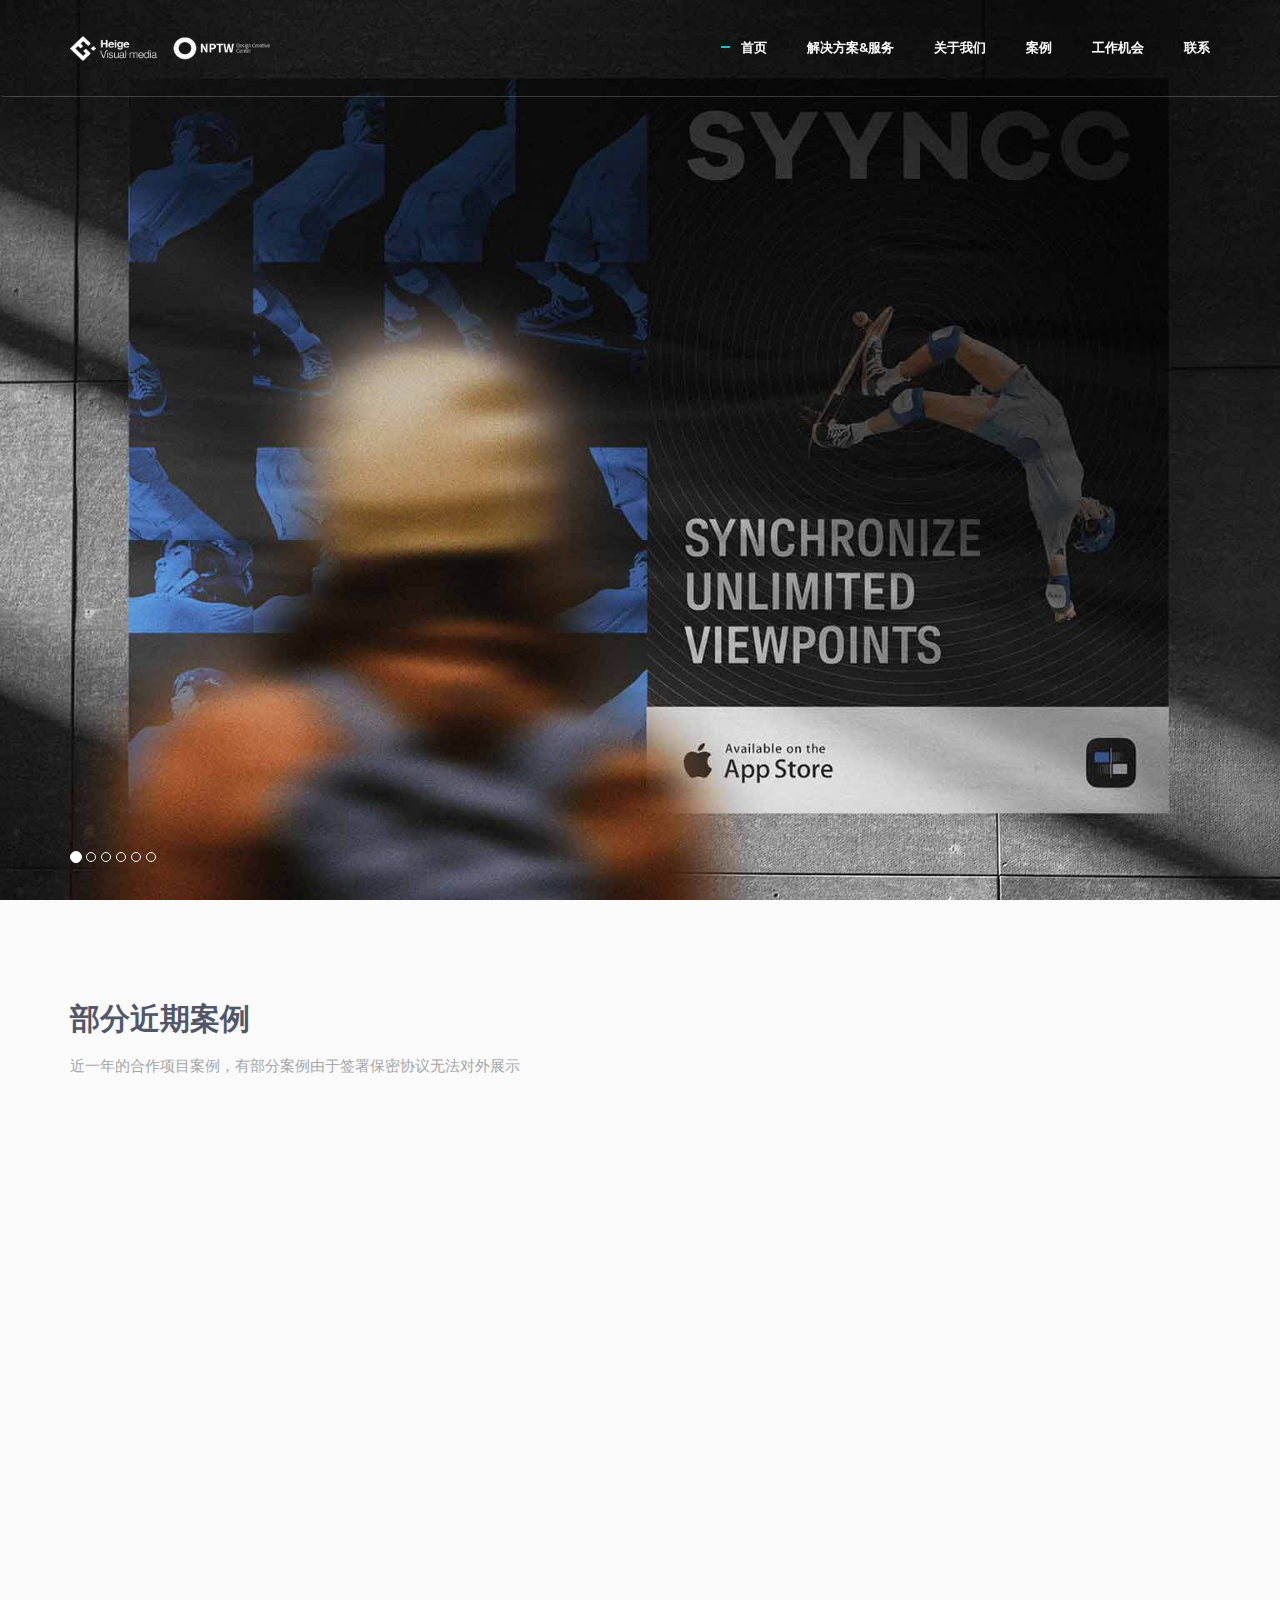
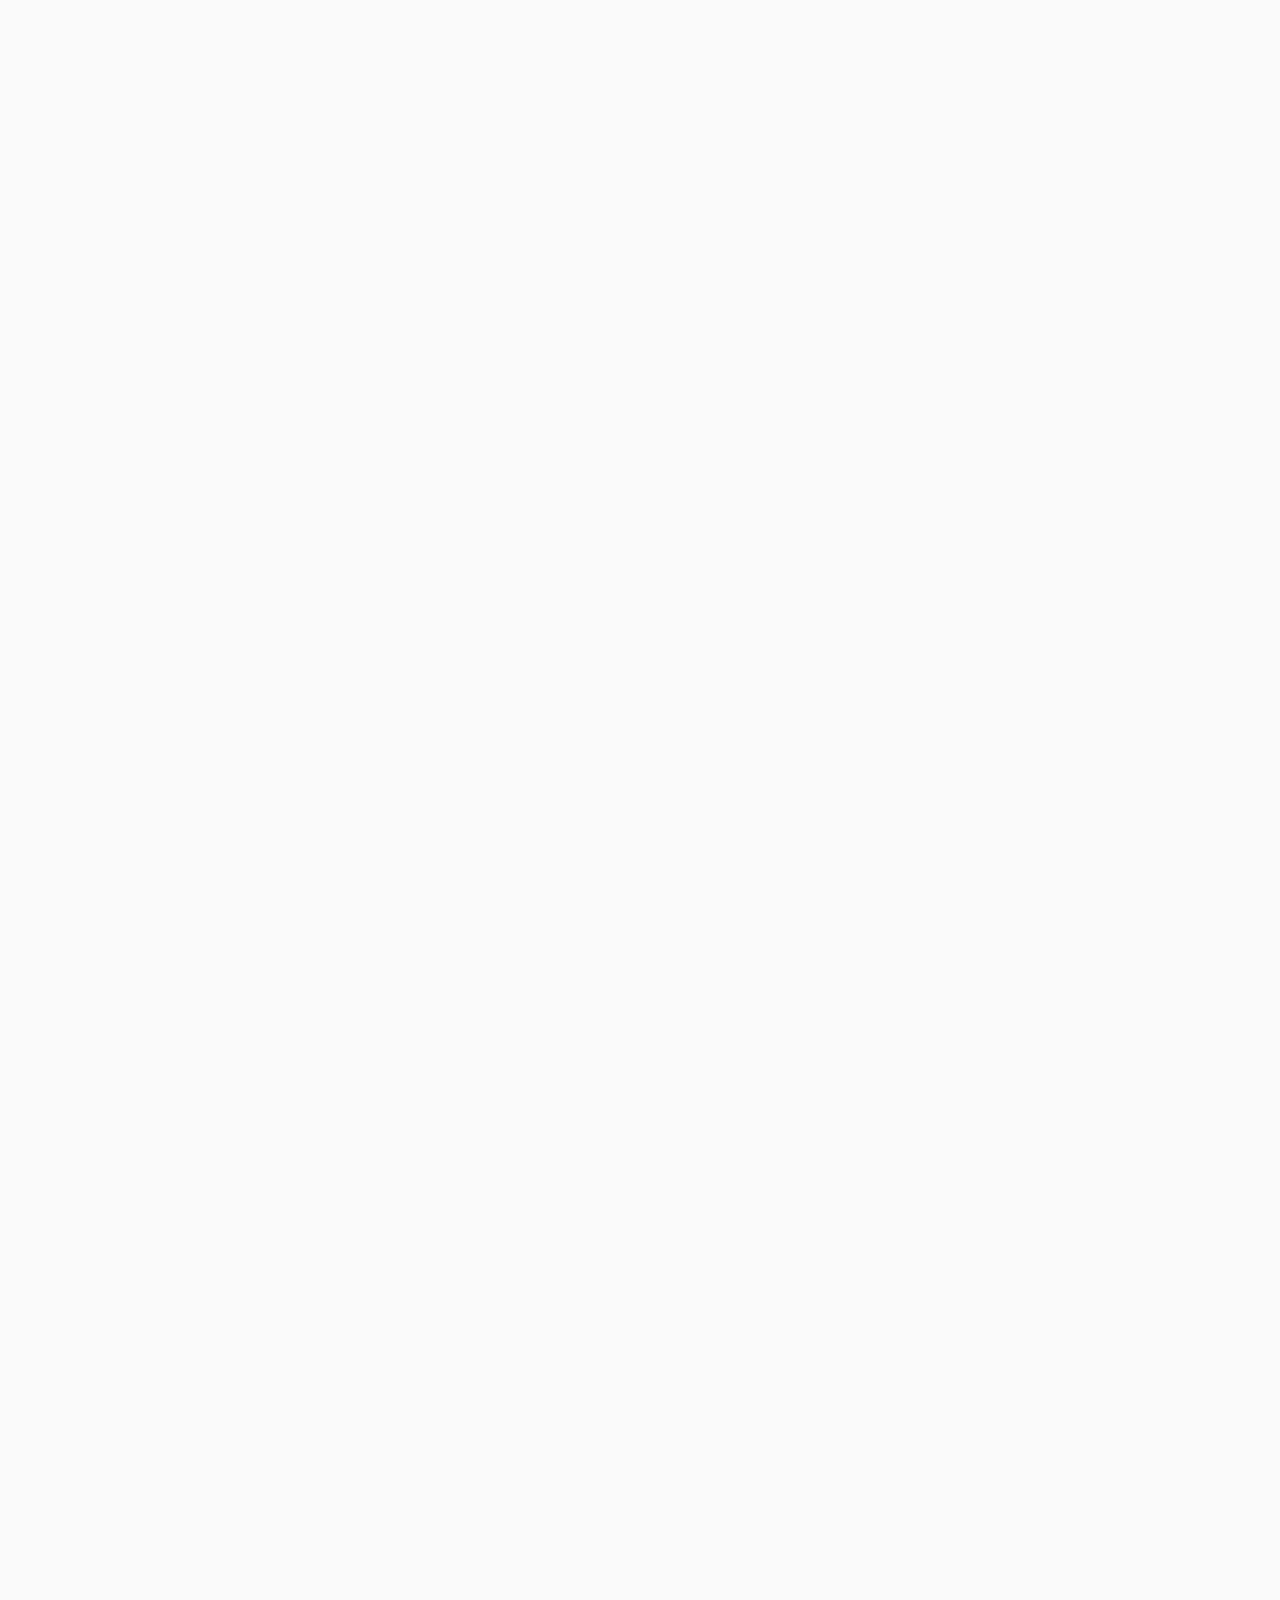
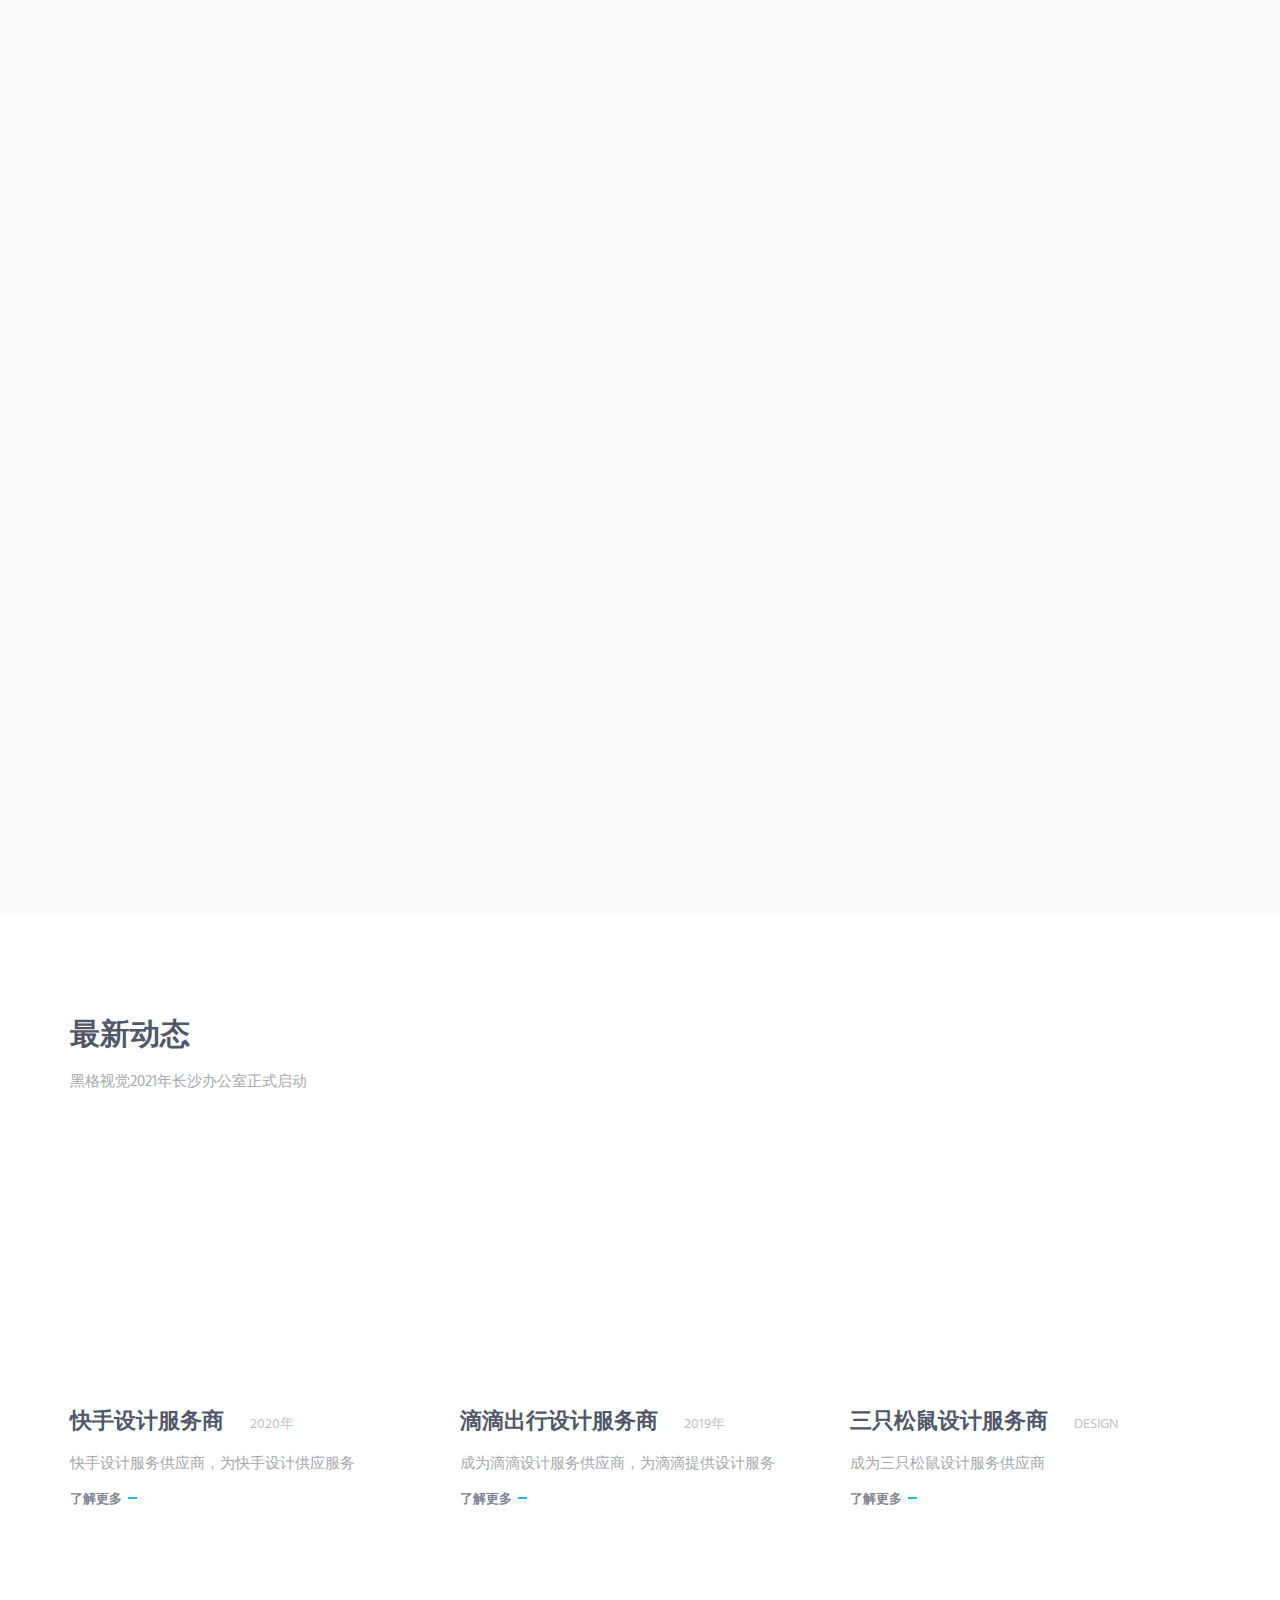
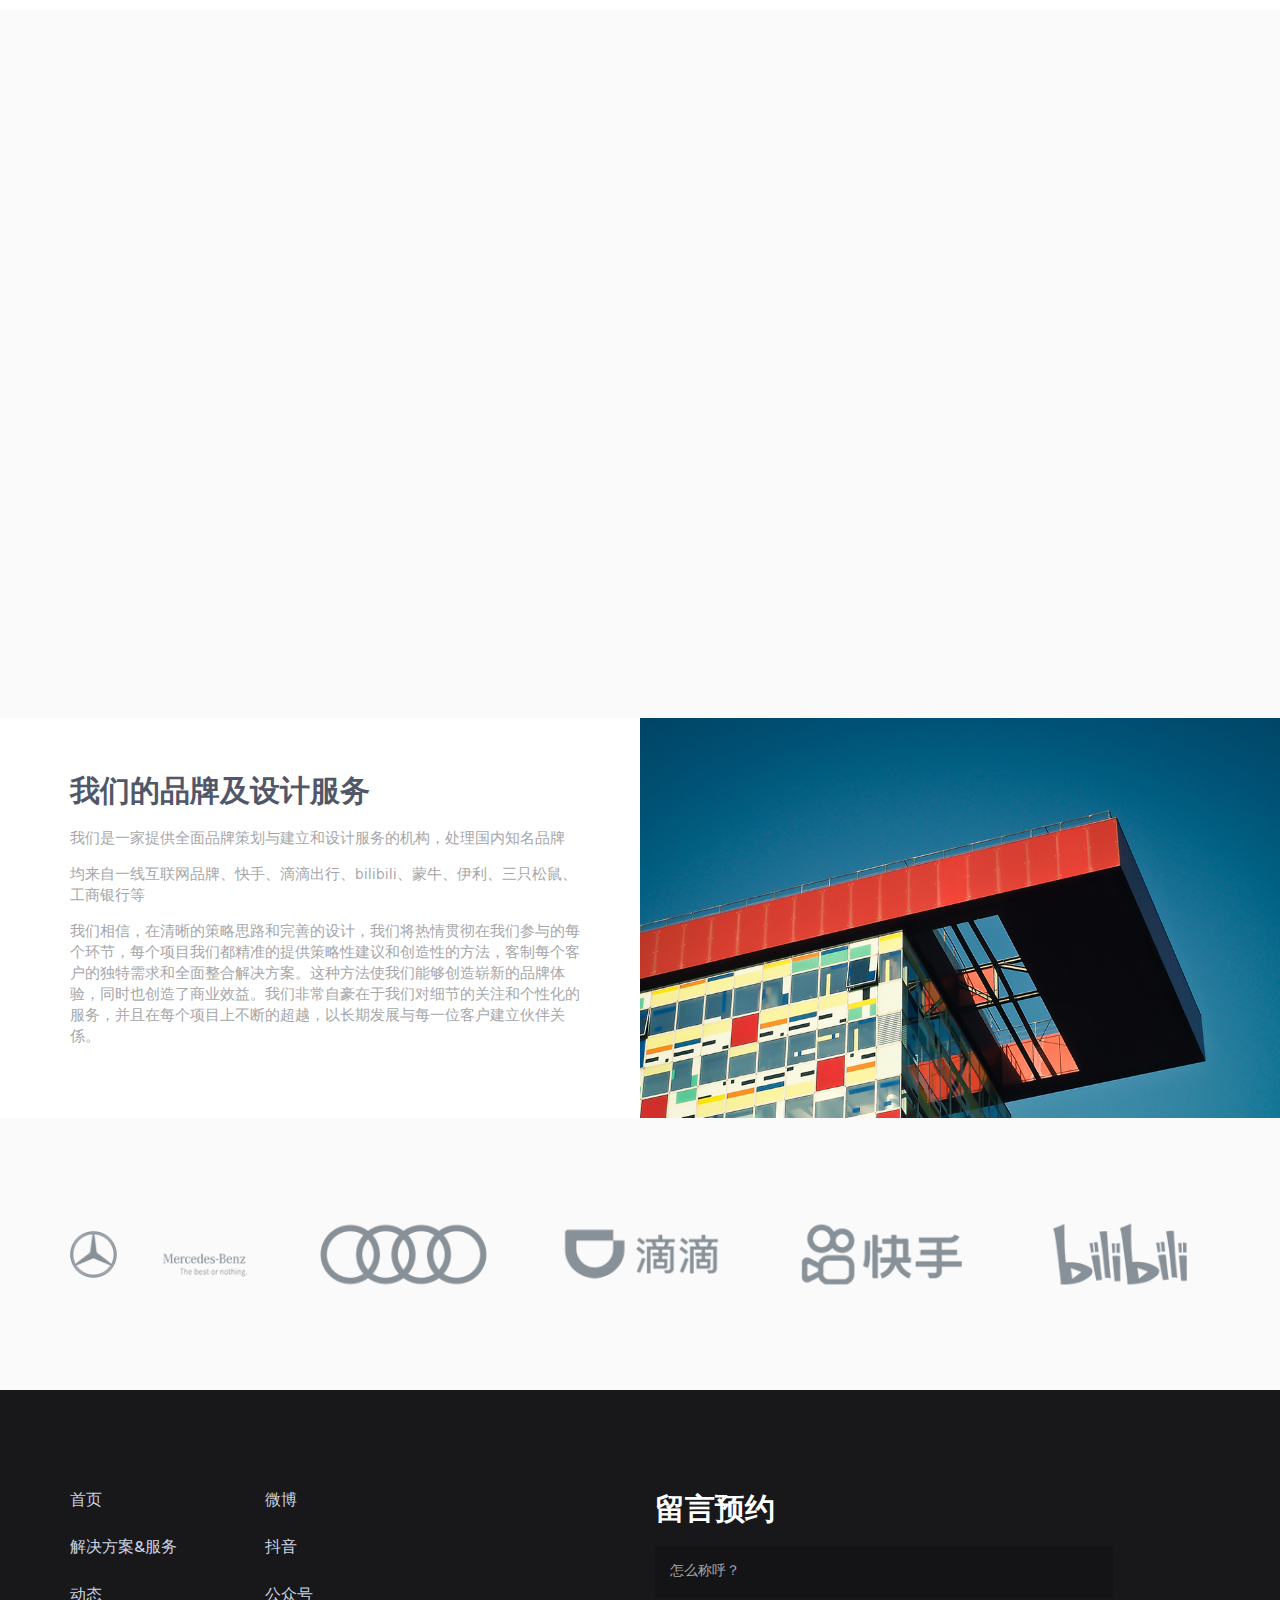
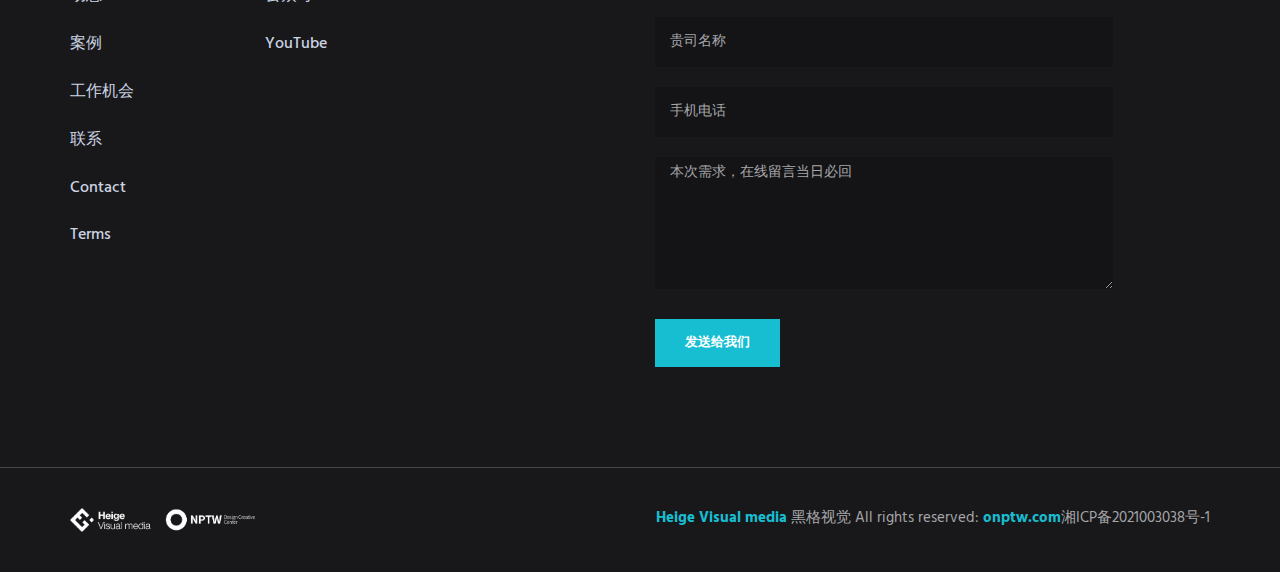
==== commit 3646e944: "首页修改首页布局，banner图、图片、作品图片" ====
--- a/index.html
+++ b/index.html
@@ -29,6 +29,8 @@
         <link href="http://fonts.googleapis.com/css?family=Hind:300,400,500,600,700" rel="stylesheet" type="text/css">
         <link href="vendor/simple-line-icons/simple-line-icons.min.css" rel="stylesheet" type="text/css"/>
         <link href="vendor/bootstrap/css/bootstrap.min.css" rel="stylesheet" type="text/css"/>
+        <!-- PAGE LEVEL PLUGIN STYLES -->
+        <script src="js/spotlight.bundle.js"></script>
 
         <!-- PAGE LEVEL PLUGIN STYLES -->
         <link href="css/animate.css" rel="stylesheet">
@@ -222,6 +224,337 @@
         <!--========== SLIDER ==========-->
 
         <!--========== PAGE LAYOUT ==========-->
+
+        <!-- Work -->
+        <div class="bg-color-sky-light overflow-h">
+            <div class="content-lg container">
+                <div class="row margin-b-40">
+                    <div class="col-sm-6">
+                        <h2>部分近期案例 </h2>
+                        <p>近一年的合作项目案例，有部分案例由于签署保密协议无法对外展示</p>
+                    </div>
+                </div>
+                <!--// end row -->
+
+                <!-- Masonry Grid -->
+                <div class="masonry-grid">
+                    <div class="masonry-grid-sizer col-xs-6 col-sm-6 col-md-1"></div>
+                    <div class="masonry-grid-item col-xs-12 col-sm-6 col-md-8">
+                        <!-- Work -->
+                        <div class="work wow fadeInUp" data-wow-duration=".3" data-wow-delay=".1s">
+                            <div class="work-overlay">
+                                <img class="full-width img-responsive" src="img/work/A01.jpg" alt="Portfolio Image">
+                            </div>
+                            <div class="work-content">
+                                <h3 class="color-white margin-b-5">狮子王啤酒标志设计</h3>
+                                <p class="color-white margin-b-0">狮子王与啤酒花结合视觉元素</p>
+                            </div>
+                            <a class="content-wrapper-link spotlight" href="img/workHD/01.jpg"></a>
+                        </div>
+                        <!-- End Work -->
+                    </div>
+                    <div class="masonry-grid-item col-xs-6 col-sm-6 col-md-4">
+                        <!-- Work -->
+                        <div class="work wow fadeInUp" data-wow-duration=".3" data-wow-delay=".2s">
+                            <div class="work-overlay">
+                                <img class="full-width img-responsive" src="img/work/A02-1.jpg" alt="Portfolio Image">
+                            </div>
+                            <div class="work-content">
+                                <h3 class="color-white margin-b-5">机械键盘详情页策划设计</h3>
+                                <p class="color-white margin-b-0">详情页策划</p>
+                            </div>
+                            <a class="content-wrapper-link spotlight" href="img/workHD/02.jpg"></a>
+                        </div>
+                        <!-- End Work -->
+                    </div>
+                    <div class="masonry-grid-item col-xs-6 col-sm-6 col-md-4">
+                        <!-- Work -->
+                        <div class="work wow fadeInUp" data-wow-duration=".3" data-wow-delay=".3s">
+                            <div class="work-overlay">
+                                <img class="full-width img-responsive" src="img/work/01.jpg" alt="Portfolio Image">
+                            </div>
+                            <div class="work-content">
+                                <h3 class="color-white margin-b-5">饿了么创意广告</h3>
+                                <p class="color-white margin-b-0">一站式服务广告创意设计</p>
+                            </div>
+                            <a class="content-wrapper-link spotlight" href="img/workHD/3.jpg"></a>
+                        </div>
+                        <!-- End Work -->
+                    </div>
+                    <div class="masonry-grid-item col-xs-6 col-sm-6 col-md-4">
+                        <!-- Work -->
+                        <div class="work wow fadeInUp" data-wow-duration=".3" data-wow-delay=".4s">
+                            <div class="work-overlay">
+                                <img class="full-width img-responsive" src="img/work/02.jpg" alt="Portfolio Image">
+                            </div>
+                            <div class="work-content">
+                                <h3 class="color-white margin-b-5">618专题设计</h3>
+                                <p class="color-white margin-b-0">618专题视觉设计</p>
+                            </div>
+                            <a class="content-wrapper-link spotlight" href="img/workHD/03.jpg"></a>
+                        </div>
+                        <!-- End Work -->
+                    </div>
+                    <div class="masonry-grid-item col-xs-6 col-sm-6 col-md-4">
+                        <!-- Work -->
+                        <div class="work wow fadeInUp" data-wow-duration=".3" data-wow-delay=".5s">
+                            <div class="work-overlay">
+                                <img class="full-width img-responsive" src="img/work/08.jpg" alt="Portfolio Image">
+                            </div>
+                            <div class="work-content">
+                                <h3 class="color-white margin-b-5">三只松鼠3D宣传片</h3>
+                                <p class="color-white margin-b-0">三只松鼠零食3d动画宣传片</p>
+                            </div>
+                            <a class="content-wrapper-link spotlight" href="img/workHD/A011.jpg"></a>
+                        </div>
+                        <!-- End Work -->
+                    </div>
+                    <div class="masonry-grid-item col-xs-6 col-sm-6 col-md-4">
+                        <!-- Work -->
+                        <div class="work wow fadeInUp" data-wow-duration=".3" data-wow-delay=".2s">
+                            <div class="work-overlay">
+                                <img class="full-width img-responsive" src="img/work/A02-2.jpg" alt="Portfolio Image">
+                            </div>
+                            <div class="work-content">
+                                <h3 class="color-white margin-b-5">滴滴双十一送抢红包</h3>
+                                <p class="color-white margin-b-0">抢红包线上线下活动</p>
+                            </div>
+                            <a class="content-wrapper-link spotlight" href="img/workHD/06.jpg"></a>
+                        </div>
+                        <!-- End Work -->
+                    </div>
+                    <div class="masonry-grid-item col-xs-12 col-sm-6 col-md-8">
+                        <!-- Work -->
+                        <div class="work wow fadeInUp" data-wow-duration=".3" data-wow-delay=".1s">
+                            <div class="work-overlay">
+                                <img class="full-width img-responsive" src="img/work/A02.jpg" alt="Portfolio Image">
+                            </div>
+                            <div class="work-content">
+                                <h3 class="color-white margin-b-5">产品渲染建模</h3>
+                                <p class="color-white margin-b-0">护肤品化妆建模渲染</p>
+                            </div>
+                            <a class="content-wrapper-link spotlight" href="img/workHD/07.jpg"></a>
+                        </div>
+                        <!-- End Work -->
+                    </div>
+                    <div class="masonry-grid-item col-xs-6 col-sm-6 col-md-4">
+                        <!-- Work -->
+                        <div class="work wow fadeInUp" data-wow-duration=".3" data-wow-delay=".3s">
+                            <div class="work-overlay">
+                                <img class="full-width img-responsive" src="img/work/04.jpg" alt="Portfolio Image">
+                            </div>
+                            <div class="work-content">
+                                <h3 class="color-white margin-b-5">九阳豆浆活动专题设计</h3>
+                                <p class="color-white margin-b-0">7月29日活动专题设计</p>
+                            </div>
+                            <a class="content-wrapper-link spotlight" href="img/workHD/08.jpg"></a>
+                        </div>
+                        <!-- End Work -->
+                    </div>
+                    <div class="masonry-grid-item col-xs-6 col-sm-6 col-md-4">
+                        <!-- Work -->
+                        <div class="work wow fadeInUp" data-wow-duration=".3" data-wow-delay=".4s">
+                            <div class="work-overlay">
+                                <img class="full-width img-responsive" src="img/work/05.jpg" alt="Portfolio Image">
+                            </div>
+                            <div class="work-content">
+                                <h3 class="color-white margin-b-5">杭州巧匠星生命计划</h3>
+                                <p class="color-white margin-b-0">星生命计划视觉招生海报</p>
+                            </div>
+                            <a class="content-wrapper-link spotlight" href="img/workHD/12.jpg"></a>
+                        </div>
+                        <!-- End Work -->
+                    </div>
+                    <div class="masonry-grid-item col-xs-6 col-sm-6 col-md-4">
+                        <!-- Work -->
+                        <div class="work wow fadeInUp" data-wow-duration=".3" data-wow-delay=".5s">
+                            <div class="work-overlay">
+                                <img class="full-width img-responsive" src="img/work/06.jpg" alt="Portfolio Image">
+                            </div>
+                            <div class="work-content">
+                                <h3 class="color-white margin-b-5">惠普行车记录仪</h3>
+                                <p class="color-white margin-b-0">惠普行车记录仪详情页策划设计</p>
+                            </div>
+                            <a class="content-wrapper-link spotlight" href="img/work/06.jpg"></a>
+                        </div>
+                        <!-- End Work -->
+                    </div>
+                    <div class="masonry-grid-item col-xs-12 col-sm-6 col-md-8">
+                        <!-- Work -->
+                        <div class="work wow fadeInUp" data-wow-duration=".3" data-wow-delay=".1s">
+                            <div class="work-overlay">
+                                <img class="full-width img-responsive" src="img/work/A04.jpg" alt="Portfolio Image">
+                            </div>
+                            <div class="work-content">
+                                <h3 class="color-white margin-b-5">数据化展示设计</h3>
+                                <p class="color-white margin-b-0">出行数据可视化设计</p>
+                            </div>
+                            <a class="content-wrapper-link spotlight" href="img/workHD/11.jpg"></a>
+                        </div>
+                        <!-- End Work -->
+                    </div>
+                    <div class="masonry-grid-item col-xs-6 col-sm-6 col-md-4">
+                        <!-- Work -->
+                        <div class="work wow fadeInUp" data-wow-duration=".3" data-wow-delay=".2s">
+                            <div class="work-overlay">
+                                <img class="full-width img-responsive" src="img/work/A02-3.jpg" alt="Portfolio Image">
+                            </div>
+                            <div class="work-content">
+                                <h3 class="color-white margin-b-5">免费品牌专家咨询</h3>
+                                <p class="color-white margin-b-0">扫描咨询</p>
+                            </div>
+                            <a class="content-wrapper-link spotlight" href="img/work/A02-3.jpg"></a>
+                        </div>
+                        <!-- End Work -->
+                    </div>
+                    <div class="masonry-grid-item col-xs-6 col-sm-6 col-md-4">
+                        <!-- Work -->
+                        <div class="work wow fadeInUp" data-wow-duration=".3" data-wow-delay=".2s">
+                            <div class="work-overlay">
+                                <img class="full-width img-responsive" src="img/work/A02-4.jpg" alt="Portfolio Image">
+                            </div>
+                            <div class="work-content">
+                                <h3 class="color-white margin-b-5">滴滴一元代驾</h3>
+                                <p class="color-white margin-b-0">滴滴一元代驾活动设计</p>
+                            </div>
+                            <a class="content-wrapper-link spotlight" href="img/workHD/17.jpg"></a>
+                        </div>
+                        <!-- End Work -->
+                    </div>
+                    <div class="masonry-grid-item col-xs-12 col-sm-6 col-md-8">
+                        <!-- Work -->
+                        <div class="work wow fadeInUp" data-wow-duration=".3" data-wow-delay=".1s">
+                            <div class="work-overlay">
+                                <img class="full-width img-responsive" src="img/work/A07.jpg" alt="Portfolio Image">
+                            </div>
+                            <div class="work-content">
+                                <h3 class="color-white margin-b-5">W女性联盟品牌设计</h3>
+                                <p class="color-white margin-b-0">品牌设计</p>
+                            </div>
+                            <a class="content-wrapper-link spotlight" href="img/workHD/13.jpg"></a>
+                        </div>
+                        <!-- End Work -->
+                    </div>
+                    <div class="masonry-grid-item col-xs-6 col-sm-6 col-md-4">
+                        <!-- Work -->
+                        <div class="work wow fadeInUp" data-wow-duration=".3" data-wow-delay=".2s">
+                            <div class="work-overlay">
+                                <img class="full-width img-responsive" src="img/work/A02-5.jpg" alt="Portfolio Image">
+                            </div>
+                            <div class="work-content">
+                                <h3 class="color-white margin-b-5">滴滴五周年海报设计</h3>
+                                <p class="color-white margin-b-0">滴滴出行五周年</p>
+                            </div>
+                            <a class="content-wrapper-link spotlight" href="img/workHD/09.jpg"></a>
+                        </div>
+                        <!-- End Work -->
+                    </div>
+                    <div class="masonry-grid-item col-xs-12 col-sm-6 col-md-8">
+                        <!-- Work -->
+                        <div class="work wow fadeInUp" data-wow-duration=".3" data-wow-delay=".1s">
+                            <div class="work-overlay">
+                                <img class="full-width img-responsive" src="img/work/A09.jpg" alt="Portfolio Image">
+                            </div>
+                            <div class="work-content">
+                                <h3 class="color-white margin-b-5">自行车渲染设计</h3>
+                                <p class="color-white margin-b-0">自行车渲染设计</p>
+                            </div>
+                            <a class="content-wrapper-link spotlight" href="img/workHD/18.jpg"></a>
+                        </div>
+                        <!-- End Work -->
+                    </div>
+                    <div class="masonry-grid-item col-xs-12 col-sm-6 col-md-8">
+                        <!-- Work -->
+                        <div class="work wow fadeInUp" data-wow-duration=".3" data-wow-delay=".1s">
+                            <div class="work-overlay">
+                                <img class="full-width img-responsive" src="img/work/A08.jpg" alt="Portfolio Image">
+                            </div>
+                            <div class="work-content">
+                                <h3 class="color-white margin-b-5">IBT品牌视觉系统设计</h3>
+                                <p class="color-white margin-b-0">品牌视觉系统设计</p>
+                            </div>
+                            <a class="content-wrapper-link spotlight" href="img/workHD/WN brand.pdf"></a>
+                        </div>
+                        <!-- End Work -->
+                    </div>
+                    <div class="masonry-grid-item col-xs-6 col-sm-6 col-md-4">
+                        <!-- Work -->
+                        <div class="work wow fadeInUp" data-wow-duration=".3" data-wow-delay=".2s">
+                            <div class="work-overlay">
+                                <img class="full-width img-responsive" src="img/work/A02-6.jpg" alt="Portfolio Image">
+                            </div>
+                            <div class="work-content">
+                                <h3 class="color-white margin-b-5">日日顺H5游戏设计</h3>
+                                <p class="color-white margin-b-0">日日顺送快递小游戏</p>
+                            </div>
+                            <a class="content-wrapper-link spotlight" href="img/workHD/A13.jpg"></a>
+                        </div>
+                        <!-- End Work -->
+                    </div>
+
+                </div>
+                <!-- End Masonry Grid -->
+            </div>
+        </div>
+        <!-- End Work -->
+
+        <!-- Latest Products -->
+        <div class="content-lg container">
+            <div class="row margin-b-40">
+                <div class="col-sm-6">
+                    <h2>最新动态</h2>
+                    <p>黑格视觉2021年长沙办公室正式启动</p>
+                </div>
+            </div>
+            <!--// end row -->
+
+            <div class="row">
+                <!-- Latest Products -->
+                <div class="col-sm-4 sm-margin-b-50">
+                    <div class="margin-b-20">
+                        <div class="wow zoomIn" data-wow-duration=".3" data-wow-delay=".1s">
+                            <img class="img-responsive" src="img/970x647/01.jpg" alt="Latest Products Image">
+                        </div>
+                    </div>
+                    <h4><a href="#">快手设计服务商</a> <span class="text-uppercase margin-l-20">2020年</span></h4>
+                    <p>快手设计服务供应商，为快手设计供应服务</p>
+                    <a class="link" href="#">了解更多</a>
+                </div>
+                <!-- End Latest Products -->
+
+                <!-- Latest Products -->
+                <div class="col-sm-4 sm-margin-b-50">
+                    <div class="margin-b-20">
+                        <div class="wow zoomIn" data-wow-duration=".3" data-wow-delay=".1s">
+                            <img class="img-responsive" src="img/970x647/02.jpg" alt="Latest Products Image">
+                        </div>
+                    </div>
+                    <h4><a href="#">滴滴出行设计服务商</a> <span class="text-uppercase margin-l-20">2019年</span></h4>
+                    <p>成为滴滴设计服务供应商，为滴滴提供设计服务</p>
+                    <a class="link" href="#">了解更多</a>
+                </div>
+                <!-- End Latest Products -->
+
+                <!-- Latest Products -->
+                <div class="col-sm-4 sm-margin-b-50">
+                    <div class="margin-b-20">
+                        <div class="wow zoomIn" data-wow-duration=".3" data-wow-delay=".1s">
+                            <img class="img-responsive" src="img/970x647/03.jpg" alt="Latest Products Image">
+                        </div>
+                    </div>
+                    <h4><a href="#">三只松鼠设计服务商</a> <span class="text-uppercase margin-l-20">Design</span></h4>
+                    <p>成为三只松鼠设计服务供应商</p>
+                    <a class="link" href="#">了解更多</a>
+                </div>
+                <!-- End Latest Products -->
+
+
+
+
+            </div>
+            <!--// end row -->
+        </div>
+        <!-- End Latest Products -->
         <!-- Service -->
         <div class="bg-color-sky-light" data-auto-height="true">
             <div class="content-lg container">
@@ -236,7 +569,7 @@
                                     <h3>品牌标识设计</h3>
                                     <p class="margin-b-5">常年服务国内一线互联网品牌，一线品牌帮验证价值</p>
                                 </div>
-                                <a href="#" class="content-wrapper-link"></a>    
+                                <a href="#" class="content-wrapper-link"></a>
                             </div>
                         </div>
                     </div>
@@ -250,7 +583,7 @@
                                     <h3>品牌新视觉体系塑造</h3>
                                     <p class="margin-b-5">顶层设计思维设计专家，为企业从0到100品牌体系塑造。</p>
                                 </div>
-                                <a href="#" class="content-wrapper-link"></a>    
+                                <a href="#" class="content-wrapper-link"></a>
                             </div>
                         </div>
                     </div>
@@ -264,7 +597,7 @@
                                     <h3>品牌视觉包装塑造</h3>
                                     <p class="margin-b-5">包装重新定位，差异化提升产品竞争力</p>
                                 </div>
-                                <a href="#" class="content-wrapper-link"></a>    
+                                <a href="#" class="content-wrapper-link"></a>
                             </div>
                         </div>
                     </div>
@@ -282,7 +615,7 @@
                                     <h3>全新媒体动态视觉设计</h3>
                                     <p class="margin-b-5">5G时代来临，新媒体动态品牌视觉设计，专家为你提供解决方案</p>
                                 </div>
-                                <a href="#" class="content-wrapper-link"></a>    
+                                <a href="#" class="content-wrapper-link"></a>
                             </div>
                         </div>
                     </div>
@@ -296,7 +629,7 @@
                                     <h3>新零售视觉策划及设计</h3>
                                     <p class="margin-b-5">全新设计理念，契合产品顶层思维，塑造视觉锤新零售</p>
                                 </div>
-                                <a href="#" class="content-wrapper-link"></a>    
+                                <a href="#" class="content-wrapper-link"></a>
                             </div>
                         </div>
                     </div>
@@ -310,7 +643,7 @@
                                     <h3>3D IP形象设计</h3>
                                     <p class="margin-b-5">提高品牌亲和力，增强品牌视觉锤</p>
                                 </div>
-                                <a href="#" class="content-wrapper-link"></a>    
+                                <a href="#" class="content-wrapper-link"></a>
                             </div>
                         </div>
                     </div>
@@ -319,297 +652,6 @@
             </div>
         </div>
         <!-- End Service -->
-        <!-- Work -->
-        <div class="bg-color-sky-light overflow-h">
-            <div class="content-lg container">
-                <div class="row margin-b-40">
-                    <div class="col-sm-6">
-                        <h2>部分近期案例 </h2>
-                        <p>近一年的合作项目案例，有部分案例由于签署保密协议无法对外展示</p>
-                    </div>
-                </div>
-                <!--// end row -->
-
-                <!-- Masonry Grid -->
-                <div class="masonry-grid">
-                    <div class="masonry-grid-sizer col-xs-6 col-sm-6 col-md-1"></div>
-                    <div class="masonry-grid-item col-xs-12 col-sm-6 col-md-8">
-                        <!-- Work -->
-                        <div class="work wow fadeInUp" data-wow-duration=".3" data-wow-delay=".1s">
-                            <div class="work-overlay">
-                                <img class="full-width img-responsive" src="img/work/A01.jpg" alt="Portfolio Image">
-                            </div>
-                            <div class="work-content">
-                                <h3 class="color-white margin-b-5">狮子王啤酒标志设计</h3>
-                                <p class="color-white margin-b-0">狮子王与啤酒花结合视觉元素</p>
-                            </div>
-                            <a class="content-wrapper-link" href="#"></a>
-                        </div>
-                        <!-- End Work -->
-                    </div>
-                    <div class="masonry-grid-item col-xs-6 col-sm-6 col-md-4">
-                        <!-- Work -->
-                        <div class="work wow fadeInUp" data-wow-duration=".3" data-wow-delay=".2s">
-                            <div class="work-overlay">
-                                <img class="full-width img-responsive" src="img/work/A02-1.jpg" alt="Portfolio Image">
-                            </div>
-                            <div class="work-content">
-                                <h3 class="color-white margin-b-5">机械键盘详情页策划设计</h3>
-                                <p class="color-white margin-b-0">详情页策划</p>
-                            </div>
-                            <a class="content-wrapper-link" href="#"></a>
-                        </div>
-                        <!-- End Work -->
-                    </div>
-                    <div class="masonry-grid-item col-xs-6 col-sm-6 col-md-4">
-                        <!-- Work -->
-                        <div class="work wow fadeInUp" data-wow-duration=".3" data-wow-delay=".3s">
-                            <div class="work-overlay">
-                                <img class="full-width img-responsive" src="img/work/01.jpg" alt="Portfolio Image">
-                            </div>
-                            <div class="work-content">
-                                <h3 class="color-white margin-b-5">饿了么创意广告</h3>
-                                <p class="color-white margin-b-0">一站式服务广告创意设计</p>
-                            </div>
-                            <a class="content-wrapper-link" href="#"></a>
-                        </div>
-                        <!-- End Work -->
-                    </div>
-                    <div class="masonry-grid-item col-xs-6 col-sm-6 col-md-4">
-                        <!-- Work -->
-                        <div class="work wow fadeInUp" data-wow-duration=".3" data-wow-delay=".4s">
-                            <div class="work-overlay">
-                                <img class="full-width img-responsive" src="img/work/02.jpg" alt="Portfolio Image">
-                            </div>
-                            <div class="work-content">
-                                <h3 class="color-white margin-b-5">618专题设计</h3>
-                                <p class="color-white margin-b-0">618专题视觉设计</p>
-                            </div>
-                            <a class="content-wrapper-link" href="#"></a>
-                        </div>
-                        <!-- End Work -->
-                    </div>
-                    <div class="masonry-grid-item col-xs-6 col-sm-6 col-md-4">
-                        <!-- Work -->
-                        <div class="work wow fadeInUp" data-wow-duration=".3" data-wow-delay=".5s">
-                            <div class="work-overlay">
-                                <img class="full-width img-responsive" src="img/work/03.jpg" alt="Portfolio Image">
-                            </div>
-                            <div class="work-content">
-                                <h3 class="color-white margin-b-5">设计案例4</h3>
-                                <p class="color-white margin-b-0">Lorem ipsum dolor sit amet consectetur adipiscing</p>
-                            </div>
-                            <a class="content-wrapper-link" href="#"></a>
-                        </div>
-                        <!-- End Work -->
-                    </div>
-                    <div class="masonry-grid-item col-xs-6 col-sm-6 col-md-4">
-                        <!-- Work -->
-                        <div class="work wow fadeInUp" data-wow-duration=".3" data-wow-delay=".2s">
-                            <div class="work-overlay">
-                                <img class="full-width img-responsive" src="img/work/A02-2.jpg" alt="Portfolio Image">
-                            </div>
-                            <div class="work-content">
-                                <h3 class="color-white margin-b-5">滴滴双十一送抢红包</h3>
-                                <p class="color-white margin-b-0">抢红包线上线下活动</p>
-                            </div>
-                            <a class="content-wrapper-link" href="#"></a>
-                        </div>
-                        <!-- End Work -->
-                    </div>
-                    <div class="masonry-grid-item col-xs-12 col-sm-6 col-md-8">
-                        <!-- Work -->
-                        <div class="work wow fadeInUp" data-wow-duration=".3" data-wow-delay=".1s">
-                            <div class="work-overlay">
-                                <img class="full-width img-responsive" src="img/work/A02.jpg" alt="Portfolio Image">
-                            </div>
-                            <div class="work-content">
-                                <h3 class="color-white margin-b-5">产品渲染建模</h3>
-                                <p class="color-white margin-b-0">护肤品化妆建模渲染</p>
-                            </div>
-                            <a class="content-wrapper-link" href="#"></a>
-                        </div>
-                        <!-- End Work -->
-                    </div>
-                    <div class="masonry-grid-item col-xs-6 col-sm-6 col-md-4">
-                        <!-- Work -->
-                        <div class="work wow fadeInUp" data-wow-duration=".3" data-wow-delay=".3s">
-                            <div class="work-overlay">
-                                <img class="full-width img-responsive" src="img/work/04.jpg" alt="Portfolio Image">
-                            </div>
-                            <div class="work-content">
-                                <h3 class="color-white margin-b-5">九阳豆浆活动专题设计</h3>
-                                <p class="color-white margin-b-0">7月29日活动专题设计</p>
-                            </div>
-                            <a class="content-wrapper-link" href="#"></a>
-                        </div>
-                        <!-- End Work -->
-                    </div>
-                    <div class="masonry-grid-item col-xs-6 col-sm-6 col-md-4">
-                        <!-- Work -->
-                        <div class="work wow fadeInUp" data-wow-duration=".3" data-wow-delay=".4s">
-                            <div class="work-overlay">
-                                <img class="full-width img-responsive" src="img/work/05.jpg" alt="Portfolio Image">
-                            </div>
-                            <div class="work-content">
-                                <h3 class="color-white margin-b-5">珍珠面膜详情页设计</h3>
-                                <p class="color-white margin-b-0">Lorem ipsum dolor sit amet consectetur adipiscing</p>
-                            </div>
-                            <a class="content-wrapper-link" href="#"></a>
-                        </div>
-                        <!-- End Work -->
-                    </div>
-                    <div class="masonry-grid-item col-xs-6 col-sm-6 col-md-4">
-                        <!-- Work -->
-                        <div class="work wow fadeInUp" data-wow-duration=".3" data-wow-delay=".5s">
-                            <div class="work-overlay">
-                                <img class="full-width img-responsive" src="img/work/06.jpg" alt="Portfolio Image">
-                            </div>
-                            <div class="work-content">
-                                <h3 class="color-white margin-b-5">惠普行车记录仪</h3>
-                                <p class="color-white margin-b-0">惠普行车记录仪详情页策划设计</p>
-                            </div>
-                            <a class="content-wrapper-link" href="#"></a>
-                        </div>
-                        <!-- End Work -->
-                    </div>
-                    <div class="masonry-grid-item col-xs-12 col-sm-6 col-md-8">
-                        <!-- Work -->
-                        <div class="work wow fadeInUp" data-wow-duration=".3" data-wow-delay=".1s">
-                            <div class="work-overlay">
-                                <img class="full-width img-responsive" src="img/work/A04.jpg" alt="Portfolio Image">
-                            </div>
-                            <div class="work-content">
-                                <h3 class="color-white margin-b-5">数据化展示设计</h3>
-                                <p class="color-white margin-b-0">出行数据可视化设计</p>
-                            </div>
-                            <a class="content-wrapper-link" href="#"></a>
-                        </div>
-                        <!-- End Work -->
-                    </div>
-                    <div class="masonry-grid-item col-xs-6 col-sm-6 col-md-4">
-                        <!-- Work -->
-                        <div class="work wow fadeInUp" data-wow-duration=".3" data-wow-delay=".2s">
-                            <div class="work-overlay">
-                                <img class="full-width img-responsive" src="img/work/A02-3.jpg" alt="Portfolio Image">
-                            </div>
-                            <div class="work-content">
-                                <h3 class="color-white margin-b-5">免费品牌专家咨询</h3>
-                                <p class="color-white margin-b-0">扫描咨询</p>
-                            </div>
-                            <a class="content-wrapper-link" href="#"></a>
-                        </div>
-                        <!-- End Work -->
-                    </div>
-                    <div class="masonry-grid-item col-xs-12 col-sm-6 col-md-8">
-                        <!-- Work -->
-                        <div class="work wow fadeInUp" data-wow-duration=".3" data-wow-delay=".1s">
-                            <div class="work-overlay">
-                                <img class="full-width img-responsive" src="img/work/A07.jpg" alt="Portfolio Image">
-                            </div>
-                            <div class="work-content">
-                                <h3 class="color-white margin-b-5">W女性联盟品牌设计</h3>
-                                <p class="color-white margin-b-0">品牌设计</p>
-                            </div>
-                            <a class="content-wrapper-link" href="#"></a>
-                        </div>
-                        <!-- End Work -->
-                    </div>
-                    <div class="masonry-grid-item col-xs-12 col-sm-6 col-md-8">
-                        <!-- Work -->
-                        <div class="work wow fadeInUp" data-wow-duration=".3" data-wow-delay=".1s">
-                            <div class="work-overlay">
-                                <img class="full-width img-responsive" src="img/work/A09.jpg" alt="Portfolio Image">
-                            </div>
-                            <div class="work-content">
-                                <h3 class="color-white margin-b-5">自行车渲染设计</h3>
-                                <p class="color-white margin-b-0">自行车渲染设计</p>
-                            </div>
-                            <a class="content-wrapper-link" href="#"></a>
-                        </div>
-                        <!-- End Work -->
-                    </div>
-                    <div class="masonry-grid-item col-xs-12 col-sm-6 col-md-8">
-                        <!-- Work -->
-                        <div class="work wow fadeInUp" data-wow-duration=".3" data-wow-delay=".1s">
-                            <div class="work-overlay">
-                                <img class="full-width img-responsive" src="img/work/A08.jpg" alt="Portfolio Image">
-                            </div>
-                            <div class="work-content">
-                                <h3 class="color-white margin-b-5">IBT品牌视觉系统设计</h3>
-                                <p class="color-white margin-b-0">品牌视觉系统设计</p>
-                            </div>
-                            <a class="content-wrapper-link" href="#"></a>
-                        </div>
-                        <!-- End Work -->
-                    </div>
-
-
-
-
-                </div>
-                <!-- End Masonry Grid -->
-            </div>
-        </div>
-        <!-- End Work -->
-
-        <!-- Latest Products -->
-        <div class="content-lg container">
-            <div class="row margin-b-40">
-                <div class="col-sm-6">
-                    <h2>最新动态</h2>
-                    <p>黑格视觉2021年长沙办公室正式启动</p>
-                </div>
-            </div>
-            <!--// end row -->
-
-            <div class="row">
-                <!-- Latest Products -->
-                <div class="col-sm-4 sm-margin-b-50">
-                    <div class="margin-b-20">
-                        <div class="wow zoomIn" data-wow-duration=".3" data-wow-delay=".1s">
-                            <img class="img-responsive" src="img/970x647/01.jpg" alt="Latest Products Image">
-                        </div>
-                    </div>
-                    <h4><a href="#">快手设计服务商</a> <span class="text-uppercase margin-l-20">2020年</span></h4>
-                    <p>快手设计服务供应商，为快手设计供应服务</p>
-                    <a class="link" href="#">了解更多</a>
-                </div>
-                <!-- End Latest Products -->
-
-                <!-- Latest Products -->
-                <div class="col-sm-4 sm-margin-b-50">
-                    <div class="margin-b-20">
-                        <div class="wow zoomIn" data-wow-duration=".3" data-wow-delay=".1s">
-                            <img class="img-responsive" src="img/970x647/02.jpg" alt="Latest Products Image">
-                        </div>
-                    </div>
-                    <h4><a href="#">滴滴出行设计服务商</a> <span class="text-uppercase margin-l-20">2019年</span></h4>
-                    <p>成为滴滴设计服务供应商，为滴滴提供设计服务</p>
-                    <a class="link" href="#">了解更多</a>
-                </div>
-                <!-- End Latest Products -->
-
-                <!-- Latest Products -->
-                <div class="col-sm-4 sm-margin-b-50">
-                    <div class="margin-b-20">
-                        <div class="wow zoomIn" data-wow-duration=".3" data-wow-delay=".1s">
-                            <img class="img-responsive" src="img/970x647/03.jpg" alt="Latest Products Image">
-                        </div>
-                    </div>
-                    <h4><a href="#">三只松鼠设计服务商</a> <span class="text-uppercase margin-l-20">Design</span></h4>
-                    <p>成为三只松鼠设计服务供应商</p>
-                    <a class="link" href="#">了解更多</a>
-                </div>
-                <!-- End Latest Products -->
-
-
-
-
-            </div>
-            <!--// end row -->
-        </div>
-        <!-- End Latest Products -->
         <!-- Promo Section -->
         <div class="promo-section overflow-h">
             <div class="container">
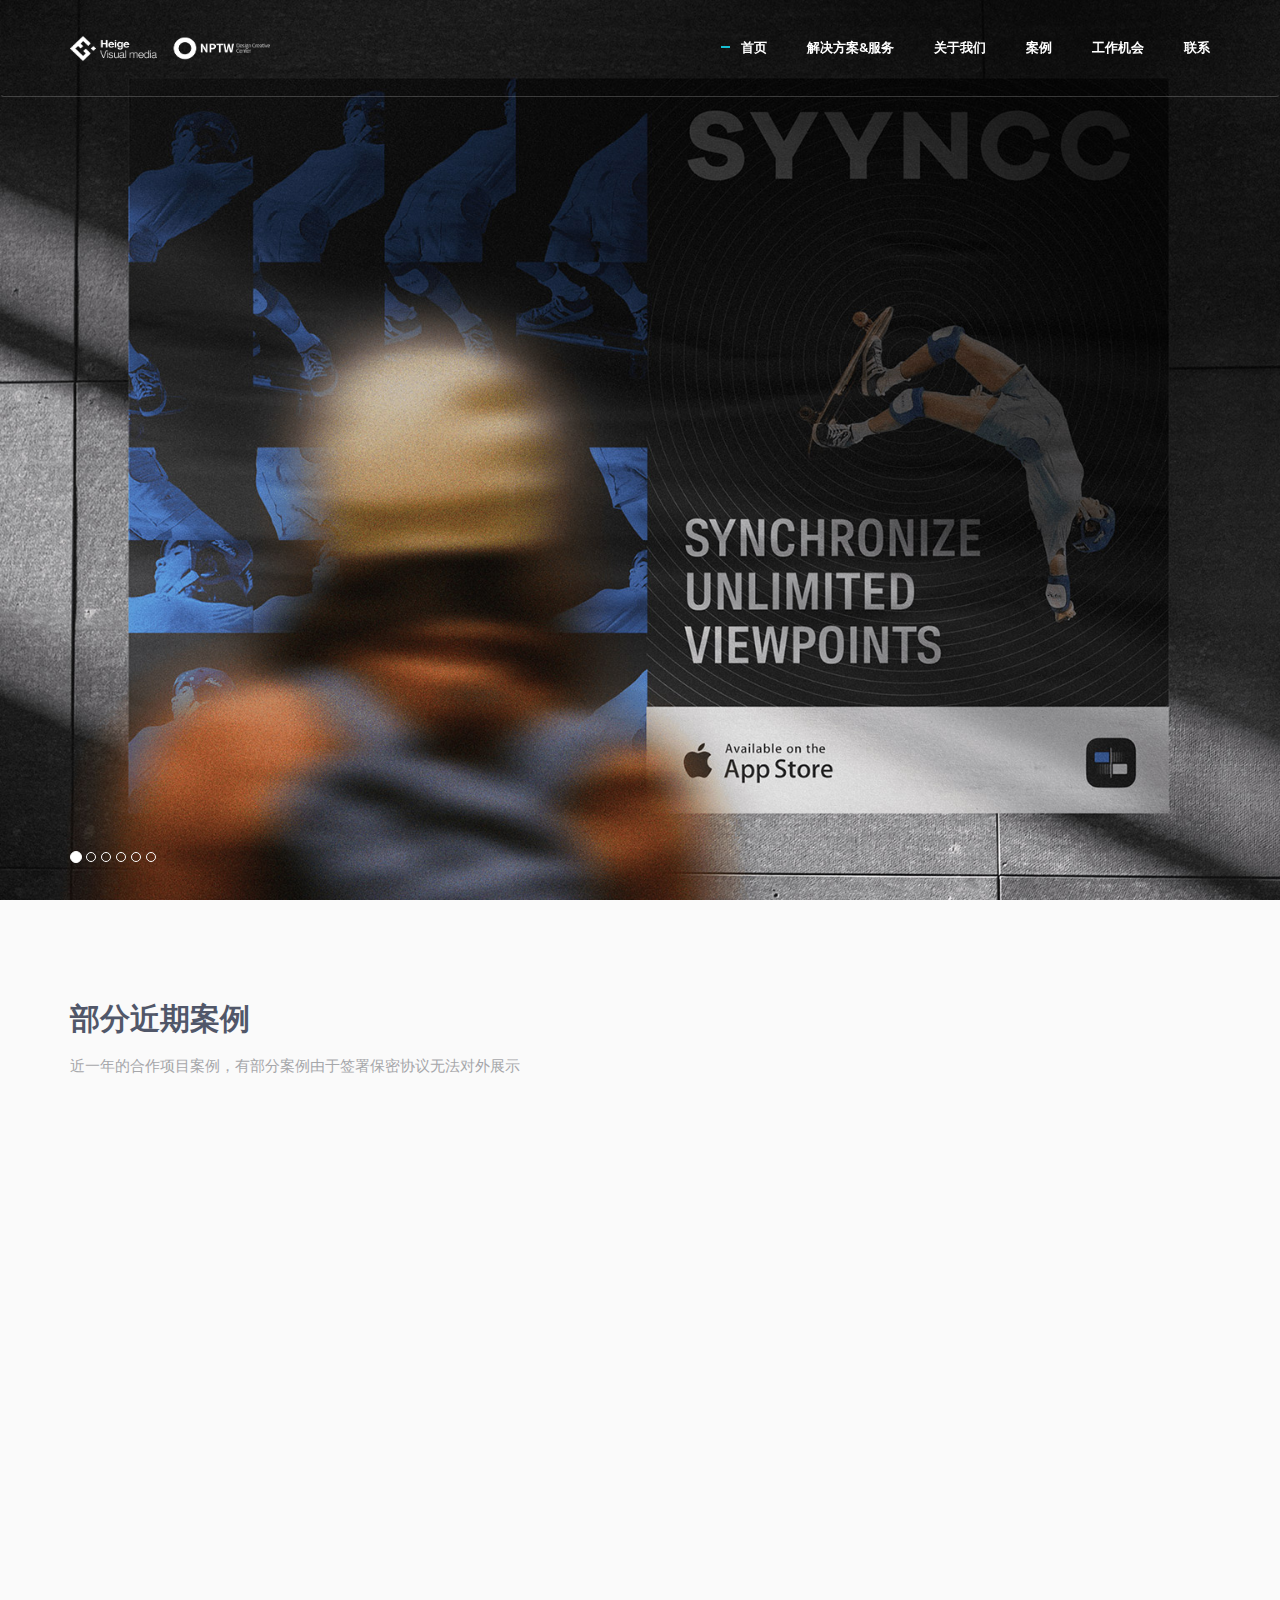
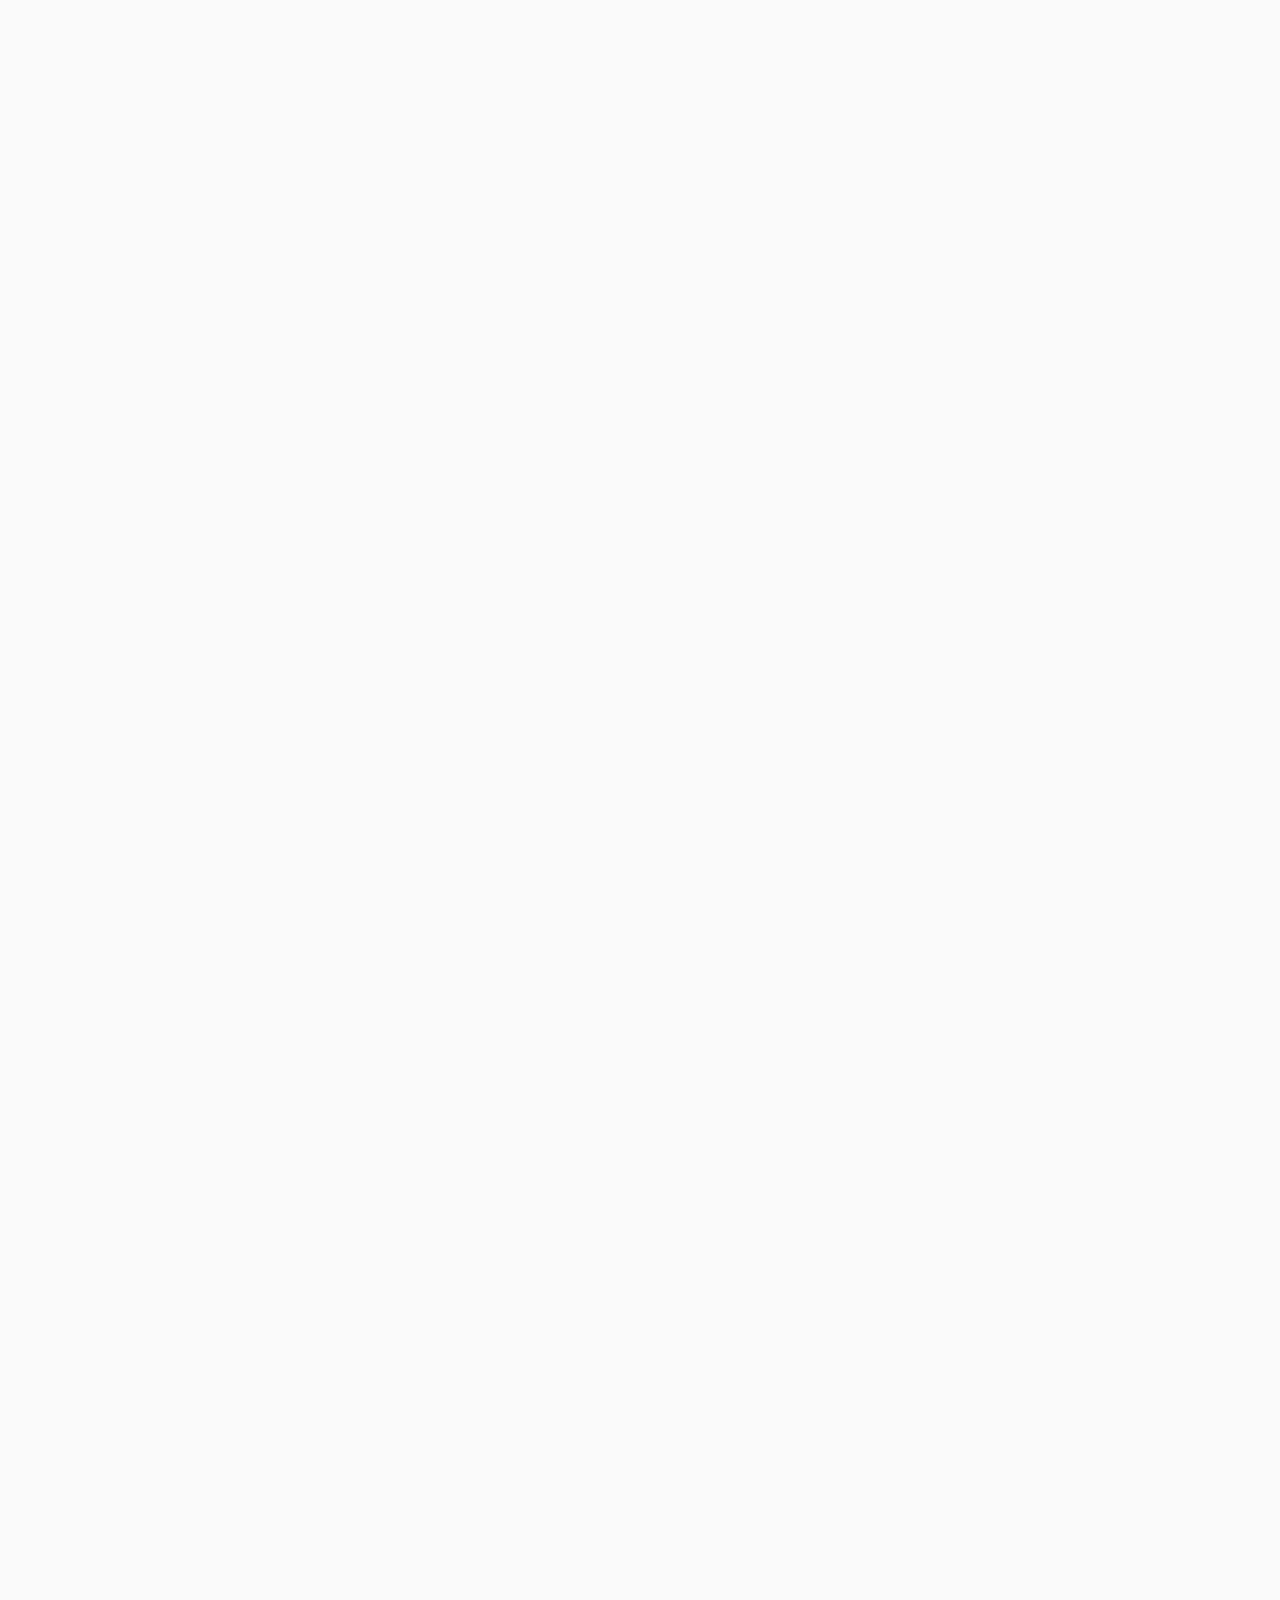
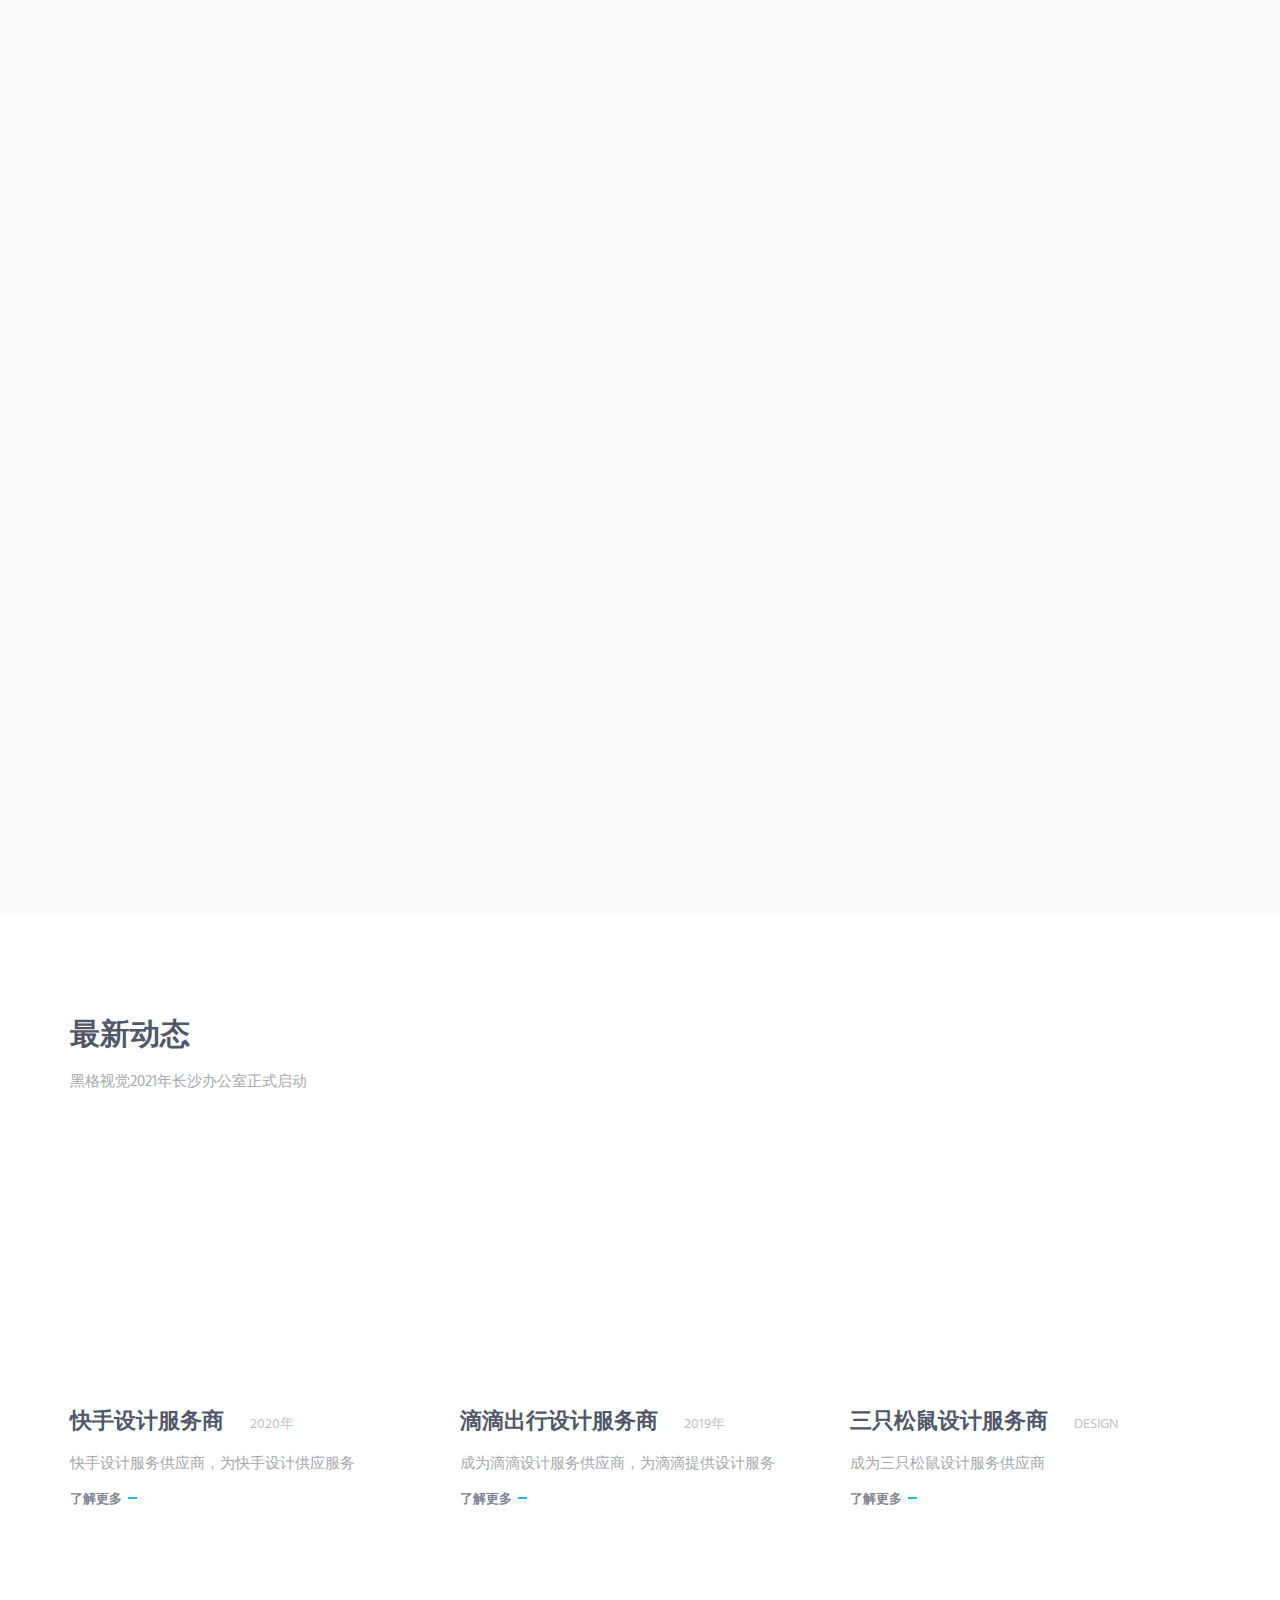
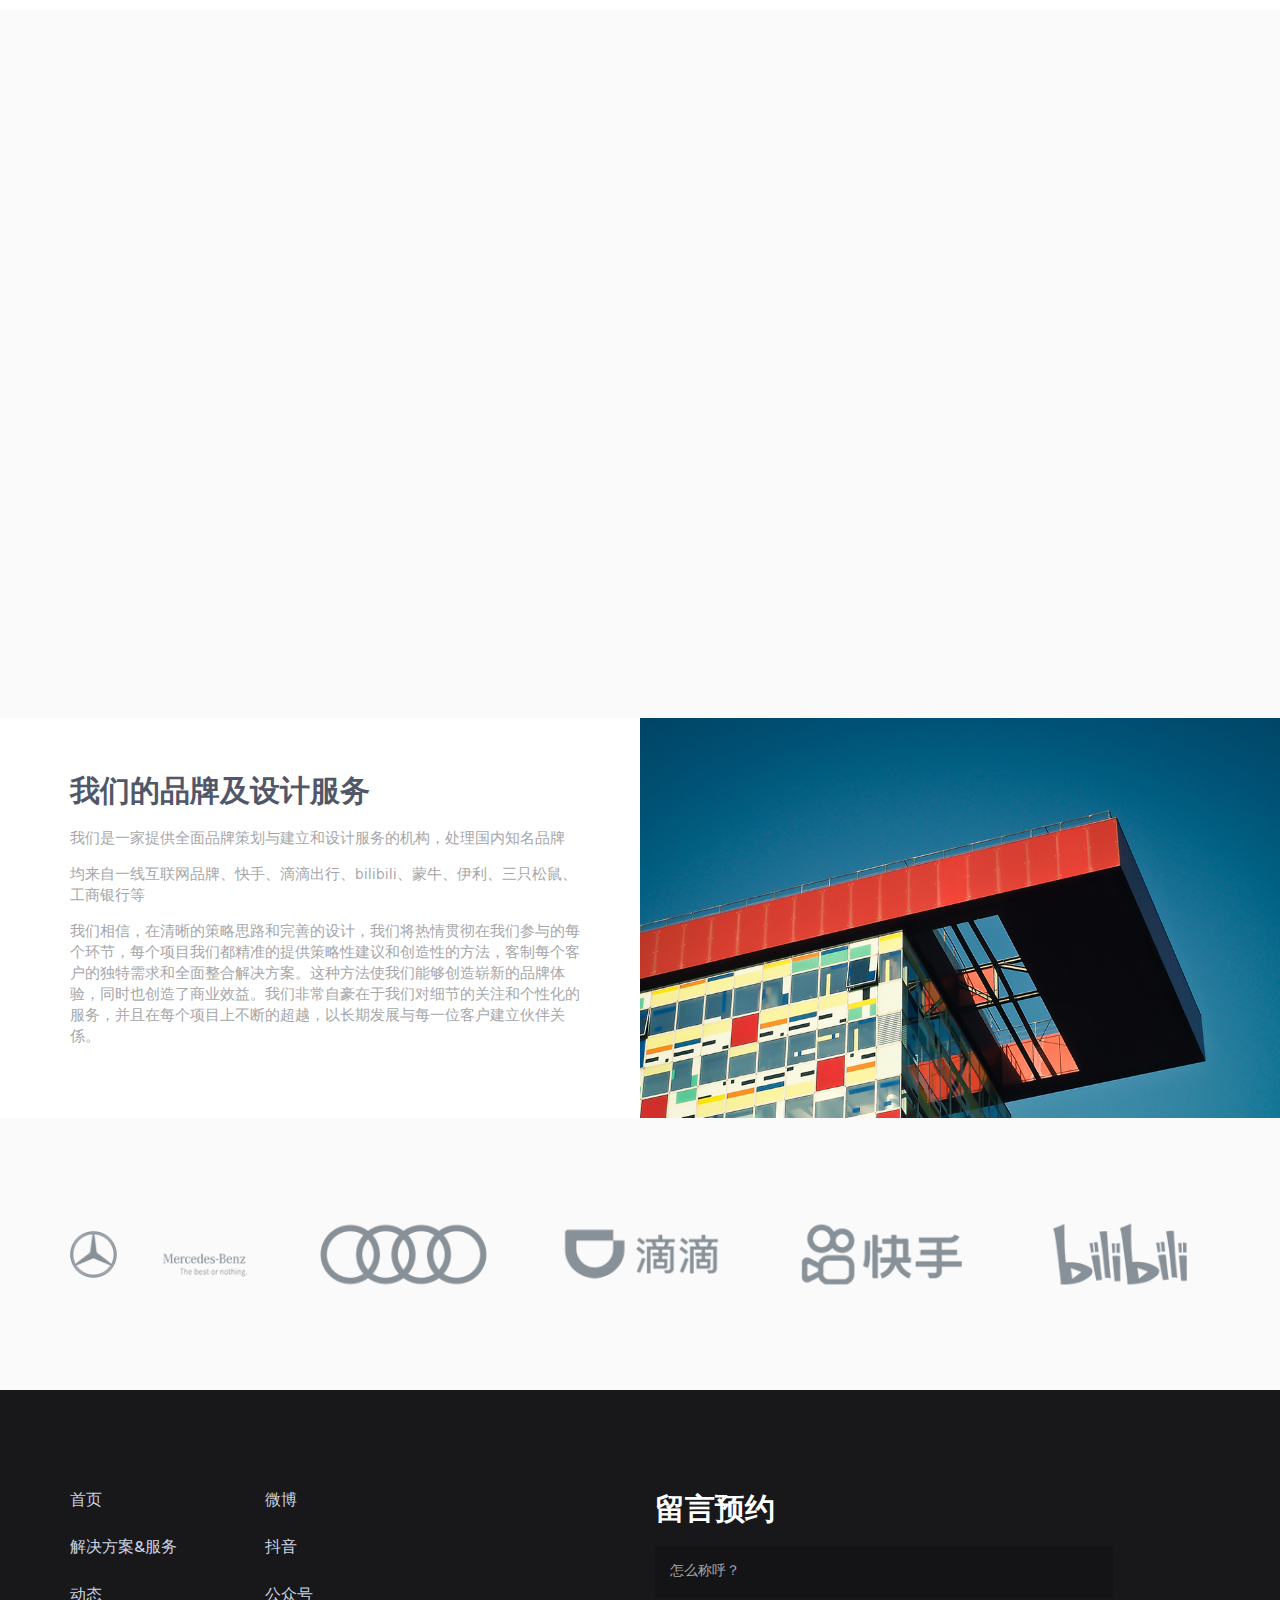
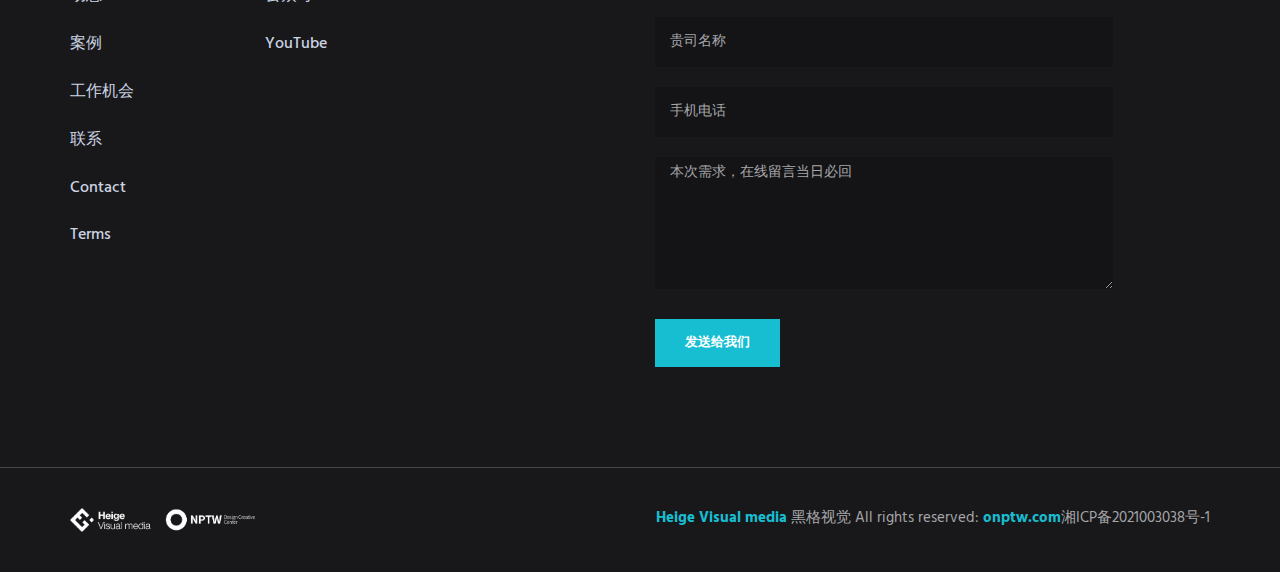
==== commit ce44e353: "增加Mac部署步骤" ====
--- a/index.html
+++ b/index.html
@@ -750,14 +750,22 @@
                             </ul>
                             <!-- End List -->
                         </div>
-                        <div class="col-sm-5 sm-margin-b-30">
-                            <h2 class="color-white">留言预约</h2>
-                            <input type="text" class="form-control footer-input margin-b-20" placeholder="怎么称呼？" required>
-                            <input type="email" class="form-control footer-input margin-b-20" placeholder="贵司名称" required>
-                            <input type="text" class="form-control footer-input margin-b-20" placeholder="手机电话" required>
-                            <textarea class="form-control footer-input margin-b-30" rows="6" placeholder="本次需求，在线留言当日必回" required></textarea>
-                            <button type="submit" class="btn-theme btn-theme-sm btn-base-bg text-uppercase">发送给我们</button>
-                        </div>
+                        <form id="comment-form">
+                            <div class="col-sm-5 sm-margin-b-30">
+                                <h2 class="color-white">留言预约</h2>
+                                <input type="text" name="name" class="form-control footer-input margin-b-20" MINLENGTH="2" maxlength="12"
+                                       placeholder="怎么称呼？" REQUIRED>
+                                <input type="text" name="companyName" class="form-control footer-input margin-b-20" MINLENGTH="2" maxlength="32"
+                                       placeholder="贵司名称" REQUIRED>
+                                <input type="tel" name="mobile" class="form-control footer-input margin-b-20" maxlength="11"
+                                       placeholder="手机电话" REQUIRED>
+                                <textarea name="content" class="form-control footer-input margin-b-30" rows="6" MINLENGTH="6" maxlength="255"
+                                          placeholder="本次需求，在线留言当日必回" REQUIRED></textarea>
+                                <button type="button" id="comment-commit"
+                                        class="btn-theme btn-theme-sm btn-base-bg text-uppercase">发送给我们
+                                </button>
+                            </div>
+                        </form>
                     </div>
                     <!--// end row -->
                 </div>
@@ -803,6 +811,8 @@
         <script src="js/components/wow.min.js" type="text/javascript"></script>
         <script src="js/components/swiper.min.js" type="text/javascript"></script>
         <script src="js/components/masonry.min.js" type="text/javascript"></script>
+        <script src="js/components/jquery-html5Validate-min.js" type="text/javascript"></script>
+        <script src="js/script/comment-record.js" type="text/javascript"></script>
 
     </body>
     <!-- END BODY -->
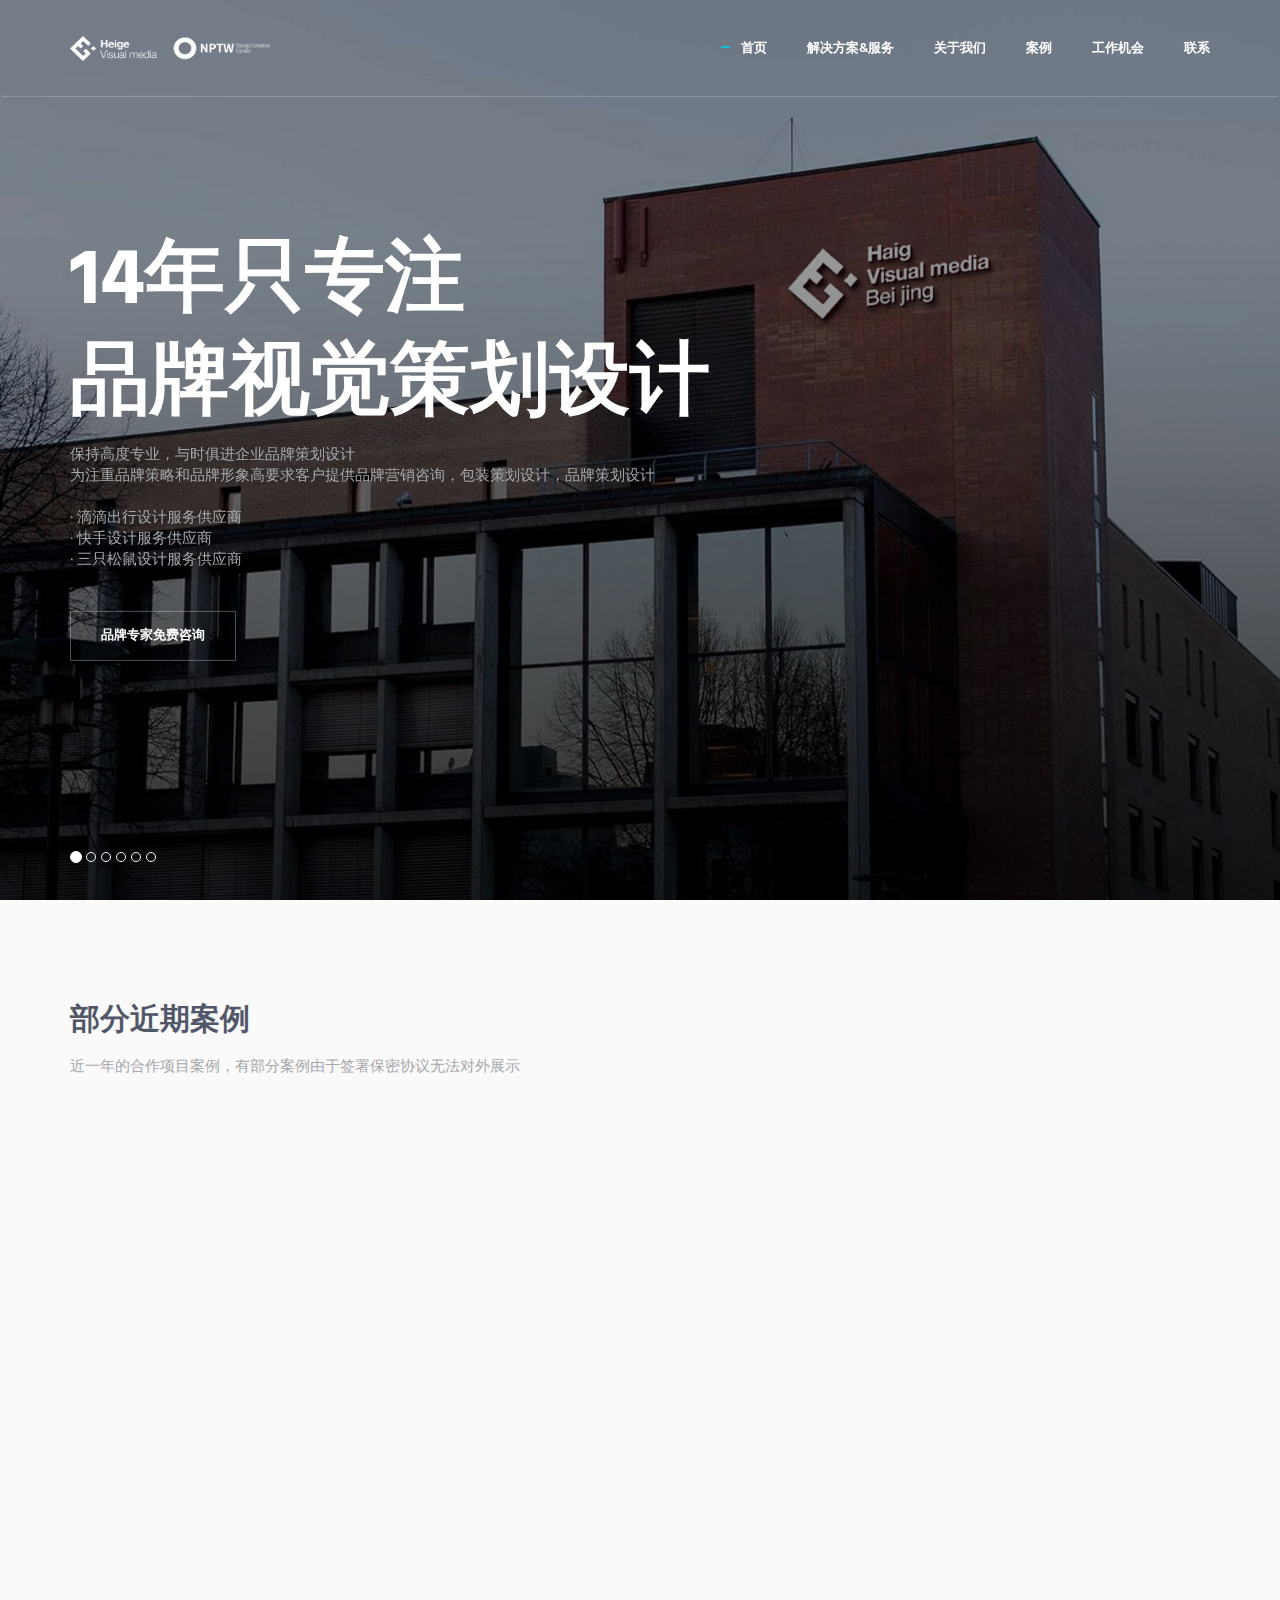
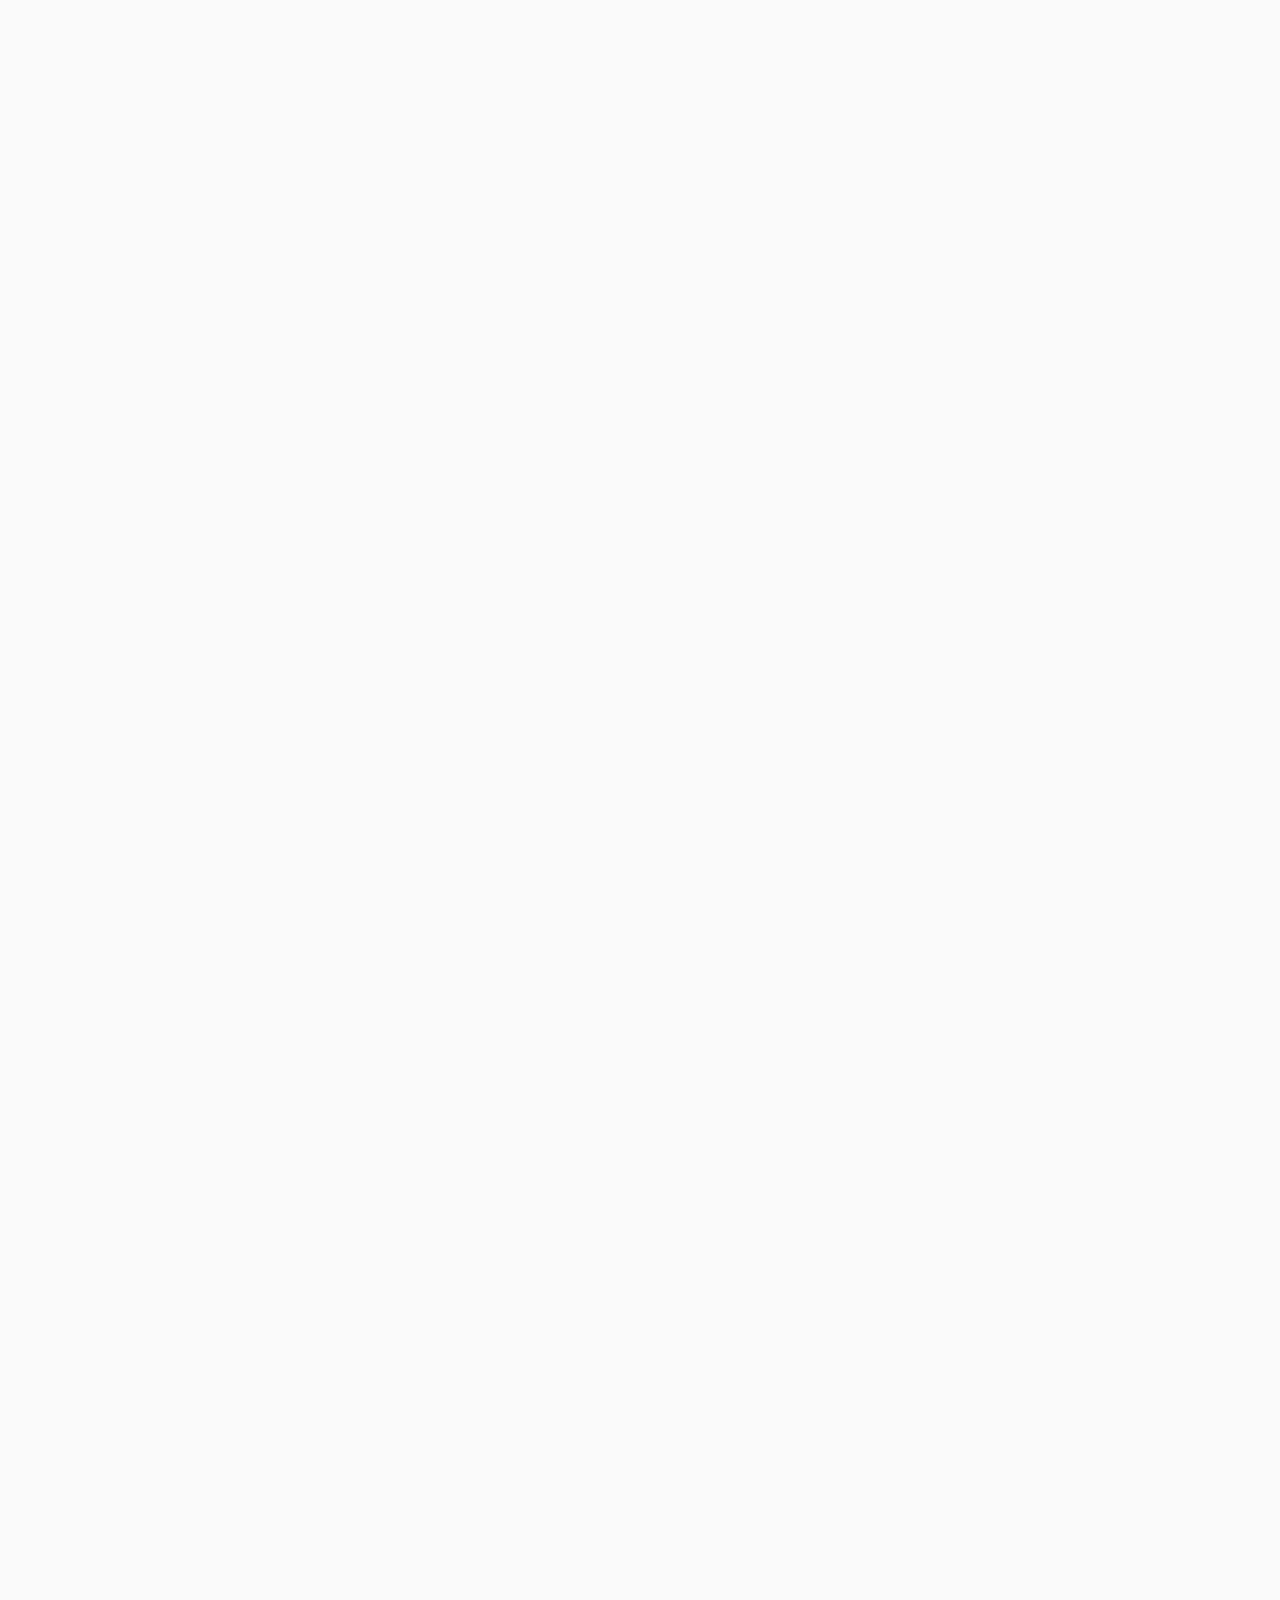
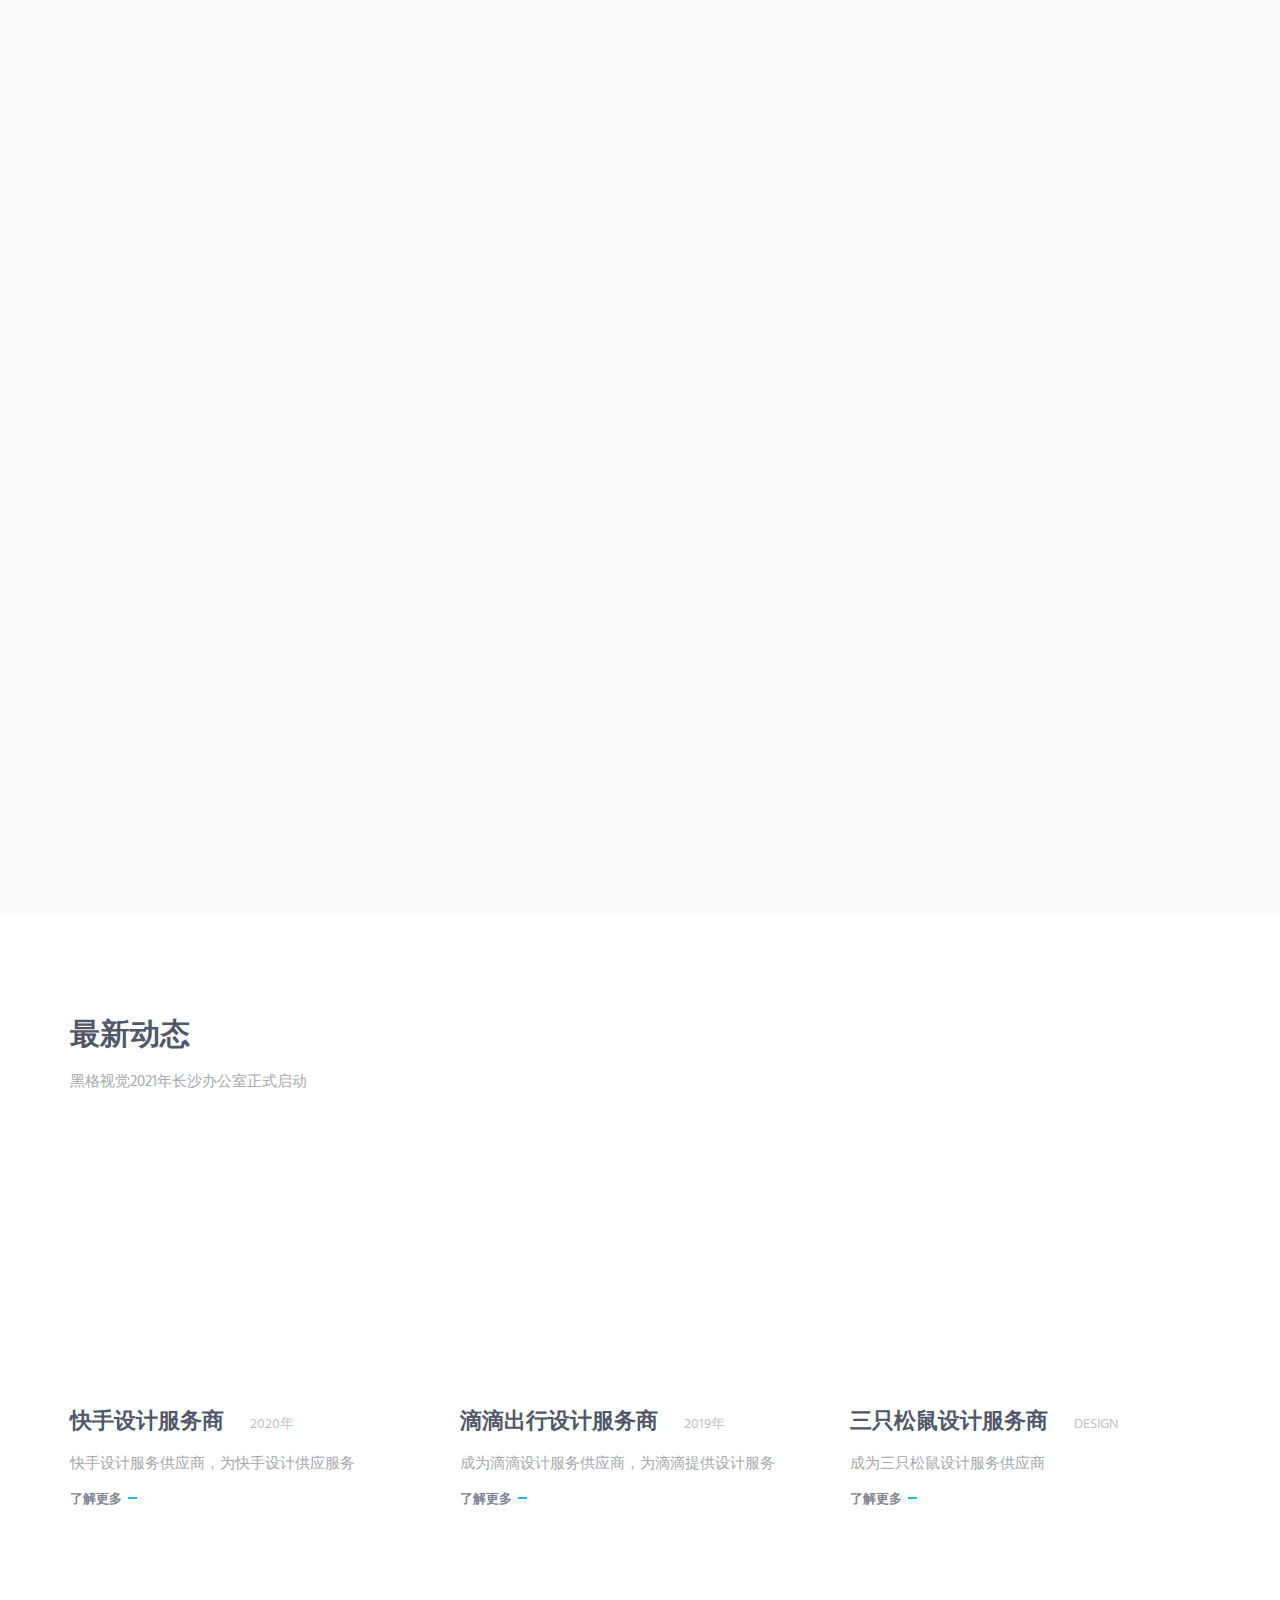
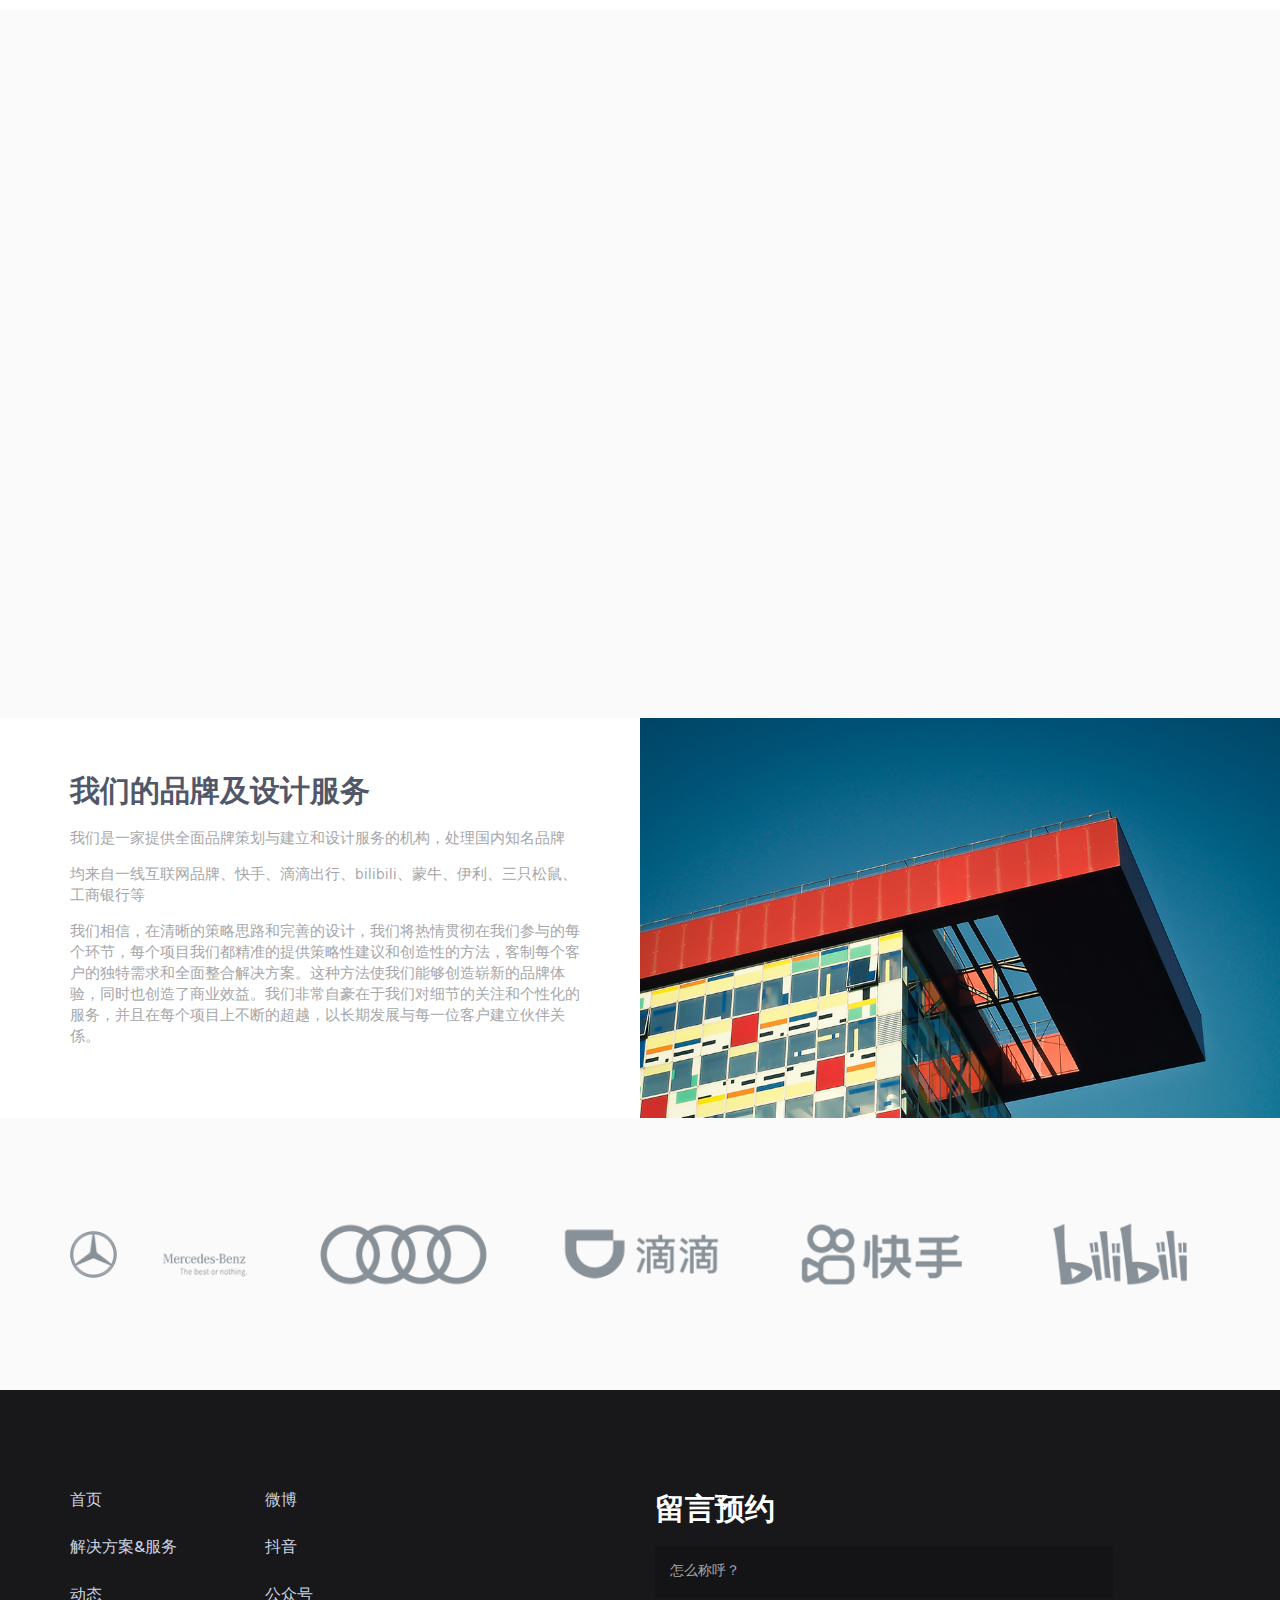
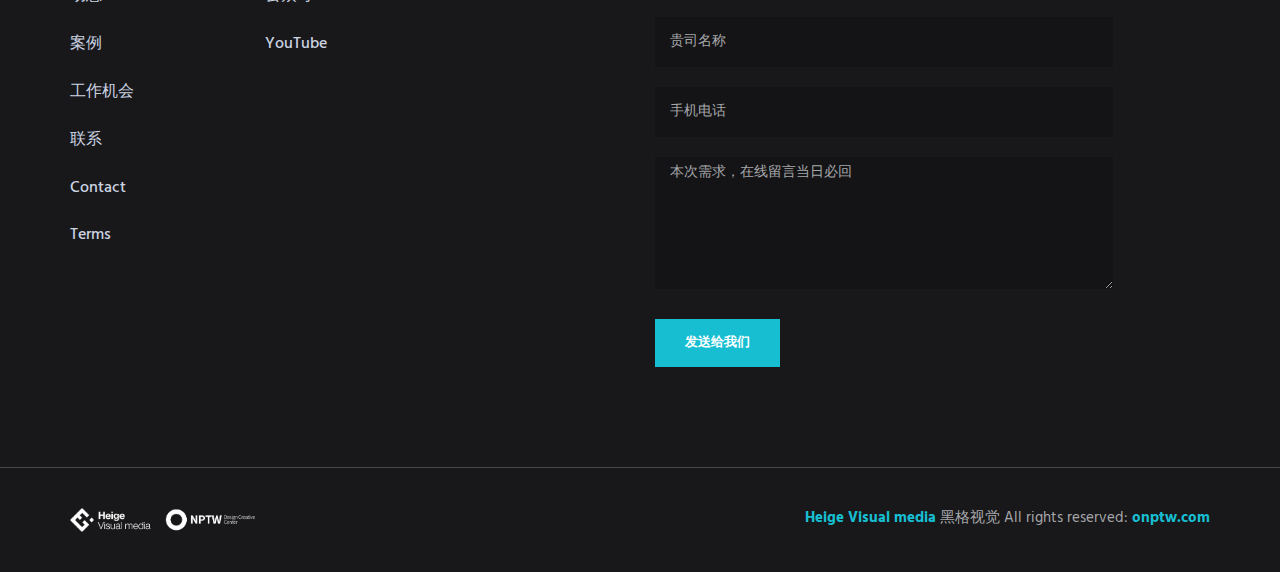
==== commit 9dc49c76: "代码修改提交" ====
--- a/index.html
+++ b/index.html
@@ -13,9 +13,10 @@
 <html lang="en" class="no-js">
     <!-- BEGIN HEAD -->
     <head>
+        <meta name="baidu-site-verification" content="code-MFvr2cHMjz" />
         <meta charset="utf-8"/>
         <title>Heige 黑格品牌设计公司-专注品牌咨询-vi设计-电商设计-电商品牌设计-包装设计的品牌策划公司</title>
-        <meta name="keywords" content="品牌设计,品牌战略咨询,品牌策划,营销策划,vi设计,设计公司,包装设计,ip吉祥物设计, logo设计,电商设计,空间设计">
+        <meta name="keywords" content="品牌设计,3d设计,创意海报设计,滴滴设计,海报设计,logo创意设计,品牌战略咨询,品牌策划,营销策划,vi设计,设计公司,包装设计,ip吉祥物设计, logo设计,电商设计,空间设计">
         <meta name="description" content="长沙黑格品牌设计公司由业内知名总监合力智建,15年专注品牌策划、品牌设计、vi设计、logo设计、包装设计及品牌空间设计等品牌战略咨询的全案策划公司">
         <meta name="location" content="province=湖南;city=长沙">
         <meta name="location" content="province=北京;city=北京">
@@ -24,6 +25,16 @@
         <meta content="width=device-width, initial-scale=1" name="viewport"/>
         <meta content="" name="description"/>
         <meta content="" name="author"/>
+
+        <script>
+            var _hmt = _hmt || [];
+            (function() {
+                var hm = document.createElement("script");
+                hm.src = "https://hm.baidu.com/hm.js?8293638ad96b0be13eaa8f1610755def";
+                var s = document.getElementsByTagName("script")[0];
+                s.parentNode.insertBefore(hm, s);
+            })();
+        </script>
 
         <!-- GLOBAL MANDATORY STYLES -->
         <link href="http://fonts.googleapis.com/css?family=Hind:300,400,500,600,700" rel="stylesheet" type="text/css">
@@ -107,9 +118,9 @@
             <div class="carousel-inner" role="listbox">
                 <div class="item active">
                     <!-- <video src="vd/02.m4v" controls="controls" max-width="100%" height="1080px"></video>-->
-                     <img class="img-responsive" src="img/1920x1080/00.jpg" alt="Slider Image">
+                     <img class="img-responsive" src="img/1920x1080/01.jpg" alt="Slider Image">
                      <div class="container">
-                         <!-- <div class="carousel-centered">
+                        <div class="carousel-centered">
                               <div class="margin-b-40">
                                   <h1 class="carousel-title">14年只专注</h1>
                                   <h1 class="carousel-title">品牌视觉策划设计</h1>
@@ -121,7 +132,7 @@
                                       <br/> · 三只松鼠设计服务供应商 </p>
                               </div>
                               <a href="#message" class="btn-theme btn-theme-sm btn-white-brd text-uppercase">品牌专家免费咨询</a>
-                          </div>-->
+                          </div>
                       </div>
                   </div>
                 <div class="item">
@@ -779,7 +790,7 @@
                         <img class="footer-logo" src="img/logo.png" alt="Asentus Logo">
                     </div>
                     <div class="col-xs-6 text-right">
-                        <p class="margin-b-0"><a class="color-base fweight-700" href="http://www.onptw.com">Heige Visual media</a> 黑格视觉 All rights reserved: <a class="color-base fweight-700" href="http://www.onptw.com/"><onptw></onptw>onptw.com</a>湘ICP备2021003038号-1</p>
+                        <p class="margin-b-0"><a class="color-base fweight-700" href="http://www.onptw.com">Heige Visual media</a> 黑格视觉 All rights reserved: <a class="color-base fweight-700" href="http://www.onptw.com/"><onptw></onptw>onptw.com</a></p>
                     </div>
                 </div>
                 <!--// end row -->
